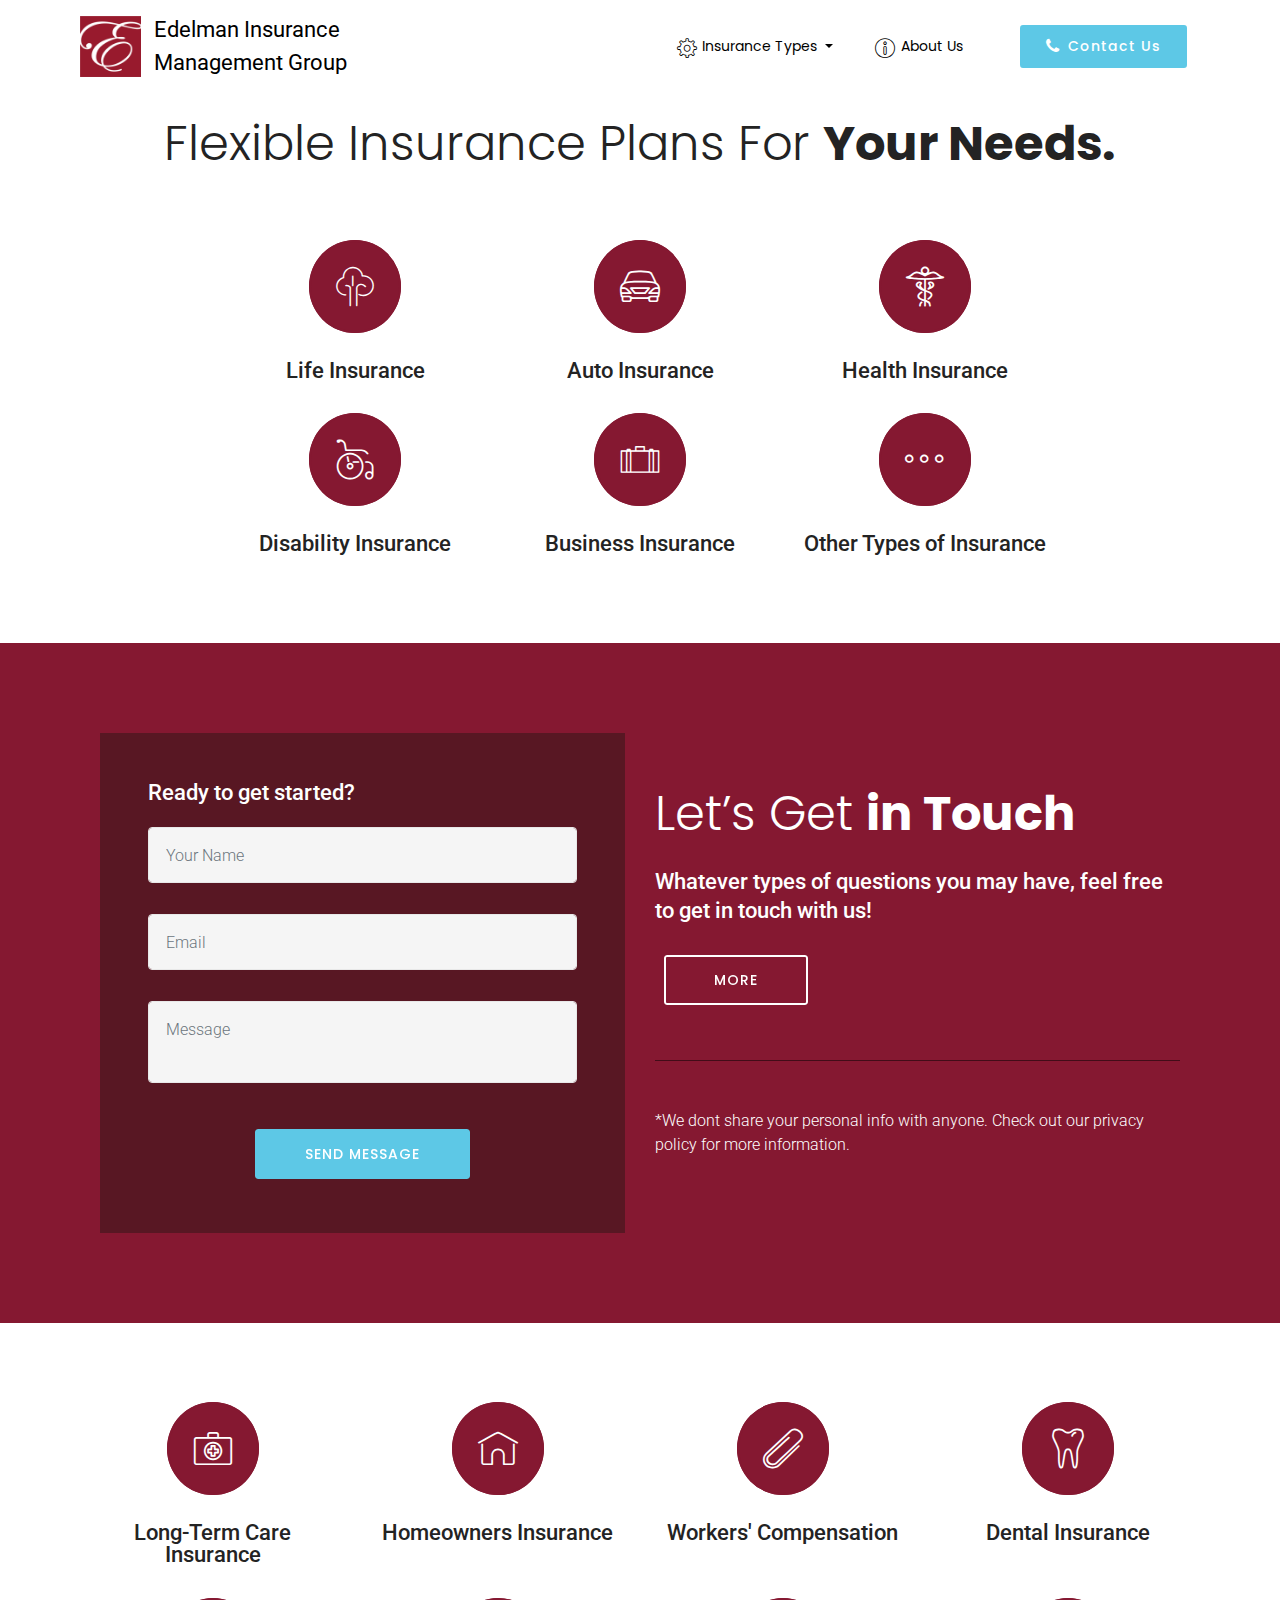
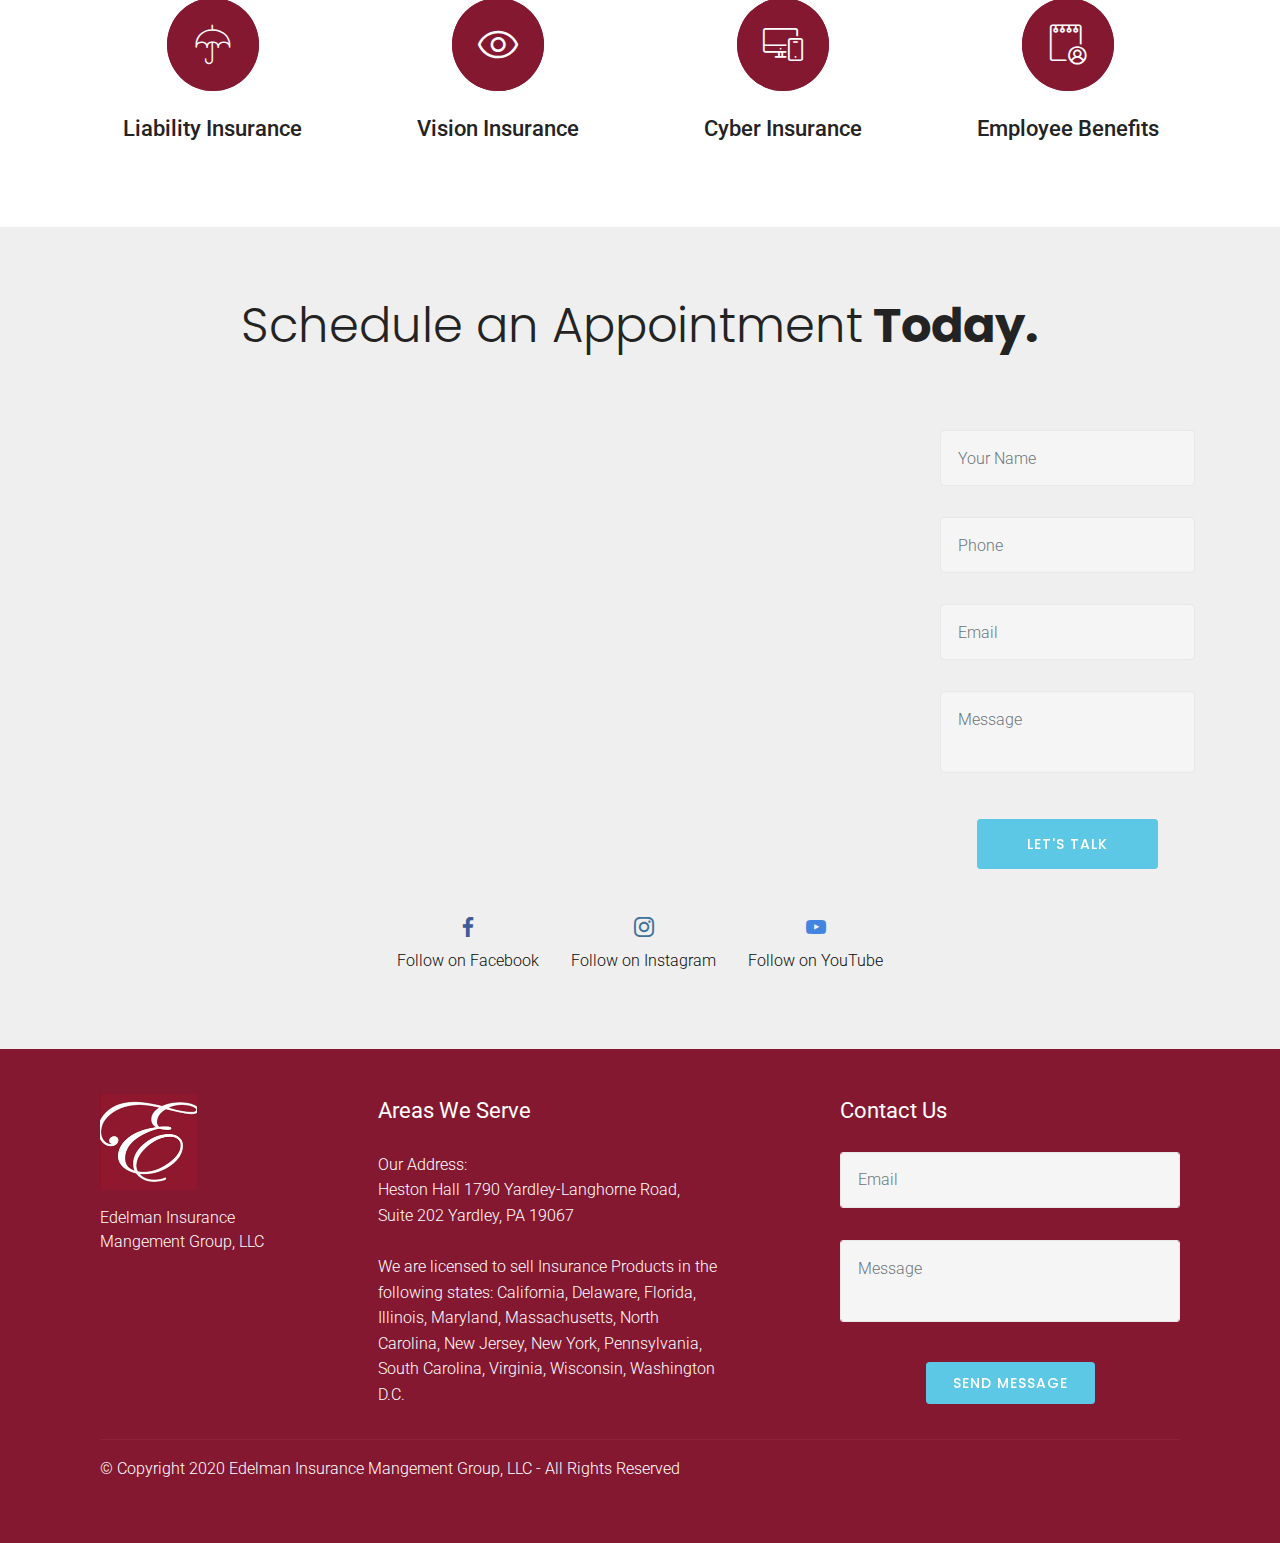
==== index.html @ a69eff57 "Initial commit" ====
<!DOCTYPE html>
<html  >
<head>
  <!-- Site made with Mobirise Website Builder v4.12.4, https://mobirise.com -->
  <meta charset="UTF-8">
  <meta http-equiv="X-UA-Compatible" content="IE=edge">
  <meta name="generator" content="Mobirise v4.12.4, mobirise.com">
  <meta name="viewport" content="width=device-width, initial-scale=1, minimum-scale=1">
  <link rel="shortcut icon" href="assets/images/edelman-logo-70x70.png" type="image/x-icon">
  <meta name="description" content="">
  
  
  <title>Home</title>
  <link rel="stylesheet" href="assets/web/assets/mobirise-icons/mobirise-icons.css">
  <link rel="stylesheet" href="assets/font-awesome/css/font-awesome.css">
  <link rel="stylesheet" href="assets/icons-mind/style.css">
  <link rel="stylesheet" href="assets/icon54/style.css">
  <link rel="stylesheet" href="assets/icon54-v2/style.css">
  <link rel="stylesheet" href="assets/simple-line-icons/simple-line-icons.css">
  <link rel="stylesheet" href="assets/tether/tether.min.css">
  <link rel="stylesheet" href="assets/bootstrap/css/bootstrap.min.css">
  <link rel="stylesheet" href="assets/bootstrap/css/bootstrap-reboot.min.css">
  <link rel="stylesheet" href="assets/bootstrap/css/bootstrap-grid.min.css">
  <link rel="stylesheet" href="assets/socicon/css/styles.css">
  <link rel="stylesheet" href="assets/dropdown/css/style.css">
  <link rel="stylesheet" href="assets/formstyler/jquery.formstyler.css">
  <link rel="stylesheet" href="assets/formstyler/jquery.formstyler.theme.css">
  <link rel="stylesheet" href="assets/datepicker/jquery.datetimepicker.min.css">
  <link rel="stylesheet" href="assets/theme/css/style.css">
  <link rel="preload" as="style" href="assets/mobirise/css/mbr-additional.css"><link rel="stylesheet" href="assets/mobirise/css/mbr-additional.css" type="text/css">
  
  
  
</head>
<body>
  <section class="menu cid-s5tPO3IsYs" once="menu" id="menu1-1">

    

    <nav class="navbar navbar-dropdown beta-menu align-items-center navbar-fixed-top navbar-toggleable-sm">
        
        <div class="menu-bottom order-0 order-lg-1">

            <div class="menu-logo">
                <div class="navbar-brand">
                <span class="navbar-logo">
                    <a href="index.html">
                        <img src="assets/images/edelman-logo-70x70.png" alt="Mobirise" title="" style="height: 3.8rem;">
                    </a>
                </span>
                <span class="navbar-caption-wrap"><a href="index.html" class="brand-link mbr-white text-black display-5">Edelman Insurance <br>Management Group&nbsp;</a></span>
                </div>
                <button class="navbar-toggler" type="button" data-toggle="collapse" data-target="#navbarSupportedContent, #topLine" aria-controls="navbarSupportedContent" aria-expanded="false" aria-label="Toggle navigation">
                    <div class="hamburger">
                        <span></span>
                        <span></span>
                        <span></span>
                        <span></span>
                    </div>
                </button>
            </div>
            <div class="collapse navbar-collapse" id="navbarSupportedContent">
                <ul class="navbar-nav nav-dropdown js-float-line" data-app-modern-menu="true"><li class="nav-item dropdown">
                        <a class="nav-link link mbr-white text-black dropdown-toggle display-4" href="https://mobirise.com" data-toggle="dropdown-submenu" aria-expanded="false">
                           <span class="mbri-setting3 mbr-iconfont mbr-iconfont-btn"></span>&nbsp;Insurance Types&nbsp;</a><div class="dropdown-menu"><a class="mbr-white text-black dropdown-item display-4" href="life-insurance-quotes.html">Life Insurance</a><a class="mbr-white text-black dropdown-item display-4" href="auto-insurance-quotes.html">Auto Insurance</a><a class="mbr-white text-black dropdown-item display-4" href="health-insurance.html">Health Insurance</a><a class="mbr-white text-black dropdown-item display-4" href="disability-insurance.html">Disability Insurance</a><a class="mbr-white text-black dropdown-item display-4" href="business-insurance.html">Business Insurance</a><a class="mbr-white text-black dropdown-item display-4" href="long-term-care-insurance.html">Long-Term Care Insurance</a><a class="mbr-white text-black dropdown-item display-4" href="homeowners-insurance.html">Homeowners Insurance</a><a class="mbr-white text-black dropdown-item display-4" href="workers-compensation.html">Workers' Compensation</a><a class="mbr-white text-black dropdown-item display-4" href="dental-insurance.html">Dental Insurance</a><a class="mbr-white text-black dropdown-item display-4" href="liability-insurance.html">Liability Insurance</a><a class="mbr-white text-black dropdown-item display-4" href="vision-insurance.html">Vision Insurance</a><a class="mbr-white text-black dropdown-item display-4" href="cyber-insurance.html">Cyber Insurance</a><a class="mbr-white text-black dropdown-item display-4" href="employee-benefits.html">Employee Benefits</a></div>
                    </li><li class="nav-item">
                        <a class="nav-link link mbr-white text-black display-4" href="about-us.html"><span class="mbri-info mbr-iconfont mbr-iconfont-btn"></span>&nbsp;About Us &nbsp; &nbsp; &nbsp;</a>
                    </li></ul>
                <div class="navbar-buttons mbr-section-btn"><a class="btn btn-sm btn-warning display-4" href="contact-us.html"><span class="fa fa-phone mbr-iconfont mbr-iconfont-btn"></span>Contact Us</a></div>
            </div>
        </div>
    </nav>
</section>

<section class="mbr-section article content1 cid-s5tUKsspKj" id="content1-5">

     

    <div class="container">
        <div class="media-container-row">
            <div class="mbr-text col-12 col-md-12">
                <h2 class="mbr-fonts-style block-title align-center display-2">Flexible Insurance Plans For <strong>Your Needs.</strong></h2>
            </div>
        </div>
    </div>
</section>

<section class="features2 cid-s5tPEwgSql" id="features2-0">
    
    

    
    <div class="container">
        <div class="row justify-content-center">

            <div class="card p-3 col-12 col-md-6 col-lg-3">
                <div class="card-img pb-5">
                    <a href="life-insurance-quotes.html"><span class="mbr-iconfont imind-tree-4"></span></a>
                </div>
                <div class="card-box">
                    <h4 class="card-title mbr-fonts-style display-5">
                        Life Insurance
                    </h4>
                    
                </div>
            </div>

            <div class="card p-3 col-12 col-md-6 col-lg-3">
                <div class="card-img pb-5">
                    <a href="auto-insurance-quotes.html"><span class="mbr-iconfont icon54-v1-car-1"></span></a>
                </div>
                <div class="card-box">
                    <h4 class="card-title mbr-fonts-style display-5">Auto&nbsp;Insurance</h4>
                    
                </div>
            </div>

            <div class="card p-3 col-12 col-md-6 col-lg-3">
                <div class="card-img pb-5">
                    <a href="health-insurance.html"><span class="mbr-iconfont icon54-v1-medical-symbol"></span></a>
                </div>
                <div class="card-box">
                    <h4 class="card-title mbr-fonts-style display-5">Health&nbsp;Insurance</h4>
                    
                </div>
            </div>

            

            

            

        </div>
    </div>
</section>

<section class="features2 cid-s5Gve7Z8t6" id="features2-1f">
    
    

    
    <div class="container">
        <div class="row justify-content-center">

            <div class="card p-3 col-12 col-md-6 col-lg-3">
                <div class="card-img pb-5">
                    <a href="disability-insurance.html"><span class="mbr-iconfont icon54-v1-wheel-chair"></span></a>
                </div>
                <div class="card-box">
                    <h4 class="card-title mbr-fonts-style display-5">Disability Insurance</h4>
                    
                </div>
            </div>

            <div class="card p-3 col-12 col-md-6 col-lg-3">
                <div class="card-img pb-5">
                    <a href="business-insurance.html"><span class="mbr-iconfont imind-suitcase"></span></a>
                </div>
                <div class="card-box">
                    <h4 class="card-title mbr-fonts-style display-5">Business Insurance</h4>
                    
                </div>
            </div>

            <div class="card p-3 col-12 col-md-6 col-lg-3">
                <div class="card-img pb-5">
                    <a href="index.html#features2-8"><span class="mbr-iconfont mbri-more-horizontal"></span></a>
                </div>
                <div class="card-box">
                    <h4 class="card-title mbr-fonts-style display-5">Other Types of Insurance</h4>
                    
                </div>
            </div>

            

            

            

        </div>
    </div>
</section>

<section class="mbr-section form2 cid-s5tVvg2yNP" id="form2-6">

    

    
   <div class="container">
        <div class="media-container-row">
            <div class="col-md-6 col-lg-6 block-content">
                <div class="form-block">
                    <div class="bg"></div>
                    <div class="form-wrap" data-form-type="formoid">
<!--Formbuilder Form-->
<form action="https://mobirise.com/" method="POST" class="mbr-form form-with-styler" data-form-title="Mobirise Form"><input type="hidden" name="g-recaptcha-response" data-form-captcha="true" value="6Lfk9r0ZAAAAAMG2kkUAqd_gfyFVQzfSVEh9Yj_Q"><input type="hidden" name="email" data-form-email="true" value="ecXAYTxaMG+B7WR2hkCDWcOPa+o9ls702Zde594XTt/yc0pVkjgJ16FngCcH7M4TASCDUhPP2yI+8auE9rGvhxSNAECU77FuxGp4Aqjo8tV65pS3Yus8/MM1gYJ0nSq5.uZV4x1R2cJ7voxu8aqmZ96/CMEKqLx0YdZAcngaAL84yEJYj+IOKaKVbybnYUAQGfMYMhx3FGjiXr2YUaHtX6QX6KygFb6qXeCNk6AzvPs+Xa+zKbAUyiCNk0oMoSUjP.oJVcq+HekUltUiHZjJflFbyPiaDQNpi9Dxa2xpXjdg8TFmqZ8eIdY2/g8flov9EPicxMbPtYP/1VB4EdaRJJX4qZbkVupNg8ob8ofWHeGEtV5eiUfZsGXIJsTkqCsJOB">
<div class="form-row">
<div hidden="hidden" data-form-alert="" class="alert alert-success col-12">Thanks for filling out the form!</div>
<div hidden="hidden" data-form-alert-danger="" class="alert alert-danger col-12">
</div>
</div>
<div class="dragArea form-row">
<div class="col-md-12">
<h4 class="mbr-fonts-style mb-4 mbr-fonts-style display-5">Ready to get started?</h4>
</div>
<div class="col-md-12 form-group" data-for="name">
<input type="text" name="name" placeholder="Your Name" data-form-field="Name" required="required" class="form-control input display-7" value="" id="name-form2-6">
</div>
<div data-for="email" class="col-md-12 form-group ">
<input type="text" name="email" placeholder="Email" data-form-field="Email" class="form-control input display-7" required="required" value="" id="email-form2-6">
</div>
<div data-for="message" class="col-md-12 form-group ">
<textarea name="message" placeholder="Message" data-form-field="Message" class="form-control input display-7" id="message-form2-6"></textarea>
</div>
<div class="col-md-12 input-group-btn mt-2">
<button type="submit" class="btn btn-form btn-bgr btn-warning display-4">SEND MESSAGE</button>
</div>
</div>
</form><!--Formbuilder Form-->
</div>
                </div>
            </div>
            <div class="col-md-6 col-lg-6">
                <div class="text-block">
                    <h2 class="mb-4 mbr-fonts-style mbr-section-title display-2">Let’s Get <strong>in Touch</strong></h2>
                    <h3 class="mbr-section-subtitle mbr-fonts-style mb-4 display-5">
                        Whatever types of questions you may have, feel free to get in touch with us!
                    </h3>
                    
                    <div class="mbr-section-btn mb-5"><a class="btn btn-md btn-bgr btn-white-outline display-4" href="about-us.html">MORE</a></div>
                </div>
                <p class="mb-4 pt-5 mbr-fonts-style subtext display-7">*We dont share your personal info with anyone. Check out our privacy policy for more information.</p>
            </div>
        </div>
    </div>
</section>

<section class="features2 cid-s5u0NDU3rm" id="features2-8">
    
    

    
    <div class="container">
        <div class="row justify-content-center">

            <div class="card p-3 col-12 col-md-6 col-lg-3">
                <div class="card-img pb-5">
                    <a href="long-term-care-insurance.html"><span class="mbr-iconfont icon54-v1-medical-bag"></span></a>
                </div>
                <div class="card-box">
                    <h4 class="card-title mbr-fonts-style display-5">Long-Term Care Insurance</h4>
                    
                </div>
            </div>

            <div class="card p-3 col-12 col-md-6 col-lg-3">
                <div class="card-img pb-5">
                    <a href="homeowners-insurance.html"><span class="mbr-iconfont mbri-home"></span></a>
                </div>
                <div class="card-box">
                    <h4 class="card-title mbr-fonts-style display-5">Homeowners Insurance</h4>
                    
                </div>
            </div>

            <div class="card p-3 col-12 col-md-6 col-lg-3">
                <div class="card-img pb-5">
                    <a href="workers-compensation.html"><span class="mbr-iconfont mbri-paperclip"></span></a>
                </div>
                <div class="card-box">
                    <h4 class="card-title mbr-fonts-style display-5">Workers' Compensation</h4>
                    
                </div>
            </div>

            <div class="card p-3 col-12 col-md-6 col-lg-3">
                <div class="card-img pb-5">
                    <a href="dental-insurance.html"><span class="mbr-iconfont icon54-v1-tooth"></span></a>
                </div>
                <div class="card-box">
                    <h4 class="card-title mbr-fonts-style display-5">Dental Insurance</h4>
                    
                </div>
            </div>

            

            

        </div>
    </div>
</section>

<section class="features2 cid-s5vWKlCvEW" id="features2-k">
    
    

    
    <div class="container">
        <div class="row justify-content-center">

            <div class="card p-3 col-12 col-md-6 col-lg-3">
                <div class="card-img pb-5">
                    <a href="liability-insurance.html"><span class="mbr-iconfont imind-umbrella-2"></span></a>
                </div>
                <div class="card-box">
                    <h4 class="card-title mbr-fonts-style display-5">Liability Insurance</h4>
                    
                </div>
            </div>

            <div class="card p-3 col-12 col-md-6 col-lg-3">
                <div class="card-img pb-5">
                    <a href="vision-insurance.html"><span class="mbr-iconfont sli-eye"></span></a>
                </div>
                <div class="card-box">
                    <h4 class="card-title mbr-fonts-style display-5">Vision Insurance</h4>
                    
                </div>
            </div>

            <div class="card p-3 col-12 col-md-6 col-lg-3">
                <div class="card-img pb-5">
                    <a href="cyber-insurance.html"><span class="mbr-iconfont mbri-responsive"></span></a>
                </div>
                <div class="card-box">
                    <h4 class="card-title mbr-fonts-style display-5">Cyber Insurance</h4>
                    
                </div>
            </div>

            <div class="card p-3 col-12 col-md-6 col-lg-3">
                <div class="card-img pb-5">
                    <a href="employee-benefits.html"><span class="mbr-iconfont icon54-v2-personal-note"></span></a>
                </div>
                <div class="card-box">
                    <h4 class="card-title mbr-fonts-style display-5">Employee Benefits</h4>
                    
                </div>
            </div>

            

            

        </div>
    </div>
</section>

<section class="mbr-section form1 cid-s5FZKYpJyZ" id="form1-1c">

    

    
    <div class="container"> 
        <h2 class="pb-4 align-center mbr-fonts-style display-2">Schedule an Appointment<strong> Today.</strong><br><strong><br></strong></h2>
        <div class="row">
            <div class="col-md-12 col-lg-9">
                <div class="google-map"><iframe frameborder="0" style="border:0" src="https://www.google.com/maps/embed/v1/place?key=AIzaSyCy9r70T3NYf3PhvVflTo0_zdif2_IoIYs&amp;q=place_id:ChIJXUabyJFTwYkRw2FfXAmECjM" allowfullscreen=""></iframe></div>
            </div>
            <div class="col-md-12 col-lg-3 block-content">
                <div data-form-type="formoid">
<!--Formbuilder Form-->
<form action="https://mobirise.com/" method="POST" class="mbr-form form-with-styler" data-form-title="Mobirise Form"><input type="hidden" name="g-recaptcha-response" data-form-captcha="true" value="6Lfk9r0ZAAAAAMG2kkUAqd_gfyFVQzfSVEh9Yj_Q"><input type="hidden" name="email" data-form-email="true" value="Tqee0moWPT+P2slibQxV4DTQICQDLXROCBh+vSc04FY2ky00eKnlqxyU7mMjoUkMjMqa5Q4/lpMehbHSLpSwWfLwzN4PFH0uTIuXCAUaqwi2gBcgj5Kxvb3BQ1VQnUOt.iJt0MMKf+RCl+JLru3HXpv+ZjdcrMnVM+xAYvmNELu4kh3V2klYSjI93pyanIyGCiBfzjsgupMBNSZY5/snkIcaNkVMiQTyfMIgeARLE11LcuPhkm4U7P/qLkDzUoUrW.hvQcw8dD3sySR9nCiMslkxkAEdbdT3zyGrOHzfKjDGmVgbjrCzXTekkBTnhy/B172HG0+koYZD0G63eFHl3/xjqLb4BrLWqs+xBFwmjl5la3vi455mI+bsjA3FhX07pN">
<div class="form-row">
<div hidden="hidden" data-form-alert="" class="alert alert-success col-12">Thanks for filling out the form!</div>
<div hidden="hidden" data-form-alert-danger="" class="alert alert-danger col-12"> </div>
</div>
<div class="dragArea form-row">
<div class="col-md-12 form-group " data-for="name">
<input type="text" name="name" placeholder="Your Name" data-form-field="Name" required="required" class="form-control input display-7" value="" id="name-form1-1c">
</div>
<div class="col-md-12 form-group " data-for="phone">
<input type="text" name="phone" placeholder="Phone" data-form-field="Phone" required="required" class="form-control input display-7" value="" id="phone-form1-1c">
</div>
<div data-for="email" class="col-md-12 form-group ">
<input type="text" name="email" placeholder="Email" data-form-field="Email" class="form-control input display-7" required="required" value="" id="email-form1-1c">
</div>
<div data-for="message" class="col-md-12 form-group ">
<textarea name="message" placeholder="Message" data-form-field="Message" class="form-control input display-7" id="message-form1-1c"></textarea>
</div>
<div class="col-md-12 input-group-btn mt-2"><button type="submit" class="btn btn-form btn-bgr btn-warning display-4">LET'S TALK</button></div>
</div>
</form><!--Formbuilder Form-->
</div>
            </div>
        </div>
    </div>
</section>

<section class="cid-s5G0XsqSj1" id="social-buttons1-1e">

    

    

    <div class="container">
        <div class="media-container-row">
            <a href="https://www.facebook.com/edelmaninsurance/?ref=bookmarks" target="_blank">
                <span class="px-2 mbr-iconfont mbr-iconfont-social socicon-facebook socicon"></span>
                <p class="mbr-fonts-style display-7">Follow on Facebook</p>
            </a>
            <a href="https://www.instagram.com/edelmaninsurancemanagement/?hl=en" target="_blank">
                <span class="px-2 mbr-iconfont mbr-iconfont-social socicon-instagram socicon"></span>
                <p class="mbr-fonts-style display-7">Follow on Instagram</p>
            </a>
            <a href="https://www.youtube.com/channel/UCzNz7h-hkVArhUAlXmBYQqA" target="_blank">
                <span class="px-2 mbr-iconfont mbr-iconfont-social socicon-youtube socicon"></span>
                <p class="mbr-fonts-style display-7">Follow on YouTube</p>
            </a>
            
            
            
            
            
                
            
        </div>
    </div>
</section>

<section class="footer4 cid-s7sySMV81v" id="footer4-5a">

    

    

    <div class="container">
        <div class="media-container-row content mbr-white">
            <div class="col-md-3 col-sm-4">
                <div class="mb-3 img-logo">
                    <a href="https://mobirise.com/">
                        <img src="assets/images/edelman-logo-scaled-192x191.png" alt="Mobirise" title="">
                    </a>
                </div>
                <p class="mb-3 mbr-fonts-style foot-title display-7">Edelman Insurance <br>Mangement Group, LLC<br></p>
                <p class="mbr-text mbr-fonts-style display-7"></p>
            </div>
            <div class="col-md-4 col-sm-8">
                <p class="mb-4 foot-title mbr-fonts-style display-5">Areas We Serve</p>
                <p class="mbr-text mbr-fonts-style display-7">Our Address:<br>Heston Hall 1790 Yardley-Langhorne Road, Suite 202 Yardley, PA 19067<br>
                    <br>We are licensed to sell Insurance Products in the following states: California, Delaware, Florida, Illinois, Maryland, Massachusetts, North Carolina, New Jersey, New York, Pennsylvania, South Carolina, Virginia, Wisconsin, Washington D.C.<br></p>
            </div>
            <div class="col-md-4 offset-md-1 col-sm-12">
                <p class="mb-4 foot-title mbr-fonts-style display-5">
                    Contact Us
                </p>
                <div class="form-block">
                    <div data-form-type="formoid">
<!--Formbuilder Form-->
<form action="https://mobirise.com/" method="POST" class="mbr-form form-with-styler" data-form-title="Mobirise Form"><input type="hidden" name="g-recaptcha-response" data-form-captcha="true" value="6Lfk9r0ZAAAAAMG2kkUAqd_gfyFVQzfSVEh9Yj_Q"><input type="hidden" name="email" data-form-email="true" value="o6hvVQFBhjhDKRIhEKVpH77uAClLx9tkQU/SemneIRjBK0OpoYR014iex7Q238fBoaDSp3DUP2AxFqGl7tA4mum9WnMr0dWBGkiwrmAbMOpLAoNmypgysGuGdcFoFeqm.dr5C5kbf2tn15pKKrxOCvvPl/VigXIjDDuoQDVdDe92jo2Vy/rKwVB4wGAXAITfAdzJmh7VsibYMOBP8K9caadYmVufNFDEHDKFOHciLnaoaAIHgvuTuCrvrom8cn4ir.b1f5ELILGmSL22fEjtELHiZXjfPN+WE3DXAL1x3bRtB7HfDoc1LkmQFTiwrZ1Yxq6vj6cLP+irZ9IsIkKw0LLLl/mt5oKaiU+uhnpqFo9IL5QS5JtT15oWZMClt+OE1f">
<div class="form-row">
<div hidden="hidden" data-form-alert="" class="alert alert-success col-12">Thanks for filling out the form!</div>
<div hidden="hidden" data-form-alert-danger="" class="alert alert-danger col-12">
</div>
</div>
<div class="dragArea form-row">
<div class="col-md-12 form-group" data-for="email">
<input type="text" name="email" placeholder="Email" data-form-field="Email" required="required" class="form-control input display-7" value="" id="email-footer4-5a">
</div>
<div class="col-md-12 form-group" data-for="message">
<textarea name="message" placeholder="Message" data-form-field="Message" class="form-control input display-7" id="message-footer4-5a"></textarea>
</div>
<div class="col -ьв-12 align-center input-group-btn mt-2">
<button type="submit" class="btn btn-bgr btn-warning display-4">SEND MESSAGE</button>
</div>
</div>
</form><!--Formbuilder Form-->
</div>
                </div>
            </div>
        </div>
        <div class="footer-lower">
            <div class="media-container-row">
                <div class="col-sm-12">
                    <hr>
                </div>
            </div>
            <div class="media-container-row mbr-white">
                <div class="col-sm-12 copyright">
                    <p class="mbr-text mbr-fonts-style display-7">
                        © Copyright 2020&nbsp;Edelman Insurance Mangement Group, LLC - All Rights Reserved</p>
                </div>
            </div>
        </div>
    </div>
</section>


  <script src="assets/web/assets/jquery/jquery.min.js"></script>
  <script src="assets/popper/popper.min.js"></script>
  <script src="assets/tether/tether.min.js"></script>
  <script src="assets/bootstrap/js/bootstrap.min.js"></script>
  <script src="assets/sociallikes/social-likes.js"></script>
  <script src="assets/smoothscroll/smooth-scroll.js"></script>
  <script src="assets/dropdown/js/nav-dropdown.js"></script>
  <script src="assets/dropdown/js/navbar-dropdown.js"></script>
  <script src="assets/touchswipe/jquery.touch-swipe.min.js"></script>
  <script src="assets/formstyler/jquery.formstyler.js"></script>
  <script src="assets/formstyler/jquery.formstyler.min.js"></script>
  <script src="assets/datepicker/jquery.datetimepicker.full.js"></script>
  <script src="assets/theme/js/script.js"></script>
  <script src="assets/formoid/formoid.min.js"></script>
  <script src="assets/formoid/formoid.min.js"></script>
  
  
</body>
</html>
---- assets/web/assets/mobirise-icons/mobirise-icons.css ----
@font-face {
  font-family: 'MobiriseIcons';
  src:  url('mobirise-icons.eot?spat4u');
  src:  url('mobirise-icons.eot?spat4u#iefix') format('embedded-opentype'),
    url('mobirise-icons.ttf?spat4u') format('truetype'),
    url('mobirise-icons.woff?spat4u') format('woff'),
    url('mobirise-icons.svg?spat4u#MobiriseIcons') format('svg');
  font-weight: normal;
  font-style: normal;
  font-display: swap;
}

[class^="mbri-"], [class*=" mbri-"] {
  /* use !important to prevent issues with browser extensions that change fonts */
  font-family: MobiriseIcons !important;
  speak: none;
  font-style: normal;
  font-weight: normal;
  font-variant: normal;
  text-transform: none;
  line-height: 1;

  /* Better Font Rendering =========== */
  -webkit-font-smoothing: antialiased;
  -moz-osx-font-smoothing: grayscale;
}

.mbri-add-submenu:before {
  content: "\e900";
}
.mbri-alert:before {
  content: "\e901";
}
.mbri-align-center:before {
  content: "\e902";
}
.mbri-align-justify:before {
  content: "\e903";
}
.mbri-align-left:before {
  content: "\e904";
}
.mbri-align-right:before {
  content: "\e905";
}
.mbri-android:before {
  content: "\e906";
}
.mbri-apple:before {
  content: "\e907";
}
.mbri-arrow-down:before {
  content: "\e908";
}
.mbri-arrow-next:before {
  content: "\e909";
}
.mbri-arrow-prev:before {
  content: "\e90a";
}
.mbri-arrow-up:before {
  content: "\e90b";
}
.mbri-bold:before {
  content: "\e90c";
}
.mbri-bookmark:before {
  content: "\e90d";
}
.mbri-bootstrap:before {
  content: "\e90e";
}
.mbri-briefcase:before {
  content: "\e90f";
}
.mbri-browse:before {
  content: "\e910";
}
.mbri-bulleted-list:before {
  content: "\e911";
}
.mbri-calendar:before {
  content: "\e912";
}
.mbri-camera:before {
  content: "\e913";
}
.mbri-cart-add:before {
  content: "\e914";
}
.mbri-cart-full:before {
  content: "\e915";
}
.mbri-cash:before {
  content: "\e916";
}
.mbri-change-style:before {
  content: "\e917";
}
.mbri-chat:before {
  content: "\e918";
}
.mbri-clock:before {
  content: "\e919";
}
.mbri-close:before {
  content: "\e91a";
}
.mbri-cloud:before {
  content: "\e91b";
}
.mbri-code:before {
  content: "\e91c";
}
.mbri-contact-form:before {
  content: "\e91d";
}
.mbri-credit-card:before {
  content: "\e91e";
}
.mbri-cursor-click:before {
  content: "\e91f";
}
.mbri-cust-feedback:before {
  content: "\e920";
}
.mbri-database:before {
  content: "\e921";
}
.mbri-delivery:before {
  content: "\e922";
}
.mbri-desktop:before {
  content: "\e923";
}
.mbri-devices:before {
  content: "\e924";
}
.mbri-down:before {
  content: "\e925";
}
.mbri-download:before {
  content: "\e989";
}
.mbri-drag-n-drop:before {
  content: "\e927";
}
.mbri-drag-n-drop2:before {
  content: "\e928";
}
.mbri-edit:before {
  content: "\e929";
}
.mbri-edit2:before {
  content: "\e92a";
}
.mbri-error:before {
  content: "\e92b";
}
.mbri-extension:before {
  content: "\e92c";
}
.mbri-features:before {
  content: "\e92d";
}
.mbri-file:before {
  content: "\e92e";
}
.mbri-flag:before {
  content: "\e92f";
}
.mbri-folder:before {
  content: "\e930";
}
.mbri-gift:before {
  content: "\e931";
}
.mbri-github:before {
  content: "\e932";
}
.mbri-globe:before {
  content: "\e933";
}
.mbri-globe-2:before {
  content: "\e934";
}
.mbri-growing-chart:before {
  content: "\e935";
}
.mbri-hearth:before {
  content: "\e936";
}
.mbri-help:before {
  content: "\e937";
}
.mbri-home:before {
  content: "\e938";
}
.mbri-hot-cup:before {
  content: "\e939";
}
.mbri-idea:before {
  content: "\e93a";
}
.mbri-image-gallery:before {
  content: "\e93b";
}
.mbri-image-slider:before {
  content: "\e93c";
}
.mbri-info:before {
  content: "\e93d";
}
.mbri-italic:before {
  content: "\e93e";
}
.mbri-key:before {
  content: "\e93f";
}
.mbri-laptop:before {
  content: "\e940";
}
.mbri-layers:before {
  content: "\e941";
}
.mbri-left-right:before {
  content: "\e942";
}
.mbri-left:before {
  content: "\e943";
}
.mbri-letter:before {
  content: "\e944";
}
.mbri-like:before {
  content: "\e945";
}
.mbri-link:before {
  content: "\e946";
}
.mbri-lock:before {
  content: "\e947";
}
.mbri-login:before {
  content: "\e948";
}
.mbri-logout:before {
  content: "\e949";
}
.mbri-magic-stick:before {
  content: "\e94a";
}
.mbri-map-pin:before {
  content: "\e94b";
}
.mbri-menu:before {
  content: "\e94c";
}
.mbri-mobile:before {
  content: "\e94d";
}
.mbri-mobile2:before {
  content: "\e94e";
}
.mbri-mobirise:before {
  content: "\e94f";
}
.mbri-more-horizontal:before {
  content: "\e950";
}
.mbri-more-vertical:before {
  content: "\e951";
}
.mbri-music:before {
  content: "\e952";
}
.mbri-new-file:before {
  content: "\e953";
}
.mbri-numbered-list:before {
  content: "\e954";
}
.mbri-opened-folder:before {
  content: "\e955";
}
.mbri-pages:before {
  content: "\e956";
}
.mbri-paper-plane:before {
  content: "\e957";
}
.mbri-paperclip:before {
  content: "\e958";
}
.mbri-photo:before {
  content: "\e959";
}
.mbri-photos:before {
  content: "\e95a";
}
.mbri-pin:before {
  content: "\e95b";
}
.mbri-play:before {
  content: "\e95c";
}
.mbri-plus:before {
  content: "\e95d";
}
.mbri-preview:before {
  content: "\e95e";
}
.mbri-print:before {
  content: "\e95f";
}
.mbri-protect:before {
  content: "\e960";
}
.mbri-question:before {
  content: "\e961";
}
.mbri-quote-left:before {
  content: "\e962";
}
.mbri-quote-right:before {
  content: "\e963";
}
.mbri-refresh:before {
  content: "\e964";
}
.mbri-responsive:before {
  content: "\e965";
}
.mbri-right:before {
  content: "\e966";
}
.mbri-rocket:before {
  content: "\e967";
}
.mbri-sad-face:before {
  content: "\e968";
}
.mbri-sale:before {
  content: "\e969";
}
.mbri-save:before {
  content: "\e96a";
}
.mbri-search:before {
  content: "\e96b";
}
.mbri-setting:before {
  content: "\e96c";
}
.mbri-setting2:before {
  content: "\e96d";
}
.mbri-setting3:before {
  content: "\e96e";
}
.mbri-share:before {
  content: "\e96f";
}
.mbri-shopping-bag:before {
  content: "\e970";
}
.mbri-shopping-basket:before {
  content: "\e971";
}
.mbri-shopping-cart:before {
  content: "\e972";
}
.mbri-sites:before {
  content: "\e973";
}
.mbri-smile-face:before {
  content: "\e974";
}
.mbri-speed:before {
  content: "\e975";
}
.mbri-star:before {
  content: "\e976";
}
.mbri-success:before {
  content: "\e977";
}
.mbri-sun:before {
  content: "\e978";
}
.mbri-sun2:before {
  content: "\e979";
}
.mbri-tablet:before {
  content: "\e97a";
}
.mbri-tablet-vertical:before {
  content: "\e97b";
}
.mbri-target:before {
  content: "\e97c";
}
.mbri-timer:before {
  content: "\e97d";
}
.mbri-to-ftp:before {
  content: "\e97e";
}
.mbri-to-local-drive:before {
  content: "\e97f";
}
.mbri-touch-swipe:before {
  content: "\e980";
}
.mbri-touch:before {
  content: "\e981";
}
.mbri-trash:before {
  content: "\e982";
}
.mbri-underline:before {
  content: "\e983";
}
.mbri-unlink:before {
  content: "\e984";
}
.mbri-unlock:before {
  content: "\e985";
}
.mbri-up-down:before {
  content: "\e986";
}
.mbri-up:before {
  content: "\e987";
}
.mbri-update:before {
  content: "\e988";
}
.mbri-upload:before {
 content: "\e926"; 
}
.mbri-user:before {
  content: "\e98a";
}
.mbri-user2:before {
  content: "\e98b";
}
.mbri-users:before {
  content: "\e98c";
}
.mbri-video:before {
  content: "\e98d";
}
.mbri-video-play:before {
  content: "\e98e";
}
.mbri-watch:before {
  content: "\e98f";
}
.mbri-website-theme:before {
  content: "\e990";
}
.mbri-wifi:before {
  content: "\e991";
}
.mbri-windows:before {
  content: "\e992";
}
.mbri-zoom-out:before {
  content: "\e993";
}
.mbri-redo:before {
  content: "\e994";
}
.mbri-undo:before {
  content: "\e995";
}
---- assets/icons-mind/style.css ----
@font-face {
	font-family: 'iconsMind';
	src:url('fonts/icon-mind.eot?-rdmvgc');
	src:url('fonts/icons-mind.eot?#iefix-rdmvgc') format('embedded-opentype'),
		url('fonts/icons-mind.woff?-rdmvgc') format('woff'),
		url('fonts/icons-mind.ttf?-rdmvgc') format('truetype'),
		url('fonts/icons-mind.svg?-rdmvgc#icons-mind') format('svg');
	font-weight: normal;
	font-style: normal;
}

[class^="imind-"], [class*=" imind-"] {
	font-family: 'iconsMind' !important;
	speak: none;
	font-style: normal;
	font-weight: normal;
	font-variant: normal;
	text-transform: none;
	line-height: 1;

	/* Better Font Rendering =========== */
	-webkit-font-smoothing: antialiased;
	-moz-osx-font-smoothing: grayscale;
}

.imind-a-z:before {
	content: "\e600";
}
.imind-aa:before {
	content: "\e601";
}
.imind-add-bag:before {
	content: "\e602";
}
.imind-add-basket:before {
	content: "\e603";
}
.imind-add-cart:before {
	content: "\e604";
}
.imind-add-file:before {
	content: "\e605";
}
.imind-add-spaceafterparagraph:before {
	content: "\e606";
}
.imind-add-spacebeforeparagraph:before {
	content: "\e607";
}
.imind-add-user:before {
	content: "\e608";
}
.imind-add-userstar:before {
	content: "\e609";
}
.imind-add-window:before {
	content: "\e60a";
}
.imind-add:before {
	content: "\e60b";
}
.imind-address-book:before {
	content: "\e60c";
}
.imind-address-book2:before {
	content: "\e60d";
}
.imind-administrator:before {
	content: "\e60e";
}
.imind-aerobics-2:before {
	content: "\e60f";
}
.imind-aerobics-3:before {
	content: "\e610";
}
.imind-aerobics:before {
	content: "\e611";
}
.imind-affiliate:before {
	content: "\e612";
}
.imind-aim:before {
	content: "\e613";
}
.imind-air-balloon:before {
	content: "\e614";
}
.imind-airbrush:before {
	content: "\e615";
}
.imind-airship:before {
	content: "\e616";
}
.imind-alarm-clock:before {
	content: "\e617";
}
.imind-alarm-clock2:before {
	content: "\e618";
}
.imind-alarm:before {
	content: "\e619";
}
.imind-alien-2:before {
	content: "\e61a";
}
.imind-alien:before {
	content: "\e61b";
}
.imind-aligator:before {
	content: "\e61c";
}
.imind-align-center:before {
	content: "\e61d";
}
.imind-align-justifyall:before {
	content: "\e61e";
}
.imind-align-justifycenter:before {
	content: "\e61f";
}
.imind-align-justifyleft:before {
	content: "\e620";
}
.imind-align-justifyright:before {
	content: "\e621";
}
.imind-align-left:before {
	content: "\e622";
}
.imind-align-right:before {
	content: "\e623";
}
.imind-alpha:before {
	content: "\e624";
}
.imind-ambulance:before {
	content: "\e625";
}
.imind-amx:before {
	content: "\e626";
}
.imind-anchor-2:before {
	content: "\e627";
}
.imind-anchor:before {
	content: "\e628";
}
.imind-android-store:before {
	content: "\e629";
}
.imind-android:before {
	content: "\e62a";
}
.imind-angel-smiley:before {
	content: "\e62b";
}
.imind-angel:before {
	content: "\e62c";
}
.imind-angry:before {
	content: "\e62d";
}
.imind-apple-bite:before {
	content: "\e62e";
}
.imind-apple-store:before {
	content: "\e62f";
}
.imind-apple:before {
	content: "\e630";
}
.imind-approved-window:before {
	content: "\e631";
}
.imind-aquarius-2:before {
	content: "\e632";
}
.imind-aquarius:before {
	content: "\e633";
}
.imind-archery-2:before {
	content: "\e634";
}
.imind-archery:before {
	content: "\e635";
}
.imind-argentina:before {
	content: "\e636";
}
.imind-aries-2:before {
	content: "\e637";
}
.imind-aries:before {
	content: "\e638";
}
.imind-army-key:before {
	content: "\e639";
}
.imind-arrow-around:before {
	content: "\e63a";
}
.imind-arrow-back3:before {
	content: "\e63b";
}
.imind-arrow-back:before {
	content: "\e63c";
}
.imind-arrow-back2:before {
	content: "\e63d";
}
.imind-arrow-barrier:before {
	content: "\e63e";
}
.imind-arrow-circle:before {
	content: "\e63f";
}
.imind-arrow-cross:before {
	content: "\e640";
}
.imind-arrow-down:before {
	content: "\e641";
}
.imind-arrow-down2:before {
	content: "\e642";
}
.imind-arrow-down3:before {
	content: "\e643";
}
.imind-arrow-downincircle:before {
	content: "\e644";
}
.imind-arrow-fork:before {
	content: "\e645";
}
.imind-arrow-forward:before {
	content: "\e646";
}
.imind-arrow-forward2:before {
	content: "\e647";
}
.imind-arrow-from:before {
	content: "\e648";
}
.imind-arrow-inside:before {
	content: "\e649";
}
.imind-arrow-inside45:before {
	content: "\e64a";
}
.imind-arrow-insidegap:before {
	content: "\e64b";
}
.imind-arrow-insidegap45:before {
	content: "\e64c";
}
.imind-arrow-into:before {
	content: "\e64d";
}
.imind-arrow-join:before {
	content: "\e64e";
}
.imind-arrow-junction:before {
	content: "\e64f";
}
.imind-arrow-left:before {
	content: "\e650";
}
.imind-arrow-left2:before {
	content: "\e651";
}
.imind-arrow-leftincircle:before {
	content: "\e652";
}
.imind-arrow-loop:before {
	content: "\e653";
}
.imind-arrow-merge:before {
	content: "\e654";
}
.imind-arrow-mix:before {
	content: "\e655";
}
.imind-arrow-next:before {
	content: "\e656";
}
.imind-arrow-outleft:before {
	content: "\e657";
}
.imind-arrow-outright:before {
	content: "\e658";
}
.imind-arrow-outside:before {
	content: "\e659";
}
.imind-arrow-outside45:before {
	content: "\e65a";
}
.imind-arrow-outsidegap:before {
	content: "\e65b";
}
.imind-arrow-outsidegap45:before {
	content: "\e65c";
}
.imind-arrow-over:before {
	content: "\e65d";
}
.imind-arrow-refresh:before {
	content: "\e65e";
}
.imind-arrow-refresh2:before {
	content: "\e65f";
}
.imind-arrow-right:before {
	content: "\e660";
}
.imind-arrow-right2:before {
	content: "\e661";
}
.imind-arrow-rightincircle:before {
	content: "\e662";
}
.imind-arrow-shuffle:before {
	content: "\e663";
}
.imind-arrow-squiggly:before {
	content: "\e664";
}
.imind-arrow-through:before {
	content: "\e665";
}
.imind-arrow-to:before {
	content: "\e666";
}
.imind-arrow-turnleft:before {
	content: "\e667";
}
.imind-arrow-turnright:before {
	content: "\e668";
}
.imind-arrow-up:before {
	content: "\e669";
}
.imind-arrow-up2:before {
	content: "\e66a";
}
.imind-arrow-up3:before {
	content: "\e66b";
}
.imind-arrow-upincircle:before {
	content: "\e66c";
}
.imind-arrow-xleft:before {
	content: "\e66d";
}
.imind-arrow-xright:before {
	content: "\e66e";
}
.imind-ask:before {
	content: "\e66f";
}
.imind-assistant:before {
	content: "\e670";
}
.imind-astronaut:before {
	content: "\e671";
}
.imind-at-sign:before {
	content: "\e672";
}
.imind-atm:before {
	content: "\e673";
}
.imind-atom:before {
	content: "\e674";
}
.imind-audio:before {
	content: "\e675";
}
.imind-auto-flash:before {
	content: "\e676";
}
.imind-autumn:before {
	content: "\e677";
}
.imind-baby-clothes:before {
	content: "\e678";
}
.imind-baby-clothes2:before {
	content: "\e679";
}
.imind-baby-cry:before {
	content: "\e67a";
}
.imind-baby:before {
	content: "\e67b";
}
.imind-back2:before {
	content: "\e67c";
}
.imind-back-media:before {
	content: "\e67d";
}
.imind-back-music:before {
	content: "\e67e";
}
.imind-back:before {
	content: "\e67f";
}
.imind-background:before {
	content: "\e680";
}
.imind-bacteria:before {
	content: "\e681";
}
.imind-bag-coins:before {
	content: "\e682";
}
.imind-bag-items:before {
	content: "\e683";
}
.imind-bag-quantity:before {
	content: "\e684";
}
.imind-bag:before {
	content: "\e685";
}
.imind-bakelite:before {
	content: "\e686";
}
.imind-ballet-shoes:before {
	content: "\e687";
}
.imind-balloon:before {
	content: "\e688";
}
.imind-banana:before {
	content: "\e689";
}
.imind-band-aid:before {
	content: "\e68a";
}
.imind-bank:before {
	content: "\e68b";
}
.imind-bar-chart:before {
	content: "\e68c";
}
.imind-bar-chart2:before {
	content: "\e68d";
}
.imind-bar-chart3:before {
	content: "\e68e";
}
.imind-bar-chart4:before {
	content: "\e68f";
}
.imind-bar-chart5:before {
	content: "\e690";
}
.imind-bar-code:before {
	content: "\e691";
}
.imind-barricade-2:before {
	content: "\e692";
}
.imind-barricade:before {
	content: "\e693";
}
.imind-baseball:before {
	content: "\e694";
}
.imind-basket-ball:before {
	content: "\e695";
}
.imind-basket-coins:before {
	content: "\e696";
}
.imind-basket-items:before {
	content: "\e697";
}
.imind-basket-quantity:before {
	content: "\e698";
}
.imind-bat-2:before {
	content: "\e699";
}
.imind-bat:before {
	content: "\e69a";
}
.imind-bathrobe:before {
	content: "\e69b";
}
.imind-batman-mask:before {
	content: "\e69c";
}
.imind-battery-0:before {
	content: "\e69d";
}
.imind-battery-25:before {
	content: "\e69e";
}
.imind-battery-50:before {
	content: "\e69f";
}
.imind-battery-75:before {
	content: "\e6a0";
}
.imind-battery-100:before {
	content: "\e6a1";
}
.imind-battery-charge:before {
	content: "\e6a2";
}
.imind-bear:before {
	content: "\e6a3";
}
.imind-beard-2:before {
	content: "\e6a4";
}
.imind-beard-3:before {
	content: "\e6a5";
}
.imind-beard:before {
	content: "\e6a6";
}
.imind-bebo:before {
	content: "\e6a7";
}
.imind-bee:before {
	content: "\e6a8";
}
.imind-beer-glass:before {
	content: "\e6a9";
}
.imind-beer:before {
	content: "\e6aa";
}
.imind-bell-2:before {
	content: "\e6ab";
}
.imind-bell:before {
	content: "\e6ac";
}
.imind-belt-2:before {
	content: "\e6ad";
}
.imind-belt-3:before {
	content: "\e6ae";
}
.imind-belt:before {
	content: "\e6af";
}
.imind-berlin-tower:before {
	content: "\e6b0";
}
.imind-beta:before {
	content: "\e6b1";
}
.imind-betvibes:before {
	content: "\e6b2";
}
.imind-bicycle-2:before {
	content: "\e6b3";
}
.imind-bicycle-3:before {
	content: "\e6b4";
}
.imind-bicycle:before {
	content: "\e6b5";
}
.imind-big-bang:before {
	content: "\e6b6";
}
.imind-big-data:before {
	content: "\e6b7";
}
.imind-bike-helmet:before {
	content: "\e6b8";
}
.imind-bikini:before {
	content: "\e6b9";
}
.imind-bilk-bottle2:before {
	content: "\e6ba";
}
.imind-billing:before {
	content: "\e6bb";
}
.imind-bing:before {
	content: "\e6bc";
}
.imind-binocular:before {
	content: "\e6bd";
}
.imind-bio-hazard:before {
	content: "\e6be";
}
.imind-biotech:before {
	content: "\e6bf";
}
.imind-bird-deliveringletter:before {
	content: "\e6c0";
}
.imind-bird:before {
	content: "\e6c1";
}
.imind-birthday-cake:before {
	content: "\e6c2";
}
.imind-bisexual:before {
	content: "\e6c3";
}
.imind-bishop:before {
	content: "\e6c4";
}
.imind-bitcoin:before {
	content: "\e6c5";
}
.imind-black-cat:before {
	content: "\e6c6";
}
.imind-blackboard:before {
	content: "\e6c7";
}
.imind-blinklist:before {
	content: "\e6c8";
}
.imind-block-cloud:before {
	content: "\e6c9";
}
.imind-block-window:before {
	content: "\e6ca";
}
.imind-blogger:before {
	content: "\e6cb";
}
.imind-blood:before {
	content: "\e6cc";
}
.imind-blouse:before {
	content: "\e6cd";
}
.imind-blueprint:before {
	content: "\e6ce";
}
.imind-board:before {
	content: "\e6cf";
}
.imind-bodybuilding:before {
	content: "\e6d0";
}
.imind-bold-text:before {
	content: "\e6d1";
}
.imind-bone:before {
	content: "\e6d2";
}
.imind-bones:before {
	content: "\e6d3";
}
.imind-book:before {
	content: "\e6d4";
}
.imind-bookmark:before {
	content: "\e6d5";
}
.imind-books-2:before {
	content: "\e6d6";
}
.imind-books:before {
	content: "\e6d7";
}
.imind-boom:before {
	content: "\e6d8";
}
.imind-boot-2:before {
	content: "\e6d9";
}
.imind-boot:before {
	content: "\e6da";
}
.imind-bottom-totop:before {
	content: "\e6db";
}
.imind-bow-2:before {
	content: "\e6dc";
}
.imind-bow-3:before {
	content: "\e6dd";
}
.imind-bow-4:before {
	content: "\e6de";
}
.imind-bow-5:before {
	content: "\e6df";
}
.imind-bow-6:before {
	content: "\e6e0";
}
.imind-bow:before {
	content: "\e6e1";
}
.imind-bowling-2:before {
	content: "\e6e2";
}
.imind-bowling:before {
	content: "\e6e3";
}
.imind-box2:before {
	content: "\e6e4";
}
.imind-box-close:before {
	content: "\e6e5";
}
.imind-box-full:before {
	content: "\e6e6";
}
.imind-box-open:before {
	content: "\e6e7";
}
.imind-box-withfolders:before {
	content: "\e6e8";
}
.imind-box:before {
	content: "\e6e9";
}
.imind-boy:before {
	content: "\e6ea";
}
.imind-bra:before {
	content: "\e6eb";
}
.imind-brain-2:before {
	content: "\e6ec";
}
.imind-brain-3:before {
	content: "\e6ed";
}
.imind-brain:before {
	content: "\e6ee";
}
.imind-brazil:before {
	content: "\e6ef";
}
.imind-bread-2:before {
	content: "\e6f0";
}
.imind-bread:before {
	content: "\e6f1";
}
.imind-bridge:before {
	content: "\e6f2";
}
.imind-brightkite:before {
	content: "\e6f3";
}
.imind-broke-link2:before {
	content: "\e6f4";
}
.imind-broken-link:before {
	content: "\e6f5";
}
.imind-broom:before {
	content: "\e6f6";
}
.imind-brush:before {
	content: "\e6f7";
}
.imind-bucket:before {
	content: "\e6f8";
}
.imind-bug:before {
	content: "\e6f9";
}
.imind-building:before {
	content: "\e6fa";
}
.imind-bulleted-list:before {
	content: "\e6fb";
}
.imind-bus-2:before {
	content: "\e6fc";
}
.imind-bus:before {
	content: "\e6fd";
}
.imind-business-man:before {
	content: "\e6fe";
}
.imind-business-manwoman:before {
	content: "\e6ff";
}
.imind-business-mens:before {
	content: "\e700";
}
.imind-business-woman:before {
	content: "\e701";
}
.imind-butterfly:before {
	content: "\e702";
}
.imind-button:before {
	content: "\e703";
}
.imind-cable-car:before {
	content: "\e704";
}
.imind-cake:before {
	content: "\e705";
}
.imind-calculator-2:before {
	content: "\e706";
}
.imind-calculator-3:before {
	content: "\e707";
}
.imind-calculator:before {
	content: "\e708";
}
.imind-calendar-2:before {
	content: "\e709";
}
.imind-calendar-3:before {
	content: "\e70a";
}
.imind-calendar-4:before {
	content: "\e70b";
}
.imind-calendar-clock:before {
	content: "\e70c";
}
.imind-calendar:before {
	content: "\e70d";
}
.imind-camel:before {
	content: "\e70e";
}
.imind-camera-2:before {
	content: "\e70f";
}
.imind-camera-3:before {
	content: "\e710";
}
.imind-camera-4:before {
	content: "\e711";
}
.imind-camera-5:before {
	content: "\e712";
}
.imind-camera-back:before {
	content: "\e713";
}
.imind-camera:before {
	content: "\e714";
}
.imind-can-2:before {
	content: "\e715";
}
.imind-can:before {
	content: "\e716";
}
.imind-canada:before {
	content: "\e717";
}
.imind-cancer-2:before {
	content: "\e718";
}
.imind-cancer-3:before {
	content: "\e719";
}
.imind-cancer:before {
	content: "\e71a";
}
.imind-candle:before {
	content: "\e71b";
}
.imind-candy-cane:before {
	content: "\e71c";
}
.imind-candy:before {
	content: "\e71d";
}
.imind-cannon:before {
	content: "\e71e";
}
.imind-cap-2:before {
	content: "\e71f";
}
.imind-cap-3:before {
	content: "\e720";
}
.imind-cap-smiley:before {
	content: "\e721";
}
.imind-cap:before {
	content: "\e722";
}
.imind-capricorn-2:before {
	content: "\e723";
}
.imind-capricorn:before {
	content: "\e724";
}
.imind-car-2:before {
	content: "\e725";
}
.imind-car-3:before {
	content: "\e726";
}
.imind-car-coins:before {
	content: "\e727";
}
.imind-car-items:before {
	content: "\e728";
}
.imind-car-wheel:before {
	content: "\e729";
}
.imind-car:before {
	content: "\e72a";
}
.imind-cardigan:before {
	content: "\e72b";
}
.imind-cardiovascular:before {
	content: "\e72c";
}
.imind-cart-quantity:before {
	content: "\e72d";
}
.imind-casette-tape:before {
	content: "\e72e";
}
.imind-cash-register:before {
	content: "\e72f";
}
.imind-cash-register2:before {
	content: "\e730";
}
.imind-castle:before {
	content: "\e731";
}
.imind-cat:before {
	content: "\e732";
}
.imind-cathedral:before {
	content: "\e733";
}
.imind-cauldron:before {
	content: "\e734";
}
.imind-cd-2:before {
	content: "\e735";
}
.imind-cd-cover:before {
	content: "\e736";
}
.imind-cd:before {
	content: "\e737";
}
.imind-cello:before {
	content: "\e738";
}
.imind-celsius:before {
	content: "\e739";
}
.imind-chacked-flag:before {
	content: "\e73a";
}
.imind-chair:before {
	content: "\e73b";
}
.imind-charger:before {
	content: "\e73c";
}
.imind-check-2:before {
	content: "\e73d";
}
.imind-check:before {
	content: "\e73e";
}
.imind-checked-user:before {
	content: "\e73f";
}
.imind-checkmate:before {
	content: "\e740";
}
.imind-checkout-bag:before {
	content: "\e741";
}
.imind-checkout-basket:before {
	content: "\e742";
}
.imind-checkout:before {
	content: "\e743";
}
.imind-cheese:before {
	content: "\e744";
}
.imind-cheetah:before {
	content: "\e745";
}
.imind-chef-hat:before {
	content: "\e746";
}
.imind-chef-hat2:before {
	content: "\e747";
}
.imind-chef:before {
	content: "\e748";
}
.imind-chemical-2:before {
	content: "\e749";
}
.imind-chemical-3:before {
	content: "\e74a";
}
.imind-chemical-4:before {
	content: "\e74b";
}
.imind-chemical-5:before {
	content: "\e74c";
}
.imind-chemical:before {
	content: "\e74d";
}
.imind-chess-board:before {
	content: "\e74e";
}
.imind-chess:before {
	content: "\e74f";
}
.imind-chicken:before {
	content: "\e750";
}
.imind-chile:before {
	content: "\e751";
}
.imind-chimney:before {
	content: "\e752";
}
.imind-china:before {
	content: "\e753";
}
.imind-chinese-temple:before {
	content: "\e754";
}
.imind-chip:before {
	content: "\e755";
}
.imind-chopsticks-2:before {
	content: "\e756";
}
.imind-chopsticks:before {
	content: "\e757";
}
.imind-christmas-ball:before {
	content: "\e758";
}
.imind-christmas-bell:before {
	content: "\e759";
}
.imind-christmas-candle:before {
	content: "\e75a";
}
.imind-christmas-hat:before {
	content: "\e75b";
}
.imind-christmas-sleigh:before {
	content: "\e75c";
}
.imind-christmas-snowman:before {
	content: "\e75d";
}
.imind-christmas-sock:before {
	content: "\e75e";
}
.imind-christmas-tree:before {
	content: "\e75f";
}
.imind-christmas:before {
	content: "\e760";
}
.imind-chrome:before {
	content: "\e761";
}
.imind-chrysler-building:before {
	content: "\e762";
}
.imind-cinema:before {
	content: "\e763";
}
.imind-circular-point:before {
	content: "\e764";
}
.imind-city-hall:before {
	content: "\e765";
}
.imind-clamp:before {
	content: "\e766";
}
.imind-clapperboard-close:before {
	content: "\e767";
}
.imind-clapperboard-open:before {
	content: "\e768";
}
.imind-claps:before {
	content: "\e769";
}
.imind-clef:before {
	content: "\e76a";
}
.imind-clinic:before {
	content: "\e76b";
}
.imind-clock-2:before {
	content: "\e76c";
}
.imind-clock-3:before {
	content: "\e76d";
}
.imind-clock-4:before {
	content: "\e76e";
}
.imind-clock-back:before {
	content: "\e76f";
}
.imind-clock-forward:before {
	content: "\e770";
}
.imind-clock:before {
	content: "\e771";
}
.imind-close-window:before {
	content: "\e772";
}
.imind-close:before {
	content: "\e773";
}
.imind-clothing-store:before {
	content: "\e774";
}
.imind-cloud--:before {
	content: "\e775";
}
.imind-cloud-:before {
	content: "\e776";
}
.imind-cloud-camera:before {
	content: "\e777";
}
.imind-cloud-computer:before {
	content: "\e778";
}
.imind-cloud-email:before {
	content: "\e779";
}
.imind-cloud-hail:before {
	content: "\e77a";
}
.imind-cloud-laptop:before {
	content: "\e77b";
}
.imind-cloud-lock:before {
	content: "\e77c";
}
.imind-cloud-moon:before {
	content: "\e77d";
}
.imind-cloud-music:before {
	content: "\e77e";
}
.imind-cloud-picture:before {
	content: "\e77f";
}
.imind-cloud-rain:before {
	content: "\e780";
}
.imind-cloud-remove:before {
	content: "\e781";
}
.imind-cloud-secure:before {
	content: "\e782";
}
.imind-cloud-settings:before {
	content: "\e783";
}
.imind-cloud-smartphone:before {
	content: "\e784";
}
.imind-cloud-snow:before {
	content: "\e785";
}
.imind-cloud-sun:before {
	content: "\e786";
}
.imind-cloud-tablet:before {
	content: "\e787";
}
.imind-cloud-video:before {
	content: "\e788";
}
.imind-cloud-weather:before {
	content: "\e789";
}
.imind-cloud:before {
	content: "\e78a";
}
.imind-clouds-weather:before {
	content: "\e78b";
}
.imind-clouds:before {
	content: "\e78c";
}
.imind-clown:before {
	content: "\e78d";
}
.imind-cmyk:before {
	content: "\e78e";
}
.imind-coat:before {
	content: "\e78f";
}
.imind-cocktail:before {
	content: "\e790";
}
.imind-coconut:before {
	content: "\e791";
}
.imind-code-window:before {
	content: "\e792";
}
.imind-coding:before {
	content: "\e793";
}
.imind-coffee-2:before {
	content: "\e794";
}
.imind-coffee-bean:before {
	content: "\e795";
}
.imind-coffee-machine:before {
	content: "\e796";
}
.imind-coffee-togo:before {
	content: "\e797";
}
.imind-coffee:before {
	content: "\e798";
}
.imind-coffin:before {
	content: "\e799";
}
.imind-coin:before {
	content: "\e79a";
}
.imind-coins-2:before {
	content: "\e79b";
}
.imind-coins-3:before {
	content: "\e79c";
}
.imind-coins:before {
	content: "\e79d";
}
.imind-colombia:before {
	content: "\e79e";
}
.imind-colosseum:before {
	content: "\e79f";
}
.imind-column-2:before {
	content: "\e7a0";
}
.imind-column-3:before {
	content: "\e7a1";
}
.imind-column:before {
	content: "\e7a2";
}
.imind-comb-2:before {
	content: "\e7a3";
}
.imind-comb:before {
	content: "\e7a4";
}
.imind-communication-tower:before {
	content: "\e7a5";
}
.imind-communication-tower2:before {
	content: "\e7a6";
}
.imind-compass-2:before {
	content: "\e7a7";
}
.imind-compass-3:before {
	content: "\e7a8";
}
.imind-compass-4:before {
	content: "\e7a9";
}
.imind-compass-rose:before {
	content: "\e7aa";
}
.imind-compass:before {
	content: "\e7ab";
}
.imind-computer-2:before {
	content: "\e7ac";
}
.imind-computer-3:before {
	content: "\e7ad";
}
.imind-computer-secure:before {
	content: "\e7ae";
}
.imind-computer:before {
	content: "\e7af";
}
.imind-conference:before {
	content: "\e7b0";
}
.imind-confused:before {
	content: "\e7b1";
}
.imind-conservation:before {
	content: "\e7b2";
}
.imind-consulting:before {
	content: "\e7b3";
}
.imind-contrast:before {
	content: "\e7b4";
}
.imind-control-2:before {
	content: "\e7b5";
}
.imind-control:before {
	content: "\e7b6";
}
.imind-cookie-man:before {
	content: "\e7b7";
}
.imind-cookies:before {
	content: "\e7b8";
}
.imind-cool-guy:before {
	content: "\e7b9";
}
.imind-cool:before {
	content: "\e7ba";
}
.imind-copyright:before {
	content: "\e7bb";
}
.imind-costume:before {
	content: "\e7bc";
}
.imind-couple-sign:before {
	content: "\e7bd";
}
.imind-cow:before {
	content: "\e7be";
}
.imind-cpu:before {
	content: "\e7bf";
}
.imind-crane:before {
	content: "\e7c0";
}
.imind-cranium:before {
	content: "\e7c1";
}
.imind-credit-card:before {
	content: "\e7c2";
}
.imind-credit-card2:before {
	content: "\e7c3";
}
.imind-credit-card3:before {
	content: "\e7c4";
}
.imind-cricket:before {
	content: "\e7c5";
}
.imind-criminal:before {
	content: "\e7c6";
}
.imind-croissant:before {
	content: "\e7c7";
}
.imind-crop-2:before {
	content: "\e7c8";
}
.imind-crop-3:before {
	content: "\e7c9";
}
.imind-crown-2:before {
	content: "\e7ca";
}
.imind-crown:before {
	content: "\e7cb";
}
.imind-crying:before {
	content: "\e7cc";
}
.imind-cube-molecule:before {
	content: "\e7cd";
}
.imind-cube-molecule2:before {
	content: "\e7ce";
}
.imind-cupcake:before {
	content: "\e7cf";
}
.imind-cursor-click:before {
	content: "\e7d0";
}
.imind-cursor-click2:before {
	content: "\e7d1";
}
.imind-cursor-move:before {
	content: "\e7d2";
}
.imind-cursor-move2:before {
	content: "\e7d3";
}
.imind-cursor-select:before {
	content: "\e7d4";
}
.imind-cursor:before {
	content: "\e7d5";
}
.imind-d-eyeglasses:before {
	content: "\e7d6";
}
.imind-d-eyeglasses2:before {
	content: "\e7d7";
}
.imind-dam:before {
	content: "\e7d8";
}
.imind-danemark:before {
	content: "\e7d9";
}
.imind-danger-2:before {
	content: "\e7da";
}
.imind-danger:before {
	content: "\e7db";
}
.imind-dashboard:before {
	content: "\e7dc";
}
.imind-data-backup:before {
	content: "\e7dd";
}
.imind-data-block:before {
	content: "\e7de";
}
.imind-data-center:before {
	content: "\e7df";
}
.imind-data-clock:before {
	content: "\e7e0";
}
.imind-data-cloud:before {
	content: "\e7e1";
}
.imind-data-compress:before {
	content: "\e7e2";
}
.imind-data-copy:before {
	content: "\e7e3";
}
.imind-data-download:before {
	content: "\e7e4";
}
.imind-data-financial:before {
	content: "\e7e5";
}
.imind-data-key:before {
	content: "\e7e6";
}
.imind-data-lock:before {
	content: "\e7e7";
}
.imind-data-network:before {
	content: "\e7e8";
}
.imind-data-password:before {
	content: "\e7e9";
}
.imind-data-power:before {
	content: "\e7ea";
}
.imind-data-refresh:before {
	content: "\e7eb";
}
.imind-data-save:before {
	content: "\e7ec";
}
.imind-data-search:before {
	content: "\e7ed";
}
.imind-data-security:before {
	content: "\e7ee";
}
.imind-data-settings:before {
	content: "\e7ef";
}
.imind-data-sharing:before {
	content: "\e7f0";
}
.imind-data-shield:before {
	content: "\e7f1";
}
.imind-data-signal:before {
	content: "\e7f2";
}
.imind-data-storage:before {
	content: "\e7f3";
}
.imind-data-stream:before {
	content: "\e7f4";
}
.imind-data-transfer:before {
	content: "\e7f5";
}
.imind-data-unlock:before {
	content: "\e7f6";
}
.imind-data-upload:before {
	content: "\e7f7";
}
.imind-data-yes:before {
	content: "\e7f8";
}
.imind-data:before {
	content: "\e7f9";
}
.imind-david-star:before {
	content: "\e7fa";
}
.imind-daylight:before {
	content: "\e7fb";
}
.imind-death:before {
	content: "\e7fc";
}
.imind-debian:before {
	content: "\e7fd";
}
.imind-dec:before {
	content: "\e7fe";
}
.imind-decrase-inedit:before {
	content: "\e7ff";
}
.imind-deer-2:before {
	content: "\e800";
}
.imind-deer:before {
	content: "\e801";
}
.imind-delete-file:before {
	content: "\e802";
}
.imind-delete-window:before {
	content: "\e803";
}
.imind-delicious:before {
	content: "\e804";
}
.imind-depression:before {
	content: "\e805";
}
.imind-deviantart:before {
	content: "\e806";
}
.imind-device-syncwithcloud:before {
	content: "\e807";
}
.imind-diamond:before {
	content: "\e808";
}
.imind-dice-2:before {
	content: "\e809";
}
.imind-dice:before {
	content: "\e80a";
}
.imind-digg:before {
	content: "\e80b";
}
.imind-digital-drawing:before {
	content: "\e80c";
}
.imind-diigo:before {
	content: "\e80d";
}
.imind-dinosaur:before {
	content: "\e80e";
}
.imind-diploma-2:before {
	content: "\e80f";
}
.imind-diploma:before {
	content: "\e810";
}
.imind-direction-east:before {
	content: "\e811";
}
.imind-direction-north:before {
	content: "\e812";
}
.imind-direction-south:before {
	content: "\e813";
}
.imind-direction-west:before {
	content: "\e814";
}
.imind-director:before {
	content: "\e815";
}
.imind-disk:before {
	content: "\e816";
}
.imind-dj:before {
	content: "\e817";
}
.imind-dna-2:before {
	content: "\e818";
}
.imind-dna-helix:before {
	content: "\e819";
}
.imind-dna:before {
	content: "\e81a";
}
.imind-doctor:before {
	content: "\e81b";
}
.imind-dog:before {
	content: "\e81c";
}
.imind-dollar-sign:before {
	content: "\e81d";
}
.imind-dollar-sign2:before {
	content: "\e81e";
}
.imind-dollar:before {
	content: "\e81f";
}
.imind-dolphin:before {
	content: "\e820";
}
.imind-domino:before {
	content: "\e821";
}
.imind-door-hanger:before {
	content: "\e822";
}
.imind-door:before {
	content: "\e823";
}
.imind-doplr:before {
	content: "\e824";
}
.imind-double-circle:before {
	content: "\e825";
}
.imind-double-tap:before {
	content: "\e826";
}
.imind-doughnut:before {
	content: "\e827";
}
.imind-dove:before {
	content: "\e828";
}
.imind-down-2:before {
	content: "\e829";
}
.imind-down-3:before {
	content: "\e82a";
}
.imind-down-4:before {
	content: "\e82b";
}
.imind-down:before {
	content: "\e82c";
}
.imind-download-2:before {
	content: "\e82d";
}
.imind-download-fromcloud:before {
	content: "\e82e";
}
.imind-download-window:before {
	content: "\e82f";
}
.imind-download:before {
	content: "\e830";
}
.imind-downward:before {
	content: "\e831";
}
.imind-drag-down:before {
	content: "\e832";
}
.imind-drag-left:before {
	content: "\e833";
}
.imind-drag-right:before {
	content: "\e834";
}
.imind-drag-up:before {
	content: "\e835";
}
.imind-drag:before {
	content: "\e836";
}
.imind-dress:before {
	content: "\e837";
}
.imind-drill-2:before {
	content: "\e838";
}
.imind-drill:before {
	content: "\e839";
}
.imind-drop:before {
	content: "\e83a";
}
.imind-dropbox:before {
	content: "\e83b";
}
.imind-drum:before {
	content: "\e83c";
}
.imind-dry:before {
	content: "\e83d";
}
.imind-duck:before {
	content: "\e83e";
}
.imind-dumbbell:before {
	content: "\e83f";
}
.imind-duplicate-layer:before {
	content: "\e840";
}
.imind-duplicate-window:before {
	content: "\e841";
}
.imind-dvd:before {
	content: "\e842";
}
.imind-eagle:before {
	content: "\e843";
}
.imind-ear:before {
	content: "\e844";
}
.imind-earphones-2:before {
	content: "\e845";
}
.imind-earphones:before {
	content: "\e846";
}
.imind-eci-icon:before {
	content: "\e847";
}
.imind-edit-map:before {
	content: "\e848";
}
.imind-edit:before {
	content: "\e849";
}
.imind-eggs:before {
	content: "\e84a";
}
.imind-egypt:before {
	content: "\e84b";
}
.imind-eifel-tower:before {
	content: "\e84c";
}
.imind-eject-2:before {
	content: "\e84d";
}
.imind-eject:before {
	content: "\e84e";
}
.imind-el-castillo:before {
	content: "\e84f";
}
.imind-elbow:before {
	content: "\e850";
}
.imind-electric-guitar:before {
	content: "\e851";
}
.imind-electricity:before {
	content: "\e852";
}
.imind-elephant:before {
	content: "\e853";
}
.imind-email:before {
	content: "\e854";
}
.imind-embassy:before {
	content: "\e855";
}
.imind-empire-statebuilding:before {
	content: "\e856";
}
.imind-empty-box:before {
	content: "\e857";
}
.imind-end2:before {
	content: "\e858";
}
.imind-end-2:before {
	content: "\e859";
}
.imind-end:before {
	content: "\e85a";
}
.imind-endways:before {
	content: "\e85b";
}
.imind-engineering:before {
	content: "\e85c";
}
.imind-envelope-2:before {
	content: "\e85d";
}
.imind-envelope:before {
	content: "\e85e";
}
.imind-environmental-2:before {
	content: "\e85f";
}
.imind-environmental-3:before {
	content: "\e860";
}
.imind-environmental:before {
	content: "\e861";
}
.imind-equalizer:before {
	content: "\e862";
}
.imind-eraser-2:before {
	content: "\e863";
}
.imind-eraser-3:before {
	content: "\e864";
}
.imind-eraser:before {
	content: "\e865";
}
.imind-error-404window:before {
	content: "\e866";
}
.imind-euro-sign:before {
	content: "\e867";
}
.imind-euro-sign2:before {
	content: "\e868";
}
.imind-euro:before {
	content: "\e869";
}
.imind-evernote:before {
	content: "\e86a";
}
.imind-evil:before {
	content: "\e86b";
}
.imind-explode:before {
	content: "\e86c";
}
.imind-eye-2:before {
	content: "\e86d";
}
.imind-eye-blind:before {
	content: "\e86e";
}
.imind-eye-invisible:before {
	content: "\e86f";
}
.imind-eye-scan:before {
	content: "\e870";
}
.imind-eye-visible:before {
	content: "\e871";
}
.imind-eye:before {
	content: "\e872";
}
.imind-eyebrow-2:before {
	content: "\e873";
}
.imind-eyebrow-3:before {
	content: "\e874";
}
.imind-eyebrow:before {
	content: "\e875";
}
.imind-eyeglasses-smiley:before {
	content: "\e876";
}
.imind-eyeglasses-smiley2:before {
	content: "\e877";
}
.imind-face-style:before {
	content: "\e878";
}
.imind-face-style2:before {
	content: "\e879";
}
.imind-face-style3:before {
	content: "\e87a";
}
.imind-face-style4:before {
	content: "\e87b";
}
.imind-face-style5:before {
	content: "\e87c";
}
.imind-face-style6:before {
	content: "\e87d";
}
.imind-facebook-2:before {
	content: "\e87e";
}
.imind-facebook:before {
	content: "\e87f";
}
.imind-factory-2:before {
	content: "\e880";
}
.imind-factory:before {
	content: "\e881";
}
.imind-fahrenheit:before {
	content: "\e882";
}
.imind-family-sign:before {
	content: "\e883";
}
.imind-fan:before {
	content: "\e884";
}
.imind-farmer:before {
	content: "\e885";
}
.imind-fashion:before {
	content: "\e886";
}
.imind-favorite-window:before {
	content: "\e887";
}
.imind-fax:before {
	content: "\e888";
}
.imind-feather:before {
	content: "\e889";
}
.imind-feedburner:before {
	content: "\e88a";
}
.imind-female-2:before {
	content: "\e88b";
}
.imind-female-sign:before {
	content: "\e88c";
}
.imind-female:before {
	content: "\e88d";
}
.imind-file-block:before {
	content: "\e88e";
}
.imind-file-bookmark:before {
	content: "\e88f";
}
.imind-file-chart:before {
	content: "\e890";
}
.imind-file-clipboard:before {
	content: "\e891";
}
.imind-file-clipboardfiletext:before {
	content: "\e892";
}
.imind-file-clipboardtextimage:before {
	content: "\e893";
}
.imind-file-cloud:before {
	content: "\e894";
}
.imind-file-copy:before {
	content: "\e895";
}
.imind-file-copy2:before {
	content: "\e896";
}
.imind-file-csv:before {
	content: "\e897";
}
.imind-file-download:before {
	content: "\e898";
}
.imind-file-edit:before {
	content: "\e899";
}
.imind-file-excel:before {
	content: "\e89a";
}
.imind-file-favorite:before {
	content: "\e89b";
}
.imind-file-fire:before {
	content: "\e89c";
}
.imind-file-graph:before {
	content: "\e89d";
}
.imind-file-hide:before {
	content: "\e89e";
}
.imind-file-horizontal:before {
	content: "\e89f";
}
.imind-file-horizontaltext:before {
	content: "\e8a0";
}
.imind-file-html:before {
	content: "\e8a1";
}
.imind-file-jpg:before {
	content: "\e8a2";
}
.imind-file-link:before {
	content: "\e8a3";
}
.imind-file-loading:before {
	content: "\e8a4";
}
.imind-file-lock:before {
	content: "\e8a5";
}
.imind-file-love:before {
	content: "\e8a6";
}
.imind-file-music:before {
	content: "\e8a7";
}
.imind-file-network:before {
	content: "\e8a8";
}
.imind-file-pictures:before {
	content: "\e8a9";
}
.imind-file-pie:before {
	content: "\e8aa";
}
.imind-file-presentation:before {
	content: "\e8ab";
}
.imind-file-refresh:before {
	content: "\e8ac";
}
.imind-file-search:before {
	content: "\e8ad";
}
.imind-file-settings:before {
	content: "\e8ae";
}
.imind-file-share:before {
	content: "\e8af";
}
.imind-file-textimage:before {
	content: "\e8b0";
}
.imind-file-trash:before {
	content: "\e8b1";
}
.imind-file-txt:before {
	content: "\e8b2";
}
.imind-file-upload:before {
	content: "\e8b3";
}
.imind-file-video:before {
	content: "\e8b4";
}
.imind-file-word:before {
	content: "\e8b5";
}
.imind-file-zip:before {
	content: "\e8b6";
}
.imind-file:before {
	content: "\e8b7";
}
.imind-files:before {
	content: "\e8b8";
}
.imind-film-board:before {
	content: "\e8b9";
}
.imind-film-cartridge:before {
	content: "\e8ba";
}
.imind-film-strip:before {
	content: "\e8bb";
}
.imind-film-video:before {
	content: "\e8bc";
}
.imind-film:before {
	content: "\e8bd";
}
.imind-filter-2:before {
	content: "\e8be";
}
.imind-filter:before {
	content: "\e8bf";
}
.imind-financial:before {
	content: "\e8c0";
}
.imind-find-user:before {
	content: "\e8c1";
}
.imind-finger-dragfoursides:before {
	content: "\e8c2";
}
.imind-finger-dragtwosides:before {
	content: "\e8c3";
}
.imind-finger-print:before {
	content: "\e8c4";
}
.imind-finger:before {
	content: "\e8c5";
}
.imind-fingerprint-2:before {
	content: "\e8c6";
}
.imind-fingerprint:before {
	content: "\e8c7";
}
.imind-fire-flame:before {
	content: "\e8c8";
}
.imind-fire-flame2:before {
	content: "\e8c9";
}
.imind-fire-hydrant:before {
	content: "\e8ca";
}
.imind-fire-staion:before {
	content: "\e8cb";
}
.imind-firefox:before {
	content: "\e8cc";
}
.imind-firewall:before {
	content: "\e8cd";
}
.imind-first-aid:before {
	content: "\e8ce";
}
.imind-first:before {
	content: "\e8cf";
}
.imind-fish-food:before {
	content: "\e8d0";
}
.imind-fish:before {
	content: "\e8d1";
}
.imind-fit-to:before {
	content: "\e8d2";
}
.imind-fit-to2:before {
	content: "\e8d3";
}
.imind-five-fingers:before {
	content: "\e8d4";
}
.imind-five-fingersdrag:before {
	content: "\e8d5";
}
.imind-five-fingersdrag2:before {
	content: "\e8d6";
}
.imind-five-fingerstouch:before {
	content: "\e8d7";
}
.imind-flag-2:before {
	content: "\e8d8";
}
.imind-flag-3:before {
	content: "\e8d9";
}
.imind-flag-4:before {
	content: "\e8da";
}
.imind-flag-5:before {
	content: "\e8db";
}
.imind-flag-6:before {
	content: "\e8dc";
}
.imind-flag:before {
	content: "\e8dd";
}
.imind-flamingo:before {
	content: "\e8de";
}
.imind-flash-2:before {
	content: "\e8df";
}
.imind-flash-video:before {
	content: "\e8e0";
}
.imind-flash:before {
	content: "\e8e1";
}
.imind-flashlight:before {
	content: "\e8e2";
}
.imind-flask-2:before {
	content: "\e8e3";
}
.imind-flask:before {
	content: "\e8e4";
}
.imind-flick:before {
	content: "\e8e5";
}
.imind-flickr:before {
	content: "\e8e6";
}
.imind-flowerpot:before {
	content: "\e8e7";
}
.imind-fluorescent:before {
	content: "\e8e8";
}
.imind-fog-day:before {
	content: "\e8e9";
}
.imind-fog-night:before {
	content: "\e8ea";
}
.imind-folder-add:before {
	content: "\e8eb";
}
.imind-folder-archive:before {
	content: "\e8ec";
}
.imind-folder-binder:before {
	content: "\e8ed";
}
.imind-folder-binder2:before {
	content: "\e8ee";
}
.imind-folder-block:before {
	content: "\e8ef";
}
.imind-folder-bookmark:before {
	content: "\e8f0";
}
.imind-folder-close:before {
	content: "\e8f1";
}
.imind-folder-cloud:before {
	content: "\e8f2";
}
.imind-folder-delete:before {
	content: "\e8f3";
}
.imind-folder-download:before {
	content: "\e8f4";
}
.imind-folder-edit:before {
	content: "\e8f5";
}
.imind-folder-favorite:before {
	content: "\e8f6";
}
.imind-folder-fire:before {
	content: "\e8f7";
}
.imind-folder-hide:before {
	content: "\e8f8";
}
.imind-folder-link:before {
	content: "\e8f9";
}
.imind-folder-loading:before {
	content: "\e8fa";
}
.imind-folder-lock:before {
	content: "\e8fb";
}
.imind-folder-love:before {
	content: "\e8fc";
}
.imind-folder-music:before {
	content: "\e8fd";
}
.imind-folder-network:before {
	content: "\e8fe";
}
.imind-folder-open:before {
	content: "\e8ff";
}
.imind-folder-open2:before {
	content: "\e900";
}
.imind-folder-organizing:before {
	content: "\e901";
}
.imind-folder-pictures:before {
	content: "\e902";
}
.imind-folder-refresh:before {
	content: "\e903";
}
.imind-folder-remove-:before {
	content: "\e904";
}
.imind-folder-search:before {
	content: "\e905";
}
.imind-folder-settings:before {
	content: "\e906";
}
.imind-folder-share:before {
	content: "\e907";
}
.imind-folder-trash:before {
	content: "\e908";
}
.imind-folder-upload:before {
	content: "\e909";
}
.imind-folder-video:before {
	content: "\e90a";
}
.imind-folder-withdocument:before {
	content: "\e90b";
}
.imind-folder-zip:before {
	content: "\e90c";
}
.imind-folder:before {
	content: "\e90d";
}
.imind-folders:before {
	content: "\e90e";
}
.imind-font-color:before {
	content: "\e90f";
}
.imind-font-name:before {
	content: "\e910";
}
.imind-font-size:before {
	content: "\e911";
}
.imind-font-style:before {
	content: "\e912";
}
.imind-font-stylesubscript:before {
	content: "\e913";
}
.imind-font-stylesuperscript:before {
	content: "\e914";
}
.imind-font-window:before {
	content: "\e915";
}
.imind-foot-2:before {
	content: "\e916";
}
.imind-foot:before {
	content: "\e917";
}
.imind-football-2:before {
	content: "\e918";
}
.imind-football:before {
	content: "\e919";
}
.imind-footprint-2:before {
	content: "\e91a";
}
.imind-footprint-3:before {
	content: "\e91b";
}
.imind-footprint:before {
	content: "\e91c";
}
.imind-forest:before {
	content: "\e91d";
}
.imind-fork:before {
	content: "\e91e";
}
.imind-formspring:before {
	content: "\e91f";
}
.imind-formula:before {
	content: "\e920";
}
.imind-forsquare:before {
	content: "\e921";
}
.imind-forward:before {
	content: "\e922";
}
.imind-fountain-pen:before {
	content: "\e923";
}
.imind-four-fingers:before {
	content: "\e924";
}
.imind-four-fingersdrag:before {
	content: "\e925";
}
.imind-four-fingersdrag2:before {
	content: "\e926";
}
.imind-four-fingerstouch:before {
	content: "\e927";
}
.imind-fox:before {
	content: "\e928";
}
.imind-frankenstein:before {
	content: "\e929";
}
.imind-french-fries:before {
	content: "\e92a";
}
.imind-friendfeed:before {
	content: "\e92b";
}
.imind-friendster:before {
	content: "\e92c";
}
.imind-frog:before {
	content: "\e92d";
}
.imind-fruits:before {
	content: "\e92e";
}
.imind-fuel:before {
	content: "\e92f";
}
.imind-full-bag:before {
	content: "\e930";
}
.imind-full-basket:before {
	content: "\e931";
}
.imind-full-cart:before {
	content: "\e932";
}
.imind-full-moon:before {
	content: "\e933";
}
.imind-full-screen:before {
	content: "\e934";
}
.imind-full-screen2:before {
	content: "\e935";
}
.imind-full-view:before {
	content: "\e936";
}
.imind-full-view2:before {
	content: "\e937";
}
.imind-full-viewwindow:before {
	content: "\e938";
}
.imind-function:before {
	content: "\e939";
}
.imind-funky:before {
	content: "\e93a";
}
.imind-funny-bicycle:before {
	content: "\e93b";
}
.imind-furl:before {
	content: "\e93c";
}
.imind-gamepad-2:before {
	content: "\e93d";
}
.imind-gamepad:before {
	content: "\e93e";
}
.imind-gas-pump:before {
	content: "\e93f";
}
.imind-gaugage-2:before {
	content: "\e940";
}
.imind-gaugage:before {
	content: "\e941";
}
.imind-gay:before {
	content: "\e942";
}
.imind-gear-2:before {
	content: "\e943";
}
.imind-gear:before {
	content: "\e944";
}
.imind-gears-2:before {
	content: "\e945";
}
.imind-gears:before {
	content: "\e946";
}
.imind-geek-2:before {
	content: "\e947";
}
.imind-geek:before {
	content: "\e948";
}
.imind-gemini-2:before {
	content: "\e949";
}
.imind-gemini:before {
	content: "\e94a";
}
.imind-genius:before {
	content: "\e94b";
}
.imind-gentleman:before {
	content: "\e94c";
}
.imind-geo--:before {
	content: "\e94d";
}
.imind-geo-:before {
	content: "\e94e";
}
.imind-geo-close:before {
	content: "\e94f";
}
.imind-geo-love:before {
	content: "\e950";
}
.imind-geo-number:before {
	content: "\e951";
}
.imind-geo-star:before {
	content: "\e952";
}
.imind-geo:before {
	content: "\e953";
}
.imind-geo2--:before {
	content: "\e954";
}
.imind-geo2-:before {
	content: "\e955";
}
.imind-geo2-close:before {
	content: "\e956";
}
.imind-geo2-love:before {
	content: "\e957";
}
.imind-geo2-number:before {
	content: "\e958";
}
.imind-geo2-star:before {
	content: "\e959";
}
.imind-geo2:before {
	content: "\e95a";
}
.imind-geo3--:before {
	content: "\e95b";
}
.imind-geo3-:before {
	content: "\e95c";
}
.imind-geo3-close:before {
	content: "\e95d";
}
.imind-geo3-love:before {
	content: "\e95e";
}
.imind-geo3-number:before {
	content: "\e95f";
}
.imind-geo3-star:before {
	content: "\e960";
}
.imind-geo3:before {
	content: "\e961";
}
.imind-gey:before {
	content: "\e962";
}
.imind-gift-box:before {
	content: "\e963";
}
.imind-giraffe:before {
	content: "\e964";
}
.imind-girl:before {
	content: "\e965";
}
.imind-glass-water:before {
	content: "\e966";
}
.imind-glasses-2:before {
	content: "\e967";
}
.imind-glasses-3:before {
	content: "\e968";
}
.imind-glasses:before {
	content: "\e969";
}
.imind-global-position:before {
	content: "\e96a";
}
.imind-globe-2:before {
	content: "\e96b";
}
.imind-globe:before {
	content: "\e96c";
}
.imind-gloves:before {
	content: "\e96d";
}
.imind-go-bottom:before {
	content: "\e96e";
}
.imind-go-top:before {
	content: "\e96f";
}
.imind-goggles:before {
	content: "\e970";
}
.imind-golf-2:before {
	content: "\e971";
}
.imind-golf:before {
	content: "\e972";
}
.imind-google-buzz:before {
	content: "\e973";
}
.imind-google-drive:before {
	content: "\e974";
}
.imind-google-play:before {
	content: "\e975";
}
.imind-google-plus:before {
	content: "\e976";
}
.imind-google:before {
	content: "\e977";
}
.imind-gopro:before {
	content: "\e978";
}
.imind-gorilla:before {
	content: "\e979";
}
.imind-gowalla:before {
	content: "\e97a";
}
.imind-grave:before {
	content: "\e97b";
}
.imind-graveyard:before {
	content: "\e97c";
}
.imind-greece:before {
	content: "\e97d";
}
.imind-green-energy:before {
	content: "\e97e";
}
.imind-green-house:before {
	content: "\e97f";
}
.imind-guitar:before {
	content: "\e980";
}
.imind-gun-2:before {
	content: "\e981";
}
.imind-gun-3:before {
	content: "\e982";
}
.imind-gun:before {
	content: "\e983";
}
.imind-gymnastics:before {
	content: "\e984";
}
.imind-hair-2:before {
	content: "\e985";
}
.imind-hair-3:before {
	content: "\e986";
}
.imind-hair-4:before {
	content: "\e987";
}
.imind-hair:before {
	content: "\e988";
}
.imind-half-moon:before {
	content: "\e989";
}
.imind-halloween-halfmoon:before {
	content: "\e98a";
}
.imind-halloween-moon:before {
	content: "\e98b";
}
.imind-hamburger:before {
	content: "\e98c";
}
.imind-hammer:before {
	content: "\e98d";
}
.imind-hand-touch:before {
	content: "\e98e";
}
.imind-hand-touch2:before {
	content: "\e98f";
}
.imind-hand-touchsmartphone:before {
	content: "\e990";
}
.imind-hand:before {
	content: "\e991";
}
.imind-hands:before {
	content: "\e992";
}
.imind-handshake:before {
	content: "\e993";
}
.imind-hanger:before {
	content: "\e994";
}
.imind-happy:before {
	content: "\e995";
}
.imind-hat-2:before {
	content: "\e996";
}
.imind-hat:before {
	content: "\e997";
}
.imind-haunted-house:before {
	content: "\e998";
}
.imind-hd-video:before {
	content: "\e999";
}
.imind-hd:before {
	content: "\e99a";
}
.imind-hdd:before {
	content: "\e99b";
}
.imind-headphone:before {
	content: "\e99c";
}
.imind-headphones:before {
	content: "\e99d";
}
.imind-headset:before {
	content: "\e99e";
}
.imind-heart-2:before {
	content: "\e99f";
}
.imind-heart:before {
	content: "\e9a0";
}
.imind-heels-2:before {
	content: "\e9a1";
}
.imind-heels:before {
	content: "\e9a2";
}
.imind-height-window:before {
	content: "\e9a3";
}
.imind-helicopter-2:before {
	content: "\e9a4";
}
.imind-helicopter:before {
	content: "\e9a5";
}
.imind-helix-2:before {
	content: "\e9a6";
}
.imind-hello:before {
	content: "\e9a7";
}
.imind-helmet-2:before {
	content: "\e9a8";
}
.imind-helmet-3:before {
	content: "\e9a9";
}
.imind-helmet:before {
	content: "\e9aa";
}
.imind-hipo:before {
	content: "\e9ab";
}
.imind-hipster-glasses:before {
	content: "\e9ac";
}
.imind-hipster-glasses2:before {
	content: "\e9ad";
}
.imind-hipster-glasses3:before {
	content: "\e9ae";
}
.imind-hipster-headphones:before {
	content: "\e9af";
}
.imind-hipster-men:before {
	content: "\e9b0";
}
.imind-hipster-men2:before {
	content: "\e9b1";
}
.imind-hipster-men3:before {
	content: "\e9b2";
}
.imind-hipster-sunglasses:before {
	content: "\e9b3";
}
.imind-hipster-sunglasses2:before {
	content: "\e9b4";
}
.imind-hipster-sunglasses3:before {
	content: "\e9b5";
}
.imind-hokey:before {
	content: "\e9b6";
}
.imind-holly:before {
	content: "\e9b7";
}
.imind-home-2:before {
	content: "\e9b8";
}
.imind-home-3:before {
	content: "\e9b9";
}
.imind-home-4:before {
	content: "\e9ba";
}
.imind-home-5:before {
	content: "\e9bb";
}
.imind-home-window:before {
	content: "\e9bc";
}
.imind-home:before {
	content: "\e9bd";
}
.imind-homosexual:before {
	content: "\e9be";
}
.imind-honey:before {
	content: "\e9bf";
}
.imind-hong-kong:before {
	content: "\e9c0";
}
.imind-hoodie:before {
	content: "\e9c1";
}
.imind-horror:before {
	content: "\e9c2";
}
.imind-horse:before {
	content: "\e9c3";
}
.imind-hospital-2:before {
	content: "\e9c4";
}
.imind-hospital:before {
	content: "\e9c5";
}
.imind-host:before {
	content: "\e9c6";
}
.imind-hot-dog:before {
	content: "\e9c7";
}
.imind-hotel:before {
	content: "\e9c8";
}
.imind-hour:before {
	content: "\e9c9";
}
.imind-hub:before {
	content: "\e9ca";
}
.imind-humor:before {
	content: "\e9cb";
}
.imind-hurt:before {
	content: "\e9cc";
}
.imind-ice-cream:before {
	content: "\e9cd";
}
.imind-icq:before {
	content: "\e9ce";
}
.imind-id-2:before {
	content: "\e9cf";
}
.imind-id-3:before {
	content: "\e9d0";
}
.imind-id-card:before {
	content: "\e9d1";
}
.imind-idea-2:before {
	content: "\e9d2";
}
.imind-idea-3:before {
	content: "\e9d3";
}
.imind-idea-4:before {
	content: "\e9d4";
}
.imind-idea-5:before {
	content: "\e9d5";
}
.imind-idea:before {
	content: "\e9d6";
}
.imind-identification-badge:before {
	content: "\e9d7";
}
.imind-imdb:before {
	content: "\e9d8";
}
.imind-inbox-empty:before {
	content: "\e9d9";
}
.imind-inbox-forward:before {
	content: "\e9da";
}
.imind-inbox-full:before {
	content: "\e9db";
}
.imind-inbox-into:before {
	content: "\e9dc";
}
.imind-inbox-out:before {
	content: "\e9dd";
}
.imind-inbox-reply:before {
	content: "\e9de";
}
.imind-inbox:before {
	content: "\e9df";
}
.imind-increase-inedit:before {
	content: "\e9e0";
}
.imind-indent-firstline:before {
	content: "\e9e1";
}
.imind-indent-leftmargin:before {
	content: "\e9e2";
}
.imind-indent-rightmargin:before {
	content: "\e9e3";
}
.imind-india:before {
	content: "\e9e4";
}
.imind-info-window:before {
	content: "\e9e5";
}
.imind-information:before {
	content: "\e9e6";
}
.imind-inifity:before {
	content: "\e9e7";
}
.imind-instagram:before {
	content: "\e9e8";
}
.imind-internet-2:before {
	content: "\e9e9";
}
.imind-internet-explorer:before {
	content: "\e9ea";
}
.imind-internet-smiley:before {
	content: "\e9eb";
}
.imind-internet:before {
	content: "\e9ec";
}
.imind-ios-apple:before {
	content: "\e9ed";
}
.imind-israel:before {
	content: "\e9ee";
}
.imind-italic-text:before {
	content: "\e9ef";
}
.imind-jacket-2:before {
	content: "\e9f0";
}
.imind-jacket:before {
	content: "\e9f1";
}
.imind-jamaica:before {
	content: "\e9f2";
}
.imind-japan:before {
	content: "\e9f3";
}
.imind-japanese-gate:before {
	content: "\e9f4";
}
.imind-jeans:before {
	content: "\e9f5";
}
.imind-jeep-2:before {
	content: "\e9f6";
}
.imind-jeep:before {
	content: "\e9f7";
}
.imind-jet:before {
	content: "\e9f8";
}
.imind-joystick:before {
	content: "\e9f9";
}
.imind-juice:before {
	content: "\e9fa";
}
.imind-jump-rope:before {
	content: "\e9fb";
}
.imind-kangoroo:before {
	content: "\e9fc";
}
.imind-kenya:before {
	content: "\e9fd";
}
.imind-key-2:before {
	content: "\e9fe";
}
.imind-key-3:before {
	content: "\e9ff";
}
.imind-key-lock:before {
	content: "\ea00";
}
.imind-key:before {
	content: "\ea01";
}
.imind-keyboard:before {
	content: "\ea02";
}
.imind-keyboard3:before {
	content: "\ea03";
}
.imind-keypad:before {
	content: "\ea04";
}
.imind-king-2:before {
	content: "\ea05";
}
.imind-king:before {
	content: "\ea06";
}
.imind-kiss:before {
	content: "\ea07";
}
.imind-knee:before {
	content: "\ea08";
}
.imind-knife-2:before {
	content: "\ea09";
}
.imind-knife:before {
	content: "\ea0a";
}
.imind-knight:before {
	content: "\ea0b";
}
.imind-koala:before {
	content: "\ea0c";
}
.imind-korea:before {
	content: "\ea0d";
}
.imind-lamp:before {
	content: "\ea0e";
}
.imind-landscape-2:before {
	content: "\ea0f";
}
.imind-landscape:before {
	content: "\ea10";
}
.imind-lantern:before {
	content: "\ea11";
}
.imind-laptop-2:before {
	content: "\ea12";
}
.imind-laptop-3:before {
	content: "\ea13";
}
.imind-laptop-phone:before {
	content: "\ea14";
}
.imind-laptop-secure:before {
	content: "\ea15";
}
.imind-laptop-tablet:before {
	content: "\ea16";
}
.imind-laptop:before {
	content: "\ea17";
}
.imind-laser:before {
	content: "\ea18";
}
.imind-last-fm:before {
	content: "\ea19";
}
.imind-last:before {
	content: "\ea1a";
}
.imind-laughing:before {
	content: "\ea1b";
}
.imind-layer-1635:before {
	content: "\ea1c";
}
.imind-layer-1646:before {
	content: "\ea1d";
}
.imind-layer-backward:before {
	content: "\ea1e";
}
.imind-layer-forward:before {
	content: "\ea1f";
}
.imind-leafs-2:before {
	content: "\ea20";
}
.imind-leafs:before {
	content: "\ea21";
}
.imind-leaning-tower:before {
	content: "\ea22";
}
.imind-left--right:before {
	content: "\ea23";
}
.imind-left--right3:before {
	content: "\ea24";
}
.imind-left-2:before {
	content: "\ea25";
}
.imind-left-3:before {
	content: "\ea26";
}
.imind-left-4:before {
	content: "\ea27";
}
.imind-left-toright:before {
	content: "\ea28";
}
.imind-left:before {
	content: "\ea29";
}
.imind-leg-2:before {
	content: "\ea2a";
}
.imind-leg:before {
	content: "\ea2b";
}
.imind-lego:before {
	content: "\ea2c";
}
.imind-lemon:before {
	content: "\ea2d";
}
.imind-len-2:before {
	content: "\ea2e";
}
.imind-len-3:before {
	content: "\ea2f";
}
.imind-len:before {
	content: "\ea30";
}
.imind-leo-2:before {
	content: "\ea31";
}
.imind-leo:before {
	content: "\ea32";
}
.imind-leopard:before {
	content: "\ea33";
}
.imind-lesbian:before {
	content: "\ea34";
}
.imind-lesbians:before {
	content: "\ea35";
}
.imind-letter-close:before {
	content: "\ea36";
}
.imind-letter-open:before {
	content: "\ea37";
}
.imind-letter-sent:before {
	content: "\ea38";
}
.imind-libra-2:before {
	content: "\ea39";
}
.imind-libra:before {
	content: "\ea3a";
}
.imind-library-2:before {
	content: "\ea3b";
}
.imind-library:before {
	content: "\ea3c";
}
.imind-life-jacket:before {
	content: "\ea3d";
}
.imind-life-safer:before {
	content: "\ea3e";
}
.imind-light-bulb:before {
	content: "\ea3f";
}
.imind-light-bulb2:before {
	content: "\ea40";
}
.imind-light-bulbleaf:before {
	content: "\ea41";
}
.imind-lighthouse:before {
	content: "\ea42";
}
.imind-like-2:before {
	content: "\ea43";
}
.imind-like:before {
	content: "\ea44";
}
.imind-line-chart:before {
	content: "\ea45";
}
.imind-line-chart2:before {
	content: "\ea46";
}
.imind-line-chart3:before {
	content: "\ea47";
}
.imind-line-chart4:before {
	content: "\ea48";
}
.imind-line-spacing:before {
	content: "\ea49";
}
.imind-line-spacingtext:before {
	content: "\ea4a";
}
.imind-link-2:before {
	content: "\ea4b";
}
.imind-link:before {
	content: "\ea4c";
}
.imind-linkedin-2:before {
	content: "\ea4d";
}
.imind-linkedin:before {
	content: "\ea4e";
}
.imind-linux:before {
	content: "\ea4f";
}
.imind-lion:before {
	content: "\ea50";
}
.imind-livejournal:before {
	content: "\ea51";
}
.imind-loading-2:before {
	content: "\ea52";
}
.imind-loading-3:before {
	content: "\ea53";
}
.imind-loading-window:before {
	content: "\ea54";
}
.imind-loading:before {
	content: "\ea55";
}
.imind-location-2:before {
	content: "\ea56";
}
.imind-location:before {
	content: "\ea57";
}
.imind-lock-2:before {
	content: "\ea58";
}
.imind-lock-3:before {
	content: "\ea59";
}
.imind-lock-user:before {
	content: "\ea5a";
}
.imind-lock-window:before {
	content: "\ea5b";
}
.imind-lock:before {
	content: "\ea5c";
}
.imind-lollipop-2:before {
	content: "\ea5d";
}
.imind-lollipop-3:before {
	content: "\ea5e";
}
.imind-lollipop:before {
	content: "\ea5f";
}
.imind-loop:before {
	content: "\ea60";
}
.imind-loud:before {
	content: "\ea61";
}
.imind-loudspeaker:before {
	content: "\ea62";
}
.imind-love-2:before {
	content: "\ea63";
}
.imind-love-user:before {
	content: "\ea64";
}
.imind-love-window:before {
	content: "\ea65";
}
.imind-love:before {
	content: "\ea66";
}
.imind-lowercase-text:before {
	content: "\ea67";
}
.imind-luggafe-front:before {
	content: "\ea68";
}
.imind-luggage-2:before {
	content: "\ea69";
}
.imind-macro:before {
	content: "\ea6a";
}
.imind-magic-wand:before {
	content: "\ea6b";
}
.imind-magnet:before {
	content: "\ea6c";
}
.imind-magnifi-glass-:before {
	content: "\ea6d";
}
.imind-magnifi-glass:before {
	content: "\ea6e";
}
.imind-magnifi-glass2:before {
	content: "\ea6f";
}
.imind-mail-2:before {
	content: "\ea70";
}
.imind-mail-3:before {
	content: "\ea71";
}
.imind-mail-add:before {
	content: "\ea72";
}
.imind-mail-attachement:before {
	content: "\ea73";
}
.imind-mail-block:before {
	content: "\ea74";
}
.imind-mail-delete:before {
	content: "\ea75";
}
.imind-mail-favorite:before {
	content: "\ea76";
}
.imind-mail-forward:before {
	content: "\ea77";
}
.imind-mail-gallery:before {
	content: "\ea78";
}
.imind-mail-inbox:before {
	content: "\ea79";
}
.imind-mail-link:before {
	content: "\ea7a";
}
.imind-mail-lock:before {
	content: "\ea7b";
}
.imind-mail-love:before {
	content: "\ea7c";
}
.imind-mail-money:before {
	content: "\ea7d";
}
.imind-mail-open:before {
	content: "\ea7e";
}
.imind-mail-outbox:before {
	content: "\ea7f";
}
.imind-mail-password:before {
	content: "\ea80";
}
.imind-mail-photo:before {
	content: "\ea81";
}
.imind-mail-read:before {
	content: "\ea82";
}
.imind-mail-removex:before {
	content: "\ea83";
}
.imind-mail-reply:before {
	content: "\ea84";
}
.imind-mail-replyall:before {
	content: "\ea85";
}
.imind-mail-search:before {
	content: "\ea86";
}
.imind-mail-send:before {
	content: "\ea87";
}
.imind-mail-settings:before {
	content: "\ea88";
}
.imind-mail-unread:before {
	content: "\ea89";
}
.imind-mail-video:before {
	content: "\ea8a";
}
.imind-mail-withatsign:before {
	content: "\ea8b";
}
.imind-mail-withcursors:before {
	content: "\ea8c";
}
.imind-mail:before {
	content: "\ea8d";
}
.imind-mailbox-empty:before {
	content: "\ea8e";
}
.imind-mailbox-full:before {
	content: "\ea8f";
}
.imind-male-2:before {
	content: "\ea90";
}
.imind-male-sign:before {
	content: "\ea91";
}
.imind-male:before {
	content: "\ea92";
}
.imind-malefemale:before {
	content: "\ea93";
}
.imind-man-sign:before {
	content: "\ea94";
}
.imind-management:before {
	content: "\ea95";
}
.imind-mans-underwear:before {
	content: "\ea96";
}
.imind-mans-underwear2:before {
	content: "\ea97";
}
.imind-map-marker:before {
	content: "\ea98";
}
.imind-map-marker2:before {
	content: "\ea99";
}
.imind-map-marker3:before {
	content: "\ea9a";
}
.imind-map:before {
	content: "\ea9b";
}
.imind-map2:before {
	content: "\ea9c";
}
.imind-marker-2:before {
	content: "\ea9d";
}
.imind-marker-3:before {
	content: "\ea9e";
}
.imind-marker:before {
	content: "\ea9f";
}
.imind-martini-glass:before {
	content: "\eaa0";
}
.imind-mask:before {
	content: "\eaa1";
}
.imind-master-card:before {
	content: "\eaa2";
}
.imind-maximize-window:before {
	content: "\eaa3";
}
.imind-maximize:before {
	content: "\eaa4";
}
.imind-medal-2:before {
	content: "\eaa5";
}
.imind-medal-3:before {
	content: "\eaa6";
}
.imind-medal:before {
	content: "\eaa7";
}
.imind-medical-sign:before {
	content: "\eaa8";
}
.imind-medicine-2:before {
	content: "\eaa9";
}
.imind-medicine-3:before {
	content: "\eaaa";
}
.imind-medicine:before {
	content: "\eaab";
}
.imind-megaphone:before {
	content: "\eaac";
}
.imind-memory-card:before {
	content: "\eaad";
}
.imind-memory-card2:before {
	content: "\eaae";
}
.imind-memory-card3:before {
	content: "\eaaf";
}
.imind-men:before {
	content: "\eab0";
}
.imind-menorah:before {
	content: "\eab1";
}
.imind-mens:before {
	content: "\eab2";
}
.imind-metacafe:before {
	content: "\eab3";
}
.imind-mexico:before {
	content: "\eab4";
}
.imind-mic:before {
	content: "\eab5";
}
.imind-microphone-2:before {
	content: "\eab6";
}
.imind-microphone-3:before {
	content: "\eab7";
}
.imind-microphone-4:before {
	content: "\eab8";
}
.imind-microphone-5:before {
	content: "\eab9";
}
.imind-microphone-6:before {
	content: "\eaba";
}
.imind-microphone-7:before {
	content: "\eabb";
}
.imind-microphone:before {
	content: "\eabc";
}
.imind-microscope:before {
	content: "\eabd";
}
.imind-milk-bottle:before {
	content: "\eabe";
}
.imind-mine:before {
	content: "\eabf";
}
.imind-minimize-maximize-close-window:before {
	content: "\eac0";
}
.imind-minimize-window:before {
	content: "\eac1";
}
.imind-minimize:before {
	content: "\eac2";
}
.imind-mirror:before {
	content: "\eac3";
}
.imind-mixer:before {
	content: "\eac4";
}
.imind-mixx:before {
	content: "\eac5";
}
.imind-money-2:before {
	content: "\eac6";
}
.imind-money-bag:before {
	content: "\eac7";
}
.imind-money-smiley:before {
	content: "\eac8";
}
.imind-money:before {
	content: "\eac9";
}
.imind-monitor-2:before {
	content: "\eaca";
}
.imind-monitor-3:before {
	content: "\eacb";
}
.imind-monitor-4:before {
	content: "\eacc";
}
.imind-monitor-5:before {
	content: "\eacd";
}
.imind-monitor-analytics:before {
	content: "\eace";
}
.imind-monitor-laptop:before {
	content: "\eacf";
}
.imind-monitor-phone:before {
	content: "\ead0";
}
.imind-monitor-tablet:before {
	content: "\ead1";
}
.imind-monitor-vertical:before {
	content: "\ead2";
}
.imind-monitor:before {
	content: "\ead3";
}
.imind-monitoring:before {
	content: "\ead4";
}
.imind-monkey:before {
	content: "\ead5";
}
.imind-monster:before {
	content: "\ead6";
}
.imind-morocco:before {
	content: "\ead7";
}
.imind-motorcycle:before {
	content: "\ead8";
}
.imind-mouse-2:before {
	content: "\ead9";
}
.imind-mouse-3:before {
	content: "\eada";
}
.imind-mouse-4:before {
	content: "\eadb";
}
.imind-mouse-pointer:before {
	content: "\eadc";
}
.imind-mouse:before {
	content: "\eadd";
}
.imind-moustache-smiley:before {
	content: "\eade";
}
.imind-movie-ticket:before {
	content: "\eadf";
}
.imind-movie:before {
	content: "\eae0";
}
.imind-mp3-file:before {
	content: "\eae1";
}
.imind-museum:before {
	content: "\eae2";
}
.imind-mushroom:before {
	content: "\eae3";
}
.imind-music-note:before {
	content: "\eae4";
}
.imind-music-note2:before {
	content: "\eae5";
}
.imind-music-note3:before {
	content: "\eae6";
}
.imind-music-note4:before {
	content: "\eae7";
}
.imind-music-player:before {
	content: "\eae8";
}
.imind-mustache-2:before {
	content: "\eae9";
}
.imind-mustache-3:before {
	content: "\eaea";
}
.imind-mustache-4:before {
	content: "\eaeb";
}
.imind-mustache-5:before {
	content: "\eaec";
}
.imind-mustache-6:before {
	content: "\eaed";
}
.imind-mustache-7:before {
	content: "\eaee";
}
.imind-mustache-8:before {
	content: "\eaef";
}
.imind-mustache:before {
	content: "\eaf0";
}
.imind-mute:before {
	content: "\eaf1";
}
.imind-myspace:before {
	content: "\eaf2";
}
.imind-navigat-start:before {
	content: "\eaf3";
}
.imind-navigate-end:before {
	content: "\eaf4";
}
.imind-navigation-leftwindow:before {
	content: "\eaf5";
}
.imind-navigation-rightwindow:before {
	content: "\eaf6";
}
.imind-nepal:before {
	content: "\eaf7";
}
.imind-netscape:before {
	content: "\eaf8";
}
.imind-network-window:before {
	content: "\eaf9";
}
.imind-network:before {
	content: "\eafa";
}
.imind-neutron:before {
	content: "\eafb";
}
.imind-new-mail:before {
	content: "\eafc";
}
.imind-new-tab:before {
	content: "\eafd";
}
.imind-newspaper-2:before {
	content: "\eafe";
}
.imind-newspaper:before {
	content: "\eaff";
}
.imind-newsvine:before {
	content: "\eb00";
}
.imind-next2:before {
	content: "\eb01";
}
.imind-next-3:before {
	content: "\eb02";
}
.imind-next-music:before {
	content: "\eb03";
}
.imind-next:before {
	content: "\eb04";
}
.imind-no-battery:before {
	content: "\eb05";
}
.imind-no-drop:before {
	content: "\eb06";
}
.imind-no-flash:before {
	content: "\eb07";
}
.imind-no-smoking:before {
	content: "\eb08";
}
.imind-noose:before {
	content: "\eb09";
}
.imind-normal-text:before {
	content: "\eb0a";
}
.imind-note:before {
	content: "\eb0b";
}
.imind-notepad-2:before {
	content: "\eb0c";
}
.imind-notepad:before {
	content: "\eb0d";
}
.imind-nuclear:before {
	content: "\eb0e";
}
.imind-numbering-list:before {
	content: "\eb0f";
}
.imind-nurse:before {
	content: "\eb10";
}
.imind-office-lamp:before {
	content: "\eb11";
}
.imind-office:before {
	content: "\eb12";
}
.imind-oil:before {
	content: "\eb13";
}
.imind-old-camera:before {
	content: "\eb14";
}
.imind-old-cassette:before {
	content: "\eb15";
}
.imind-old-clock:before {
	content: "\eb16";
}
.imind-old-radio:before {
	content: "\eb17";
}
.imind-old-sticky:before {
	content: "\eb18";
}
.imind-old-sticky2:before {
	content: "\eb19";
}
.imind-old-telephone:before {
	content: "\eb1a";
}
.imind-old-tv:before {
	content: "\eb1b";
}
.imind-on-air:before {
	content: "\eb1c";
}
.imind-on-off-2:before {
	content: "\eb1d";
}
.imind-on-off-3:before {
	content: "\eb1e";
}
.imind-on-off:before {
	content: "\eb1f";
}
.imind-one-finger:before {
	content: "\eb20";
}
.imind-one-fingertouch:before {
	content: "\eb21";
}
.imind-one-window:before {
	content: "\eb22";
}
.imind-open-banana:before {
	content: "\eb23";
}
.imind-open-book:before {
	content: "\eb24";
}
.imind-opera-house:before {
	content: "\eb25";
}
.imind-opera:before {
	content: "\eb26";
}
.imind-optimization:before {
	content: "\eb27";
}
.imind-orientation-2:before {
	content: "\eb28";
}
.imind-orientation-3:before {
	content: "\eb29";
}
.imind-orientation:before {
	content: "\eb2a";
}
.imind-orkut:before {
	content: "\eb2b";
}
.imind-ornament:before {
	content: "\eb2c";
}
.imind-over-time:before {
	content: "\eb2d";
}
.imind-over-time2:before {
	content: "\eb2e";
}
.imind-owl:before {
	content: "\eb2f";
}
.imind-pac-man:before {
	content: "\eb30";
}
.imind-paint-brush:before {
	content: "\eb31";
}
.imind-paint-bucket:before {
	content: "\eb32";
}
.imind-paintbrush:before {
	content: "\eb33";
}
.imind-palette:before {
	content: "\eb34";
}
.imind-palm-tree:before {
	content: "\eb35";
}
.imind-panda:before {
	content: "\eb36";
}
.imind-panorama:before {
	content: "\eb37";
}
.imind-pantheon:before {
	content: "\eb38";
}
.imind-pantone:before {
	content: "\eb39";
}
.imind-pants:before {
	content: "\eb3a";
}
.imind-paper-plane:before {
	content: "\eb3b";
}
.imind-paper:before {
	content: "\eb3c";
}
.imind-parasailing:before {
	content: "\eb3d";
}
.imind-parrot:before {
	content: "\eb3e";
}
.imind-password-2shopping:before {
	content: "\eb3f";
}
.imind-password-field:before {
	content: "\eb40";
}
.imind-password-shopping:before {
	content: "\eb41";
}
.imind-password:before {
	content: "\eb42";
}
.imind-pause-2:before {
	content: "\eb43";
}
.imind-pause:before {
	content: "\eb44";
}
.imind-paw:before {
	content: "\eb45";
}
.imind-pawn:before {
	content: "\eb46";
}
.imind-paypal:before {
	content: "\eb47";
}
.imind-pen-2:before {
	content: "\eb48";
}
.imind-pen-3:before {
	content: "\eb49";
}
.imind-pen-4:before {
	content: "\eb4a";
}
.imind-pen-5:before {
	content: "\eb4b";
}
.imind-pen-6:before {
	content: "\eb4c";
}
.imind-pen:before {
	content: "\eb4d";
}
.imind-pencil-ruler:before {
	content: "\eb4e";
}
.imind-pencil:before {
	content: "\eb4f";
}
.imind-penguin:before {
	content: "\eb50";
}
.imind-pentagon:before {
	content: "\eb51";
}
.imind-people-oncloud:before {
	content: "\eb52";
}
.imind-pepper-withfire:before {
	content: "\eb53";
}
.imind-pepper:before {
	content: "\eb54";
}
.imind-petrol:before {
	content: "\eb55";
}
.imind-petronas-tower:before {
	content: "\eb56";
}
.imind-philipines:before {
	content: "\eb57";
}
.imind-phone-2:before {
	content: "\eb58";
}
.imind-phone-3:before {
	content: "\eb59";
}
.imind-phone-3g:before {
	content: "\eb5a";
}
.imind-phone-4g:before {
	content: "\eb5b";
}
.imind-phone-simcard:before {
	content: "\eb5c";
}
.imind-phone-sms:before {
	content: "\eb5d";
}
.imind-phone-wifi:before {
	content: "\eb5e";
}
.imind-phone:before {
	content: "\eb5f";
}
.imind-photo-2:before {
	content: "\eb60";
}
.imind-photo-3:before {
	content: "\eb61";
}
.imind-photo-album:before {
	content: "\eb62";
}
.imind-photo-album2:before {
	content: "\eb63";
}
.imind-photo-album3:before {
	content: "\eb64";
}
.imind-photo:before {
	content: "\eb65";
}
.imind-photos:before {
	content: "\eb66";
}
.imind-physics:before {
	content: "\eb67";
}
.imind-pi:before {
	content: "\eb68";
}
.imind-piano:before {
	content: "\eb69";
}
.imind-picasa:before {
	content: "\eb6a";
}
.imind-pie-chart:before {
	content: "\eb6b";
}
.imind-pie-chart2:before {
	content: "\eb6c";
}
.imind-pie-chart3:before {
	content: "\eb6d";
}
.imind-pilates-2:before {
	content: "\eb6e";
}
.imind-pilates-3:before {
	content: "\eb6f";
}
.imind-pilates:before {
	content: "\eb70";
}
.imind-pilot:before {
	content: "\eb71";
}
.imind-pinch:before {
	content: "\eb72";
}
.imind-ping-pong:before {
	content: "\eb73";
}
.imind-pinterest:before {
	content: "\eb74";
}
.imind-pipe:before {
	content: "\eb75";
}
.imind-pipette:before {
	content: "\eb76";
}
.imind-piramids:before {
	content: "\eb77";
}
.imind-pisces-2:before {
	content: "\eb78";
}
.imind-pisces:before {
	content: "\eb79";
}
.imind-pizza-slice:before {
	content: "\eb7a";
}
.imind-pizza:before {
	content: "\eb7b";
}
.imind-plane-2:before {
	content: "\eb7c";
}
.imind-plane:before {
	content: "\eb7d";
}
.imind-plant:before {
	content: "\eb7e";
}
.imind-plasmid:before {
	content: "\eb7f";
}
.imind-plaster:before {
	content: "\eb80";
}
.imind-plastic-cupphone:before {
	content: "\eb81";
}
.imind-plastic-cupphone2:before {
	content: "\eb82";
}
.imind-plate:before {
	content: "\eb83";
}
.imind-plates:before {
	content: "\eb84";
}
.imind-plaxo:before {
	content: "\eb85";
}
.imind-play-music:before {
	content: "\eb86";
}
.imind-plug-in:before {
	content: "\eb87";
}
.imind-plug-in2:before {
	content: "\eb88";
}
.imind-plurk:before {
	content: "\eb89";
}
.imind-pointer:before {
	content: "\eb8a";
}
.imind-poland:before {
	content: "\eb8b";
}
.imind-police-man:before {
	content: "\eb8c";
}
.imind-police-station:before {
	content: "\eb8d";
}
.imind-police-woman:before {
	content: "\eb8e";
}
.imind-police:before {
	content: "\eb8f";
}
.imind-polo-shirt:before {
	content: "\eb90";
}
.imind-portrait:before {
	content: "\eb91";
}
.imind-portugal:before {
	content: "\eb92";
}
.imind-post-mail:before {
	content: "\eb93";
}
.imind-post-mail2:before {
	content: "\eb94";
}
.imind-post-office:before {
	content: "\eb95";
}
.imind-post-sign:before {
	content: "\eb96";
}
.imind-post-sign2ways:before {
	content: "\eb97";
}
.imind-posterous:before {
	content: "\eb98";
}
.imind-pound-sign:before {
	content: "\eb99";
}
.imind-pound-sign2:before {
	content: "\eb9a";
}
.imind-pound:before {
	content: "\eb9b";
}
.imind-power-2:before {
	content: "\eb9c";
}
.imind-power-3:before {
	content: "\eb9d";
}
.imind-power-cable:before {
	content: "\eb9e";
}
.imind-power-station:before {
	content: "\eb9f";
}
.imind-power:before {
	content: "\eba0";
}
.imind-prater:before {
	content: "\eba1";
}
.imind-present:before {
	content: "\eba2";
}
.imind-presents:before {
	content: "\eba3";
}
.imind-press:before {
	content: "\eba4";
}
.imind-preview:before {
	content: "\eba5";
}
.imind-previous:before {
	content: "\eba6";
}
.imind-pricing:before {
	content: "\eba7";
}
.imind-printer:before {
	content: "\eba8";
}
.imind-professor:before {
	content: "\eba9";
}
.imind-profile:before {
	content: "\ebaa";
}
.imind-project:before {
	content: "\ebab";
}
.imind-projector-2:before {
	content: "\ebac";
}
.imind-projector:before {
	content: "\ebad";
}
.imind-pulse:before {
	content: "\ebae";
}
.imind-pumpkin:before {
	content: "\ebaf";
}
.imind-punk:before {
	content: "\ebb0";
}
.imind-punker:before {
	content: "\ebb1";
}
.imind-puzzle:before {
	content: "\ebb2";
}
.imind-qik:before {
	content: "\ebb3";
}
.imind-qr-code:before {
	content: "\ebb4";
}
.imind-queen-2:before {
	content: "\ebb5";
}
.imind-queen:before {
	content: "\ebb6";
}
.imind-quill-2:before {
	content: "\ebb7";
}
.imind-quill-3:before {
	content: "\ebb8";
}
.imind-quill:before {
	content: "\ebb9";
}
.imind-quotes-2:before {
	content: "\ebba";
}
.imind-quotes:before {
	content: "\ebbb";
}
.imind-radio:before {
	content: "\ebbc";
}
.imind-radioactive:before {
	content: "\ebbd";
}
.imind-rafting:before {
	content: "\ebbe";
}
.imind-rain-drop:before {
	content: "\ebbf";
}
.imind-rainbow-2:before {
	content: "\ebc0";
}
.imind-rainbow:before {
	content: "\ebc1";
}
.imind-ram:before {
	content: "\ebc2";
}
.imind-razzor-blade:before {
	content: "\ebc3";
}
.imind-receipt-2:before {
	content: "\ebc4";
}
.imind-receipt-3:before {
	content: "\ebc5";
}
.imind-receipt-4:before {
	content: "\ebc6";
}
.imind-receipt:before {
	content: "\ebc7";
}
.imind-record2:before {
	content: "\ebc8";
}
.imind-record-3:before {
	content: "\ebc9";
}
.imind-record-music:before {
	content: "\ebca";
}
.imind-record:before {
	content: "\ebcb";
}
.imind-recycling-2:before {
	content: "\ebcc";
}
.imind-recycling:before {
	content: "\ebcd";
}
.imind-reddit:before {
	content: "\ebce";
}
.imind-redhat:before {
	content: "\ebcf";
}
.imind-redirect:before {
	content: "\ebd0";
}
.imind-redo:before {
	content: "\ebd1";
}
.imind-reel:before {
	content: "\ebd2";
}
.imind-refinery:before {
	content: "\ebd3";
}
.imind-refresh-window:before {
	content: "\ebd4";
}
.imind-refresh:before {
	content: "\ebd5";
}
.imind-reload-2:before {
	content: "\ebd6";
}
.imind-reload-3:before {
	content: "\ebd7";
}
.imind-reload:before {
	content: "\ebd8";
}
.imind-remote-controll:before {
	content: "\ebd9";
}
.imind-remote-controll2:before {
	content: "\ebda";
}
.imind-remove-bag:before {
	content: "\ebdb";
}
.imind-remove-basket:before {
	content: "\ebdc";
}
.imind-remove-cart:before {
	content: "\ebdd";
}
.imind-remove-file:before {
	content: "\ebde";
}
.imind-remove-user:before {
	content: "\ebdf";
}
.imind-remove-window:before {
	content: "\ebe0";
}
.imind-remove:before {
	content: "\ebe1";
}
.imind-rename:before {
	content: "\ebe2";
}
.imind-repair:before {
	content: "\ebe3";
}
.imind-repeat-2:before {
	content: "\ebe4";
}
.imind-repeat-3:before {
	content: "\ebe5";
}
.imind-repeat-4:before {
	content: "\ebe6";
}
.imind-repeat-5:before {
	content: "\ebe7";
}
.imind-repeat-6:before {
	content: "\ebe8";
}
.imind-repeat-7:before {
	content: "\ebe9";
}
.imind-repeat:before {
	content: "\ebea";
}
.imind-reset:before {
	content: "\ebeb";
}
.imind-resize:before {
	content: "\ebec";
}
.imind-restore-window:before {
	content: "\ebed";
}
.imind-retouching:before {
	content: "\ebee";
}
.imind-retro-camera:before {
	content: "\ebef";
}
.imind-retro:before {
	content: "\ebf0";
}
.imind-retweet:before {
	content: "\ebf1";
}
.imind-reverbnation:before {
	content: "\ebf2";
}
.imind-rewind:before {
	content: "\ebf3";
}
.imind-rgb:before {
	content: "\ebf4";
}
.imind-ribbon-2:before {
	content: "\ebf5";
}
.imind-ribbon-3:before {
	content: "\ebf6";
}
.imind-ribbon:before {
	content: "\ebf7";
}
.imind-right-2:before {
	content: "\ebf8";
}
.imind-right-3:before {
	content: "\ebf9";
}
.imind-right-4:before {
	content: "\ebfa";
}
.imind-right-toleft:before {
	content: "\ebfb";
}
.imind-right:before {
	content: "\ebfc";
}
.imind-road-2:before {
	content: "\ebfd";
}
.imind-road-3:before {
	content: "\ebfe";
}
.imind-road:before {
	content: "\ebff";
}
.imind-robot-2:before {
	content: "\ec00";
}
.imind-robot:before {
	content: "\ec01";
}
.imind-rock-androll:before {
	content: "\ec02";
}
.imind-rocket:before {
	content: "\ec03";
}
.imind-roller:before {
	content: "\ec04";
}
.imind-roof:before {
	content: "\ec05";
}
.imind-rook:before {
	content: "\ec06";
}
.imind-rotate-gesture:before {
	content: "\ec07";
}
.imind-rotate-gesture2:before {
	content: "\ec08";
}
.imind-rotate-gesture3:before {
	content: "\ec09";
}
.imind-rotation-390:before {
	content: "\ec0a";
}
.imind-rotation:before {
	content: "\ec0b";
}
.imind-router-2:before {
	content: "\ec0c";
}
.imind-router:before {
	content: "\ec0d";
}
.imind-rss:before {
	content: "\ec0e";
}
.imind-ruler-2:before {
	content: "\ec0f";
}
.imind-ruler:before {
	content: "\ec10";
}
.imind-running-shoes:before {
	content: "\ec11";
}
.imind-running:before {
	content: "\ec12";
}
.imind-safari:before {
	content: "\ec13";
}
.imind-safe-box:before {
	content: "\ec14";
}
.imind-safe-box2:before {
	content: "\ec15";
}
.imind-safety-pinclose:before {
	content: "\ec16";
}
.imind-safety-pinopen:before {
	content: "\ec17";
}
.imind-sagittarus-2:before {
	content: "\ec18";
}
.imind-sagittarus:before {
	content: "\ec19";
}
.imind-sailing-ship:before {
	content: "\ec1a";
}
.imind-sand-watch:before {
	content: "\ec1b";
}
.imind-sand-watch2:before {
	content: "\ec1c";
}
.imind-santa-claus:before {
	content: "\ec1d";
}
.imind-santa-claus2:before {
	content: "\ec1e";
}
.imind-santa-onsled:before {
	content: "\ec1f";
}
.imind-satelite-2:before {
	content: "\ec20";
}
.imind-satelite:before {
	content: "\ec21";
}
.imind-save-window:before {
	content: "\ec22";
}
.imind-save:before {
	content: "\ec23";
}
.imind-saw:before {
	content: "\ec24";
}
.imind-saxophone:before {
	content: "\ec25";
}
.imind-scale:before {
	content: "\ec26";
}
.imind-scarf:before {
	content: "\ec27";
}
.imind-scissor:before {
	content: "\ec28";
}
.imind-scooter-front:before {
	content: "\ec29";
}
.imind-scooter:before {
	content: "\ec2a";
}
.imind-scorpio-2:before {
	content: "\ec2b";
}
.imind-scorpio:before {
	content: "\ec2c";
}
.imind-scotland:before {
	content: "\ec2d";
}
.imind-screwdriver:before {
	content: "\ec2e";
}
.imind-scroll-fast:before {
	content: "\ec2f";
}
.imind-scroll:before {
	content: "\ec30";
}
.imind-scroller-2:before {
	content: "\ec31";
}
.imind-scroller:before {
	content: "\ec32";
}
.imind-sea-dog:before {
	content: "\ec33";
}
.imind-search-oncloud:before {
	content: "\ec34";
}
.imind-search-people:before {
	content: "\ec35";
}
.imind-secound:before {
	content: "\ec36";
}
.imind-secound2:before {
	content: "\ec37";
}
.imind-security-block:before {
	content: "\ec38";
}
.imind-security-bug:before {
	content: "\ec39";
}
.imind-security-camera:before {
	content: "\ec3a";
}
.imind-security-check:before {
	content: "\ec3b";
}
.imind-security-settings:before {
	content: "\ec3c";
}
.imind-security-smiley:before {
	content: "\ec3d";
}
.imind-securiy-remove:before {
	content: "\ec3e";
}
.imind-seed:before {
	content: "\ec3f";
}
.imind-selfie:before {
	content: "\ec40";
}
.imind-serbia:before {
	content: "\ec41";
}
.imind-server-2:before {
	content: "\ec42";
}
.imind-server:before {
	content: "\ec43";
}
.imind-servers:before {
	content: "\ec44";
}
.imind-settings-window:before {
	content: "\ec45";
}
.imind-sewing-machine:before {
	content: "\ec46";
}
.imind-sexual:before {
	content: "\ec47";
}
.imind-share-oncloud:before {
	content: "\ec48";
}
.imind-share-window:before {
	content: "\ec49";
}
.imind-share:before {
	content: "\ec4a";
}
.imind-sharethis:before {
	content: "\ec4b";
}
.imind-shark:before {
	content: "\ec4c";
}
.imind-sheep:before {
	content: "\ec4d";
}
.imind-sheriff-badge:before {
	content: "\ec4e";
}
.imind-shield:before {
	content: "\ec4f";
}
.imind-ship-2:before {
	content: "\ec50";
}
.imind-ship:before {
	content: "\ec51";
}
.imind-shirt:before {
	content: "\ec52";
}
.imind-shoes-2:before {
	content: "\ec53";
}
.imind-shoes-3:before {
	content: "\ec54";
}
.imind-shoes:before {
	content: "\ec55";
}
.imind-shop-2:before {
	content: "\ec56";
}
.imind-shop-3:before {
	content: "\ec57";
}
.imind-shop-4:before {
	content: "\ec58";
}
.imind-shop:before {
	content: "\ec59";
}
.imind-shopping-bag:before {
	content: "\ec5a";
}
.imind-shopping-basket:before {
	content: "\ec5b";
}
.imind-shopping-cart:before {
	content: "\ec5c";
}
.imind-short-pants:before {
	content: "\ec5d";
}
.imind-shoutwire:before {
	content: "\ec5e";
}
.imind-shovel:before {
	content: "\ec5f";
}
.imind-shuffle-2:before {
	content: "\ec60";
}
.imind-shuffle-3:before {
	content: "\ec61";
}
.imind-shuffle-4:before {
	content: "\ec62";
}
.imind-shuffle:before {
	content: "\ec63";
}
.imind-shutter:before {
	content: "\ec64";
}
.imind-sidebar-window:before {
	content: "\ec65";
}
.imind-signal:before {
	content: "\ec66";
}
.imind-singapore:before {
	content: "\ec67";
}
.imind-skate-shoes:before {
	content: "\ec68";
}
.imind-skateboard-2:before {
	content: "\ec69";
}
.imind-skateboard:before {
	content: "\ec6a";
}
.imind-skeleton:before {
	content: "\ec6b";
}
.imind-ski:before {
	content: "\ec6c";
}
.imind-skirt:before {
	content: "\ec6d";
}
.imind-skrill:before {
	content: "\ec6e";
}
.imind-skull:before {
	content: "\ec6f";
}
.imind-skydiving:before {
	content: "\ec70";
}
.imind-skype:before {
	content: "\ec71";
}
.imind-sled-withgifts:before {
	content: "\ec72";
}
.imind-sled:before {
	content: "\ec73";
}
.imind-sleeping:before {
	content: "\ec74";
}
.imind-sleet:before {
	content: "\ec75";
}
.imind-slippers:before {
	content: "\ec76";
}
.imind-smart:before {
	content: "\ec77";
}
.imind-smartphone-2:before {
	content: "\ec78";
}
.imind-smartphone-3:before {
	content: "\ec79";
}
.imind-smartphone-4:before {
	content: "\ec7a";
}
.imind-smartphone-secure:before {
	content: "\ec7b";
}
.imind-smartphone:before {
	content: "\ec7c";
}
.imind-smile:before {
	content: "\ec7d";
}
.imind-smoking-area:before {
	content: "\ec7e";
}
.imind-smoking-pipe:before {
	content: "\ec7f";
}
.imind-snake:before {
	content: "\ec80";
}
.imind-snorkel:before {
	content: "\ec81";
}
.imind-snow-2:before {
	content: "\ec82";
}
.imind-snow-dome:before {
	content: "\ec83";
}
.imind-snow-storm:before {
	content: "\ec84";
}
.imind-snow:before {
	content: "\ec85";
}
.imind-snowflake-2:before {
	content: "\ec86";
}
.imind-snowflake-3:before {
	content: "\ec87";
}
.imind-snowflake-4:before {
	content: "\ec88";
}
.imind-snowflake:before {
	content: "\ec89";
}
.imind-snowman:before {
	content: "\ec8a";
}
.imind-soccer-ball:before {
	content: "\ec8b";
}
.imind-soccer-shoes:before {
	content: "\ec8c";
}
.imind-socks:before {
	content: "\ec8d";
}
.imind-solar:before {
	content: "\ec8e";
}
.imind-sound-wave:before {
	content: "\ec8f";
}
.imind-sound:before {
	content: "\ec90";
}
.imind-soundcloud:before {
	content: "\ec91";
}
.imind-soup:before {
	content: "\ec92";
}
.imind-south-africa:before {
	content: "\ec93";
}
.imind-space-needle:before {
	content: "\ec94";
}
.imind-spain:before {
	content: "\ec95";
}
.imind-spam-mail:before {
	content: "\ec96";
}
.imind-speach-bubble:before {
	content: "\ec97";
}
.imind-speach-bubble2:before {
	content: "\ec98";
}
.imind-speach-bubble3:before {
	content: "\ec99";
}
.imind-speach-bubble4:before {
	content: "\ec9a";
}
.imind-speach-bubble5:before {
	content: "\ec9b";
}
.imind-speach-bubble6:before {
	content: "\ec9c";
}
.imind-speach-bubble7:before {
	content: "\ec9d";
}
.imind-speach-bubble8:before {
	content: "\ec9e";
}
.imind-speach-bubble9:before {
	content: "\ec9f";
}
.imind-speach-bubble10:before {
	content: "\eca0";
}
.imind-speach-bubble11:before {
	content: "\eca1";
}
.imind-speach-bubble12:before {
	content: "\eca2";
}
.imind-speach-bubble13:before {
	content: "\eca3";
}
.imind-speach-bubbleasking:before {
	content: "\eca4";
}
.imind-speach-bubblecomic:before {
	content: "\eca5";
}
.imind-speach-bubblecomic2:before {
	content: "\eca6";
}
.imind-speach-bubblecomic3:before {
	content: "\eca7";
}
.imind-speach-bubblecomic4:before {
	content: "\eca8";
}
.imind-speach-bubbledialog:before {
	content: "\eca9";
}
.imind-speach-bubbles:before {
	content: "\ecaa";
}
.imind-speak-2:before {
	content: "\ecab";
}
.imind-speak:before {
	content: "\ecac";
}
.imind-speaker-2:before {
	content: "\ecad";
}
.imind-speaker:before {
	content: "\ecae";
}
.imind-spell-check:before {
	content: "\ecaf";
}
.imind-spell-checkabc:before {
	content: "\ecb0";
}
.imind-spermium:before {
	content: "\ecb1";
}
.imind-spider:before {
	content: "\ecb2";
}
.imind-spiderweb:before {
	content: "\ecb3";
}
.imind-split-foursquarewindow:before {
	content: "\ecb4";
}
.imind-split-horizontal:before {
	content: "\ecb5";
}
.imind-split-horizontal2window:before {
	content: "\ecb6";
}
.imind-split-vertical:before {
	content: "\ecb7";
}
.imind-split-vertical2:before {
	content: "\ecb8";
}
.imind-split-window:before {
	content: "\ecb9";
}
.imind-spoder:before {
	content: "\ecba";
}
.imind-spoon:before {
	content: "\ecbb";
}
.imind-sport-mode:before {
	content: "\ecbc";
}
.imind-sports-clothings1:before {
	content: "\ecbd";
}
.imind-sports-clothings2:before {
	content: "\ecbe";
}
.imind-sports-shirt:before {
	content: "\ecbf";
}
.imind-spot:before {
	content: "\ecc0";
}
.imind-spray:before {
	content: "\ecc1";
}
.imind-spread:before {
	content: "\ecc2";
}
.imind-spring:before {
	content: "\ecc3";
}
.imind-spurl:before {
	content: "\ecc4";
}
.imind-spy:before {
	content: "\ecc5";
}
.imind-squirrel:before {
	content: "\ecc6";
}
.imind-ssl:before {
	content: "\ecc7";
}
.imind-st-basilscathedral:before {
	content: "\ecc8";
}
.imind-st-paulscathedral:before {
	content: "\ecc9";
}
.imind-stamp-2:before {
	content: "\ecca";
}
.imind-stamp:before {
	content: "\eccb";
}
.imind-stapler:before {
	content: "\eccc";
}
.imind-star-track:before {
	content: "\eccd";
}
.imind-star:before {
	content: "\ecce";
}
.imind-starfish:before {
	content: "\eccf";
}
.imind-start2:before {
	content: "\ecd0";
}
.imind-start-3:before {
	content: "\ecd1";
}
.imind-start-ways:before {
	content: "\ecd2";
}
.imind-start:before {
	content: "\ecd3";
}
.imind-statistic:before {
	content: "\ecd4";
}
.imind-stethoscope:before {
	content: "\ecd5";
}
.imind-stop--2:before {
	content: "\ecd6";
}
.imind-stop-music:before {
	content: "\ecd7";
}
.imind-stop:before {
	content: "\ecd8";
}
.imind-stopwatch-2:before {
	content: "\ecd9";
}
.imind-stopwatch:before {
	content: "\ecda";
}
.imind-storm:before {
	content: "\ecdb";
}
.imind-street-view:before {
	content: "\ecdc";
}
.imind-street-view2:before {
	content: "\ecdd";
}
.imind-strikethrough-text:before {
	content: "\ecde";
}
.imind-stroller:before {
	content: "\ecdf";
}
.imind-structure:before {
	content: "\ece0";
}
.imind-student-female:before {
	content: "\ece1";
}
.imind-student-hat:before {
	content: "\ece2";
}
.imind-student-hat2:before {
	content: "\ece3";
}
.imind-student-male:before {
	content: "\ece4";
}
.imind-student-malefemale:before {
	content: "\ece5";
}
.imind-students:before {
	content: "\ece6";
}
.imind-studio-flash:before {
	content: "\ece7";
}
.imind-studio-lightbox:before {
	content: "\ece8";
}
.imind-stumbleupon:before {
	content: "\ece9";
}
.imind-suit:before {
	content: "\ecea";
}
.imind-suitcase:before {
	content: "\eceb";
}
.imind-sum-2:before {
	content: "\ecec";
}
.imind-sum:before {
	content: "\eced";
}
.imind-summer:before {
	content: "\ecee";
}
.imind-sun-cloudyrain:before {
	content: "\ecef";
}
.imind-sun:before {
	content: "\ecf0";
}
.imind-sunglasses-2:before {
	content: "\ecf1";
}
.imind-sunglasses-3:before {
	content: "\ecf2";
}
.imind-sunglasses-smiley:before {
	content: "\ecf3";
}
.imind-sunglasses-smiley2:before {
	content: "\ecf4";
}
.imind-sunglasses-w:before {
	content: "\ecf5";
}
.imind-sunglasses-w2:before {
	content: "\ecf6";
}
.imind-sunglasses-w3:before {
	content: "\ecf7";
}
.imind-sunglasses:before {
	content: "\ecf8";
}
.imind-sunrise:before {
	content: "\ecf9";
}
.imind-sunset:before {
	content: "\ecfa";
}
.imind-superman:before {
	content: "\ecfb";
}
.imind-support:before {
	content: "\ecfc";
}
.imind-surprise:before {
	content: "\ecfd";
}
.imind-sushi:before {
	content: "\ecfe";
}
.imind-sweden:before {
	content: "\ecff";
}
.imind-swimming-short:before {
	content: "\ed00";
}
.imind-swimming:before {
	content: "\ed01";
}
.imind-swimmwear:before {
	content: "\ed02";
}
.imind-switch:before {
	content: "\ed03";
}
.imind-switzerland:before {
	content: "\ed04";
}
.imind-sync-cloud:before {
	content: "\ed05";
}
.imind-sync:before {
	content: "\ed06";
}
.imind-synchronize-2:before {
	content: "\ed07";
}
.imind-synchronize:before {
	content: "\ed08";
}
.imind-t-shirt:before {
	content: "\ed09";
}
.imind-tablet-2:before {
	content: "\ed0a";
}
.imind-tablet-3:before {
	content: "\ed0b";
}
.imind-tablet-orientation:before {
	content: "\ed0c";
}
.imind-tablet-phone:before {
	content: "\ed0d";
}
.imind-tablet-secure:before {
	content: "\ed0e";
}
.imind-tablet-vertical:before {
	content: "\ed0f";
}
.imind-tablet:before {
	content: "\ed10";
}
.imind-tactic:before {
	content: "\ed11";
}
.imind-tag-2:before {
	content: "\ed12";
}
.imind-tag-3:before {
	content: "\ed13";
}
.imind-tag-4:before {
	content: "\ed14";
}
.imind-tag-5:before {
	content: "\ed15";
}
.imind-tag:before {
	content: "\ed16";
}
.imind-taj-mahal:before {
	content: "\ed17";
}
.imind-talk-man:before {
	content: "\ed18";
}
.imind-tap:before {
	content: "\ed19";
}
.imind-target-market:before {
	content: "\ed1a";
}
.imind-target:before {
	content: "\ed1b";
}
.imind-taurus-2:before {
	content: "\ed1c";
}
.imind-taurus:before {
	content: "\ed1d";
}
.imind-taxi-2:before {
	content: "\ed1e";
}
.imind-taxi-sign:before {
	content: "\ed1f";
}
.imind-taxi:before {
	content: "\ed20";
}
.imind-teacher:before {
	content: "\ed21";
}
.imind-teapot:before {
	content: "\ed22";
}
.imind-technorati:before {
	content: "\ed23";
}
.imind-teddy-bear:before {
	content: "\ed24";
}
.imind-tee-mug:before {
	content: "\ed25";
}
.imind-telephone-2:before {
	content: "\ed26";
}
.imind-telephone:before {
	content: "\ed27";
}
.imind-telescope:before {
	content: "\ed28";
}
.imind-temperature-2:before {
	content: "\ed29";
}
.imind-temperature-3:before {
	content: "\ed2a";
}
.imind-temperature:before {
	content: "\ed2b";
}
.imind-temple:before {
	content: "\ed2c";
}
.imind-tennis-ball:before {
	content: "\ed2d";
}
.imind-tennis:before {
	content: "\ed2e";
}
.imind-tent:before {
	content: "\ed2f";
}
.imind-test-tube:before {
	content: "\ed30";
}
.imind-test-tube2:before {
	content: "\ed31";
}
.imind-testimonal:before {
	content: "\ed32";
}
.imind-text-box:before {
	content: "\ed33";
}
.imind-text-effect:before {
	content: "\ed34";
}
.imind-text-highlightcolor:before {
	content: "\ed35";
}
.imind-text-paragraph:before {
	content: "\ed36";
}
.imind-thailand:before {
	content: "\ed37";
}
.imind-the-whitehouse:before {
	content: "\ed38";
}
.imind-this-sideup:before {
	content: "\ed39";
}
.imind-thread:before {
	content: "\ed3a";
}
.imind-three-arrowfork:before {
	content: "\ed3b";
}
.imind-three-fingers:before {
	content: "\ed3c";
}
.imind-three-fingersdrag:before {
	content: "\ed3d";
}
.imind-three-fingersdrag2:before {
	content: "\ed3e";
}
.imind-three-fingerstouch:before {
	content: "\ed3f";
}
.imind-thumb:before {
	content: "\ed40";
}
.imind-thumbs-downsmiley:before {
	content: "\ed41";
}
.imind-thumbs-upsmiley:before {
	content: "\ed42";
}
.imind-thunder:before {
	content: "\ed43";
}
.imind-thunderstorm:before {
	content: "\ed44";
}
.imind-ticket:before {
	content: "\ed45";
}
.imind-tie-2:before {
	content: "\ed46";
}
.imind-tie-3:before {
	content: "\ed47";
}
.imind-tie-4:before {
	content: "\ed48";
}
.imind-tie:before {
	content: "\ed49";
}
.imind-tiger:before {
	content: "\ed4a";
}
.imind-time-backup:before {
	content: "\ed4b";
}
.imind-time-bomb:before {
	content: "\ed4c";
}
.imind-time-clock:before {
	content: "\ed4d";
}
.imind-time-fire:before {
	content: "\ed4e";
}
.imind-time-machine:before {
	content: "\ed4f";
}
.imind-time-window:before {
	content: "\ed50";
}
.imind-timer-2:before {
	content: "\ed51";
}
.imind-timer:before {
	content: "\ed52";
}
.imind-to-bottom:before {
	content: "\ed53";
}
.imind-to-bottom2:before {
	content: "\ed54";
}
.imind-to-left:before {
	content: "\ed55";
}
.imind-to-right:before {
	content: "\ed56";
}
.imind-to-top:before {
	content: "\ed57";
}
.imind-to-top2:before {
	content: "\ed58";
}
.imind-token-:before {
	content: "\ed59";
}
.imind-tomato:before {
	content: "\ed5a";
}
.imind-tongue:before {
	content: "\ed5b";
}
.imind-tooth-2:before {
	content: "\ed5c";
}
.imind-tooth:before {
	content: "\ed5d";
}
.imind-top-tobottom:before {
	content: "\ed5e";
}
.imind-touch-window:before {
	content: "\ed5f";
}
.imind-tourch:before {
	content: "\ed60";
}
.imind-tower-2:before {
	content: "\ed61";
}
.imind-tower-bridge:before {
	content: "\ed62";
}
.imind-tower:before {
	content: "\ed63";
}
.imind-trace:before {
	content: "\ed64";
}
.imind-tractor:before {
	content: "\ed65";
}
.imind-traffic-light:before {
	content: "\ed66";
}
.imind-traffic-light2:before {
	content: "\ed67";
}
.imind-train-2:before {
	content: "\ed68";
}
.imind-train:before {
	content: "\ed69";
}
.imind-tram:before {
	content: "\ed6a";
}
.imind-transform-2:before {
	content: "\ed6b";
}
.imind-transform-3:before {
	content: "\ed6c";
}
.imind-transform-4:before {
	content: "\ed6d";
}
.imind-transform:before {
	content: "\ed6e";
}
.imind-trash-withmen:before {
	content: "\ed6f";
}
.imind-tree-2:before {
	content: "\ed70";
}
.imind-tree-3:before {
	content: "\ed71";
}
.imind-tree-4:before {
	content: "\ed72";
}
.imind-tree-5:before {
	content: "\ed73";
}
.imind-tree:before {
	content: "\ed74";
}
.imind-trekking:before {
	content: "\ed75";
}
.imind-triangle-arrowdown:before {
	content: "\ed76";
}
.imind-triangle-arrowleft:before {
	content: "\ed77";
}
.imind-triangle-arrowright:before {
	content: "\ed78";
}
.imind-triangle-arrowup:before {
	content: "\ed79";
}
.imind-tripod-2:before {
	content: "\ed7a";
}
.imind-tripod-andvideo:before {
	content: "\ed7b";
}
.imind-tripod-withcamera:before {
	content: "\ed7c";
}
.imind-tripod-withgopro:before {
	content: "\ed7d";
}
.imind-trophy-2:before {
	content: "\ed7e";
}
.imind-trophy:before {
	content: "\ed7f";
}
.imind-truck:before {
	content: "\ed80";
}
.imind-trumpet:before {
	content: "\ed81";
}
.imind-tumblr:before {
	content: "\ed82";
}
.imind-turkey:before {
	content: "\ed83";
}
.imind-turn-down:before {
	content: "\ed84";
}
.imind-turn-down2:before {
	content: "\ed85";
}
.imind-turn-downfromleft:before {
	content: "\ed86";
}
.imind-turn-downfromright:before {
	content: "\ed87";
}
.imind-turn-left:before {
	content: "\ed88";
}
.imind-turn-left3:before {
	content: "\ed89";
}
.imind-turn-right:before {
	content: "\ed8a";
}
.imind-turn-right3:before {
	content: "\ed8b";
}
.imind-turn-up:before {
	content: "\ed8c";
}
.imind-turn-up2:before {
	content: "\ed8d";
}
.imind-turtle:before {
	content: "\ed8e";
}
.imind-tuxedo:before {
	content: "\ed8f";
}
.imind-tv:before {
	content: "\ed90";
}
.imind-twister:before {
	content: "\ed91";
}
.imind-twitter-2:before {
	content: "\ed92";
}
.imind-twitter:before {
	content: "\ed93";
}
.imind-two-fingers:before {
	content: "\ed94";
}
.imind-two-fingersdrag:before {
	content: "\ed95";
}
.imind-two-fingersdrag2:before {
	content: "\ed96";
}
.imind-two-fingersscroll:before {
	content: "\ed97";
}
.imind-two-fingerstouch:before {
	content: "\ed98";
}
.imind-two-windows:before {
	content: "\ed99";
}
.imind-type-pass:before {
	content: "\ed9a";
}
.imind-ukraine:before {
	content: "\ed9b";
}
.imind-umbrela:before {
	content: "\ed9c";
}
.imind-umbrella-2:before {
	content: "\ed9d";
}
.imind-umbrella-3:before {
	content: "\ed9e";
}
.imind-under-linetext:before {
	content: "\ed9f";
}
.imind-undo:before {
	content: "\eda0";
}
.imind-united-kingdom:before {
	content: "\eda1";
}
.imind-united-states:before {
	content: "\eda2";
}
.imind-university-2:before {
	content: "\eda3";
}
.imind-university:before {
	content: "\eda4";
}
.imind-unlike-2:before {
	content: "\eda5";
}
.imind-unlike:before {
	content: "\eda6";
}
.imind-unlock-2:before {
	content: "\eda7";
}
.imind-unlock-3:before {
	content: "\eda8";
}
.imind-unlock:before {
	content: "\eda9";
}
.imind-up--down:before {
	content: "\edaa";
}
.imind-up--down3:before {
	content: "\edab";
}
.imind-up-2:before {
	content: "\edac";
}
.imind-up-3:before {
	content: "\edad";
}
.imind-up-4:before {
	content: "\edae";
}
.imind-up:before {
	content: "\edaf";
}
.imind-upgrade:before {
	content: "\edb0";
}
.imind-upload-2:before {
	content: "\edb1";
}
.imind-upload-tocloud:before {
	content: "\edb2";
}
.imind-upload-window:before {
	content: "\edb3";
}
.imind-upload:before {
	content: "\edb4";
}
.imind-uppercase-text:before {
	content: "\edb5";
}
.imind-upward:before {
	content: "\edb6";
}
.imind-url-window:before {
	content: "\edb7";
}
.imind-usb-2:before {
	content: "\edb8";
}
.imind-usb-cable:before {
	content: "\edb9";
}
.imind-usb:before {
	content: "\edba";
}
.imind-user:before {
	content: "\edbb";
}
.imind-ustream:before {
	content: "\edbc";
}
.imind-vase:before {
	content: "\edbd";
}
.imind-vector-2:before {
	content: "\edbe";
}
.imind-vector-3:before {
	content: "\edbf";
}
.imind-vector-4:before {
	content: "\edc0";
}
.imind-vector-5:before {
	content: "\edc1";
}
.imind-vector:before {
	content: "\edc2";
}
.imind-venn-diagram:before {
	content: "\edc3";
}
.imind-vest-2:before {
	content: "\edc4";
}
.imind-vest:before {
	content: "\edc5";
}
.imind-viddler:before {
	content: "\edc6";
}
.imind-video-2:before {
	content: "\edc7";
}
.imind-video-3:before {
	content: "\edc8";
}
.imind-video-4:before {
	content: "\edc9";
}
.imind-video-5:before {
	content: "\edca";
}
.imind-video-6:before {
	content: "\edcb";
}
.imind-video-gamecontroller:before {
	content: "\edcc";
}
.imind-video-len:before {
	content: "\edcd";
}
.imind-video-len2:before {
	content: "\edce";
}
.imind-video-photographer:before {
	content: "\edcf";
}
.imind-video-tripod:before {
	content: "\edd0";
}
.imind-video:before {
	content: "\edd1";
}
.imind-vietnam:before {
	content: "\edd2";
}
.imind-view-height:before {
	content: "\edd3";
}
.imind-view-width:before {
	content: "\edd4";
}
.imind-vimeo:before {
	content: "\edd5";
}
.imind-virgo-2:before {
	content: "\edd6";
}
.imind-virgo:before {
	content: "\edd7";
}
.imind-virus-2:before {
	content: "\edd8";
}
.imind-virus-3:before {
	content: "\edd9";
}
.imind-virus:before {
	content: "\edda";
}
.imind-visa:before {
	content: "\eddb";
}
.imind-voice:before {
	content: "\eddc";
}
.imind-voicemail:before {
	content: "\eddd";
}
.imind-volleyball:before {
	content: "\edde";
}
.imind-volume-down:before {
	content: "\eddf";
}
.imind-volume-up:before {
	content: "\ede0";
}
.imind-vpn:before {
	content: "\ede1";
}
.imind-wacom-tablet:before {
	content: "\ede2";
}
.imind-waiter:before {
	content: "\ede3";
}
.imind-walkie-talkie:before {
	content: "\ede4";
}
.imind-wallet-2:before {
	content: "\ede5";
}
.imind-wallet-3:before {
	content: "\ede6";
}
.imind-wallet:before {
	content: "\ede7";
}
.imind-warehouse:before {
	content: "\ede8";
}
.imind-warning-window:before {
	content: "\ede9";
}
.imind-watch-2:before {
	content: "\edea";
}
.imind-watch-3:before {
	content: "\edeb";
}
.imind-watch:before {
	content: "\edec";
}
.imind-wave-2:before {
	content: "\eded";
}
.imind-wave:before {
	content: "\edee";
}
.imind-webcam:before {
	content: "\edef";
}
.imind-weight-lift:before {
	content: "\edf0";
}
.imind-wheelbarrow:before {
	content: "\edf1";
}
.imind-wheelchair:before {
	content: "\edf2";
}
.imind-width-window:before {
	content: "\edf3";
}
.imind-wifi-2:before {
	content: "\edf4";
}
.imind-wifi-keyboard:before {
	content: "\edf5";
}
.imind-wifi:before {
	content: "\edf6";
}
.imind-wind-turbine:before {
	content: "\edf7";
}
.imind-windmill:before {
	content: "\edf8";
}
.imind-window-2:before {
	content: "\edf9";
}
.imind-window:before {
	content: "\edfa";
}
.imind-windows-2:before {
	content: "\edfb";
}
.imind-windows-microsoft:before {
	content: "\edfc";
}
.imind-windows:before {
	content: "\edfd";
}
.imind-windsock:before {
	content: "\edfe";
}
.imind-windy:before {
	content: "\edff";
}
.imind-wine-bottle:before {
	content: "\ee00";
}
.imind-wine-glass:before {
	content: "\ee01";
}
.imind-wink:before {
	content: "\ee02";
}
.imind-winter-2:before {
	content: "\ee03";
}
.imind-winter:before {
	content: "\ee04";
}
.imind-wireless:before {
	content: "\ee05";
}
.imind-witch-hat:before {
	content: "\ee06";
}
.imind-witch:before {
	content: "\ee07";
}
.imind-wizard:before {
	content: "\ee08";
}
.imind-wolf:before {
	content: "\ee09";
}
.imind-woman-sign:before {
	content: "\ee0a";
}
.imind-womanman:before {
	content: "\ee0b";
}
.imind-womans-underwear:before {
	content: "\ee0c";
}
.imind-womans-underwear2:before {
	content: "\ee0d";
}
.imind-women:before {
	content: "\ee0e";
}
.imind-wonder-woman:before {
	content: "\ee0f";
}
.imind-wordpress:before {
	content: "\ee10";
}
.imind-worker-clothes:before {
	content: "\ee11";
}
.imind-worker:before {
	content: "\ee12";
}
.imind-wrap-text:before {
	content: "\ee13";
}
.imind-wreath:before {
	content: "\ee14";
}
.imind-wrench:before {
	content: "\ee15";
}
.imind-x-box:before {
	content: "\ee16";
}
.imind-x-ray:before {
	content: "\ee17";
}
.imind-xanga:before {
	content: "\ee18";
}
.imind-xing:before {
	content: "\ee19";
}
.imind-yacht:before {
	content: "\ee1a";
}
.imind-yahoo-buzz:before {
	content: "\ee1b";
}
.imind-yahoo:before {
	content: "\ee1c";
}
.imind-yelp:before {
	content: "\ee1d";
}
.imind-yes:before {
	content: "\ee1e";
}
.imind-ying-yang:before {
	content: "\ee1f";
}
.imind-youtube:before {
	content: "\ee20";
}
.imind-z-a:before {
	content: "\ee21";
}
.imind-zebra:before {
	content: "\ee22";
}
.imind-zombie:before {
	content: "\ee23";
}
.imind-zoom-gesture:before {
	content: "\ee24";
}
.imind-zootool:before {
	content: "\ee25";
}
---- assets/icon54/style.css ----
@font-face {
    font-family: 'icon54';
    src: url('fonts/icon54.eot?uf6sbu');
    src: url('fonts/icon54.eot?uf6sbu#iefix') format('embedded-opentype'),
        url('fonts/icon54.ttf?uf6sbu') format('truetype'),
        url('fonts/icon54.woff?uf6sbu') format('woff'),
        url('fonts/icon54.svg?uf6sbu#icon54') format('svg');
    font-weight: normal;
    font-style: normal;
}

[class^='icon54-v1-'],
[class*=' icon54-v1-'] {
    /* use !important to prevent issues with browser extensions that change fonts */
    font-family: 'icon54' !important;
    speak: none;
    font-style: normal;
    font-weight: normal;
    font-variant: normal;
    text-transform: none;
    line-height: 1;

    /* Better Font Rendering =========== */
    -webkit-font-smoothing: antialiased;
    -moz-osx-font-smoothing: grayscale;
}

.icon54-v1-add-bag::before {
    content: '\e900';
}
.icon54-v1-add-cart2::before {
    content: '\e901';
}
.icon54-v1-add-chat1::before {
    content: '\e902';
}
.icon54-v1-add-chat2::before {
    content: '\e903';
}
.icon54-v1-add-chat3::before {
    content: '\e904';
}
.icon54-v1-bitcoin-bag::before {
    content: '\e905';
}
.icon54-v1-bitcoin-cart::before {
    content: '\e906';
}
.icon54-v1-cart::before {
    content: '\e907';
}
.icon54-v1-char-search2::before {
    content: '\e908';
}
.icon54-v1-chat-1::before {
    content: '\e909';
}
.icon54-v1-chat-2::before {
    content: '\e90a';
}
.icon54-v1-chat-3::before {
    content: '\e90b';
}
.icon54-v1-chat-bubble1::before {
    content: '\e90c';
}
.icon54-v1-chat-bubble2::before {
    content: '\e90d';
}
.icon54-v1-chat-bubble4::before {
    content: '\e90e';
}
.icon54-v1-chat-bubble5::before {
    content: '\e90f';
}
.icon54-v1-chat-buble3::before {
    content: '\e910';
}
.icon54-v1-chat-delete1::before {
    content: '\e911';
}
.icon54-v1-chat-delete2::before {
    content: '\e912';
}
.icon54-v1-chat-delete3::before {
    content: '\e913';
}
.icon54-v1-chat-error1::before {
    content: '\e914';
}
.icon54-v1-chat-error2::before {
    content: '\e915';
}
.icon54-v1-chat-error3::before {
    content: '\e916';
}
.icon54-v1-chat-help1::before {
    content: '\e917';
}
.icon54-v1-chat-help2::before {
    content: '\e918';
}
.icon54-v1-chat-help3::before {
    content: '\e919';
}
.icon54-v1-chat-remouve1::before {
    content: '\e91a';
}
.icon54-v1-chat-remouve2::before {
    content: '\e91b';
}
.icon54-v1-chat-remouve3::before {
    content: '\e91c';
}
.icon54-v1-chat-search1::before {
    content: '\e91d';
}
.icon54-v1-chat-search3::before {
    content: '\e91e';
}
.icon54-v1-chat-settings1::before {
    content: '\e91f';
}
.icon54-v1-chat-settings2::before {
    content: '\e920';
}
.icon54-v1-chat-settings3::before {
    content: '\e921';
}
.icon54-v1-chat-user1::before {
    content: '\e922';
}
.icon54-v1-chat-user2::before {
    content: '\e923';
}
.icon54-v1-chat-user3::before {
    content: '\e924';
}
.icon54-v1-chat-user4::before {
    content: '\e925';
}
.icon54-v1-check-out::before {
    content: '\e926';
}
.icon54-v1-clear-bag::before {
    content: '\e927';
}
.icon54-v1-clear-cart2::before {
    content: '\e928';
}
.icon54-v1-conference-chat::before {
    content: '\e929';
}
.icon54-v1-conference-speach::before {
    content: '\e92a';
}
.icon54-v1-credit-card::before {
    content: '\e92b';
}
.icon54-v1-cuppon::before {
    content: '\e92c';
}
.icon54-v1-dismiss-bag::before {
    content: '\e92d';
}
.icon54-v1-dismiss-cart::before {
    content: '\e92e';
}
.icon54-v1-dismiss-chat1::before {
    content: '\e92f';
}
.icon54-v1-dismiss-chat2::before {
    content: '\e930';
}
.icon54-v1-dismiss-chat3::before {
    content: '\e931';
}
.icon54-v1-dollar-bag::before {
    content: '\e932';
}
.icon54-v1-dollar-cart::before {
    content: '\e933';
}
.icon54-v1-done-bag::before {
    content: '\e934';
}
.icon54-v1-done-cat::before {
    content: '\e935';
}
.icon54-v1-dream-bubble1::before {
    content: '\e936';
}
.icon54-v1-dream-bubble2::before {
    content: '\e937';
}
.icon54-v1-dreamimg-2::before {
    content: '\e938';
}
.icon54-v1-dreaming-1::before {
    content: '\e939';
}
.icon54-v1-euro-bag::before {
    content: '\e93a';
}
.icon54-v1-euro-cart::before {
    content: '\e93b';
}
.icon54-v1-favorite-bag::before {
    content: '\e93c';
}
.icon54-v1-favorite-cart::before {
    content: '\e93d';
}
.icon54-v1-favorite-chat1::before {
    content: '\e93e';
}
.icon54-v1-favorite-chat2::before {
    content: '\e93f';
}
.icon54-v1-favorite-chat3::before {
    content: '\e940';
}
.icon54-v1-full-cart2::before {
    content: '\e941';
}
.icon54-v1-gift-box2::before {
    content: '\e942';
}
.icon54-v1-gift-card2::before {
    content: '\e943';
}
.icon54-v1-home-bag::before {
    content: '\e944';
}
.icon54-v1-hot-offer::before {
    content: '\e945';
}
.icon54-v1-mobile-shopping1::before {
    content: '\e946';
}
.icon54-v1-mobile-shopping2::before {
    content: '\e947';
}
.icon54-v1-on-sale2::before {
    content: '\e948';
}
.icon54-v1-on-sale::before {
    content: '\e949';
}
.icon54-v1-online-shopping1::before {
    content: '\e94a';
}
.icon54-v1-online-store::before {
    content: '\e94b';
}
.icon54-v1-open-box::before {
    content: '\e94c';
}
.icon54-v1-pound-bag::before {
    content: '\e94d';
}
.icon54-v1-pound-cart::before {
    content: '\e94e';
}
.icon54-v1-remouve-bag::before {
    content: '\e94f';
}
.icon54-v1-remouve-cart2::before {
    content: '\e950';
}
.icon54-v1-rotate-2::before {
    content: '\e951';
}
.icon54-v1-search-bag::before {
    content: '\e952';
}
.icon54-v1-search-cart::before {
    content: '\e953';
}
.icon54-v1-secure-shopping3::before {
    content: '\e954';
}
.icon54-v1-secure-shopping4::before {
    content: '\e955';
}
.icon54-v1-secure-shopping5::before {
    content: '\e956';
}
.icon54-v1-share-conversation1::before {
    content: '\e957';
}
.icon54-v1-share-conversation2::before {
    content: '\e958';
}
.icon54-v1-share-conversation3::before {
    content: '\e959';
}
.icon54-v1-shipping-box::before {
    content: '\e95a';
}
.icon54-v1-shipping-scedule::before {
    content: '\e95b';
}
.icon54-v1-shipping::before {
    content: '\e95c';
}
.icon54-v1-shopping-bag::before {
    content: '\e95d';
}
.icon54-v1-video-message::before {
    content: '\e95e';
}
.icon54-v1-voice-message::before {
    content: '\e95f';
}
.icon54-v1-web-shop1::before {
    content: '\e960';
}
.icon54-v1-web-shop2::before {
    content: '\e961';
}
.icon54-v1-web-shop3::before {
    content: '\e962';
}
.icon54-v1-d-blockchart1::before {
    content: '\e963';
}
.icon54-v1-112::before {
    content: '\e964';
}
.icon54-v1-911::before {
    content: '\e965';
}
.icon54-v1-add-call::before {
    content: '\e966';
}
.icon54-v1-balloons::before {
    content: '\e967';
}
.icon54-v1-baseball-cap::before {
    content: '\e968';
}
.icon54-v1-bat-man::before {
    content: '\e969';
}
.icon54-v1-block-call::before {
    content: '\e96a';
}
.icon54-v1-block-chart1::before {
    content: '\e96b';
}
.icon54-v1-block-chart2::before {
    content: '\e96c';
}
.icon54-v1-block-chart3::before {
    content: '\e96d';
}
.icon54-v1-bluetuth-phonespeaker::before {
    content: '\e96e';
}
.icon54-v1-call-24h::before {
    content: '\e96f';
}
.icon54-v1-call-center24h::before {
    content: '\e970';
}
.icon54-v1-call-forward::before {
    content: '\e971';
}
.icon54-v1-call-made::before {
    content: '\e972';
}
.icon54-v1-call-recieved::before {
    content: '\e973';
}
.icon54-v1-call-reservation::before {
    content: '\e974';
}
.icon54-v1-clear-call::before {
    content: '\e975';
}
.icon54-v1-crain-hook::before {
    content: '\e976';
}
.icon54-v1-decreasing-chart1::before {
    content: '\e977';
}
.icon54-v1-decreasing-chart2::before {
    content: '\e978';
}
.icon54-v1-delayed-call::before {
    content: '\e979';
}
.icon54-v1-diagram-1::before {
    content: '\e97a';
}
.icon54-v1-diagram-2::before {
    content: '\e97b';
}
.icon54-v1-diagram-3::before {
    content: '\e97c';
}
.icon54-v1-diagram-4::before {
    content: '\e97d';
}
.icon54-v1-dial-pad2::before {
    content: '\e97e';
}
.icon54-v1-dot-chart1::before {
    content: '\e97f';
}
.icon54-v1-dot-chart2::before {
    content: '\e980';
}
.icon54-v1-dot-chart3::before {
    content: '\e981';
}
.icon54-v1-enter-1::before {
    content: '\e982';
}
.icon54-v1-enter-2::before {
    content: '\e983';
}
.icon54-v1-exit-1::before {
    content: '\e984';
}
.icon54-v1-exit-2::before {
    content: '\e985';
}
.icon54-v1-fax-phone::before {
    content: '\e986';
}
.icon54-v1-fragment-chart::before {
    content: '\e987';
}
.icon54-v1-hold-theline::before {
    content: '\e988';
}
.icon54-v1-id-tag::before {
    content: '\e989';
}
.icon54-v1-increasing-chart1::before {
    content: '\e98a';
}
.icon54-v1-increasing-chart2::before {
    content: '\e98b';
}
.icon54-v1-key-2::before {
    content: '\e98c';
}
.icon54-v1-key-hole1::before {
    content: '\e98d';
}
.icon54-v1-key-hole2::before {
    content: '\e98e';
}
.icon54-v1-landscape-chart::before {
    content: '\e98f';
}
.icon54-v1-line-chart1::before {
    content: '\e990';
}
.icon54-v1-line-chart2::before {
    content: '\e991';
}
.icon54-v1-line-chart3::before {
    content: '\e992';
}
.icon54-v1-lock-1::before {
    content: '\e993';
}
.icon54-v1-lock-call::before {
    content: '\e994';
}
.icon54-v1-lock-user1::before {
    content: '\e995';
}
.icon54-v1-lock-user2::before {
    content: '\e996';
}
.icon54-v1-login-form1::before {
    content: '\e997';
}
.icon54-v1-login-form2::before {
    content: '\e998';
}
.icon54-v1-marge-call::before {
    content: '\e999';
}
.icon54-v1-missed-call::before {
    content: '\e99a';
}
.icon54-v1-name-tag::before {
    content: '\e99b';
}
.icon54-v1-open-lock::before {
    content: '\e99c';
}
.icon54-v1-pause-call::before {
    content: '\e99d';
}
.icon54-v1-phone-1::before {
    content: '\e99e';
}
.icon54-v1-phone-2::before {
    content: '\e99f';
}
.icon54-v1-phone-3::before {
    content: '\e9a0';
}
.icon54-v1-phone-4::before {
    content: '\e9a1';
}
.icon54-v1-phone-book::before {
    content: '\e9a2';
}
.icon54-v1-phone-box::before {
    content: '\e9a3';
}
.icon54-v1-phone-intalk::before {
    content: '\e9a4';
}
.icon54-v1-phone-ring::before {
    content: '\e9a5';
}
.icon54-v1-phone-shopping::before {
    content: '\e9a6';
}
.icon54-v1-pie-chart1::before {
    content: '\e9a7';
}
.icon54-v1-pie-chart2::before {
    content: '\e9a8';
}
.icon54-v1-pie-chart3::before {
    content: '\e9a9';
}
.icon54-v1-pin-code::before {
    content: '\e9aa';
}
.icon54-v1-public-phone::before {
    content: '\e9ab';
}
.icon54-v1-recall::before {
    content: '\e9ac';
}
.icon54-v1-record-call::before {
    content: '\e9ad';
}
.icon54-v1-remouve-call::before {
    content: '\e9ae';
}
.icon54-v1-ring-chart1::before {
    content: '\e9af';
}
.icon54-v1-ring-chart2::before {
    content: '\e9b0';
}
.icon54-v1-signal-0::before {
    content: '\e9b1';
}
.icon54-v1-signal-1::before {
    content: '\e9b2';
}
.icon54-v1-signal-2::before {
    content: '\e9b3';
}
.icon54-v1-signal-3::before {
    content: '\e9b4';
}
.icon54-v1-signal-4::before {
    content: '\e9b5';
}
.icon54-v1-signal-5::before {
    content: '\e9b6';
}
.icon54-v1-sinus::before {
    content: '\e9b7';
}
.icon54-v1-split-call::before {
    content: '\e9b8';
}
.icon54-v1-success-chart::before {
    content: '\e9b9';
}
.icon54-v1-table-chart1::before {
    content: '\e9ba';
}
.icon54-v1-table-chart2::before {
    content: '\e9bb';
}
.icon54-v1-tangent::before {
    content: '\e9bc';
}
.icon54-v1-bedroom::before {
    content: '\e9bd';
}
.icon54-v1-fingertouch::before {
    content: '\e9be';
}
.icon54-v1-hour::before {
    content: '\e9bf';
}
.icon54-v1-bedroom2::before {
    content: '\e9c0';
}
.icon54-v1-files::before {
    content: '\e9c1';
}
.icon54-v1-fingertouch2::before {
    content: '\e9c2';
}
.icon54-v1-files2::before {
    content: '\e9c3';
}
.icon54-v1-fingertouch3::before {
    content: '\e9c4';
}
.icon54-v1-starbed::before {
    content: '\e9c5';
}
.icon54-v1-g-network::before {
    content: '\e9c6';
}
.icon54-v1-gp-doc::before {
    content: '\e9c7';
}
.icon54-v1-fingerroatate::before {
    content: '\e9c8';
}
.icon54-v1-fingertouch4::before {
    content: '\e9c9';
}
.icon54-v1-g-network2::before {
    content: '\e9ca';
}
.icon54-v1-starhotel1::before {
    content: '\e9cb';
}
.icon54-v1-starhotel2::before {
    content: '\e9cc';
}
.icon54-v1-ball::before {
    content: '\e9cd';
}
.icon54-v1-min::before {
    content: '\e9ce';
}
.icon54-v1-by7::before {
    content: '\e9cf';
}
.icon54-v1-min2::before {
    content: '\e9d0';
}
.icon54-v1-min3::before {
    content: '\e9d1';
}
.icon54-v1-abascus-calculator::before {
    content: '\e9d2';
}
.icon54-v1-accordion::before {
    content: '\e9d3';
}
.icon54-v1-acrobat-file::before {
    content: '\e9d4';
}
.icon54-v1-add-basket::before {
    content: '\e9d5';
}
.icon54-v1-add-bookmark::before {
    content: '\e9d6';
}
.icon54-v1-add-card::before {
    content: '\e9d7';
}
.icon54-v1-add-cart::before {
    content: '\e9d8';
}
.icon54-v1-add-cloud::before {
    content: '\e9d9';
}
.icon54-v1-add-doc::before {
    content: '\e9da';
}
.icon54-v1-add-file::before {
    content: '\e9db';
}
.icon54-v1-add-folder::before {
    content: '\e9dc';
}
.icon54-v1-add-location::before {
    content: '\e9dd';
}
.icon54-v1-add-mail::before {
    content: '\e9de';
}
.icon54-v1-add-wifi::before {
    content: '\e9df';
}
.icon54-v1-addon-setting::before {
    content: '\e9e0';
}
.icon54-v1-addvertise::before {
    content: '\e9e1';
}
.icon54-v1-adobe-flashplayer::before {
    content: '\e9e2';
}
.icon54-v1-adobe::before {
    content: '\e9e3';
}
.icon54-v1-aif-doc::before {
    content: '\e9e4';
}
.icon54-v1-air-conditioner2::before {
    content: '\e9e5';
}
.icon54-v1-air-conditioner::before {
    content: '\e9e6';
}
.icon54-v1-air-conditioner1::before {
    content: '\e9e7';
}
.icon54-v1-airbnb::before {
    content: '\e9e8';
}
.icon54-v1-alambic::before {
    content: '\e9e9';
}
.icon54-v1-alarm-clock1::before {
    content: '\e9ea';
}
.icon54-v1-alarm-clock2::before {
    content: '\e9eb';
}
.icon54-v1-alarm-clock3::before {
    content: '\e9ec';
}
.icon54-v1-alarm-sound::before {
    content: '\e9ed';
}
.icon54-v1-align-center::before {
    content: '\e9ee';
}
.icon54-v1-align-left::before {
    content: '\e9ef';
}
.icon54-v1-align-right::before {
    content: '\e9f0';
}
.icon54-v1-all-directions::before {
    content: '\e9f1';
}
.icon54-v1-allert-card::before {
    content: '\e9f2';
}
.icon54-v1-alligator::before {
    content: '\e9f3';
}
.icon54-v1-alphabet-list::before {
    content: '\e9f4';
}
.icon54-v1-alu-recycle::before {
    content: '\e9f5';
}
.icon54-v1-amazon::before {
    content: '\e9f6';
}
.icon54-v1-ambulance-1::before {
    content: '\e9f7';
}
.icon54-v1-ambulance::before {
    content: '\e9f8';
}
.icon54-v1-amd::before {
    content: '\e9f9';
}
.icon54-v1-amex-2::before {
    content: '\e9fa';
}
.icon54-v1-amex::before {
    content: '\e9fb';
}
.icon54-v1-amplifier-1::before {
    content: '\e9fc';
}
.icon54-v1-amplifier-2::before {
    content: '\e9fd';
}
.icon54-v1-analogue-antenna::before {
    content: '\e9fe';
}
.icon54-v1-anchor::before {
    content: '\e9ff';
}
.icon54-v1-android::before {
    content: '\ea00';
}
.icon54-v1-angel2::before {
    content: '\ea01';
}
.icon54-v1-angel::before {
    content: '\ea02';
}
.icon54-v1-angry-birds2::before {
    content: '\ea03';
}
.icon54-v1-angry-birds::before {
    content: '\ea04';
}
.icon54-v1-anonymous-1::before {
    content: '\ea05';
}
.icon54-v1-anonymous-2::before {
    content: '\ea06';
}
.icon54-v1-ant::before {
    content: '\ea07';
}
.icon54-v1-antilop::before {
    content: '\ea08';
}
.icon54-v1-app-setting::before {
    content: '\ea09';
}
.icon54-v1-apple2::before {
    content: '\ea0a';
}
.icon54-v1-apple::before {
    content: '\ea0b';
}
.icon54-v1-appstore-2::before {
    content: '\ea0c';
}
.icon54-v1-arc-phisics::before {
    content: '\ea0d';
}
.icon54-v1-arcade::before {
    content: '\ea0e';
}
.icon54-v1-archery-1::before {
    content: '\ea0f';
}
.icon54-v1-archery-2::before {
    content: '\ea10';
}
.icon54-v1-aries::before {
    content: '\ea11';
}
.icon54-v1-army-solider::before {
    content: '\ea12';
}
.icon54-v1-artboard::before {
    content: '\ea13';
}
.icon54-v1-astronaut::before {
    content: '\ea14';
}
.icon54-v1-at-symbol::before {
    content: '\ea15';
}
.icon54-v1-ati::before {
    content: '\ea16';
}
.icon54-v1-atm-1::before {
    content: '\ea17';
}
.icon54-v1-atm-2::before {
    content: '\ea18';
}
.icon54-v1-atm-3::before {
    content: '\ea19';
}
.icon54-v1-atom::before {
    content: '\ea1a';
}
.icon54-v1-atomic-reactor::before {
    content: '\ea1b';
}
.icon54-v1-attach-file::before {
    content: '\ea1c';
}
.icon54-v1-attache-mail::before {
    content: '\ea1d';
}
.icon54-v1-attacher::before {
    content: '\ea1e';
}
.icon54-v1-attention-cloud::before {
    content: '\ea1f';
}
.icon54-v1-attention1-doc::before {
    content: '\ea20';
}
.icon54-v1-attention2-doc::before {
    content: '\ea21';
}
.icon54-v1-auction::before {
    content: '\ea22';
}
.icon54-v1-auto-flash::before {
    content: '\ea23';
}
.icon54-v1-auto-gearbox::before {
    content: '\ea24';
}
.icon54-v1-aux-cabel::before {
    content: '\ea25';
}
.icon54-v1-avi-doc::before {
    content: '\ea26';
}
.icon54-v1-backward-button::before {
    content: '\ea27';
}
.icon54-v1-backward::before {
    content: '\ea28';
}
.icon54-v1-bacteria-1::before {
    content: '\ea29';
}
.icon54-v1-bacteria-4::before {
    content: '\ea2a';
}
.icon54-v1-bad-pig::before {
    content: '\ea2b';
}
.icon54-v1-badminton::before {
    content: '\ea2c';
}
.icon54-v1-bag-1::before {
    content: '\ea2d';
}
.icon54-v1-bag-2::before {
    content: '\ea2e';
}
.icon54-v1-balance-1::before {
    content: '\ea2f';
}
.icon54-v1-balance-2::before {
    content: '\ea30';
}
.icon54-v1-bald-male::before {
    content: '\ea31';
}
.icon54-v1-ball-pen::before {
    content: '\ea32';
}
.icon54-v1-baloon::before {
    content: '\ea33';
}
.icon54-v1-banana::before {
    content: '\ea34';
}
.icon54-v1-banch::before {
    content: '\ea35';
}
.icon54-v1-bank-1::before {
    content: '\ea36';
}
.icon54-v1-bank-2::before {
    content: '\ea37';
}
.icon54-v1-bank3::before {
    content: '\ea38';
}
.icon54-v1-barbeque::before {
    content: '\ea39';
}
.icon54-v1-barcode-scanner::before {
    content: '\ea3a';
}
.icon54-v1-barcode::before {
    content: '\ea3b';
}
.icon54-v1-barrow::before {
    content: '\ea3c';
}
.icon54-v1-baseball-2::before {
    content: '\ea3d';
}
.icon54-v1-baseball::before {
    content: '\ea3e';
}
.icon54-v1-basket-1::before {
    content: '\ea3f';
}
.icon54-v1-basket-2::before {
    content: '\ea40';
}
.icon54-v1-basket-ball::before {
    content: '\ea41';
}
.icon54-v1-basket::before {
    content: '\ea42';
}
.icon54-v1-bass-key::before {
    content: '\ea43';
}
.icon54-v1-bat::before {
    content: '\ea44';
}
.icon54-v1-bath-robe::before {
    content: '\ea45';
}
.icon54-v1-battery2::before {
    content: '\ea46';
}
.icon54-v1-battery-0::before {
    content: '\ea47';
}
.icon54-v1-battery-1::before {
    content: '\ea48';
}
.icon54-v1-battery-2::before {
    content: '\ea49';
}
.icon54-v1-battery-3::before {
    content: '\ea4a';
}
.icon54-v1-battery-4::before {
    content: '\ea4b';
}
.icon54-v1-battery::before {
    content: '\ea4c';
}
.icon54-v1-battrey-charge::before {
    content: '\ea4d';
}
.icon54-v1-beach-ball::before {
    content: '\ea4e';
}
.icon54-v1-beanie-hat::before {
    content: '\ea4f';
}
.icon54-v1-bear::before {
    content: '\ea50';
}
.icon54-v1-beard-man::before {
    content: '\ea51';
}
.icon54-v1-beatle::before {
    content: '\ea52';
}
.icon54-v1-beats::before {
    content: '\ea53';
}
.icon54-v1-bee::before {
    content: '\ea54';
}
.icon54-v1-beer-mug::before {
    content: '\ea55';
}
.icon54-v1-behance::before {
    content: '\ea56';
}
.icon54-v1-bell2::before {
    content: '\ea57';
}
.icon54-v1-bell::before {
    content: '\ea58';
}
.icon54-v1-bellboy::before {
    content: '\ea59';
}
.icon54-v1-bellhop::before {
    content: '\ea5a';
}
.icon54-v1-belt::before {
    content: '\ea5b';
}
.icon54-v1-benjo::before {
    content: '\ea5c';
}
.icon54-v1-bezier-1::before {
    content: '\ea5d';
}
.icon54-v1-bezier-2::before {
    content: '\ea5e';
}
.icon54-v1-big-eye::before {
    content: '\ea5f';
}
.icon54-v1-big-jack::before {
    content: '\ea60';
}
.icon54-v1-big-shopping::before {
    content: '\ea61';
}
.icon54-v1-big-smile::before {
    content: '\ea62';
}
.icon54-v1-bike-1::before {
    content: '\ea63';
}
.icon54-v1-bike-2::before {
    content: '\ea64';
}
.icon54-v1-bike-3::before {
    content: '\ea65';
}
.icon54-v1-bike::before {
    content: '\ea66';
}
.icon54-v1-bikini::before {
    content: '\ea67';
}
.icon54-v1-binders::before {
    content: '\ea68';
}
.icon54-v1-bing::before {
    content: '\ea69';
}
.icon54-v1-binocular::before {
    content: '\ea6a';
}
.icon54-v1-bio-1::before {
    content: '\ea6b';
}
.icon54-v1-bio-2::before {
    content: '\ea6c';
}
.icon54-v1-bio-ennergy::before {
    content: '\ea6d';
}
.icon54-v1-bio-gas::before {
    content: '\ea6e';
}
.icon54-v1-biohazzard::before {
    content: '\ea6f';
}
.icon54-v1-bitcoin-2::before {
    content: '\ea70';
}
.icon54-v1-bitcoin-3::before {
    content: '\ea71';
}
.icon54-v1-bitcoin-cloud::before {
    content: '\ea72';
}
.icon54-v1-bitcoin-doc::before {
    content: '\ea73';
}
.icon54-v1-black-friday::before {
    content: '\ea74';
}
.icon54-v1-blank-file::before {
    content: '\ea75';
}
.icon54-v1-blend-tool::before {
    content: '\ea76';
}
.icon54-v1-blogger::before {
    content: '\ea77';
}
.icon54-v1-blood-drop::before {
    content: '\ea78';
}
.icon54-v1-bluetuth::before {
    content: '\ea79';
}
.icon54-v1-blututh-headset::before {
    content: '\ea7a';
}
.icon54-v1-boiled-egg::before {
    content: '\ea7b';
}
.icon54-v1-bold::before {
    content: '\ea7c';
}
.icon54-v1-bomb::before {
    content: '\ea7d';
}
.icon54-v1-bomber-man::before {
    content: '\ea7e';
}
.icon54-v1-bookmark-1::before {
    content: '\ea7f';
}
.icon54-v1-bookmark-2::before {
    content: '\ea80';
}
.icon54-v1-bookmark-3::before {
    content: '\ea81';
}
.icon54-v1-bookmark-4::before {
    content: '\ea82';
}
.icon54-v1-bookmark-settings::before {
    content: '\ea83';
}
.icon54-v1-bookmark-site2::before {
    content: '\ea84';
}
.icon54-v1-bookmark-site::before {
    content: '\ea85';
}
.icon54-v1-bookmarked-file::before {
    content: '\ea86';
}
.icon54-v1-boot::before {
    content: '\ea87';
}
.icon54-v1-botcoin-1::before {
    content: '\ea88';
}
.icon54-v1-bow-tie::before {
    content: '\ea89';
}
.icon54-v1-bow::before {
    content: '\ea8a';
}
.icon54-v1-bowler-hat::before {
    content: '\ea8b';
}
.icon54-v1-bowling-ball::before {
    content: '\ea8c';
}
.icon54-v1-bowling::before {
    content: '\ea8d';
}
.icon54-v1-boxing-bag::before {
    content: '\ea8e';
}
.icon54-v1-boxing-glov::before {
    content: '\ea8f';
}
.icon54-v1-boxing-helmet::before {
    content: '\ea90';
}
.icon54-v1-boxing-ring::before {
    content: '\ea91';
}
.icon54-v1-bra::before {
    content: '\ea92';
}
.icon54-v1-brain::before {
    content: '\ea93';
}
.icon54-v1-bread::before {
    content: '\ea94';
}
.icon54-v1-breakout::before {
    content: '\ea95';
}
.icon54-v1-bridge::before {
    content: '\ea96';
}
.icon54-v1-briefcase-1::before {
    content: '\ea97';
}
.icon54-v1-briefcase-2::before {
    content: '\ea98';
}
.icon54-v1-brightness-2::before {
    content: '\ea99';
}
.icon54-v1-brightness-3::before {
    content: '\ea9a';
}
.icon54-v1-brigthness-1::before {
    content: '\ea9b';
}
.icon54-v1-broken-glas::before {
    content: '\ea9c';
}
.icon54-v1-broken-heart::before {
    content: '\ea9d';
}
.icon54-v1-broken-link::before {
    content: '\ea9e';
}
.icon54-v1-brush-1::before {
    content: '\ea9f';
}
.icon54-v1-brush-2::before {
    content: '\eaa0';
}
.icon54-v1-bucket::before {
    content: '\eaa1';
}
.icon54-v1-buddybuilding::before {
    content: '\eaa2';
}
.icon54-v1-bug-protect::before {
    content: '\eaa3';
}
.icon54-v1-bullet-list::before {
    content: '\eaa4';
}
.icon54-v1-bulleted-list::before {
    content: '\eaa5';
}
.icon54-v1-bus-1::before {
    content: '\eaa6';
}
.icon54-v1-bus-2::before {
    content: '\eaa7';
}
.icon54-v1-bus-3::before {
    content: '\eaa8';
}
.icon54-v1-busi-2::before {
    content: '\eaa9';
}
.icon54-v1-business-man::before {
    content: '\eaaa';
}
.icon54-v1-business-woman::before {
    content: '\eaab';
}
.icon54-v1-busy-1::before {
    content: '\eaac';
}
.icon54-v1-butterfly::before {
    content: '\eaad';
}
.icon54-v1-button::before {
    content: '\eaae';
}
.icon54-v1-cab::before {
    content: '\eaaf';
}
.icon54-v1-cabine-lift::before {
    content: '\eab0';
}
.icon54-v1-cactus::before {
    content: '\eab1';
}
.icon54-v1-caffe-bean::before {
    content: '\eab2';
}
.icon54-v1-caffe-mug::before {
    content: '\eab3';
}
.icon54-v1-calculator-1::before {
    content: '\eab4';
}
.icon54-v1-calculator-2::before {
    content: '\eab5';
}
.icon54-v1-calculator-3::before {
    content: '\eab6';
}
.icon54-v1-calculator-4::before {
    content: '\eab7';
}
.icon54-v1-calendar-clock::before {
    content: '\eab8';
}
.icon54-v1-calendar::before {
    content: '\eab9';
}
.icon54-v1-call::before {
    content: '\eaba';
}
.icon54-v1-camel::before {
    content: '\eabb';
}
.icon54-v1-camera-12::before {
    content: '\eabc';
}
.icon54-v1-camera-1::before {
    content: '\eabd';
}
.icon54-v1-camera-22::before {
    content: '\eabe';
}
.icon54-v1-camera-2::before {
    content: '\eabf';
}
.icon54-v1-camera-3::before {
    content: '\eac0';
}
.icon54-v1-camera-42::before {
    content: '\eac1';
}
.icon54-v1-camera-4::before {
    content: '\eac2';
}
.icon54-v1-camera-5::before {
    content: '\eac3';
}
.icon54-v1-camera-6::before {
    content: '\eac4';
}
.icon54-v1-camera-7::before {
    content: '\eac5';
}
.icon54-v1-camera-8::before {
    content: '\eac6';
}
.icon54-v1-camera-9::before {
    content: '\eac7';
}
.icon54-v1-camera-rear::before {
    content: '\eac8';
}
.icon54-v1-camera-roll::before {
    content: '\eac9';
}
.icon54-v1-camp-bag::before {
    content: '\eaca';
}
.icon54-v1-camp-fire2::before {
    content: '\eacb';
}
.icon54-v1-camp-fire::before {
    content: '\eacc';
}
.icon54-v1-camping-knief::before {
    content: '\eacd';
}
.icon54-v1-candell::before {
    content: '\eace';
}
.icon54-v1-candy-stick::before {
    content: '\eacf';
}
.icon54-v1-candy::before {
    content: '\ead0';
}
.icon54-v1-captain-america::before {
    content: '\ead1';
}
.icon54-v1-car-1::before {
    content: '\ead2';
}
.icon54-v1-car-2::before {
    content: '\ead3';
}
.icon54-v1-car-3::before {
    content: '\ead4';
}
.icon54-v1-car-airpump::before {
    content: '\ead5';
}
.icon54-v1-car-secure::before {
    content: '\ead6';
}
.icon54-v1-car-service::before {
    content: '\ead7';
}
.icon54-v1-car-wash::before {
    content: '\ead8';
}
.icon54-v1-card-pay::before {
    content: '\ead9';
}
.icon54-v1-card-validity::before {
    content: '\eada';
}
.icon54-v1-cargo-ship::before {
    content: '\eadb';
}
.icon54-v1-carnaval::before {
    content: '\eadc';
}
.icon54-v1-carrot::before {
    content: '\eadd';
}
.icon54-v1-cart-1::before {
    content: '\eade';
}
.icon54-v1-cart-2::before {
    content: '\eadf';
}
.icon54-v1-cart-done::before {
    content: '\eae0';
}
.icon54-v1-cash-pay::before {
    content: '\eae1';
}
.icon54-v1-cash-payment::before {
    content: '\eae2';
}
.icon54-v1-cassette::before {
    content: '\eae3';
}
.icon54-v1-cat::before {
    content: '\eae4';
}
.icon54-v1-cd-case::before {
    content: '\eae5';
}
.icon54-v1-cello::before {
    content: '\eae6';
}
.icon54-v1-celsius::before {
    content: '\eae7';
}
.icon54-v1-chaplin::before {
    content: '\eae8';
}
.icon54-v1-character-spacing::before {
    content: '\eae9';
}
.icon54-v1-check-file::before {
    content: '\eaea';
}
.icon54-v1-check::before {
    content: '\eaeb';
}
.icon54-v1-checkout-bitcoin1::before {
    content: '\eaec';
}
.icon54-v1-checkout-bitcoin2::before {
    content: '\eaed';
}
.icon54-v1-checkout-dollar1::before {
    content: '\eaee';
}
.icon54-v1-checkout-dollar2::before {
    content: '\eaef';
}
.icon54-v1-checkout-euro1::before {
    content: '\eaf0';
}
.icon54-v1-checkout-euro2::before {
    content: '\eaf1';
}
.icon54-v1-checkout-pound1::before {
    content: '\eaf2';
}
.icon54-v1-checout-pound2::before {
    content: '\eaf3';
}
.icon54-v1-cheese::before {
    content: '\eaf4';
}
.icon54-v1-cheetah::before {
    content: '\eaf5';
}
.icon54-v1-chef::before {
    content: '\eaf6';
}
.icon54-v1-cherry::before {
    content: '\eaf7';
}
.icon54-v1-chess::before {
    content: '\eaf8';
}
.icon54-v1-chicken-leg::before {
    content: '\eaf9';
}
.icon54-v1-chicken::before {
    content: '\eafa';
}
.icon54-v1-chilly::before {
    content: '\eafb';
}
.icon54-v1-chimney::before {
    content: '\eafc';
}
.icon54-v1-chip::before {
    content: '\eafd';
}
.icon54-v1-christmas-decoration::before {
    content: '\eafe';
}
.icon54-v1-christmas-light::before {
    content: '\eaff';
}
.icon54-v1-christmas-star::before {
    content: '\eb00';
}
.icon54-v1-christmas-tree::before {
    content: '\eb01';
}
.icon54-v1-chrome::before {
    content: '\eb02';
}
.icon54-v1-circus::before {
    content: '\eb03';
}
.icon54-v1-clear-basket::before {
    content: '\eb04';
}
.icon54-v1-clear-bookmark::before {
    content: '\eb05';
}
.icon54-v1-clear-cart::before {
    content: '\eb06';
}
.icon54-v1-clear-file::before {
    content: '\eb07';
}
.icon54-v1-clear-folder::before {
    content: '\eb08';
}
.icon54-v1-clear-format::before {
    content: '\eb09';
}
.icon54-v1-clear-formatting::before {
    content: '\eb0a';
}
.icon54-v1-clear-location::before {
    content: '\eb0b';
}
.icon54-v1-clear-network::before {
    content: '\eb0c';
}
.icon54-v1-click-1::before {
    content: '\eb0d';
}
.icon54-v1-click-2::before {
    content: '\eb0e';
}
.icon54-v1-clock-1::before {
    content: '\eb0f';
}
.icon54-v1-clock-2::before {
    content: '\eb10';
}
.icon54-v1-clone-cloud::before {
    content: '\eb11';
}
.icon54-v1-close-2::before {
    content: '\eb12';
}
.icon54-v1-closr-1::before {
    content: '\eb13';
}
.icon54-v1-cloud2::before {
    content: '\eb14';
}
.icon54-v1-cloud-download::before {
    content: '\eb15';
}
.icon54-v1-cloud-drive::before {
    content: '\eb16';
}
.icon54-v1-cloud-folder2::before {
    content: '\eb17';
}
.icon54-v1-cloud-folder::before {
    content: '\eb18';
}
.icon54-v1-cloud-help::before {
    content: '\eb19';
}
.icon54-v1-cloud-list::before {
    content: '\eb1a';
}
.icon54-v1-cloud-network::before {
    content: '\eb1b';
}
.icon54-v1-cloud-server::before {
    content: '\eb1c';
}
.icon54-v1-cloud-setting::before {
    content: '\eb1d';
}
.icon54-v1-cloud-upload::before {
    content: '\eb1e';
}
.icon54-v1-cloud::before {
    content: '\eb1f';
}
.icon54-v1-cloudy-day::before {
    content: '\eb20';
}
.icon54-v1-cloudy-fog::before {
    content: '\eb21';
}
.icon54-v1-cloudy-night::before {
    content: '\eb22';
}
.icon54-v1-cloudy::before {
    content: '\eb23';
}
.icon54-v1-clown::before {
    content: '\eb24';
}
.icon54-v1-clubs-acecard::before {
    content: '\eb25';
}
.icon54-v1-cmera-3::before {
    content: '\eb26';
}
.icon54-v1-cmyk::before {
    content: '\eb27';
}
.icon54-v1-coal-railcar::before {
    content: '\eb28';
}
.icon54-v1-coat-rank::before {
    content: '\eb29';
}
.icon54-v1-coat::before {
    content: '\eb2a';
}
.icon54-v1-coce-withglass::before {
    content: '\eb2b';
}
.icon54-v1-cockroach::before {
    content: '\eb2c';
}
.icon54-v1-coctail-glass1::before {
    content: '\eb2d';
}
.icon54-v1-coctail-glass2::before {
    content: '\eb2e';
}
.icon54-v1-coding::before {
    content: '\eb2f';
}
.icon54-v1-coffe-togo::before {
    content: '\eb30';
}
.icon54-v1-coffe::before {
    content: '\eb31';
}
.icon54-v1-coin-andcash::before {
    content: '\eb32';
}
.icon54-v1-coins-1::before {
    content: '\eb33';
}
.icon54-v1-coins-2::before {
    content: '\eb34';
}
.icon54-v1-coins-3::before {
    content: '\eb35';
}
.icon54-v1-combine-file::before {
    content: '\eb36';
}
.icon54-v1-compact-disc::before {
    content: '\eb37';
}
.icon54-v1-compas-rose::before {
    content: '\eb38';
}
.icon54-v1-compass-1::before {
    content: '\eb39';
}
.icon54-v1-compass-2::before {
    content: '\eb3a';
}
.icon54-v1-compose-mail1::before {
    content: '\eb3b';
}
.icon54-v1-compose-mail2::before {
    content: '\eb3c';
}
.icon54-v1-computer-download::before {
    content: '\eb3d';
}
.icon54-v1-computer-network1::before {
    content: '\eb3e';
}
.icon54-v1-computer-network2::before {
    content: '\eb3f';
}
.icon54-v1-computer-upload::before {
    content: '\eb40';
}
.icon54-v1-concert-lighting::before {
    content: '\eb41';
}
.icon54-v1-concrete-truck::before {
    content: '\eb42';
}
.icon54-v1-conga-1::before {
    content: '\eb43';
}
.icon54-v1-conga-2::before {
    content: '\eb44';
}
.icon54-v1-contact-book1::before {
    content: '\eb45';
}
.icon54-v1-contact-book2::before {
    content: '\eb46';
}
.icon54-v1-contact-folder::before {
    content: '\eb47';
}
.icon54-v1-contact-info::before {
    content: '\eb48';
}
.icon54-v1-container-railcar::before {
    content: '\eb49';
}
.icon54-v1-contract-1::before {
    content: '\eb4a';
}
.icon54-v1-contract-2::before {
    content: '\eb4b';
}
.icon54-v1-converse::before {
    content: '\eb4c';
}
.icon54-v1-convert-bitcoin::before {
    content: '\eb4d';
}
.icon54-v1-convert-curency::before {
    content: '\eb4e';
}
.icon54-v1-cookie-man::before {
    content: '\eb4f';
}
.icon54-v1-copy-machine::before {
    content: '\eb50';
}
.icon54-v1-corn::before {
    content: '\eb51';
}
.icon54-v1-coroflot::before {
    content: '\eb52';
}
.icon54-v1-corrector::before {
    content: '\eb53';
}
.icon54-v1-countdown-1::before {
    content: '\eb54';
}
.icon54-v1-countdown-2::before {
    content: '\eb55';
}
.icon54-v1-countdown-3::before {
    content: '\eb56';
}
.icon54-v1-countdown-4::before {
    content: '\eb57';
}
.icon54-v1-countdown-5::before {
    content: '\eb58';
}
.icon54-v1-cow::before {
    content: '\eb59';
}
.icon54-v1-crain-truck2::before {
    content: '\eb5a';
}
.icon54-v1-crain-truck::before {
    content: '\eb5b';
}
.icon54-v1-crain::before {
    content: '\eb5c';
}
.icon54-v1-credit-card1::before {
    content: '\eb5d';
}
.icon54-v1-credit-card2::before {
    content: '\eb5e';
}
.icon54-v1-credit-card3::before {
    content: '\eb5f';
}
.icon54-v1-criminal::before {
    content: '\eb60';
}
.icon54-v1-croissant::before {
    content: '\eb61';
}
.icon54-v1-cronometer::before {
    content: '\eb62';
}
.icon54-v1-crop-image::before {
    content: '\eb63';
}
.icon54-v1-crop-tool::before {
    content: '\eb64';
}
.icon54-v1-crown-1::before {
    content: '\eb65';
}
.icon54-v1-crown-2::before {
    content: '\eb66';
}
.icon54-v1-crunchyroll::before {
    content: '\eb67';
}
.icon54-v1-cry-hard::before {
    content: '\eb68';
}
.icon54-v1-cry::before {
    content: '\eb69';
}
.icon54-v1-css-3::before {
    content: '\eb6a';
}
.icon54-v1-cup-1::before {
    content: '\eb6b';
}
.icon54-v1-cup-2::before {
    content: '\eb6c';
}
.icon54-v1-cup-3::before {
    content: '\eb6d';
}
.icon54-v1-cursor-select1::before {
    content: '\eb6e';
}
.icon54-v1-cusror-select2::before {
    content: '\eb6f';
}
.icon54-v1-cuter::before {
    content: '\eb70';
}
.icon54-v1-cylinder-hat::before {
    content: '\eb71';
}
.icon54-v1-cymbal::before {
    content: '\eb72';
}
.icon54-v1-cystern-railcar::before {
    content: '\eb73';
}
.icon54-v1-cystern-truck::before {
    content: '\eb74';
}
.icon54-v1-dailybooth::before {
    content: '\eb75';
}
.icon54-v1-darth-vader::before {
    content: '\eb76';
}
.icon54-v1-darts::before {
    content: '\eb77';
}
.icon54-v1-decode-file::before {
    content: '\eb78';
}
.icon54-v1-decrease-indent::before {
    content: '\eb79';
}
.icon54-v1-decrease-margin::before {
    content: '\eb7a';
}
.icon54-v1-deer::before {
    content: '\eb7b';
}
.icon54-v1-delete-mail::before {
    content: '\eb7c';
}
.icon54-v1-delicious::before {
    content: '\eb7d';
}
.icon54-v1-desert::before {
    content: '\eb7e';
}
.icon54-v1-design-software::before {
    content: '\eb7f';
}
.icon54-v1-designfloat::before {
    content: '\eb80';
}
.icon54-v1-designmoo::before {
    content: '\eb81';
}
.icon54-v1-desktop-security::before {
    content: '\eb82';
}
.icon54-v1-deviant-art::before {
    content: '\eb83';
}
.icon54-v1-devil::before {
    content: '\eb84';
}
.icon54-v1-dial-pad::before {
    content: '\eb85';
}
.icon54-v1-diamond-acecard::before {
    content: '\eb86';
}
.icon54-v1-diamond::before {
    content: '\eb87';
}
.icon54-v1-dice2::before {
    content: '\eb88';
}
.icon54-v1-dice::before {
    content: '\eb89';
}
.icon54-v1-digg::before {
    content: '\eb8a';
}
.icon54-v1-digital-alarmclock::before {
    content: '\eb8b';
}
.icon54-v1-digital-design::before {
    content: '\eb8c';
}
.icon54-v1-diigo::before {
    content: '\eb8d';
}
.icon54-v1-direction-control1::before {
    content: '\eb8e';
}
.icon54-v1-direction-control2::before {
    content: '\eb8f';
}
.icon54-v1-direction-select1::before {
    content: '\eb90';
}
.icon54-v1-direction-select2::before {
    content: '\eb91';
}
.icon54-v1-directions-2::before {
    content: '\eb92';
}
.icon54-v1-directions::before {
    content: '\eb93';
}
.icon54-v1-disc-doc::before {
    content: '\eb94';
}
.icon54-v1-discount-bitcoin::before {
    content: '\eb95';
}
.icon54-v1-discount-coupon::before {
    content: '\eb96';
}
.icon54-v1-discount-dollar::before {
    content: '\eb97';
}
.icon54-v1-discount-euro::before {
    content: '\eb98';
}
.icon54-v1-discount-pound::before {
    content: '\eb99';
}
.icon54-v1-disk-cutter::before {
    content: '\eb9a';
}
.icon54-v1-dismiss-bookmark::before {
    content: '\eb9b';
}
.icon54-v1-dismiss-card::before {
    content: '\eb9c';
}
.icon54-v1-dismiss-cloud::before {
    content: '\eb9d';
}
.icon54-v1-dismiss-doc::before {
    content: '\eb9e';
}
.icon54-v1-dismiss-file::before {
    content: '\eb9f';
}
.icon54-v1-dismiss-firewall::before {
    content: '\eba0';
}
.icon54-v1-dismiss-folder::before {
    content: '\eba1';
}
.icon54-v1-dismiss-mail::before {
    content: '\eba2';
}
.icon54-v1-dismiss-network::before {
    content: '\eba3';
}
.icon54-v1-dismiss-settings::before {
    content: '\eba4';
}
.icon54-v1-dispacher-1::before {
    content: '\eba5';
}
.icon54-v1-dispacher-2::before {
    content: '\eba6';
}
.icon54-v1-distance-1::before {
    content: '\eba7';
}
.icon54-v1-distance-2::before {
    content: '\eba8';
}
.icon54-v1-diving-mask::before {
    content: '\eba9';
}
.icon54-v1-dj-mixer::before {
    content: '\ebaa';
}
.icon54-v1-dna::before {
    content: '\ebab';
}
.icon54-v1-do-notdisturbe::before {
    content: '\ebac';
}
.icon54-v1-document-cutter::before {
    content: '\ebad';
}
.icon54-v1-document-file::before {
    content: '\ebae';
}
.icon54-v1-documents::before {
    content: '\ebaf';
}
.icon54-v1-dodgem::before {
    content: '\ebb0';
}
.icon54-v1-dog::before {
    content: '\ebb1';
}
.icon54-v1-dollar-1::before {
    content: '\ebb2';
}
.icon54-v1-dollar-2::before {
    content: '\ebb3';
}
.icon54-v1-dollar-3::before {
    content: '\ebb4';
}
.icon54-v1-dollar-card::before {
    content: '\ebb5';
}
.icon54-v1-dollar-cloud::before {
    content: '\ebb6';
}
.icon54-v1-dollar-doc::before {
    content: '\ebb7';
}
.icon54-v1-dollar-fall::before {
    content: '\ebb8';
}
.icon54-v1-dollar-rise::before {
    content: '\ebb9';
}
.icon54-v1-dolphin::before {
    content: '\ebba';
}
.icon54-v1-domino::before {
    content: '\ebbb';
}
.icon54-v1-donate-blood::before {
    content: '\ebbc';
}
.icon54-v1-donate::before {
    content: '\ebbd';
}
.icon54-v1-done-basket::before {
    content: '\ebbe';
}
.icon54-v1-done-bookmark::before {
    content: '\ebbf';
}
.icon54-v1-done-card::before {
    content: '\ebc0';
}
.icon54-v1-done-cloud::before {
    content: '\ebc1';
}
.icon54-v1-done-doc::before {
    content: '\ebc2';
}
.icon54-v1-done-folder::before {
    content: '\ebc3';
}
.icon54-v1-done-location::before {
    content: '\ebc4';
}
.icon54-v1-done-mail::before {
    content: '\ebc5';
}
.icon54-v1-donkey::before {
    content: '\ebc6';
}
.icon54-v1-dont-touchround::before {
    content: '\ebc7';
}
.icon54-v1-dont-touch::before {
    content: '\ebc8';
}
.icon54-v1-donut::before {
    content: '\ebc9';
}
.icon54-v1-door-hanger::before {
    content: '\ebca';
}
.icon54-v1-double-click1::before {
    content: '\ebcb';
}
.icon54-v1-double-click2::before {
    content: '\ebcc';
}
.icon54-v1-double-tap::before {
    content: '\ebcd';
}
.icon54-v1-dove::before {
    content: '\ebce';
}
.icon54-v1-down-1::before {
    content: '\ebcf';
}
.icon54-v1-down-2::before {
    content: '\ebd0';
}
.icon54-v1-down-3::before {
    content: '\ebd1';
}
.icon54-v1-down-4::before {
    content: '\ebd2';
}
.icon54-v1-down-5::before {
    content: '\ebd3';
}
.icon54-v1-down-6::before {
    content: '\ebd4';
}
.icon54-v1-down-7::before {
    content: '\ebd5';
}
.icon54-v1-down-8::before {
    content: '\ebd6';
}
.icon54-v1-down-9::before {
    content: '\ebd7';
}
.icon54-v1-down-10::before {
    content: '\ebd8';
}
.icon54-v1-down-11::before {
    content: '\ebd9';
}
.icon54-v1-down-12::before {
    content: '\ebda';
}
.icon54-v1-down-left1::before {
    content: '\ebdb';
}
.icon54-v1-down-right1::before {
    content: '\ebdc';
}
.icon54-v1-download-bookmark::before {
    content: '\ebdd';
}
.icon54-v1-download-doc::before {
    content: '\ebde';
}
.icon54-v1-download-file::before {
    content: '\ebdf';
}
.icon54-v1-download-folder::before {
    content: '\ebe0';
}
.icon54-v1-download::before {
    content: '\ebe1';
}
.icon54-v1-drag-drop::before {
    content: '\ebe2';
}
.icon54-v1-drag-down::before {
    content: '\ebe3';
}
.icon54-v1-drag-hand1::before {
    content: '\ebe4';
}
.icon54-v1-drag-hand2::before {
    content: '\ebe5';
}
.icon54-v1-drag-location::before {
    content: '\ebe6';
}
.icon54-v1-drag-up::before {
    content: '\ebe7';
}
.icon54-v1-dress-1::before {
    content: '\ebe8';
}
.icon54-v1-dress-2::before {
    content: '\ebe9';
}
.icon54-v1-dribbble::before {
    content: '\ebea';
}
.icon54-v1-driller::before {
    content: '\ebeb';
}
.icon54-v1-drive-file::before {
    content: '\ebec';
}
.icon54-v1-drive-folder::before {
    content: '\ebed';
}
.icon54-v1-drool::before {
    content: '\ebee';
}
.icon54-v1-dropbox-file::before {
    content: '\ebef';
}
.icon54-v1-dropbox-folder::before {
    content: '\ebf0';
}
.icon54-v1-dropbox::before {
    content: '\ebf1';
}
.icon54-v1-drowing::before {
    content: '\ebf2';
}
.icon54-v1-drum-1::before {
    content: '\ebf3';
}
.icon54-v1-drum-2::before {
    content: '\ebf4';
}
.icon54-v1-drum-sticks::before {
    content: '\ebf5';
}
.icon54-v1-drupal::before {
    content: '\ebf6';
}
.icon54-v1-duck::before {
    content: '\ebf7';
}
.icon54-v1-dumbbell::before {
    content: '\ebf8';
}
.icon54-v1-dumper-truck::before {
    content: '\ebf9';
}
.icon54-v1-dvd-case::before {
    content: '\ebfa';
}
.icon54-v1-dvd-disc::before {
    content: '\ebfb';
}
.icon54-v1-dvd-sign::before {
    content: '\ebfc';
}
.icon54-v1-dzone::before {
    content: '\ebfd';
}
.icon54-v1-eagle-1::before {
    content: '\ebfe';
}
.icon54-v1-eagle-2::before {
    content: '\ebff';
}
.icon54-v1-earphone-1::before {
    content: '\ec00';
}
.icon54-v1-earphone-2::before {
    content: '\ec01';
}
.icon54-v1-eatrh-support::before {
    content: '\ec02';
}
.icon54-v1-ebay::before {
    content: '\ec03';
}
.icon54-v1-ebooks-folder::before {
    content: '\ec04';
}
.icon54-v1-eco-badge::before {
    content: '\ec05';
}
.icon54-v1-eco-bulb1::before {
    content: '\ec06';
}
.icon54-v1-eco-bulb2::before {
    content: '\ec07';
}
.icon54-v1-eco-earth::before {
    content: '\ec08';
}
.icon54-v1-ecuation::before {
    content: '\ec09';
}
.icon54-v1-edge::before {
    content: '\ec0a';
}
.icon54-v1-edit-doc::before {
    content: '\ec0b';
}
.icon54-v1-edit-wifi::before {
    content: '\ec0c';
}
.icon54-v1-egg-holder::before {
    content: '\ec0d';
}
.icon54-v1-einstein::before {
    content: '\ec0e';
}
.icon54-v1-electric-guitar1::before {
    content: '\ec0f';
}
.icon54-v1-electric-guitar2::before {
    content: '\ec10';
}
.icon54-v1-electric-plug::before {
    content: '\ec11';
}
.icon54-v1-elephant::before {
    content: '\ec12';
}
.icon54-v1-elevator::before {
    content: '\ec13';
}
.icon54-v1-elf::before {
    content: '\ec14';
}
.icon54-v1-elvis::before {
    content: '\ec15';
}
.icon54-v1-email-file::before {
    content: '\ec16';
}
.icon54-v1-email-folder::before {
    content: '\ec17';
}
.icon54-v1-encode-file::before {
    content: '\ec18';
}
.icon54-v1-end-call::before {
    content: '\ec19';
}
.icon54-v1-energy-drink::before {
    content: '\ec1a';
}
.icon54-v1-enter-pin2::before {
    content: '\ec1b';
}
.icon54-v1-enter-pin::before {
    content: '\ec1c';
}
.icon54-v1-envato::before {
    content: '\ec1d';
}
.icon54-v1-eraser-tool::before {
    content: '\ec1e';
}
.icon54-v1-eroor-folder::before {
    content: '\ec1f';
}
.icon54-v1-error-bookmark::before {
    content: '\ec20';
}
.icon54-v1-error-card::before {
    content: '\ec21';
}
.icon54-v1-error-cloud::before {
    content: '\ec22';
}
.icon54-v1-error-doc::before {
    content: '\ec23';
}
.icon54-v1-espresso::before {
    content: '\ec24';
}
.icon54-v1-ethernet::before {
    content: '\ec25';
}
.icon54-v1-euro-1::before {
    content: '\ec26';
}
.icon54-v1-euro-2::before {
    content: '\ec27';
}
.icon54-v1-euro-3::before {
    content: '\ec28';
}
.icon54-v1-euro-card::before {
    content: '\ec29';
}
.icon54-v1-euro-cloud::before {
    content: '\ec2a';
}
.icon54-v1-euro-doc::before {
    content: '\ec2b';
}
.icon54-v1-euro-fall::before {
    content: '\ec2c';
}
.icon54-v1-euro-rise::before {
    content: '\ec2d';
}
.icon54-v1-evernote::before {
    content: '\ec2e';
}
.icon54-v1-evil::before {
    content: '\ec2f';
}
.icon54-v1-excavator-1::before {
    content: '\ec30';
}
.icon54-v1-excavator-2::before {
    content: '\ec31';
}
.icon54-v1-excel::before {
    content: '\ec32';
}
.icon54-v1-exit-sign::before {
    content: '\ec33';
}
.icon54-v1-expensive::before {
    content: '\ec34';
}
.icon54-v1-expisior::before {
    content: '\ec35';
}
.icon54-v1-eyedropper::before {
    content: '\ec36';
}
.icon54-v1-facebook-1::before {
    content: '\ec37';
}
.icon54-v1-facebook-2::before {
    content: '\ec38';
}
.icon54-v1-facebook-messenger::before {
    content: '\ec39';
}
.icon54-v1-factory-1::before {
    content: '\ec3a';
}
.icon54-v1-factory-2::before {
    content: '\ec3b';
}
.icon54-v1-factory-3::before {
    content: '\ec3c';
}
.icon54-v1-factory-chimneys::before {
    content: '\ec3d';
}
.icon54-v1-factory-line::before {
    content: '\ec3e';
}
.icon54-v1-fahrenheit::before {
    content: '\ec3f';
}
.icon54-v1-fan::before {
    content: '\ec40';
}
.icon54-v1-favorit-file::before {
    content: '\ec41';
}
.icon54-v1-favorit-location::before {
    content: '\ec42';
}
.icon54-v1-favorit-network::before {
    content: '\ec43';
}
.icon54-v1-favorite-card::before {
    content: '\ec44';
}
.icon54-v1-favorite-cloud::before {
    content: '\ec45';
}
.icon54-v1-favorite-doc::before {
    content: '\ec46';
}
.icon54-v1-favorite-folder::before {
    content: '\ec47';
}
.icon54-v1-favorite-mail::before {
    content: '\ec48';
}
.icon54-v1-favorite-store::before {
    content: '\ec49';
}
.icon54-v1-favorite-wifi::before {
    content: '\ec4a';
}
.icon54-v1-favorite::before {
    content: '\ec4b';
}
.icon54-v1-feather::before {
    content: '\ec4c';
}
.icon54-v1-feedburner::before {
    content: '\ec4d';
}
.icon54-v1-feeling-sick::before {
    content: '\ec4e';
}
.icon54-v1-female-1::before {
    content: '\ec4f';
}
.icon54-v1-female-2::before {
    content: '\ec50';
}
.icon54-v1-female-user::before {
    content: '\ec51';
}
.icon54-v1-fever::before {
    content: '\ec52';
}
.icon54-v1-file-error::before {
    content: '\ec53';
}
.icon54-v1-file-settings::before {
    content: '\ec54';
}
.icon54-v1-film-clapper::before {
    content: '\ec55';
}
.icon54-v1-film-roll::before {
    content: '\ec56';
}
.icon54-v1-film-stripe::before {
    content: '\ec57';
}
.icon54-v1-filter::before {
    content: '\ec58';
}
.icon54-v1-financial-care1::before {
    content: '\ec59';
}
.icon54-v1-financial-care2::before {
    content: '\ec5a';
}
.icon54-v1-financial-care3::before {
    content: '\ec5b';
}
.icon54-v1-finder::before {
    content: '\ec5c';
}
.icon54-v1-finger-print::before {
    content: '\ec5d';
}
.icon54-v1-fire-alarm::before {
    content: '\ec5e';
}
.icon54-v1-fire-extinguisher::before {
    content: '\ec5f';
}
.icon54-v1-fire-fighjter::before {
    content: '\ec60';
}
.icon54-v1-firefox::before {
    content: '\ec61';
}
.icon54-v1-firewall-attention::before {
    content: '\ec62';
}
.icon54-v1-firewall-error::before {
    content: '\ec63';
}
.icon54-v1-firewall-off::before {
    content: '\ec64';
}
.icon54-v1-firewall-ok::before {
    content: '\ec65';
}
.icon54-v1-firewall-on::before {
    content: '\ec66';
}
.icon54-v1-firewall-settings::before {
    content: '\ec67';
}
.icon54-v1-firewall::before {
    content: '\ec68';
}
.icon54-v1-fireworks-1::before {
    content: '\ec69';
}
.icon54-v1-fireworks-2::before {
    content: '\ec6a';
}
.icon54-v1-fish::before {
    content: '\ec6b';
}
.icon54-v1-fishing::before {
    content: '\ec6c';
}
.icon54-v1-flamingo::before {
    content: '\ec6d';
}
.icon54-v1-flash-1::before {
    content: '\ec6e';
}
.icon54-v1-flash-light::before {
    content: '\ec6f';
}
.icon54-v1-flash-off::before {
    content: '\ec70';
}
.icon54-v1-flash-on::before {
    content: '\ec71';
}
.icon54-v1-flash-video::before {
    content: '\ec72';
}
.icon54-v1-flickr-2::before {
    content: '\ec73';
}
.icon54-v1-flickr::before {
    content: '\ec74';
}
.icon54-v1-flower::before {
    content: '\ec75';
}
.icon54-v1-flusk-holder::before {
    content: '\ec76';
}
.icon54-v1-flute2::before {
    content: '\ec77';
}
.icon54-v1-flute::before {
    content: '\ec78';
}
.icon54-v1-flv-doc::before {
    content: '\ec79';
}
.icon54-v1-fly::before {
    content: '\ec7a';
}
.icon54-v1-focus-auto::before {
    content: '\ec7b';
}
.icon54-v1-focus-center::before {
    content: '\ec7c';
}
.icon54-v1-fog-day::before {
    content: '\ec7d';
}
.icon54-v1-fog-night::before {
    content: '\ec7e';
}
.icon54-v1-fog::before {
    content: '\ec7f';
}
.icon54-v1-folder-1::before {
    content: '\ec80';
}
.icon54-v1-folder-tree::before {
    content: '\ec81';
}
.icon54-v1-folder-withdoc::before {
    content: '\ec82';
}
.icon54-v1-font-szie::before {
    content: '\ec83';
}
.icon54-v1-foodspotting::before {
    content: '\ec84';
}
.icon54-v1-football::before {
    content: '\ec85';
}
.icon54-v1-fork-knife::before {
    content: '\ec86';
}
.icon54-v1-fork-lifter::before {
    content: '\ec87';
}
.icon54-v1-formal-coat::before {
    content: '\ec88';
}
.icon54-v1-formal-pants::before {
    content: '\ec89';
}
.icon54-v1-forrest::before {
    content: '\ec8a';
}
.icon54-v1-forrst::before {
    content: '\ec8b';
}
.icon54-v1-forward-allmail::before {
    content: '\ec8c';
}
.icon54-v1-forward-button::before {
    content: '\ec8d';
}
.icon54-v1-forward-mail::before {
    content: '\ec8e';
}
.icon54-v1-forward::before {
    content: '\ec8f';
}
.icon54-v1-foursquare::before {
    content: '\ec90';
}
.icon54-v1-fox::before {
    content: '\ec91';
}
.icon54-v1-free-tag1::before {
    content: '\ec92';
}
.icon54-v1-free-tag2::before {
    content: '\ec93';
}
.icon54-v1-french-fries::before {
    content: '\ec94';
}
.icon54-v1-fried-egg::before {
    content: '\ec95';
}
.icon54-v1-frog::before {
    content: '\ec96';
}
.icon54-v1-front-camera::before {
    content: '\ec97';
}
.icon54-v1-full-cart::before {
    content: '\ec98';
}
.icon54-v1-full-hd::before {
    content: '\ec99';
}
.icon54-v1-full-moon::before {
    content: '\ec9a';
}
.icon54-v1-gallery-1::before {
    content: '\ec9b';
}
.icon54-v1-gallery-2::before {
    content: '\ec9c';
}
.icon54-v1-game-console1::before {
    content: '\ec9d';
}
.icon54-v1-game-console2::before {
    content: '\ec9e';
}
.icon54-v1-game-console3::before {
    content: '\ec9f';
}
.icon54-v1-game-console::before {
    content: '\eca0';
}
.icon54-v1-gameboy-1::before {
    content: '\eca1';
}
.icon54-v1-gameboy-2::before {
    content: '\eca2';
}
.icon54-v1-games-folder::before {
    content: '\eca3';
}
.icon54-v1-gas-can::before {
    content: '\eca4';
}
.icon54-v1-gas-container::before {
    content: '\eca5';
}
.icon54-v1-gas-pump2::before {
    content: '\eca6';
}
.icon54-v1-gas-pump::before {
    content: '\eca7';
}
.icon54-v1-gdgt::before {
    content: '\eca8';
}
.icon54-v1-gear-12::before {
    content: '\eca9';
}
.icon54-v1-gear-1::before {
    content: '\ecaa';
}
.icon54-v1-gear-2::before {
    content: '\ecab';
}
.icon54-v1-gear-3::before {
    content: '\ecac';
}
.icon54-v1-gear-4::before {
    content: '\ecad';
}
.icon54-v1-gear-box::before {
    content: '\ecae';
}
.icon54-v1-geek-1::before {
    content: '\ecaf';
}
.icon54-v1-geek-2::before {
    content: '\ecb0';
}
.icon54-v1-gem::before {
    content: '\ecb1';
}
.icon54-v1-geooveshark::before {
    content: '\ecb2';
}
.icon54-v1-gift-box::before {
    content: '\ecb3';
}
.icon54-v1-gift-card::before {
    content: '\ecb4';
}
.icon54-v1-giraffe::before {
    content: '\ecb5';
}
.icon54-v1-github::before {
    content: '\ecb6';
}
.icon54-v1-glases-1::before {
    content: '\ecb7';
}
.icon54-v1-glases-2::before {
    content: '\ecb8';
}
.icon54-v1-glitter-eye::before {
    content: '\ecb9';
}
.icon54-v1-global-network1::before {
    content: '\ecba';
}
.icon54-v1-global-network2::before {
    content: '\ecbb';
}
.icon54-v1-global-position::before {
    content: '\ecbc';
}
.icon54-v1-globe-1::before {
    content: '\ecbd';
}
.icon54-v1-globe-2::before {
    content: '\ecbe';
}
.icon54-v1-globe-4::before {
    content: '\ecbf';
}
.icon54-v1-globe::before {
    content: '\ecc0';
}
.icon54-v1-glue::before {
    content: '\ecc1';
}
.icon54-v1-gmail::before {
    content: '\ecc2';
}
.icon54-v1-gold-bars1::before {
    content: '\ecc3';
}
.icon54-v1-gold-bars2::before {
    content: '\ecc4';
}
.icon54-v1-golf-ball::before {
    content: '\ecc5';
}
.icon54-v1-golf::before {
    content: '\ecc6';
}
.icon54-v1-gong::before {
    content: '\ecc7';
}
.icon54-v1-google-::before {
    content: '\ecc8';
}
.icon54-v1-google-1::before {
    content: '\ecc9';
}
.icon54-v1-google-2::before {
    content: '\ecca';
}
.icon54-v1-google-camera::before {
    content: '\eccb';
}
.icon54-v1-google-drive::before {
    content: '\eccc';
}
.icon54-v1-google-earth::before {
    content: '\eccd';
}
.icon54-v1-google-maps::before {
    content: '\ecce';
}
.icon54-v1-google-play::before {
    content: '\eccf';
}
.icon54-v1-google-walet::before {
    content: '\ecd0';
}
.icon54-v1-gorilla::before {
    content: '\ecd1';
}
.icon54-v1-gowala::before {
    content: '\ecd2';
}
.icon54-v1-gps-fixed::before {
    content: '\ecd3';
}
.icon54-v1-gps-notfixed::before {
    content: '\ecd4';
}
.icon54-v1-gps-off::before {
    content: '\ecd5';
}
.icon54-v1-grab-hand::before {
    content: '\ecd6';
}
.icon54-v1-gradient-tool::before {
    content: '\ecd7';
}
.icon54-v1-grid-tool::before {
    content: '\ecd8';
}
.icon54-v1-grill::before {
    content: '\ecd9';
}
.icon54-v1-guitar-amplifier::before {
    content: '\ecda';
}
.icon54-v1-guitar-head1::before {
    content: '\ecdb';
}
.icon54-v1-guitar-head2::before {
    content: '\ecdc';
}
.icon54-v1-guitar::before {
    content: '\ecdd';
}
.icon54-v1-hailstorm-day::before {
    content: '\ecde';
}
.icon54-v1-hailstorm-night::before {
    content: '\ecdf';
}
.icon54-v1-hailstorm::before {
    content: '\ece0';
}
.icon54-v1-hairdryer::before {
    content: '\ece1';
}
.icon54-v1-half-life::before {
    content: '\ece2';
}
.icon54-v1-ham::before {
    content: '\ece3';
}
.icon54-v1-hamburger::before {
    content: '\ece4';
}
.icon54-v1-hammer2::before {
    content: '\ece5';
}
.icon54-v1-hammer::before {
    content: '\ece6';
}
.icon54-v1-hamster::before {
    content: '\ece7';
}
.icon54-v1-handshake::before {
    content: '\ece8';
}
.icon54-v1-hanger::before {
    content: '\ece9';
}
.icon54-v1-hangout::before {
    content: '\ecea';
}
.icon54-v1-happy-wink::before {
    content: '\eceb';
}
.icon54-v1-happy::before {
    content: '\ecec';
}
.icon54-v1-harph-1::before {
    content: '\eced';
}
.icon54-v1-harph-2::before {
    content: '\ecee';
}
.icon54-v1-harry-potter::before {
    content: '\ecef';
}
.icon54-v1-hash-tag::before {
    content: '\ecf0';
}
.icon54-v1-hat::before {
    content: '\ecf1';
}
.icon54-v1-hawk::before {
    content: '\ecf2';
}
.icon54-v1-hdmi::before {
    content: '\ecf3';
}
.icon54-v1-hdr-off::before {
    content: '\ecf4';
}
.icon54-v1-hdr-on::before {
    content: '\ecf5';
}
.icon54-v1-headache::before {
    content: '\ecf6';
}
.icon54-v1-headset-1::before {
    content: '\ecf7';
}
.icon54-v1-headset-2::before {
    content: '\ecf8';
}
.icon54-v1-heart2::before {
    content: '\ecf9';
}
.icon54-v1-heart-acecard::before {
    content: '\ecfa';
}
.icon54-v1-heart-beat::before {
    content: '\ecfb';
}
.icon54-v1-heart::before {
    content: '\ecfc';
}
.icon54-v1-heat-balloon::before {
    content: '\ecfd';
}
.icon54-v1-heater::before {
    content: '\ecfe';
}
.icon54-v1-heels::before {
    content: '\ecff';
}
.icon54-v1-helicopter::before {
    content: '\ed00';
}
.icon54-v1-helmet-1::before {
    content: '\ed01';
}
.icon54-v1-helmet-2::before {
    content: '\ed02';
}
.icon54-v1-helmet-3::before {
    content: '\ed03';
}
.icon54-v1-hide-file::before {
    content: '\ed04';
}
.icon54-v1-hiden-file::before {
    content: '\ed05';
}
.icon54-v1-hiden-folder::before {
    content: '\ed06';
}
.icon54-v1-hidrant::before {
    content: '\ed07';
}
.icon54-v1-hipo::before {
    content: '\ed08';
}
.icon54-v1-hokey-disc::before {
    content: '\ed09';
}
.icon54-v1-hokey-skate::before {
    content: '\ed0a';
}
.icon54-v1-hokey::before {
    content: '\ed0b';
}
.icon54-v1-hold::before {
    content: '\ed0c';
}
.icon54-v1-hole-puncher::before {
    content: '\ed0d';
}
.icon54-v1-home-location::before {
    content: '\ed0e';
}
.icon54-v1-home-security::before {
    content: '\ed0f';
}
.icon54-v1-home-wifi::before {
    content: '\ed10';
}
.icon54-v1-hoodie::before {
    content: '\ed11';
}
.icon54-v1-horn-trompet::before {
    content: '\ed12';
}
.icon54-v1-horn::before {
    content: '\ed13';
}
.icon54-v1-horse-shoe::before {
    content: '\ed14';
}
.icon54-v1-horse::before {
    content: '\ed15';
}
.icon54-v1-hospital-1::before {
    content: '\ed16';
}
.icon54-v1-hospital-bed::before {
    content: '\ed17';
}
.icon54-v1-hot-dog1::before {
    content: '\ed18';
}
.icon54-v1-hotdog-2::before {
    content: '\ed19';
}
.icon54-v1-hotel-bell::before {
    content: '\ed1a';
}
.icon54-v1-hotel-sign1::before {
    content: '\ed1b';
}
.icon54-v1-hotel::before {
    content: '\ed1c';
}
.icon54-v1-hotspot-mobile::before {
    content: '\ed1d';
}
.icon54-v1-html-5::before {
    content: '\ed1e';
}
.icon54-v1-hypnotized::before {
    content: '\ed1f';
}
.icon54-v1-hypster::before {
    content: '\ed20';
}
.icon54-v1-icecream::before {
    content: '\ed21';
}
.icon54-v1-icloud::before {
    content: '\ed22';
}
.icon54-v1-icq::before {
    content: '\ed23';
}
.icon54-v1-illustrator::before {
    content: '\ed24';
}
.icon54-v1-image-file::before {
    content: '\ed25';
}
.icon54-v1-imdb::before {
    content: '\ed26';
}
.icon54-v1-in-lineimage::before {
    content: '\ed27';
}
.icon54-v1-in-love::before {
    content: '\ed28';
}
.icon54-v1-inbox-google::before {
    content: '\ed29';
}
.icon54-v1-inbox-in::before {
    content: '\ed2a';
}
.icon54-v1-inbox-letter::before {
    content: '\ed2b';
}
.icon54-v1-inbox-out::before {
    content: '\ed2c';
}
.icon54-v1-inbox::before {
    content: '\ed2d';
}
.icon54-v1-increase-indent::before {
    content: '\ed2e';
}
.icon54-v1-increase-margin::before {
    content: '\ed2f';
}
.icon54-v1-info-point::before {
    content: '\ed30';
}
.icon54-v1-infuzion::before {
    content: '\ed31';
}
.icon54-v1-initial::before {
    content: '\ed32';
}
.icon54-v1-insert-image::before {
    content: '\ed33';
}
.icon54-v1-inshurance-2::before {
    content: '\ed34';
}
.icon54-v1-inshurance::before {
    content: '\ed35';
}
.icon54-v1-instagram::before {
    content: '\ed36';
}
.icon54-v1-intel::before {
    content: '\ed37';
}
.icon54-v1-internet-explorer::before {
    content: '\ed38';
}
.icon54-v1-iron-man::before {
    content: '\ed39';
}
.icon54-v1-isert-tabel::before {
    content: '\ed3a';
}
.icon54-v1-italic::before {
    content: '\ed3b';
}
.icon54-v1-jack-hammer::before {
    content: '\ed3c';
}
.icon54-v1-jack-sparrow::before {
    content: '\ed3d';
}
.icon54-v1-jacket::before {
    content: '\ed3e';
}
.icon54-v1-jason::before {
    content: '\ed3f';
}
.icon54-v1-jeans::before {
    content: '\ed40';
}
.icon54-v1-jeep::before {
    content: '\ed41';
}
.icon54-v1-jetplnade::before {
    content: '\ed42';
}
.icon54-v1-joy-stick::before {
    content: '\ed43';
}
.icon54-v1-juice::before {
    content: '\ed44';
}
.icon54-v1-justify-center::before {
    content: '\ed45';
}
.icon54-v1-justify-left::before {
    content: '\ed46';
}
.icon54-v1-justify-right::before {
    content: '\ed47';
}
.icon54-v1-karate::before {
    content: '\ed48';
}
.icon54-v1-keep-out::before {
    content: '\ed49';
}
.icon54-v1-kerneling::before {
    content: '\ed4a';
}
.icon54-v1-key-1::before {
    content: '\ed4b';
}
.icon54-v1-key-22::before {
    content: '\ed4c';
}
.icon54-v1-key-3::before {
    content: '\ed4d';
}
.icon54-v1-key-tosuccess::before {
    content: '\ed4e';
}
.icon54-v1-kickstarter::before {
    content: '\ed4f';
}
.icon54-v1-kidneys::before {
    content: '\ed50';
}
.icon54-v1-kiss::before {
    content: '\ed51';
}
.icon54-v1-kite::before {
    content: '\ed52';
}
.icon54-v1-koala::before {
    content: '\ed53';
}
.icon54-v1-ladys-t-shirt::before {
    content: '\ed54';
}
.icon54-v1-ladys-underwear::before {
    content: '\ed55';
}
.icon54-v1-lama::before {
    content: '\ed56';
}
.icon54-v1-lamp-1::before {
    content: '\ed57';
}
.icon54-v1-lamp-2::before {
    content: '\ed58';
}
.icon54-v1-lamp-3::before {
    content: '\ed59';
}
.icon54-v1-landing-plane::before {
    content: '\ed5a';
}
.icon54-v1-lasso-tool::before {
    content: '\ed5b';
}
.icon54-v1-last-fm::before {
    content: '\ed5c';
}
.icon54-v1-laugh-hard::before {
    content: '\ed5d';
}
.icon54-v1-layer-2::before {
    content: '\ed5e';
}
.icon54-v1-layer-4::before {
    content: '\ed5f';
}
.icon54-v1-layer-30::before {
    content: '\ed60';
}
.icon54-v1-layer-56::before {
    content: '\ed61';
}
.icon54-v1-leaf-1::before {
    content: '\ed62';
}
.icon54-v1-left-1::before {
    content: '\ed63';
}
.icon54-v1-left-2::before {
    content: '\ed64';
}
.icon54-v1-left-3::before {
    content: '\ed65';
}
.icon54-v1-left-4::before {
    content: '\ed66';
}
.icon54-v1-left-5::before {
    content: '\ed67';
}
.icon54-v1-left-6::before {
    content: '\ed68';
}
.icon54-v1-left-7::before {
    content: '\ed69';
}
.icon54-v1-left-8::before {
    content: '\ed6a';
}
.icon54-v1-left-9::before {
    content: '\ed6b';
}
.icon54-v1-left-10::before {
    content: '\ed6c';
}
.icon54-v1-left-11::before {
    content: '\ed6d';
}
.icon54-v1-left-12::before {
    content: '\ed6e';
}
.icon54-v1-left-13::before {
    content: '\ed6f';
}
.icon54-v1-left-14::before {
    content: '\ed70';
}
.icon54-v1-lego-brick::before {
    content: '\ed71';
}
.icon54-v1-lego-head::before {
    content: '\ed72';
}
.icon54-v1-lens-1::before {
    content: '\ed73';
}
.icon54-v1-lens-2::before {
    content: '\ed74';
}
.icon54-v1-lifter::before {
    content: '\ed75';
}
.icon54-v1-lifting-phisics::before {
    content: '\ed76';
}
.icon54-v1-ligatures2::before {
    content: '\ed77';
}
.icon54-v1-ligatures::before {
    content: '\ed78';
}
.icon54-v1-light-1::before {
    content: '\ed79';
}
.icon54-v1-light-2::before {
    content: '\ed7a';
}
.icon54-v1-light-bulb::before {
    content: '\ed7b';
}
.icon54-v1-light-switch::before {
    content: '\ed7c';
}
.icon54-v1-lightning-day::before {
    content: '\ed7d';
}
.icon54-v1-lightning-night::before {
    content: '\ed7e';
}
.icon54-v1-lightning::before {
    content: '\ed7f';
}
.icon54-v1-line-spacing2::before {
    content: '\ed80';
}
.icon54-v1-line-spacing::before {
    content: '\ed81';
}
.icon54-v1-line-tool::before {
    content: '\ed82';
}
.icon54-v1-link-select1::before {
    content: '\ed83';
}
.icon54-v1-link-select2::before {
    content: '\ed84';
}
.icon54-v1-link::before {
    content: '\ed85';
}
.icon54-v1-linkedin::before {
    content: '\ed86';
}
.icon54-v1-lion::before {
    content: '\ed87';
}
.icon54-v1-list-doc::before {
    content: '\ed88';
}
.icon54-v1-list-folder::before {
    content: '\ed89';
}
.icon54-v1-litter::before {
    content: '\ed8a';
}
.icon54-v1-liver::before {
    content: '\ed8b';
}
.icon54-v1-load-button::before {
    content: '\ed8c';
}
.icon54-v1-load-cloud1::before {
    content: '\ed8d';
}
.icon54-v1-load-cloud2::before {
    content: '\ed8e';
}
.icon54-v1-load-cloud3::before {
    content: '\ed8f';
}
.icon54-v1-load-doc::before {
    content: '\ed90';
}
.icon54-v1-load-file::before {
    content: '\ed91';
}
.icon54-v1-load-folder::before {
    content: '\ed92';
}
.icon54-v1-local-airport::before {
    content: '\ed93';
}
.icon54-v1-local-bank::before {
    content: '\ed94';
}
.icon54-v1-local-gasstation::before {
    content: '\ed95';
}
.icon54-v1-local-hospital::before {
    content: '\ed96';
}
.icon54-v1-local-library::before {
    content: '\ed97';
}
.icon54-v1-local-monument::before {
    content: '\ed98';
}
.icon54-v1-local-parking::before {
    content: '\ed99';
}
.icon54-v1-local-port::before {
    content: '\ed9a';
}
.icon54-v1-local-pub::before {
    content: '\ed9b';
}
.icon54-v1-local-restaurant::before {
    content: '\ed9c';
}
.icon54-v1-local-transport::before {
    content: '\ed9d';
}
.icon54-v1-location-1::before {
    content: '\ed9e';
}
.icon54-v1-location-3::before {
    content: '\ed9f';
}
.icon54-v1-location-4::before {
    content: '\eda0';
}
.icon54-v1-location-a::before {
    content: '\eda1';
}
.icon54-v1-location-b::before {
    content: '\eda2';
}
.icon54-v1-locatoin-2::before {
    content: '\eda3';
}
.icon54-v1-lock-12::before {
    content: '\eda4';
}
.icon54-v1-lock-2::before {
    content: '\eda5';
}
.icon54-v1-lock-mail::before {
    content: '\eda6';
}
.icon54-v1-lock-screenrotation::before {
    content: '\eda7';
}
.icon54-v1-lock-wifi::before {
    content: '\eda8';
}
.icon54-v1-locked-parking::before {
    content: '\eda9';
}
.icon54-v1-locl-shop::before {
    content: '\edaa';
}
.icon54-v1-locomotive::before {
    content: '\edab';
}
.icon54-v1-lol::before {
    content: '\edac';
}
.icon54-v1-loudspeaker::before {
    content: '\edad';
}
.icon54-v1-love-mail::before {
    content: '\edae';
}
.icon54-v1-loyalty-card2::before {
    content: '\edaf';
}
.icon54-v1-loyalty-card::before {
    content: '\edb0';
}
.icon54-v1-luggage::before {
    content: '\edb1';
}
.icon54-v1-lungs::before {
    content: '\edb2';
}
.icon54-v1-macro::before {
    content: '\edb3';
}
.icon54-v1-magic-hat::before {
    content: '\edb4';
}
.icon54-v1-magic-wand::before {
    content: '\edb5';
}
.icon54-v1-magnet::before {
    content: '\edb6';
}
.icon54-v1-magnetic-field::before {
    content: '\edb7';
}
.icon54-v1-maid::before {
    content: '\edb8';
}
.icon54-v1-mail-at::before {
    content: '\edb9';
}
.icon54-v1-mail-box1::before {
    content: '\edba';
}
.icon54-v1-mail-box2::before {
    content: '\edbb';
}
.icon54-v1-mail-box3::before {
    content: '\edbc';
}
.icon54-v1-mail-error::before {
    content: '\edbd';
}
.icon54-v1-mail-help::before {
    content: '\edbe';
}
.icon54-v1-mail-inbox::before {
    content: '\edbf';
}
.icon54-v1-mail-notification::before {
    content: '\edc0';
}
.icon54-v1-mail-outbox::before {
    content: '\edc1';
}
.icon54-v1-mail-settings::before {
    content: '\edc2';
}
.icon54-v1-mail::before {
    content: '\edc3';
}
.icon54-v1-mailing-list::before {
    content: '\edc4';
}
.icon54-v1-male-1::before {
    content: '\edc5';
}
.icon54-v1-male-2::before {
    content: '\edc6';
}
.icon54-v1-mans-shoe::before {
    content: '\edc7';
}
.icon54-v1-mans-uderweare::before {
    content: '\edc8';
}
.icon54-v1-map-1::before {
    content: '\edc9';
}
.icon54-v1-map-2::before {
    content: '\edca';
}
.icon54-v1-map-3::before {
    content: '\edcb';
}
.icon54-v1-map-pin1::before {
    content: '\edcc';
}
.icon54-v1-map-pin2::before {
    content: '\edcd';
}
.icon54-v1-map-pin3::before {
    content: '\edce';
}
.icon54-v1-map-pin4::before {
    content: '\edcf';
}
.icon54-v1-map-pin5::before {
    content: '\edd0';
}
.icon54-v1-map-pin6::before {
    content: '\edd1';
}
.icon54-v1-map-screen::before {
    content: '\edd2';
}
.icon54-v1-mario-mushroom::before {
    content: '\edd3';
}
.icon54-v1-marker::before {
    content: '\edd4';
}
.icon54-v1-marry-goround::before {
    content: '\edd5';
}
.icon54-v1-martini-glass::before {
    content: '\edd6';
}
.icon54-v1-master-card2::before {
    content: '\edd7';
}
.icon54-v1-master-card::before {
    content: '\edd8';
}
.icon54-v1-master-yoda::before {
    content: '\edd9';
}
.icon54-v1-medal-1::before {
    content: '\edda';
}
.icon54-v1-medal-2::before {
    content: '\eddb';
}
.icon54-v1-medal-3::before {
    content: '\eddc';
}
.icon54-v1-medic::before {
    content: '\eddd';
}
.icon54-v1-medical-bag::before {
    content: '\edde';
}
.icon54-v1-medical-symbol::before {
    content: '\eddf';
}
.icon54-v1-medicine-mixing::before {
    content: '\ede0';
}
.icon54-v1-medicine::before {
    content: '\ede1';
}
.icon54-v1-metro::before {
    content: '\ede2';
}
.icon54-v1-metronome::before {
    content: '\ede3';
}
.icon54-v1-microphone-1::before {
    content: '\ede4';
}
.icon54-v1-microphone-2::before {
    content: '\ede5';
}
.icon54-v1-microphone-3::before {
    content: '\ede6';
}
.icon54-v1-microscope::before {
    content: '\ede7';
}
.icon54-v1-microsoft-store::before {
    content: '\ede8';
}
.icon54-v1-midi-doc::before {
    content: '\ede9';
}
.icon54-v1-milk::before {
    content: '\edea';
}
.icon54-v1-mini-bar::before {
    content: '\edeb';
}
.icon54-v1-mini-bus::before {
    content: '\edec';
}
.icon54-v1-mini-truck2::before {
    content: '\eded';
}
.icon54-v1-mini-truck::before {
    content: '\edee';
}
.icon54-v1-mini-van::before {
    content: '\edef';
}
.icon54-v1-mining-helmet::before {
    content: '\edf0';
}
.icon54-v1-mining-pick::before {
    content: '\edf1';
}
.icon54-v1-mining-railcar::before {
    content: '\edf2';
}
.icon54-v1-minion-1::before {
    content: '\edf3';
}
.icon54-v1-minion-2::before {
    content: '\edf4';
}
.icon54-v1-mirc::before {
    content: '\edf5';
}
.icon54-v1-mirror2::before {
    content: '\edf6';
}
.icon54-v1-mirror::before {
    content: '\edf7';
}
.icon54-v1-mistletoe::before {
    content: '\edf8';
}
.icon54-v1-mixer-1::before {
    content: '\edf9';
}
.icon54-v1-mixer-2::before {
    content: '\edfa';
}
.icon54-v1-mobile-1::before {
    content: '\edfb';
}
.icon54-v1-mobile-2::before {
    content: '\edfc';
}
.icon54-v1-mobile-3::before {
    content: '\edfd';
}
.icon54-v1-mobile-4::before {
    content: '\edfe';
}
.icon54-v1-mobile-5::before {
    content: '\edff';
}
.icon54-v1-mobile-map::before {
    content: '\ee00';
}
.icon54-v1-mobile-network::before {
    content: '\ee01';
}
.icon54-v1-mobile-security::before {
    content: '\ee02';
}
.icon54-v1-mobile-touch::before {
    content: '\ee03';
}
.icon54-v1-molecule-1::before {
    content: '\ee04';
}
.icon54-v1-molecule-2::before {
    content: '\ee05';
}
.icon54-v1-money-bag2::before {
    content: '\ee06';
}
.icon54-v1-money-bag::before {
    content: '\ee07';
}
.icon54-v1-money-eye::before {
    content: '\ee08';
}
.icon54-v1-money-network::before {
    content: '\ee09';
}
.icon54-v1-money-protect::before {
    content: '\ee0a';
}
.icon54-v1-monkey::before {
    content: '\ee0b';
}
.icon54-v1-moon-2::before {
    content: '\ee0c';
}
.icon54-v1-moon-3::before {
    content: '\ee0d';
}
.icon54-v1-mosquito::before {
    content: '\ee0e';
}
.icon54-v1-motorcycle::before {
    content: '\ee0f';
}
.icon54-v1-mountain::before {
    content: '\ee10';
}
.icon54-v1-mouse-pointer1::before {
    content: '\ee11';
}
.icon54-v1-mouse-pointer2::before {
    content: '\ee12';
}
.icon54-v1-mouse::before {
    content: '\ee13';
}
.icon54-v1-mov-doc::before {
    content: '\ee14';
}
.icon54-v1-mp3-doc::before {
    content: '\ee15';
}
.icon54-v1-mp3-player1::before {
    content: '\ee16';
}
.icon54-v1-mp3-player2::before {
    content: '\ee17';
}
.icon54-v1-mp4-doc::before {
    content: '\ee18';
}
.icon54-v1-mpg-doc::before {
    content: '\ee19';
}
.icon54-v1-mpu-doc::before {
    content: '\ee1a';
}
.icon54-v1-multimeter::before {
    content: '\ee1b';
}
.icon54-v1-mushroom-cloud::before {
    content: '\ee1c';
}
.icon54-v1-music-doc::before {
    content: '\ee1d';
}
.icon54-v1-music-folder2::before {
    content: '\ee1e';
}
.icon54-v1-music-folder::before {
    content: '\ee1f';
}
.icon54-v1-music-note1::before {
    content: '\ee20';
}
.icon54-v1-music-note2::before {
    content: '\ee21';
}
.icon54-v1-music-note3::before {
    content: '\ee22';
}
.icon54-v1-music-note4::before {
    content: '\ee23';
}
.icon54-v1-music-note5::before {
    content: '\ee24';
}
.icon54-v1-music-note6::before {
    content: '\ee25';
}
.icon54-v1-music-note7::before {
    content: '\ee26';
}
.icon54-v1-mute-headset::before {
    content: '\ee27';
}
.icon54-v1-mute-microphone::before {
    content: '\ee28';
}
.icon54-v1-my-space::before {
    content: '\ee29';
}
.icon54-v1-n-w-8::before {
    content: '\ee2a';
}
.icon54-v1-n-w-9::before {
    content: '\ee2b';
}
.icon54-v1-navigation-1::before {
    content: '\ee2c';
}
.icon54-v1-navigation-2::before {
    content: '\ee2d';
}
.icon54-v1-needle::before {
    content: '\ee2e';
}
.icon54-v1-negative-temperature::before {
    content: '\ee2f';
}
.icon54-v1-nest::before {
    content: '\ee30';
}
.icon54-v1-network-add::before {
    content: '\ee31';
}
.icon54-v1-network-cable::before {
    content: '\ee32';
}
.icon54-v1-network-error::before {
    content: '\ee33';
}
.icon54-v1-network-file::before {
    content: '\ee34';
}
.icon54-v1-network-folder::before {
    content: '\ee35';
}
.icon54-v1-network-plug::before {
    content: '\ee36';
}
.icon54-v1-network-question::before {
    content: '\ee37';
}
.icon54-v1-network-settings::before {
    content: '\ee38';
}
.icon54-v1-networking-1::before {
    content: '\ee39';
}
.icon54-v1-networking-2::before {
    content: '\ee3a';
}
.icon54-v1-new-mail::before {
    content: '\ee3b';
}
.icon54-v1-new-tag1::before {
    content: '\ee3c';
}
.icon54-v1-new-tag2::before {
    content: '\ee3d';
}
.icon54-v1-new-tag3::before {
    content: '\ee3e';
}
.icon54-v1-new-tag5::before {
    content: '\ee3f';
}
.icon54-v1-new-tga4::before {
    content: '\ee40';
}
.icon54-v1-newtons-cradle::before {
    content: '\ee41';
}
.icon54-v1-next-button::before {
    content: '\ee42';
}
.icon54-v1-night-mode::before {
    content: '\ee43';
}
.icon54-v1-ninja::before {
    content: '\ee44';
}
.icon54-v1-nird::before {
    content: '\ee45';
}
.icon54-v1-no-batery::before {
    content: '\ee46';
}
.icon54-v1-no-sim::before {
    content: '\ee47';
}
.icon54-v1-no-television::before {
    content: '\ee48';
}
.icon54-v1-no-wifi2::before {
    content: '\ee49';
}
.icon54-v1-no-wifi::before {
    content: '\ee4a';
}
.icon54-v1-nuclear-symbol2::before {
    content: '\ee4b';
}
.icon54-v1-nuclear-symbol::before {
    content: '\ee4c';
}
.icon54-v1-numbered-list2::before {
    content: '\ee4d';
}
.icon54-v1-numbered-list::before {
    content: '\ee4e';
}
.icon54-v1-nurse::before {
    content: '\ee4f';
}
.icon54-v1-nvidia::before {
    content: '\ee50';
}
.icon54-v1-observatory::before {
    content: '\ee51';
}
.icon54-v1-odnoklassniki::before {
    content: '\ee52';
}
.icon54-v1-office-chair::before {
    content: '\ee53';
}
.icon54-v1-office::before {
    content: '\ee54';
}
.icon54-v1-oil-extractor::before {
    content: '\ee55';
}
.icon54-v1-oil-tower::before {
    content: '\ee56';
}
.icon54-v1-old-clock::before {
    content: '\ee57';
}
.icon54-v1-old-man::before {
    content: '\ee58';
}
.icon54-v1-omega::before {
    content: '\ee59';
}
.icon54-v1-on-air1::before {
    content: '\ee5a';
}
.icon54-v1-on-air2::before {
    content: '\ee5b';
}
.icon54-v1-one-click1::before {
    content: '\ee5c';
}
.icon54-v1-one-click2::before {
    content: '\ee5d';
}
.icon54-v1-open-1::before {
    content: '\ee5e';
}
.icon54-v1-open-2::before {
    content: '\ee5f';
}
.icon54-v1-open-bookmark::before {
    content: '\ee60';
}
.icon54-v1-open-folder::before {
    content: '\ee61';
}
.icon54-v1-open-hand1::before {
    content: '\ee62';
}
.icon54-v1-open-hand2::before {
    content: '\ee63';
}
.icon54-v1-open-hand::before {
    content: '\ee64';
}
.icon54-v1-open-mail2::before {
    content: '\ee65';
}
.icon54-v1-open-mail::before {
    content: '\ee66';
}
.icon54-v1-open-sourceiniciative::before {
    content: '\ee67';
}
.icon54-v1-opera::before {
    content: '\ee68';
}
.icon54-v1-ornament::before {
    content: '\ee69';
}
.icon54-v1-ornamnt-2::before {
    content: '\ee6a';
}
.icon54-v1-owl::before {
    content: '\ee6b';
}
.icon54-v1-packman::before {
    content: '\ee6c';
}
.icon54-v1-pacman-ghost::before {
    content: '\ee6d';
}
.icon54-v1-page-break::before {
    content: '\ee6e';
}
.icon54-v1-page-size::before {
    content: '\ee6f';
}
.icon54-v1-paint-bucket::before {
    content: '\ee70';
}
.icon54-v1-paint-format::before {
    content: '\ee71';
}
.icon54-v1-paint-roller::before {
    content: '\ee72';
}
.icon54-v1-painting-stand::before {
    content: '\ee73';
}
.icon54-v1-palm-tree::before {
    content: '\ee74';
}
.icon54-v1-palm::before {
    content: '\ee75';
}
.icon54-v1-panda::before {
    content: '\ee76';
}
.icon54-v1-panorama::before {
    content: '\ee77';
}
.icon54-v1-paper-clip1::before {
    content: '\ee78';
}
.icon54-v1-paper-clip2::before {
    content: '\ee79';
}
.icon54-v1-paper-clip3::before {
    content: '\ee7a';
}
.icon54-v1-paper-roll::before {
    content: '\ee7b';
}
.icon54-v1-paprika::before {
    content: '\ee7c';
}
.icon54-v1-parabolic-antena::before {
    content: '\ee7d';
}
.icon54-v1-paragraph-tool::before {
    content: '\ee7e';
}
.icon54-v1-park::before {
    content: '\ee7f';
}
.icon54-v1-parrot::before {
    content: '\ee80';
}
.icon54-v1-party-hat::before {
    content: '\ee81';
}
.icon54-v1-party-ribbon::before {
    content: '\ee82';
}
.icon54-v1-paste-here::before {
    content: '\ee83';
}
.icon54-v1-path::before {
    content: '\ee84';
}
.icon54-v1-pause-button::before {
    content: '\ee85';
}
.icon54-v1-pause::before {
    content: '\ee86';
}
.icon54-v1-paypal-1::before {
    content: '\ee87';
}
.icon54-v1-paypal-2::before {
    content: '\ee88';
}
.icon54-v1-peace::before {
    content: '\ee89';
}
.icon54-v1-pear::before {
    content: '\ee8a';
}
.icon54-v1-pelican::before {
    content: '\ee8b';
}
.icon54-v1-pen-holder::before {
    content: '\ee8c';
}
.icon54-v1-pen-tool::before {
    content: '\ee8d';
}
.icon54-v1-pencil-sharpener::before {
    content: '\ee8e';
}
.icon54-v1-pencil-tool::before {
    content: '\ee8f';
}
.icon54-v1-penguin::before {
    content: '\ee90';
}
.icon54-v1-pet-bottle::before {
    content: '\ee91';
}
.icon54-v1-pet-recycle::before {
    content: '\ee92';
}
.icon54-v1-pharmaceutical-symbol::before {
    content: '\ee93';
}
.icon54-v1-phone-download::before {
    content: '\ee94';
}
.icon54-v1-phone-upload::before {
    content: '\ee95';
}
.icon54-v1-photo-library::before {
    content: '\ee96';
}
.icon54-v1-photoshop::before {
    content: '\ee97';
}
.icon54-v1-piano-keyboard::before {
    content: '\ee98';
}
.icon54-v1-piano::before {
    content: '\ee99';
}
.icon54-v1-picasa::before {
    content: '\ee9a';
}
.icon54-v1-pickup-1::before {
    content: '\ee9b';
}
.icon54-v1-pickup-2::before {
    content: '\ee9c';
}
.icon54-v1-pickup-3::before {
    content: '\ee9d';
}
.icon54-v1-pickup::before {
    content: '\ee9e';
}
.icon54-v1-picture-1::before {
    content: '\ee9f';
}
.icon54-v1-picture-2::before {
    content: '\eea0';
}
.icon54-v1-picture-3::before {
    content: '\eea1';
}
.icon54-v1-picture-folder::before {
    content: '\eea2';
}
.icon54-v1-pie::before {
    content: '\eea3';
}
.icon54-v1-pikachu::before {
    content: '\eea4';
}
.icon54-v1-pills::before {
    content: '\eea5';
}
.icon54-v1-pin::before {
    content: '\eea6';
}
.icon54-v1-pine-tree::before {
    content: '\eea7';
}
.icon54-v1-pinterest::before {
    content: '\eea8';
}
.icon54-v1-pirate::before {
    content: '\eea9';
}
.icon54-v1-pizza-slice::before {
    content: '\eeaa';
}
.icon54-v1-pizza::before {
    content: '\eeab';
}
.icon54-v1-plane-1::before {
    content: '\eeac';
}
.icon54-v1-plane-2::before {
    content: '\eead';
}
.icon54-v1-plane-3::before {
    content: '\eeae';
}
.icon54-v1-plane-4::before {
    content: '\eeaf';
}
.icon54-v1-plane-front::before {
    content: '\eeb0';
}
.icon54-v1-planet::before {
    content: '\eeb1';
}
.icon54-v1-plant-2::before {
    content: '\eeb2';
}
.icon54-v1-plant-care::before {
    content: '\eeb3';
}
.icon54-v1-plant::before {
    content: '\eeb4';
}
.icon54-v1-play-button::before {
    content: '\eeb5';
}
.icon54-v1-play-stor::before {
    content: '\eeb6';
}
.icon54-v1-play-store2::before {
    content: '\eeb7';
}
.icon54-v1-play::before {
    content: '\eeb8';
}
.icon54-v1-player-1::before {
    content: '\eeb9';
}
.icon54-v1-player-2::before {
    content: '\eeba';
}
.icon54-v1-playground::before {
    content: '\eebb';
}
.icon54-v1-playing::before {
    content: '\eebc';
}
.icon54-v1-plurk::before {
    content: '\eebd';
}
.icon54-v1-podium::before {
    content: '\eebe';
}
.icon54-v1-pointer-help1::before {
    content: '\eebf';
}
.icon54-v1-pointer-help2::before {
    content: '\eec0';
}
.icon54-v1-pointer-working1::before {
    content: '\eec1';
}
.icon54-v1-pointer-working2::before {
    content: '\eec2';
}
.icon54-v1-poke::before {
    content: '\eec3';
}
.icon54-v1-pokemon::before {
    content: '\eec4';
}
.icon54-v1-police-car::before {
    content: '\eec5';
}
.icon54-v1-police::before {
    content: '\eec6';
}
.icon54-v1-pong::before {
    content: '\eec7';
}
.icon54-v1-pool2::before {
    content: '\eec8';
}
.icon54-v1-pool::before {
    content: '\eec9';
}
.icon54-v1-postit::before {
    content: '\eeca';
}
.icon54-v1-pound-1::before {
    content: '\eecb';
}
.icon54-v1-pound-2::before {
    content: '\eecc';
}
.icon54-v1-pound-3::before {
    content: '\eecd';
}
.icon54-v1-pound-card::before {
    content: '\eece';
}
.icon54-v1-pound-cloud::before {
    content: '\eecf';
}
.icon54-v1-pound-doc::before {
    content: '\eed0';
}
.icon54-v1-pound-fall::before {
    content: '\eed1';
}
.icon54-v1-pound-rise::before {
    content: '\eed2';
}
.icon54-v1-power-socket1::before {
    content: '\eed3';
}
.icon54-v1-power-socket2::before {
    content: '\eed4';
}
.icon54-v1-powerpoint::before {
    content: '\eed5';
}
.icon54-v1-pozitive-temperature::before {
    content: '\eed6';
}
.icon54-v1-precision-seledt1::before {
    content: '\eed7';
}
.icon54-v1-precision-seledt2::before {
    content: '\eed8';
}
.icon54-v1-precision-seledt3::before {
    content: '\eed9';
}
.icon54-v1-predator::before {
    content: '\eeda';
}
.icon54-v1-present-box::before {
    content: '\eedb';
}
.icon54-v1-presentation-2::before {
    content: '\eedc';
}
.icon54-v1-presentation-3::before {
    content: '\eedd';
}
.icon54-v1-presentation-file::before {
    content: '\eede';
}
.icon54-v1-pressure-checker::before {
    content: '\eedf';
}
.icon54-v1-prev-button::before {
    content: '\eee0';
}
.icon54-v1-prezentation-1::before {
    content: '\eee1';
}
.icon54-v1-price-tag1::before {
    content: '\eee2';
}
.icon54-v1-price-tag2::before {
    content: '\eee3';
}
.icon54-v1-print::before {
    content: '\eee4';
}
.icon54-v1-prisoner::before {
    content: '\eee5';
}
.icon54-v1-projector::before {
    content: '\eee6';
}
.icon54-v1-protect-wifi::before {
    content: '\eee7';
}
.icon54-v1-protection-helmet::before {
    content: '\eee8';
}
.icon54-v1-public-wifi::before {
    content: '\eee9';
}
.icon54-v1-pulley-phisics::before {
    content: '\eeea';
}
.icon54-v1-punk::before {
    content: '\eeeb';
}
.icon54-v1-puzzle-piece::before {
    content: '\eeec';
}
.icon54-v1-qr-code::before {
    content: '\eeed';
}
.icon54-v1-question-bookmark::before {
    content: '\eeee';
}
.icon54-v1-question-doc::before {
    content: '\eeef';
}
.icon54-v1-question-file::before {
    content: '\eef0';
}
.icon54-v1-question-folder::before {
    content: '\eef1';
}
.icon54-v1-quicktime-doc::before {
    content: '\eef2';
}
.icon54-v1-quicktime-player::before {
    content: '\eef3';
}
.icon54-v1-quiet::before {
    content: '\eef4';
}
.icon54-v1-quote-1::before {
    content: '\eef5';
}
.icon54-v1-quote-2::before {
    content: '\eef6';
}
.icon54-v1-rabit::before {
    content: '\eef7';
}
.icon54-v1-raccoon::before {
    content: '\eef8';
}
.icon54-v1-radio-1::before {
    content: '\eef9';
}
.icon54-v1-radio-2::before {
    content: '\eefa';
}
.icon54-v1-radio-3::before {
    content: '\eefb';
}
.icon54-v1-rain-day::before {
    content: '\eefc';
}
.icon54-v1-rain-night::before {
    content: '\eefd';
}
.icon54-v1-rain-storm::before {
    content: '\eefe';
}
.icon54-v1-raining::before {
    content: '\eeff';
}
.icon54-v1-rattles-1::before {
    content: '\ef00';
}
.icon54-v1-rattles-2::before {
    content: '\ef01';
}
.icon54-v1-razor-blade::before {
    content: '\ef02';
}
.icon54-v1-rec-button::before {
    content: '\ef03';
}
.icon54-v1-reception::before {
    content: '\ef04';
}
.icon54-v1-recieve-mail::before {
    content: '\ef05';
}
.icon54-v1-recycle-1::before {
    content: '\ef06';
}
.icon54-v1-recycle-2::before {
    content: '\ef07';
}
.icon54-v1-recycle-binfile::before {
    content: '\ef08';
}
.icon54-v1-recycle-container::before {
    content: '\ef09';
}
.icon54-v1-recycle-water::before {
    content: '\ef0a';
}
.icon54-v1-reddit::before {
    content: '\ef0b';
}
.icon54-v1-redo::before {
    content: '\ef0c';
}
.icon54-v1-reflection-tool::before {
    content: '\ef0d';
}
.icon54-v1-refresh-folder::before {
    content: '\ef0e';
}
.icon54-v1-refresh-mail::before {
    content: '\ef0f';
}
.icon54-v1-refresh-network::before {
    content: '\ef10';
}
.icon54-v1-refresh-wifi::before {
    content: '\ef11';
}
.icon54-v1-registry-1::before {
    content: '\ef12';
}
.icon54-v1-registry-2::before {
    content: '\ef13';
}
.icon54-v1-registry-3::before {
    content: '\ef14';
}
.icon54-v1-registry-list::before {
    content: '\ef15';
}
.icon54-v1-relativity::before {
    content: '\ef16';
}
.icon54-v1-reload-mail::before {
    content: '\ef17';
}
.icon54-v1-remote-control::before {
    content: '\ef18';
}
.icon54-v1-remouve-basket::before {
    content: '\ef19';
}
.icon54-v1-remouve-bookmark::before {
    content: '\ef1a';
}
.icon54-v1-remouve-card::before {
    content: '\ef1b';
}
.icon54-v1-remouve-cart::before {
    content: '\ef1c';
}
.icon54-v1-remouve-cloud::before {
    content: '\ef1d';
}
.icon54-v1-remouve-doc::before {
    content: '\ef1e';
}
.icon54-v1-remouve-file::before {
    content: '\ef1f';
}
.icon54-v1-remouve-folder::before {
    content: '\ef20';
}
.icon54-v1-remouve-location::before {
    content: '\ef21';
}
.icon54-v1-remouve-network::before {
    content: '\ef22';
}
.icon54-v1-remouve-wifi::before {
    content: '\ef23';
}
.icon54-v1-renew-card::before {
    content: '\ef24';
}
.icon54-v1-repeat-doc::before {
    content: '\ef25';
}
.icon54-v1-replay-doc::before {
    content: '\ef26';
}
.icon54-v1-reply-all::before {
    content: '\ef27';
}
.icon54-v1-reply::before {
    content: '\ef28';
}
.icon54-v1-reset-settings::before {
    content: '\ef29';
}
.icon54-v1-resize-corner::before {
    content: '\ef2a';
}
.icon54-v1-responsive-design::before {
    content: '\ef2b';
}
.icon54-v1-restaurant::before {
    content: '\ef2c';
}
.icon54-v1-retina-scan::before {
    content: '\ef2d';
}
.icon54-v1-rgb::before {
    content: '\ef2e';
}
.icon54-v1-rhyno::before {
    content: '\ef2f';
}
.icon54-v1-right-1::before {
    content: '\ef30';
}
.icon54-v1-right-2::before {
    content: '\ef31';
}
.icon54-v1-right-3::before {
    content: '\ef32';
}
.icon54-v1-right-4::before {
    content: '\ef33';
}
.icon54-v1-right-5::before {
    content: '\ef34';
}
.icon54-v1-right-6::before {
    content: '\ef35';
}
.icon54-v1-right-7::before {
    content: '\ef36';
}
.icon54-v1-right-8::before {
    content: '\ef37';
}
.icon54-v1-right-9::before {
    content: '\ef38';
}
.icon54-v1-right-10::before {
    content: '\ef39';
}
.icon54-v1-right-11::before {
    content: '\ef3a';
}
.icon54-v1-right-12::before {
    content: '\ef3b';
}
.icon54-v1-right-13::before {
    content: '\ef3c';
}
.icon54-v1-right-14::before {
    content: '\ef3d';
}
.icon54-v1-roadster::before {
    content: '\ef3e';
}
.icon54-v1-roasted-chicken::before {
    content: '\ef3f';
}
.icon54-v1-rocket-2::before {
    content: '\ef40';
}
.icon54-v1-rocket::before {
    content: '\ef41';
}
.icon54-v1-roller-coaster::before {
    content: '\ef42';
}
.icon54-v1-rolling-skate::before {
    content: '\ef43';
}
.icon54-v1-room-key::before {
    content: '\ef44';
}
.icon54-v1-room-service2::before {
    content: '\ef45';
}
.icon54-v1-room-service::before {
    content: '\ef46';
}
.icon54-v1-rotate-camera::before {
    content: '\ef47';
}
.icon54-v1-rotate-left::before {
    content: '\ef48';
}
.icon54-v1-rotate-right::before {
    content: '\ef49';
}
.icon54-v1-rotate::before {
    content: '\ef4a';
}
.icon54-v1-rotation-tool::before {
    content: '\ef4b';
}
.icon54-v1-round-swipe::before {
    content: '\ef4c';
}
.icon54-v1-rss::before {
    content: '\ef4d';
}
.icon54-v1-rubber::before {
    content: '\ef4e';
}
.icon54-v1-rudolf-deer::before {
    content: '\ef4f';
}
.icon54-v1-ruler-1::before {
    content: '\ef50';
}
.icon54-v1-ruler-2::before {
    content: '\ef51';
}
.icon54-v1-ruler-tool::before {
    content: '\ef52';
}
.icon54-v1-s-e-1::before {
    content: '\ef53';
}
.icon54-v1-s-e-4::before {
    content: '\ef54';
}
.icon54-v1-s-e-5::before {
    content: '\ef55';
}
.icon54-v1-s-e-7::before {
    content: '\ef56';
}
.icon54-v1-s-e-11::before {
    content: '\ef57';
}
.icon54-v1-s-e-12::before {
    content: '\ef58';
}
.icon54-v1-s-w-1::before {
    content: '\ef59';
}
.icon54-v1-s-w-4::before {
    content: '\ef5a';
}
.icon54-v1-s-w-5::before {
    content: '\ef5b';
}
.icon54-v1-s-w-7::before {
    content: '\ef5c';
}
.icon54-v1-s-w-8::before {
    content: '\ef5d';
}
.icon54-v1-s-w-9::before {
    content: '\ef5e';
}
.icon54-v1-s-w-11::before {
    content: '\ef5f';
}
.icon54-v1-s-w-12::before {
    content: '\ef60';
}
.icon54-v1-safari::before {
    content: '\ef61';
}
.icon54-v1-safe-box1::before {
    content: '\ef62';
}
.icon54-v1-safe-box2::before {
    content: '\ef63';
}
.icon54-v1-safty-pin1::before {
    content: '\ef64';
}
.icon54-v1-safty-pin2::before {
    content: '\ef65';
}
.icon54-v1-sale-1::before {
    content: '\ef66';
}
.icon54-v1-sale-2::before {
    content: '\ef67';
}
.icon54-v1-sale-tag1::before {
    content: '\ef68';
}
.icon54-v1-salt-pepper::before {
    content: '\ef69';
}
.icon54-v1-sand-clock::before {
    content: '\ef6a';
}
.icon54-v1-sandwich::before {
    content: '\ef6b';
}
.icon54-v1-santa-bag::before {
    content: '\ef6c';
}
.icon54-v1-santa-claus2::before {
    content: '\ef6d';
}
.icon54-v1-santa-claus::before {
    content: '\ef6e';
}
.icon54-v1-santa-hat1::before {
    content: '\ef6f';
}
.icon54-v1-santa-hat2::before {
    content: '\ef70';
}
.icon54-v1-santa-slide::before {
    content: '\ef71';
}
.icon54-v1-satellite::before {
    content: '\ef72';
}
.icon54-v1-save-fromcloud::before {
    content: '\ef73';
}
.icon54-v1-save-settings::before {
    content: '\ef74';
}
.icon54-v1-save-tocloud::before {
    content: '\ef75';
}
.icon54-v1-saxophone::before {
    content: '\ef76';
}
.icon54-v1-scale-tool::before {
    content: '\ef77';
}
.icon54-v1-school-bus::before {
    content: '\ef78';
}
.icon54-v1-scooter-2::before {
    content: '\ef79';
}
.icon54-v1-scooter::before {
    content: '\ef7a';
}
.icon54-v1-scorll-leftright1::before {
    content: '\ef7b';
}
.icon54-v1-scorll-leftright2::before {
    content: '\ef7c';
}
.icon54-v1-scream::before {
    content: '\ef7d';
}
.icon54-v1-screen-lock::before {
    content: '\ef7e';
}
.icon54-v1-screen-rotation::before {
    content: '\ef7f';
}
.icon54-v1-screw::before {
    content: '\ef80';
}
.icon54-v1-screwdriver2::before {
    content: '\ef81';
}
.icon54-v1-screwdriver::before {
    content: '\ef82';
}
.icon54-v1-scroll-alldirection1::before {
    content: '\ef83';
}
.icon54-v1-scroll-alldirection2::before {
    content: '\ef84';
}
.icon54-v1-scroll-down::before {
    content: '\ef85';
}
.icon54-v1-scroll-up::before {
    content: '\ef86';
}
.icon54-v1-seadog::before {
    content: '\ef87';
}
.icon54-v1-search-cloud::before {
    content: '\ef88';
}
.icon54-v1-search-doc::before {
    content: '\ef89';
}
.icon54-v1-search-file::before {
    content: '\ef8a';
}
.icon54-v1-search-folder::before {
    content: '\ef8b';
}
.icon54-v1-search-job::before {
    content: '\ef8c';
}
.icon54-v1-search-mail::before {
    content: '\ef8d';
}
.icon54-v1-search-money::before {
    content: '\ef8e';
}
.icon54-v1-search-network::before {
    content: '\ef8f';
}
.icon54-v1-search-wifi::before {
    content: '\ef90';
}
.icon54-v1-seatbelt::before {
    content: '\ef91';
}
.icon54-v1-secure-card::before {
    content: '\ef92';
}
.icon54-v1-secure-file::before {
    content: '\ef93';
}
.icon54-v1-secure-folder::before {
    content: '\ef94';
}
.icon54-v1-secure-shopping1::before {
    content: '\ef95';
}
.icon54-v1-secure-shopping2::before {
    content: '\ef96';
}
.icon54-v1-security-camera1::before {
    content: '\ef97';
}
.icon54-v1-security-camera2::before {
    content: '\ef98';
}
.icon54-v1-security-camera3::before {
    content: '\ef99';
}
.icon54-v1-sedan::before {
    content: '\ef9a';
}
.icon54-v1-select-1::before {
    content: '\ef9b';
}
.icon54-v1-select-2::before {
    content: '\ef9c';
}
.icon54-v1-selection-tool::before {
    content: '\ef9d';
}
.icon54-v1-send-mail1::before {
    content: '\ef9e';
}
.icon54-v1-send-mail2::before {
    content: '\ef9f';
}
.icon54-v1-send-mail::before {
    content: '\efa0';
}
.icon54-v1-send-money::before {
    content: '\efa1';
}
.icon54-v1-settings-attention::before {
    content: '\efa2';
}
.icon54-v1-settings-doc::before {
    content: '\efa3';
}
.icon54-v1-settings-done::before {
    content: '\efa4';
}
.icon54-v1-settings-error::before {
    content: '\efa5';
}
.icon54-v1-settings-folder::before {
    content: '\efa6';
}
.icon54-v1-settings-help::before {
    content: '\efa7';
}
.icon54-v1-settings-window::before {
    content: '\efa8';
}
.icon54-v1-sextant::before {
    content: '\efa9';
}
.icon54-v1-shake::before {
    content: '\efaa';
}
.icon54-v1-share-cloud::before {
    content: '\efab';
}
.icon54-v1-share-file1::before {
    content: '\efac';
}
.icon54-v1-share-file2::before {
    content: '\efad';
}
.icon54-v1-share-folder::before {
    content: '\efae';
}
.icon54-v1-shark::before {
    content: '\efaf';
}
.icon54-v1-shear-tool::before {
    content: '\efb0';
}
.icon54-v1-sheep::before {
    content: '\efb1';
}
.icon54-v1-sheet-file::before {
    content: '\efb2';
}
.icon54-v1-ship-1::before {
    content: '\efb3';
}
.icon54-v1-ship-2::before {
    content: '\efb4';
}
.icon54-v1-shirt-1::before {
    content: '\efb5';
}
.icon54-v1-shirt-2::before {
    content: '\efb6';
}
.icon54-v1-shopping-list::before {
    content: '\efb7';
}
.icon54-v1-shorts::before {
    content: '\efb8';
}
.icon54-v1-shower-1::before {
    content: '\efb9';
}
.icon54-v1-shower-2::before {
    content: '\efba';
}
.icon54-v1-shuffle-doc::before {
    content: '\efbb';
}
.icon54-v1-shufle-folder::before {
    content: '\efbc';
}
.icon54-v1-shy::before {
    content: '\efbd';
}
.icon54-v1-sign-contract::before {
    content: '\efbe';
}
.icon54-v1-sign-post::before {
    content: '\efbf';
}
.icon54-v1-silo-storage::before {
    content: '\efc0';
}
.icon54-v1-sim-card::before {
    content: '\efc1';
}
.icon54-v1-sims::before {
    content: '\efc2';
}
.icon54-v1-simulator::before {
    content: '\efc3';
}
.icon54-v1-siutecase::before {
    content: '\efc4';
}
.icon54-v1-skate-board::before {
    content: '\efc5';
}
.icon54-v1-skeleton::before {
    content: '\efc6';
}
.icon54-v1-skirt::before {
    content: '\efc7';
}
.icon54-v1-skrill::before {
    content: '\efc8';
}
.icon54-v1-skull2::before {
    content: '\efc9';
}
.icon54-v1-skull::before {
    content: '\efca';
}
.icon54-v1-skype::before {
    content: '\efcb';
}
.icon54-v1-sleeping::before {
    content: '\efcc';
}
.icon54-v1-slide-leftright::before {
    content: '\efcd';
}
.icon54-v1-slippers::before {
    content: '\efce';
}
.icon54-v1-slot-7::before {
    content: '\efcf';
}
.icon54-v1-slot-machine::before {
    content: '\efd0';
}
.icon54-v1-small-jack::before {
    content: '\efd1';
}
.icon54-v1-smile::before {
    content: '\efd2';
}
.icon54-v1-snail::before {
    content: '\efd3';
}
.icon54-v1-snake::before {
    content: '\efd4';
}
.icon54-v1-snooze::before {
    content: '\efd5';
}
.icon54-v1-snow-day::before {
    content: '\efd6';
}
.icon54-v1-snow-flake::before {
    content: '\efd7';
}
.icon54-v1-snow-man::before {
    content: '\efd8';
}
.icon54-v1-snow-night::before {
    content: '\efd9';
}
.icon54-v1-snow-rainday::before {
    content: '\efda';
}
.icon54-v1-snow-rainnight::before {
    content: '\efdb';
}
.icon54-v1-snow-rain::before {
    content: '\efdc';
}
.icon54-v1-snow::before {
    content: '\efdd';
}
.icon54-v1-snowbulb::before {
    content: '\efde';
}
.icon54-v1-snowing::before {
    content: '\efdf';
}
.icon54-v1-soccer-ball::before {
    content: '\efe0';
}
.icon54-v1-soda-can::before {
    content: '\efe1';
}
.icon54-v1-solar-panel::before {
    content: '\efe2';
}
.icon54-v1-solar-system::before {
    content: '\efe3';
}
.icon54-v1-solider::before {
    content: '\efe4';
}
.icon54-v1-sonic::before {
    content: '\efe5';
}
.icon54-v1-sonny-see::before {
    content: '\efe6';
}
.icon54-v1-soop::before {
    content: '\efe7';
}
.icon54-v1-sound-cloud::before {
    content: '\efe8';
}
.icon54-v1-sound-off::before {
    content: '\efe9';
}
.icon54-v1-sound-wave1::before {
    content: '\efea';
}
.icon54-v1-sound-wave2::before {
    content: '\efeb';
}
.icon54-v1-sound-wave3::before {
    content: '\efec';
}
.icon54-v1-spa-towel::before {
    content: '\efed';
}
.icon54-v1-space-invaders::before {
    content: '\efee';
}
.icon54-v1-spade-acecard::before {
    content: '\efef';
}
.icon54-v1-speaker-1::before {
    content: '\eff0';
}
.icon54-v1-speaker-2::before {
    content: '\eff1';
}
.icon54-v1-speaker-3::before {
    content: '\eff2';
}
.icon54-v1-speaker-4::before {
    content: '\eff3';
}
.icon54-v1-speakers-1::before {
    content: '\eff4';
}
.icon54-v1-speakers-phone::before {
    content: '\eff5';
}
.icon54-v1-speed-meter::before {
    content: '\eff6';
}
.icon54-v1-spider::before {
    content: '\eff7';
}
.icon54-v1-split-file::before {
    content: '\eff8';
}
.icon54-v1-split::before {
    content: '\eff9';
}
.icon54-v1-sport-car1::before {
    content: '\effa';
}
.icon54-v1-sport-flusk::before {
    content: '\effb';
}
.icon54-v1-sport-shirt::before {
    content: '\effc';
}
.icon54-v1-sport-shoe::before {
    content: '\effd';
}
.icon54-v1-spotifi::before {
    content: '\effe';
}
.icon54-v1-sprayer-tool::before {
    content: '\efff';
}
.icon54-v1-sputnic::before {
    content: '\f000';
}
.icon54-v1-spy::before {
    content: '\f001';
}
.icon54-v1-squirel::before {
    content: '\f002';
}
.icon54-v1-sroll-updown1::before {
    content: '\f003';
}
.icon54-v1-sroll-updown2::before {
    content: '\f004';
}
.icon54-v1-stamp-1::before {
    content: '\f005';
}
.icon54-v1-stamp-2::before {
    content: '\f006';
}
.icon54-v1-stamp::before {
    content: '\f007';
}
.icon54-v1-star-night::before {
    content: '\f008';
}
.icon54-v1-star::before {
    content: '\f009';
}
.icon54-v1-starfish::before {
    content: '\f00a';
}
.icon54-v1-steak::before {
    content: '\f00b';
}
.icon54-v1-steam::before {
    content: '\f00c';
}
.icon54-v1-stetoscope::before {
    content: '\f00d';
}
.icon54-v1-steve-jobs::before {
    content: '\f00e';
}
.icon54-v1-stock-ofmoney::before {
    content: '\f00f';
}
.icon54-v1-stomach::before {
    content: '\f010';
}
.icon54-v1-stop-button::before {
    content: '\f011';
}
.icon54-v1-stop-watch1::before {
    content: '\f012';
}
.icon54-v1-stop-watch2::before {
    content: '\f013';
}
.icon54-v1-store::before {
    content: '\f014';
}
.icon54-v1-storm-day::before {
    content: '\f015';
}
.icon54-v1-storm-night::before {
    content: '\f016';
}
.icon54-v1-stormtrooper::before {
    content: '\f017';
}
.icon54-v1-strait::before {
    content: '\f018';
}
.icon54-v1-strategy-1::before {
    content: '\f019';
}
.icon54-v1-street-view::before {
    content: '\f01a';
}
.icon54-v1-striketrough::before {
    content: '\f01b';
}
.icon54-v1-student::before {
    content: '\f01c';
}
.icon54-v1-stumbleupon::before {
    content: '\f01d';
}
.icon54-v1-subscript::before {
    content: '\f01e';
}
.icon54-v1-sum::before {
    content: '\f01f';
}
.icon54-v1-sun-glases::before {
    content: '\f020';
}
.icon54-v1-sun::before {
    content: '\f021';
}
.icon54-v1-sunglass::before {
    content: '\f022';
}
.icon54-v1-sunny-fields::before {
    content: '\f023';
}
.icon54-v1-super-mario::before {
    content: '\f024';
}
.icon54-v1-superscript::before {
    content: '\f025';
}
.icon54-v1-sushi::before {
    content: '\f026';
}
.icon54-v1-swan::before {
    content: '\f027';
}
.icon54-v1-swarm::before {
    content: '\f028';
}
.icon54-v1-sweating::before {
    content: '\f029';
}
.icon54-v1-swiming-short::before {
    content: '\f02a';
}
.icon54-v1-swimwear::before {
    content: '\f02b';
}
.icon54-v1-swipe-leftright::before {
    content: '\f02c';
}
.icon54-v1-swipe-left::before {
    content: '\f02d';
}
.icon54-v1-swipe-right::before {
    content: '\f02e';
}
.icon54-v1-switch-1::before {
    content: '\f02f';
}
.icon54-v1-switch-2::before {
    content: '\f030';
}
.icon54-v1-switch-3::before {
    content: '\f031';
}
.icon54-v1-switch-4::before {
    content: '\f032';
}
.icon54-v1-switch-5::before {
    content: '\f033';
}
.icon54-v1-sync-cloud::before {
    content: '\f034';
}
.icon54-v1-syncronize-files::before {
    content: '\f035';
}
.icon54-v1-syncronize-folder2::before {
    content: '\f036';
}
.icon54-v1-syncronize-folders::before {
    content: '\f037';
}
.icon54-v1-synthesizer::before {
    content: '\f038';
}
.icon54-v1-syringe::before {
    content: '\f039';
}
.icon54-v1-t-shirt-2::before {
    content: '\f03a';
}
.icon54-v1-t-shirt::before {
    content: '\f03b';
}
.icon54-v1-table-tenis::before {
    content: '\f03c';
}
.icon54-v1-tablet-download::before {
    content: '\f03d';
}
.icon54-v1-tablet-security::before {
    content: '\f03e';
}
.icon54-v1-tablet-touch::before {
    content: '\f03f';
}
.icon54-v1-tablet-upload::before {
    content: '\f040';
}
.icon54-v1-tag-1::before {
    content: '\f041';
}
.icon54-v1-tag-2::before {
    content: '\f042';
}
.icon54-v1-take-offplane::before {
    content: '\f043';
}
.icon54-v1-tap::before {
    content: '\f044';
}
.icon54-v1-tape-1::before {
    content: '\f045';
}
.icon54-v1-tape-2::before {
    content: '\f046';
}
.icon54-v1-tape-meter::before {
    content: '\f047';
}
.icon54-v1-target-group::before {
    content: '\f048';
}
.icon54-v1-target-money::before {
    content: '\f049';
}
.icon54-v1-target::before {
    content: '\f04a';
}
.icon54-v1-taxi::before {
    content: '\f04b';
}
.icon54-v1-tea-mug::before {
    content: '\f04c';
}
.icon54-v1-teamviewer::before {
    content: '\f04d';
}
.icon54-v1-tect-cursor::before {
    content: '\f04e';
}
.icon54-v1-telephone::before {
    content: '\f04f';
}
.icon54-v1-telescope::before {
    content: '\f050';
}
.icon54-v1-television::before {
    content: '\f051';
}
.icon54-v1-temperatur-night::before {
    content: '\f052';
}
.icon54-v1-temperature-day::before {
    content: '\f053';
}
.icon54-v1-tempometer::before {
    content: '\f054';
}
.icon54-v1-tenis-ball::before {
    content: '\f055';
}
.icon54-v1-tenis::before {
    content: '\f056';
}
.icon54-v1-tent::before {
    content: '\f057';
}
.icon54-v1-termometer2::before {
    content: '\f058';
}
.icon54-v1-termometer::before {
    content: '\f059';
}
.icon54-v1-test-flusk1::before {
    content: '\f05a';
}
.icon54-v1-test-flusk2::before {
    content: '\f05b';
}
.icon54-v1-test-tube::before {
    content: '\f05c';
}
.icon54-v1-tetris::before {
    content: '\f05d';
}
.icon54-v1-text-box2::before {
    content: '\f05e';
}
.icon54-v1-text-box::before {
    content: '\f05f';
}
.icon54-v1-text-color::before {
    content: '\f060';
}
.icon54-v1-text-select1::before {
    content: '\f061';
}
.icon54-v1-text-select2::before {
    content: '\f062';
}
.icon54-v1-text-size::before {
    content: '\f063';
}
.icon54-v1-theatre-scene::before {
    content: '\f064';
}
.icon54-v1-theatre::before {
    content: '\f065';
}
.icon54-v1-thin-pen::before {
    content: '\f066';
}
.icon54-v1-thoung-out::before {
    content: '\f067';
}
.icon54-v1-thread::before {
    content: '\f068';
}
.icon54-v1-thumbs-down::before {
    content: '\f069';
}
.icon54-v1-thumbs-up::before {
    content: '\f06a';
}
.icon54-v1-thunder-stormday::before {
    content: '\f06b';
}
.icon54-v1-thunder-stormnight::before {
    content: '\f06c';
}
.icon54-v1-thunderstorm::before {
    content: '\f06d';
}
.icon54-v1-tic-tactoe::before {
    content: '\f06e';
}
.icon54-v1-ticket::before {
    content: '\f06f';
}
.icon54-v1-tie::before {
    content: '\f070';
}
.icon54-v1-tiger::before {
    content: '\f071';
}
.icon54-v1-time-doc::before {
    content: '\f072';
}
.icon54-v1-time-folder::before {
    content: '\f073';
}
.icon54-v1-timemoney::before {
    content: '\f074';
}
.icon54-v1-timer-egg::before {
    content: '\f075';
}
.icon54-v1-toast::before {
    content: '\f076';
}
.icon54-v1-toilet-paper::before {
    content: '\f077';
}
.icon54-v1-toilet-pump::before {
    content: '\f078';
}
.icon54-v1-toilet::before {
    content: '\f079';
}
.icon54-v1-tomato::before {
    content: '\f07a';
}
.icon54-v1-tools::before {
    content: '\f07b';
}
.icon54-v1-tooth::before {
    content: '\f07c';
}
.icon54-v1-tornado::before {
    content: '\f07d';
}
.icon54-v1-total-commander::before {
    content: '\f07e';
}
.icon54-v1-touch-lock::before {
    content: '\f07f';
}
.icon54-v1-towel::before {
    content: '\f080';
}
.icon54-v1-traffic-cone::before {
    content: '\f081';
}
.icon54-v1-trafic-light1::before {
    content: '\f082';
}
.icon54-v1-trafic-light2::before {
    content: '\f083';
}
.icon54-v1-train-1::before {
    content: '\f084';
}
.icon54-v1-train-2::before {
    content: '\f085';
}
.icon54-v1-train-3::before {
    content: '\f086';
}
.icon54-v1-tram::before {
    content: '\f087';
}
.icon54-v1-translate2::before {
    content: '\f088';
}
.icon54-v1-translate::before {
    content: '\f089';
}
.icon54-v1-transmition-tower::before {
    content: '\f08a';
}
.icon54-v1-trash-protection::before {
    content: '\f08b';
}
.icon54-v1-trashcan::before {
    content: '\f08c';
}
.icon54-v1-tree-1::before {
    content: '\f08d';
}
.icon54-v1-treehouse::before {
    content: '\f08e';
}
.icon54-v1-tresure-chest::before {
    content: '\f08f';
}
.icon54-v1-tripit::before {
    content: '\f090';
}
.icon54-v1-troleybus::before {
    content: '\f091';
}
.icon54-v1-trompet-1::before {
    content: '\f092';
}
.icon54-v1-trompet-2::before {
    content: '\f093';
}
.icon54-v1-truck-1::before {
    content: '\f094';
}
.icon54-v1-truck-2::before {
    content: '\f095';
}
.icon54-v1-truck::before {
    content: '\f096';
}
.icon54-v1-tub::before {
    content: '\f097';
}
.icon54-v1-tuenti::before {
    content: '\f098';
}
.icon54-v1-tumblr::before {
    content: '\f099';
}
.icon54-v1-turn-page::before {
    content: '\f09a';
}
.icon54-v1-turtle::before {
    content: '\f09b';
}
.icon54-v1-twitch::before {
    content: '\f09c';
}
.icon54-v1-twitter-1::before {
    content: '\f09d';
}
.icon54-v1-twitter-2::before {
    content: '\f09e';
}
.icon54-v1-type-tool::before {
    content: '\f09f';
}
.icon54-v1-ubuntu::before {
    content: '\f0a0';
}
.icon54-v1-ufo::before {
    content: '\f0a1';
}
.icon54-v1-umbrella::before {
    content: '\f0a2';
}
.icon54-v1-unavailable-1::before {
    content: '\f0a3';
}
.icon54-v1-unavailable-2::before {
    content: '\f0a4';
}
.icon54-v1-unclean-water::before {
    content: '\f0a5';
}
.icon54-v1-underline::before {
    content: '\f0a6';
}
.icon54-v1-undo::before {
    content: '\f0a7';
}
.icon54-v1-unlock::before {
    content: '\f0a8';
}
.icon54-v1-up-1::before {
    content: '\f0a9';
}
.icon54-v1-up-2::before {
    content: '\f0aa';
}
.icon54-v1-up-3::before {
    content: '\f0ab';
}
.icon54-v1-up-4::before {
    content: '\f0ac';
}
.icon54-v1-up-5::before {
    content: '\f0ad';
}
.icon54-v1-up-6::before {
    content: '\f0ae';
}
.icon54-v1-up-7::before {
    content: '\f0af';
}
.icon54-v1-up-8::before {
    content: '\f0b0';
}
.icon54-v1-up-9::before {
    content: '\f0b1';
}
.icon54-v1-up-10::before {
    content: '\f0b2';
}
.icon54-v1-up-11::before {
    content: '\f0b3';
}
.icon54-v1-up-12::before {
    content: '\f0b4';
}
.icon54-v1-update-time::before {
    content: '\f0b5';
}
.icon54-v1-upload-bookmark::before {
    content: '\f0b6';
}
.icon54-v1-upload-doc::before {
    content: '\f0b7';
}
.icon54-v1-upload-file::before {
    content: '\f0b8';
}
.icon54-v1-upload-folder::before {
    content: '\f0b9';
}
.icon54-v1-upload-fond::before {
    content: '\f0ba';
}
.icon54-v1-upload::before {
    content: '\f0bb';
}
.icon54-v1-usb-modem::before {
    content: '\f0bc';
}
.icon54-v1-user-security1::before {
    content: '\f0bd';
}
.icon54-v1-user-security2::before {
    content: '\f0be';
}
.icon54-v1-user::before {
    content: '\f0bf';
}
.icon54-v1-vase::before {
    content: '\f0c0';
}
.icon54-v1-vector-file::before {
    content: '\f0c1';
}
.icon54-v1-vest::before {
    content: '\f0c2';
}
.icon54-v1-vhs-cassette::before {
    content: '\f0c3';
}
.icon54-v1-viddler::before {
    content: '\f0c4';
}
.icon54-v1-video-disc::before {
    content: '\f0c5';
}
.icon54-v1-video-file::before {
    content: '\f0c6';
}
.icon54-v1-video-folder2::before {
    content: '\f0c7';
}
.icon54-v1-video-folder::before {
    content: '\f0c8';
}
.icon54-v1-vimeo::before {
    content: '\f0c9';
}
.icon54-v1-violine-key::before {
    content: '\f0ca';
}
.icon54-v1-violine::before {
    content: '\f0cb';
}
.icon54-v1-virus-1::before {
    content: '\f0cc';
}
.icon54-v1-virus-2::before {
    content: '\f0cd';
}
.icon54-v1-visa-2::before {
    content: '\f0ce';
}
.icon54-v1-visa::before {
    content: '\f0cf';
}
.icon54-v1-vk::before {
    content: '\f0d0';
}
.icon54-v1-vlc-player::before {
    content: '\f0d1';
}
.icon54-v1-voice-mail::before {
    content: '\f0d2';
}
.icon54-v1-voley-ball::before {
    content: '\f0d3';
}
.icon54-v1-volume-10::before {
    content: '\f0d4';
}
.icon54-v1-volume-11::before {
    content: '\f0d5';
}
.icon54-v1-volume-12::before {
    content: '\f0d6';
}
.icon54-v1-volume-13::before {
    content: '\f0d7';
}
.icon54-v1-volume-1down::before {
    content: '\f0d8';
}
.icon54-v1-volume-1mute::before {
    content: '\f0d9';
}
.icon54-v1-volume-1up::before {
    content: '\f0da';
}
.icon54-v1-volume-20::before {
    content: '\f0db';
}
.icon54-v1-volume-21::before {
    content: '\f0dc';
}
.icon54-v1-volume-22::before {
    content: '\f0dd';
}
.icon54-v1-volume-23::before {
    content: '\f0de';
}
.icon54-v1-volume-2down::before {
    content: '\f0df';
}
.icon54-v1-volume-2mute::before {
    content: '\f0e0';
}
.icon54-v1-volume-2up::before {
    content: '\f0e1';
}
.icon54-v1-volume-controler::before {
    content: '\f0e2';
}
.icon54-v1-vomiting::before {
    content: '\f0e3';
}
.icon54-v1-vulverine::before {
    content: '\f0e4';
}
.icon54-v1-vw-bug::before {
    content: '\f0e5';
}
.icon54-v1-vw-t1::before {
    content: '\f0e6';
}
.icon54-v1-wach-4::before {
    content: '\f0e7';
}
.icon54-v1-waiter::before {
    content: '\f0e8';
}
.icon54-v1-waitress::before {
    content: '\f0e9';
}
.icon54-v1-wall::before {
    content: '\f0ea';
}
.icon54-v1-wallet-1::before {
    content: '\f0eb';
}
.icon54-v1-wallet-2::before {
    content: '\f0ec';
}
.icon54-v1-wallet-3::before {
    content: '\f0ed';
}
.icon54-v1-watch-1::before {
    content: '\f0ee';
}
.icon54-v1-watch-2::before {
    content: '\f0ef';
}
.icon54-v1-watch-3::before {
    content: '\f0f0';
}
.icon54-v1-water-tap::before {
    content: '\f0f1';
}
.icon54-v1-watering-can::before {
    content: '\f0f2';
}
.icon54-v1-wattpad::before {
    content: '\f0f3';
}
.icon54-v1-wav-doc::before {
    content: '\f0f4';
}
.icon54-v1-wb-incandescent::before {
    content: '\f0f5';
}
.icon54-v1-wb-irradescent::before {
    content: '\f0f6';
}
.icon54-v1-wb-suny::before {
    content: '\f0f7';
}
.icon54-v1-wechat::before {
    content: '\f0f8';
}
.icon54-v1-weight-libra::before {
    content: '\f0f9';
}
.icon54-v1-weight-lift::before {
    content: '\f0fa';
}
.icon54-v1-weight::before {
    content: '\f0fb';
}
.icon54-v1-whatsapp::before {
    content: '\f0fc';
}
.icon54-v1-wheel-chair::before {
    content: '\f0fd';
}
.icon54-v1-wheel-swing::before {
    content: '\f0fe';
}
.icon54-v1-whistle::before {
    content: '\f0ff';
}
.icon54-v1-wierd-1::before {
    content: '\f100';
}
.icon54-v1-wierd-2::before {
    content: '\f101';
}
.icon54-v1-wifi-1::before {
    content: '\f102';
}
.icon54-v1-wifi-2::before {
    content: '\f103';
}
.icon54-v1-wifi-3::before {
    content: '\f104';
}
.icon54-v1-wifi-4::before {
    content: '\f105';
}
.icon54-v1-wifi-cloud::before {
    content: '\f106';
}
.icon54-v1-wifi-delay::before {
    content: '\f107';
}
.icon54-v1-wifi-error1::before {
    content: '\f108';
}
.icon54-v1-wifi-error2::before {
    content: '\f109';
}
.icon54-v1-wifi-question::before {
    content: '\f10a';
}
.icon54-v1-wifi-router::before {
    content: '\f10b';
}
.icon54-v1-wifi-settings::before {
    content: '\f10c';
}
.icon54-v1-wii-console::before {
    content: '\f10d';
}
.icon54-v1-wind-game::before {
    content: '\f10e';
}
.icon54-v1-wind-turbine::before {
    content: '\f10f';
}
.icon54-v1-wind::before {
    content: '\f110';
}
.icon54-v1-window::before {
    content: '\f111';
}
.icon54-v1-windows-mediaplayer::before {
    content: '\f112';
}
.icon54-v1-windows::before {
    content: '\f113';
}
.icon54-v1-windshield-cleaner::before {
    content: '\f114';
}
.icon54-v1-wine-bottle::before {
    content: '\f115';
}
.icon54-v1-wine-glass::before {
    content: '\f116';
}
.icon54-v1-wink::before {
    content: '\f117';
}
.icon54-v1-winter-temperature::before {
    content: '\f118';
}
.icon54-v1-wireles-headset::before {
    content: '\f119';
}
.icon54-v1-withrow-fond::before {
    content: '\f11a';
}
.icon54-v1-wma-doc2::before {
    content: '\f11b';
}
.icon54-v1-wma-doc::before {
    content: '\f11c';
}
.icon54-v1-wolf::before {
    content: '\f11d';
}
.icon54-v1-wondering::before {
    content: '\f11e';
}
.icon54-v1-word::before {
    content: '\f11f';
}
.icon54-v1-wordpress::before {
    content: '\f120';
}
.icon54-v1-worker::before {
    content: '\f121';
}
.icon54-v1-world-ofwarcraft::before {
    content: '\f122';
}
.icon54-v1-world-wideweb::before {
    content: '\f123';
}
.icon54-v1-worms-armagedon::before {
    content: '\f124';
}
.icon54-v1-wow::before {
    content: '\f125';
}
.icon54-v1-wrap-imagecenter::before {
    content: '\f126';
}
.icon54-v1-wrap-imageleft::before {
    content: '\f127';
}
.icon54-v1-wrap-imageright::before {
    content: '\f128';
}
.icon54-v1-wrench-1::before {
    content: '\f129';
}
.icon54-v1-wrench-2::before {
    content: '\f12a';
}
.icon54-v1-wrench-3::before {
    content: '\f12b';
}
.icon54-v1-wrench-4::before {
    content: '\f12c';
}
.icon54-v1-x-eye::before {
    content: '\f12d';
}
.icon54-v1-x-mouth::before {
    content: '\f12e';
}
.icon54-v1-xilophone::before {
    content: '\f12f';
}
.icon54-v1-xing::before {
    content: '\f130';
}
.icon54-v1-xmas-soks::before {
    content: '\f131';
}
.icon54-v1-xmas-tag::before {
    content: '\f132';
}
.icon54-v1-yagermeister::before {
    content: '\f133';
}
.icon54-v1-yahoo-messenger::before {
    content: '\f134';
}
.icon54-v1-yahoo::before {
    content: '\f135';
}
.icon54-v1-yammer::before {
    content: '\f136';
}
.icon54-v1-yelling::before {
    content: '\f137';
}
.icon54-v1-you-rock::before {
    content: '\f138';
}
.icon54-v1-youtube-1::before {
    content: '\f139';
}
.icon54-v1-youtube-2::before {
    content: '\f13a';
}
.icon54-v1-zip-file::before {
    content: '\f13b';
}
.icon54-v1-zip-folder::before {
    content: '\f13c';
}
.icon54-v1-zipper::before {
    content: '\f13d';
}
.icon54-v1-zombie::before {
    content: '\f13e';
}
.icon54-v1-zoom-in2::before {
    content: '\f13f';
}
.icon54-v1-zoom-in3::before {
    content: '\f140';
}
.icon54-v1-zoom-in::before {
    content: '\f141';
}
.icon54-v1-zoom-out2::before {
    content: '\f142';
}
.icon54-v1-zoom-out3::before {
    content: '\f143';
}
.icon54-v1-zoom-out::before {
    content: '\f144';
}
.icon54-v1-zootool::before {
    content: '\f145';
}
---- assets/icon54-v2/style.css ----
@font-face {
    font-family: 'icon54-v2';
    src: url('fonts/icon54-v2.eot?3tvhdh');
    src: url('fonts/icon54-v2.eot?3tvhdh#iefix') format('embedded-opentype'),
        url('fonts/icon54-v2.ttf?3tvhdh') format('truetype'),
        url('fonts/icon54-v2.woff?3tvhdh') format('woff'),
        url('fonts/icon54-v2.svg?3tvhdh#icon54-v2') format('svg');
    font-weight: normal;
    font-style: normal;
}

[class^='icon54-v2-'],
[class*=' icon54-v2-'] {
    /* use !important to prevent issues with browser extensions that change fonts */
    font-family: 'icon54-v2' !important;
    speak: none;
    font-style: normal;
    font-weight: normal;
    font-variant: normal;
    text-transform: none;
    line-height: 1;

    /* Better Font Rendering =========== */
    -webkit-font-smoothing: antialiased;
    -moz-osx-font-smoothing: grayscale;
}

.icon54-v2-israel::before {
    content: '\e900';
}
.icon54-v2-year-aniversary-23::before {
    content: '\e901';
}
.icon54-v2-year-aniversary3::before {
    content: '\e902';
}
.icon54-v2-st-place::before {
    content: '\e903';
}
.icon54-v2-nd-place::before {
    content: '\e904';
}
.icon54-v2-rd-place::before {
    content: '\e905';
}
.icon54-v2-stars::before {
    content: '\e906';
}
.icon54-v2-year-aniversary-2::before {
    content: '\e907';
}
.icon54-v2-year-aniversary::before {
    content: '\e908';
}
.icon54-v2-year-aniversary-22::before {
    content: '\e909';
}
.icon54-v2-year-aniversary2::before {
    content: '\e90a';
}
.icon54-v2-accessibility::before {
    content: '\e90b';
}
.icon54-v2-acorn::before {
    content: '\e90c';
}
.icon54-v2-add-app::before {
    content: '\e90d';
}
.icon54-v2-add-award-badge::before {
    content: '\e90e';
}
.icon54-v2-add-heart::before {
    content: '\e90f';
}
.icon54-v2-add-rating::before {
    content: '\e910';
}
.icon54-v2-addon::before {
    content: '\e911';
}
.icon54-v2-air-balloon::before {
    content: '\e912';
}
.icon54-v2-air-condition::before {
    content: '\e913';
}
.icon54-v2-airplane::before {
    content: '\e914';
}
.icon54-v2-airport::before {
    content: '\e915';
}
.icon54-v2-allert-app::before {
    content: '\e916';
}
.icon54-v2-allow-copying::before {
    content: '\e917';
}
.icon54-v2-allow-redistribution::before {
    content: '\e918';
}
.icon54-v2-almond::before {
    content: '\e919';
}
.icon54-v2-analitics::before {
    content: '\e91a';
}
.icon54-v2-ananas::before {
    content: '\e91b';
}
.icon54-v2-anchor::before {
    content: '\e91c';
}
.icon54-v2-angle-ruler::before {
    content: '\e91d';
}
.icon54-v2-app-1::before {
    content: '\e91e';
}
.icon54-v2-app-2::before {
    content: '\e91f';
}
.icon54-v2-app-error::before {
    content: '\e920';
}
.icon54-v2-app-settings::before {
    content: '\e921';
}
.icon54-v2-app-tile-task::before {
    content: '\e922';
}
.icon54-v2-app-window::before {
    content: '\e923';
}
.icon54-v2-apple::before {
    content: '\e924';
}
.icon54-v2-application-user::before {
    content: '\e925';
}
.icon54-v2-application::before {
    content: '\e926';
}
.icon54-v2-arc-de-triomphe::before {
    content: '\e927';
}
.icon54-v2-architecture::before {
    content: '\e928';
}
.icon54-v2-arrived::before {
    content: '\e929';
}
.icon54-v2-arriving::before {
    content: '\e92a';
}
.icon54-v2-artichoke::before {
    content: '\e92b';
}
.icon54-v2-asparagus::before {
    content: '\e92c';
}
.icon54-v2-attach-app::before {
    content: '\e92d';
}
.icon54-v2-attention::before {
    content: '\e92e';
}
.icon54-v2-avocado::before {
    content: '\e92f';
}
.icon54-v2-award-1::before {
    content: '\e930';
}
.icon54-v2-award-2::before {
    content: '\e931';
}
.icon54-v2-award-badge-shopping::before {
    content: '\e932';
}
.icon54-v2-award-stamp-2::before {
    content: '\e933';
}
.icon54-v2-award-stamp::before {
    content: '\e934';
}
.icon54-v2-axe::before {
    content: '\e935';
}
.icon54-v2-badge-star::before {
    content: '\e936';
}
.icon54-v2-bag-conveyer::before {
    content: '\e937';
}
.icon54-v2-bag-weight::before {
    content: '\e938';
}
.icon54-v2-bag::before {
    content: '\e939';
}
.icon54-v2-bakelite::before {
    content: '\e93a';
}
.icon54-v2-ball::before {
    content: '\e93b';
}
.icon54-v2-banana::before {
    content: '\e93c';
}
.icon54-v2-bank-1::before {
    content: '\e93d';
}
.icon54-v2-bank-2::before {
    content: '\e93e';
}
.icon54-v2-barber-shop::before {
    content: '\e93f';
}
.icon54-v2-barber\'s-razor::before {
 content: '\e940';

}
.icon54-v2-barcode-app::before {
    content: '\e941';
}
.icon54-v2-barn::before {
    content: '\e942';
}
.icon54-v2-barrow::before {
    content: '\e943';
}
.icon54-v2-basketball-cup::before {
    content: '\e944';
}
.icon54-v2-beard-1::before {
    content: '\e945';
}
.icon54-v2-beard-2::before {
    content: '\e946';
}
.icon54-v2-beard-3::before {
    content: '\e947';
}
.icon54-v2-beard-4::before {
    content: '\e948';
}
.icon54-v2-berlin-tv-tower::before {
    content: '\e949';
}
.icon54-v2-bicycle-1::before {
    content: '\e94a';
}
.icon54-v2-bicycle-2::before {
    content: '\e94b';
}
.icon54-v2-big-ben::before {
    content: '\e94c';
}
.icon54-v2-binar-code-2::before {
    content: '\e94d';
}
.icon54-v2-binar-code::before {
    content: '\e94e';
}
.icon54-v2-bishop-1::before {
    content: '\e94f';
}
.icon54-v2-bishop-2::before {
    content: '\e950';
}
.icon54-v2-bitcoin-app::before {
    content: '\e951';
}
.icon54-v2-blueberries::before {
    content: '\e952';
}
.icon54-v2-bologna::before {
    content: '\e953';
}
.icon54-v2-booklet-female-1::before {
    content: '\e954';
}
.icon54-v2-booklet-female-2::before {
    content: '\e955';
}
.icon54-v2-booklet-male-1::before {
    content: '\e956';
}
.icon54-v2-booklet-male-2::before {
    content: '\e957';
}
.icon54-v2-bookmark-app::before {
    content: '\e958';
}
.icon54-v2-bow-1::before {
    content: '\e959';
}
.icon54-v2-bow-2::before {
    content: '\e95a';
}
.icon54-v2-brick::before {
    content: '\e95b';
}
.icon54-v2-bridge-1::before {
    content: '\e95c';
}
.icon54-v2-bridge-2::before {
    content: '\e95d';
}
.icon54-v2-broccoli::before {
    content: '\e95e';
}
.icon54-v2-bucket::before {
    content: '\e95f';
}
.icon54-v2-bug-fix::before {
    content: '\e960';
}
.icon54-v2-bug::before {
    content: '\e961';
}
.icon54-v2-bulldozer::before {
    content: '\e962';
}
.icon54-v2-burj-khalifa-dubai::before {
    content: '\e963';
}
.icon54-v2-bus-station::before {
    content: '\e964';
}
.icon54-v2-c-plus-plus-1::before {
    content: '\e965';
}
.icon54-v2-c-plus-plus-2::before {
    content: '\e966';
}
.icon54-v2-cabbage::before {
    content: '\e967';
}
.icon54-v2-calippers::before {
    content: '\e968';
}
.icon54-v2-camera::before {
    content: '\e969';
}
.icon54-v2-caravan::before {
    content: '\e96a';
}
.icon54-v2-carrot::before {
    content: '\e96b';
}
.icon54-v2-cashew::before {
    content: '\e96c';
}
.icon54-v2-castle::before {
    content: '\e96d';
}
.icon54-v2-castte::before {
    content: '\e96e';
}
.icon54-v2-cement-trovel::before {
    content: '\e96f';
}
.icon54-v2-cemetery::before {
    content: '\e970';
}
.icon54-v2-central-television-beijing::before {
    content: '\e971';
}
.icon54-v2-chain-sawe::before {
    content: '\e972';
}
.icon54-v2-chat-app::before {
    content: '\e973';
}
.icon54-v2-cherry-tomato::before {
    content: '\e974';
}
.icon54-v2-cherry::before {
    content: '\e975';
}
.icon54-v2-chess-board::before {
    content: '\e976';
}
.icon54-v2-chess-clock::before {
    content: '\e977';
}
.icon54-v2-chili::before {
    content: '\e978';
}
.icon54-v2-chinese-lettuce::before {
    content: '\e979';
}
.icon54-v2-church-1::before {
    content: '\e97a';
}
.icon54-v2-church-2::before {
    content: '\e97b';
}
.icon54-v2-circle-star::before {
    content: '\e97c';
}
.icon54-v2-clean-code::before {
    content: '\e97d';
}
.icon54-v2-clear-rating::before {
    content: '\e97e';
}
.icon54-v2-clipboard::before {
    content: '\e97f';
}
.icon54-v2-cloud-app::before {
    content: '\e980';
}
.icon54-v2-clove::before {
    content: '\e981';
}
.icon54-v2-cocktail::before {
    content: '\e982';
}
.icon54-v2-cocoa-pod::before {
    content: '\e983';
}
.icon54-v2-coconut::before {
    content: '\e984';
}
.icon54-v2-code-1::before {
    content: '\e985';
}
.icon54-v2-code-2::before {
    content: '\e986';
}
.icon54-v2-code-doc::before {
    content: '\e987';
}
.icon54-v2-colosseum::before {
    content: '\e988';
}
.icon54-v2-comb-1::before {
    content: '\e989';
}
.icon54-v2-comb-2::before {
    content: '\e98a';
}
.icon54-v2-compass::before {
    content: '\e98b';
}
.icon54-v2-computer-app::before {
    content: '\e98c';
}
.icon54-v2-computer-user::before {
    content: '\e98d';
}
.icon54-v2-connecting-users::before {
    content: '\e98e';
}
.icon54-v2-content-view::before {
    content: '\e98f';
}
.icon54-v2-cop-badge::before {
    content: '\e990';
}
.icon54-v2-copyright-app::before {
    content: '\e991';
}
.icon54-v2-copyright-doc::before {
    content: '\e992';
}
.icon54-v2-copyright::before {
    content: '\e993';
}
.icon54-v2-crain-hook::before {
    content: '\e994';
}
.icon54-v2-crain::before {
    content: '\e995';
}
.icon54-v2-creative-commun-doc::before {
    content: '\e996';
}
.icon54-v2-creative-commun::before {
    content: '\e997';
}
.icon54-v2-css-2::before {
    content: '\e998';
}
.icon54-v2-css-3::before {
    content: '\e999';
}
.icon54-v2-css1::before {
    content: '\e99a';
}
.icon54-v2-cup-2::before {
    content: '\e99b';
}
.icon54-v2-cup-3::before {
    content: '\e99c';
}
.icon54-v2-cut::before {
    content: '\e99d';
}
.icon54-v2-cutlery::before {
    content: '\e99e';
}
.icon54-v2-cutter::before {
    content: '\e99f';
}
.icon54-v2-database::before {
    content: '\e9a0';
}
.icon54-v2-deer::before {
    content: '\e9a1';
}
.icon54-v2-departed::before {
    content: '\e9a2';
}
.icon54-v2-departing::before {
    content: '\e9a3';
}
.icon54-v2-detail-view::before {
    content: '\e9a4';
}
.icon54-v2-detailes-pane::before {
    content: '\e9a5';
}
.icon54-v2-diploma::before {
    content: '\e9a6';
}
.icon54-v2-disabled-man::before {
    content: '\e9a7';
}
.icon54-v2-disc-cutter::before {
    content: '\e9a8';
}
.icon54-v2-discount-sticker::before {
    content: '\e9a9';
}
.icon54-v2-dislike::before {
    content: '\e9aa';
}
.icon54-v2-dismiss-app::before {
    content: '\e9ab';
}
.icon54-v2-dismiss-award-badge::before {
    content: '\e9ac';
}
.icon54-v2-dismiss-heart::before {
    content: '\e9ad';
}
.icon54-v2-dismiss-rating::before {
    content: '\e9ae';
}
.icon54-v2-diving-goggles::before {
    content: '\e9af';
}
.icon54-v2-dog-tag::before {
    content: '\e9b0';
}
.icon54-v2-dollar-app::before {
    content: '\e9b1';
}
.icon54-v2-done-app::before {
    content: '\e9b2';
}
.icon54-v2-done-award-badge::before {
    content: '\e9b3';
}
.icon54-v2-done-heart::before {
    content: '\e9b4';
}
.icon54-v2-done-rating::before {
    content: '\e9b5';
}
.icon54-v2-door::before {
    content: '\e9b6';
}
.icon54-v2-download-app::before {
    content: '\e9b7';
}
.icon54-v2-download::before {
    content: '\e9b8';
}
.icon54-v2-drag-and-drop::before {
    content: '\e9b9';
}
.icon54-v2-drilling-machine-2::before {
    content: '\e9ba';
}
.icon54-v2-drilling-machine::before {
    content: '\e9bb';
}
.icon54-v2-drive-app::before {
    content: '\e9bc';
}
.icon54-v2-driver-licence-female::before {
    content: '\e9bd';
}
.icon54-v2-driver-license-male::before {
    content: '\e9be';
}
.icon54-v2-dropbox-app::before {
    content: '\e9bf';
}
.icon54-v2-dubai::before {
    content: '\e9c0';
}
.icon54-v2-durian::before {
    content: '\e9c1';
}
.icon54-v2-earth-map::before {
    content: '\e9c2';
}
.icon54-v2-easter-island::before {
    content: '\e9c3';
}
.icon54-v2-eat-heart::before {
    content: '\e9c4';
}
.icon54-v2-eating-award-badge::before {
    content: '\e9c5';
}
.icon54-v2-edit-app::before {
    content: '\e9c6';
}
.icon54-v2-eggplant::before {
    content: '\e9c7';
}
.icon54-v2-egypt-pyramid::before {
    content: '\e9c8';
}
.icon54-v2-eiffel-tower::before {
    content: '\e9c9';
}
.icon54-v2-elevator::before {
    content: '\e9ca';
}
.icon54-v2-email-app-1::before {
    content: '\e9cb';
}
.icon54-v2-email-app-2::before {
    content: '\e9cc';
}
.icon54-v2-empire-state-building::before {
    content: '\e9cd';
}
.icon54-v2-empty-star::before {
    content: '\e9ce';
}
.icon54-v2-equalizer::before {
    content: '\e9cf';
}
.icon54-v2-escalator-down::before {
    content: '\e9d0';
}
.icon54-v2-escalator-up::before {
    content: '\e9d1';
}
.icon54-v2-euro-app::before {
    content: '\e9d2';
}
.icon54-v2-exhibition::before {
    content: '\e9d3';
}
.icon54-v2-exit-full-screen::before {
    content: '\e9d4';
}
.icon54-v2-exit::before {
    content: '\e9d5';
}
.icon54-v2-factory::before {
    content: '\e9d6';
}
.icon54-v2-favorite-app-1::before {
    content: '\e9d7';
}
.icon54-v2-favorite-app::before {
    content: '\e9d8';
}
.icon54-v2-favorite-restaurant::before {
    content: '\e9d9';
}
.icon54-v2-female-circle-1::before {
    content: '\e9da';
}
.icon54-v2-female-circle-2::before {
    content: '\e9db';
}
.icon54-v2-female-group-1::before {
    content: '\e9dc';
}
.icon54-v2-female-group-2::before {
    content: '\e9dd';
}
.icon54-v2-fennel::before {
    content: '\e9de';
}
.icon54-v2-ferris-wheel::before {
    content: '\e9df';
}
.icon54-v2-figs::before {
    content: '\e9e0';
}
.icon54-v2-fire-station::before {
    content: '\e9e1';
}
.icon54-v2-firewall::before {
    content: '\e9e2';
}
.icon54-v2-first-ad::before {
    content: '\e9e3';
}
.icon54-v2-flashlight::before {
    content: '\e9e4';
}
.icon54-v2-flippers::before {
    content: '\e9e5';
}
.icon54-v2-flow-chart-4::before {
    content: '\e9e6';
}
.icon54-v2-flow-chat-1::before {
    content: '\e9e7';
}
.icon54-v2-flow-chat-2::before {
    content: '\e9e8';
}
.icon54-v2-folder-female::before {
    content: '\e9e9';
}
.icon54-v2-folder-male::before {
    content: '\e9ea';
}
.icon54-v2-footer::before {
    content: '\e9eb';
}
.icon54-v2-fork-lift::before {
    content: '\e9ec';
}
.icon54-v2-fountain::before {
    content: '\e9ed';
}
.icon54-v2-fow-chat-3::before {
    content: '\e9ee';
}
.icon54-v2-fragile::before {
    content: '\e9ef';
}
.icon54-v2-free-sticker::before {
    content: '\e9f0';
}
.icon54-v2-fuel-station::before {
    content: '\e9f1';
}
.icon54-v2-full-screen::before {
    content: '\e9f2';
}
.icon54-v2-full-star::before {
    content: '\e9f3';
}
.icon54-v2-gallery-app::before {
    content: '\e9f4';
}
.icon54-v2-gallery-view::before {
    content: '\e9f5';
}
.icon54-v2-game-app::before {
    content: '\e9f6';
}
.icon54-v2-garlic::before {
    content: '\e9f7';
}
.icon54-v2-ginger::before {
    content: '\e9f8';
}
.icon54-v2-glasses-1::before {
    content: '\e9f9';
}
.icon54-v2-glasses-2::before {
    content: '\e9fa';
}
.icon54-v2-glasses-3::before {
    content: '\e9fb';
}
.icon54-v2-glasses-4::before {
    content: '\e9fc';
}
.icon54-v2-glasses-5::before {
    content: '\e9fd';
}
.icon54-v2-global-award-badge::before {
    content: '\e9fe';
}
.icon54-v2-global-heart::before {
    content: '\e9ff';
}
.icon54-v2-global-rating::before {
    content: '\ea00';
}
.icon54-v2-global-user::before {
    content: '\ea01';
}
.icon54-v2-global::before {
    content: '\ea02';
}
.icon54-v2-golden-gate-bridge::before {
    content: '\ea03';
}
.icon54-v2-golden-globe::before {
    content: '\ea04';
}
.icon54-v2-grain::before {
    content: '\ea05';
}
.icon54-v2-grape::before {
    content: '\ea06';
}
.icon54-v2-great-wall::before {
    content: '\ea07';
}
.icon54-v2-grid-1::before {
    content: '\ea08';
}
.icon54-v2-grid-2::before {
    content: '\ea09';
}
.icon54-v2-group-1::before {
    content: '\ea0a';
}
.icon54-v2-group-2::before {
    content: '\ea0b';
}
.icon54-v2-group-defense::before {
    content: '\ea0c';
}
.icon54-v2-group-download::before {
    content: '\ea0d';
}
.icon54-v2-group-shopping::before {
    content: '\ea0e';
}
.icon54-v2-group-statistics::before {
    content: '\ea0f';
}
.icon54-v2-group-upload::before {
    content: '\ea10';
}
.icon54-v2-hair-band::before {
    content: '\ea11';
}
.icon54-v2-half-star::before {
    content: '\ea12';
}
.icon54-v2-hammer::before {
    content: '\ea13';
}
.icon54-v2-hand-washing::before {
    content: '\ea14';
}
.icon54-v2-hanger::before {
    content: '\ea15';
}
.icon54-v2-haricot::before {
    content: '\ea16';
}
.icon54-v2-hat-1::before {
    content: '\ea17';
}
.icon54-v2-hat-2::before {
    content: '\ea18';
}
.icon54-v2-hat-3::before {
    content: '\ea19';
}
.icon54-v2-hat-4::before {
    content: '\ea1a';
}
.icon54-v2-hat-portrait-frame::before {
    content: '\ea1b';
}
.icon54-v2-hazelnut::before {
    content: '\ea1c';
}
.icon54-v2-header::before {
    content: '\ea1d';
}
.icon54-v2-headset::before {
    content: '\ea1e';
}
.icon54-v2-heart-flag::before {
    content: '\ea1f';
}
.icon54-v2-heart-full::before {
    content: '\ea20';
}
.icon54-v2-heart-half::before {
    content: '\ea21';
}
.icon54-v2-heart-shopping::before {
    content: '\ea22';
}
.icon54-v2-heart-waiting::before {
    content: '\ea23';
}
.icon54-v2-hearts-empty::before {
    content: '\ea24';
}
.icon54-v2-heavy::before {
    content: '\ea25';
}
.icon54-v2-helmet::before {
    content: '\ea26';
}
.icon54-v2-high-voltage::before {
    content: '\ea27';
}
.icon54-v2-hoist::before {
    content: '\ea28';
}
.icon54-v2-hoist2::before {
    content: '\ea29';
}
.icon54-v2-hold-heart::before {
    content: '\ea2a';
}
.icon54-v2-hold-male::before {
    content: '\ea2b';
}
.icon54-v2-hold-star::before {
    content: '\ea2c';
}
.icon54-v2-home-app::before {
    content: '\ea2d';
}
.icon54-v2-home::before {
    content: '\ea2e';
}
.icon54-v2-honeymelon::before {
    content: '\ea2f';
}
.icon54-v2-hospital::before {
    content: '\ea30';
}
.icon54-v2-hot-drink::before {
    content: '\ea31';
}
.icon54-v2-hot-sticker::before {
    content: '\ea32';
}
.icon54-v2-hotel-1::before {
    content: '\ea33';
}
.icon54-v2-hotel-2::before {
    content: '\ea34';
}
.icon54-v2-hotel-3::before {
    content: '\ea35';
}
.icon54-v2-hotel-4::before {
    content: '\ea36';
}
.icon54-v2-house-1::before {
    content: '\ea37';
}
.icon54-v2-house-2::before {
    content: '\ea38';
}
.icon54-v2-house-3::before {
    content: '\ea39';
}
.icon54-v2-house-4::before {
    content: '\ea3a';
}
.icon54-v2-house-5::before {
    content: '\ea3b';
}
.icon54-v2-house-6::before {
    content: '\ea3c';
}
.icon54-v2-house-7::before {
    content: '\ea3d';
}
.icon54-v2-house-8::before {
    content: '\ea3e';
}
.icon54-v2-house-9::before {
    content: '\ea3f';
}
.icon54-v2-html-1::before {
    content: '\ea40';
}
.icon54-v2-html-2::before {
    content: '\ea41';
}
.icon54-v2-html-5::before {
    content: '\ea42';
}
.icon54-v2-http-1::before {
    content: '\ea43';
}
.icon54-v2-http-2::before {
    content: '\ea44';
}
.icon54-v2-id-female::before {
    content: '\ea45';
}
.icon54-v2-id-male::before {
    content: '\ea46';
}
.icon54-v2-id-photo::before {
    content: '\ea47';
}
.icon54-v2-information-booklet::before {
    content: '\ea48';
}
.icon54-v2-information::before {
    content: '\ea49';
}
.icon54-v2-ironing-1::before {
    content: '\ea4a';
}
.icon54-v2-ironing-2::before {
    content: '\ea4b';
}
.icon54-v2-jack-hammer::before {
    content: '\ea4c';
}
.icon54-v2-java-1::before {
    content: '\ea4d';
}
.icon54-v2-java-2::before {
    content: '\ea4e';
}
.icon54-v2-java-script::before {
    content: '\ea4f';
}
.icon54-v2-jet-ski::before {
    content: '\ea50';
}
.icon54-v2-jsx-1::before {
    content: '\ea51';
}
.icon54-v2-jsx-2::before {
    content: '\ea52';
}
.icon54-v2-kenu::before {
    content: '\ea53';
}
.icon54-v2-kilimanjaro::before {
    content: '\ea54';
}
.icon54-v2-king-1::before {
    content: '\ea55';
}
.icon54-v2-king-2::before {
    content: '\ea56';
}
.icon54-v2-kiwi::before {
    content: '\ea57';
}
.icon54-v2-knight-1::before {
    content: '\ea58';
}
.icon54-v2-knight-2::before {
    content: '\ea59';
}
.icon54-v2-ladder::before {
    content: '\ea5a';
}
.icon54-v2-ladies-bag::before {
    content: '\ea5b';
}
.icon54-v2-large-icons-view::before {
    content: '\ea5c';
}
.icon54-v2-left-items::before {
    content: '\ea5d';
}
.icon54-v2-left-sidebar::before {
    content: '\ea5e';
}
.icon54-v2-lemon-1::before {
    content: '\ea5f';
}
.icon54-v2-lemon-2::before {
    content: '\ea60';
}
.icon54-v2-letter::before {
    content: '\ea61';
}
.icon54-v2-lettuce::before {
    content: '\ea62';
}
.icon54-v2-life-jacket::before {
    content: '\ea63';
}
.icon54-v2-lighthouse::before {
    content: '\ea64';
}
.icon54-v2-like::before {
    content: '\ea65';
}
.icon54-v2-lips::before {
    content: '\ea66';
}
.icon54-v2-list-view::before {
    content: '\ea67';
}
.icon54-v2-load-app::before {
    content: '\ea68';
}
.icon54-v2-lock-app-2::before {
    content: '\ea69';
}
.icon54-v2-lock-app::before {
    content: '\ea6a';
}
.icon54-v2-lock-award-badge::before {
    content: '\ea6b';
}
.icon54-v2-lock-group::before {
    content: '\ea6c';
}
.icon54-v2-lock-heart::before {
    content: '\ea6d';
}
.icon54-v2-lock-rating::before {
    content: '\ea6e';
}
.icon54-v2-lollipop-1::before {
    content: '\ea6f';
}
.icon54-v2-lollipop-2::before {
    content: '\ea70';
}
.icon54-v2-luggage-keeping::before {
    content: '\ea71';
}
.icon54-v2-luggage-weight::before {
    content: '\ea72';
}
.icon54-v2-machu-picchu::before {
    content: '\ea73';
}
.icon54-v2-mail-app::before {
    content: '\ea74';
}
.icon54-v2-maize::before {
    content: '\ea75';
}
.icon54-v2-male-and-female-1::before {
    content: '\ea76';
}
.icon54-v2-male-and-female-2::before {
    content: '\ea77';
}
.icon54-v2-male-circle-1::before {
    content: '\ea78';
}
.icon54-v2-male-circle-2::before {
    content: '\ea79';
}
.icon54-v2-male-group-1::before {
    content: '\ea7a';
}
.icon54-v2-male-group-2::before {
    content: '\ea7b';
}
.icon54-v2-man-with-briefcase::before {
    content: '\ea7c';
}
.icon54-v2-man::before {
    content: '\ea7d';
}
.icon54-v2-mango::before {
    content: '\ea7e';
}
.icon54-v2-map::before {
    content: '\ea7f';
}
.icon54-v2-mark-bubble-1::before {
    content: '\ea80';
}
.icon54-v2-mark-bubble-2::before {
    content: '\ea81';
}
.icon54-v2-mark-bubble-3::before {
    content: '\ea82';
}
.icon54-v2-mark-group::before {
    content: '\ea83';
}
.icon54-v2-maximize::before {
    content: '\ea84';
}
.icon54-v2-medal-1::before {
    content: '\ea85';
}
.icon54-v2-medal-2::before {
    content: '\ea86';
}
.icon54-v2-medal-3::before {
    content: '\ea87';
}
.icon54-v2-medal-4::before {
    content: '\ea88';
}
.icon54-v2-medal-5::before {
    content: '\ea89';
}
.icon54-v2-medium-icons-view::before {
    content: '\ea8a';
}
.icon54-v2-melon::before {
    content: '\ea8b';
}
.icon54-v2-military-award-1::before {
    content: '\ea8c';
}
.icon54-v2-military-award-2::before {
    content: '\ea8d';
}
.icon54-v2-military-award-3::before {
    content: '\ea8e';
}
.icon54-v2-military-award-4::before {
    content: '\ea8f';
}
.icon54-v2-militay-shield::before {
    content: '\ea90';
}
.icon54-v2-minimize-2::before {
    content: '\ea91';
}
.icon54-v2-minimize::before {
    content: '\ea92';
}
.icon54-v2-mosque::before {
    content: '\ea93';
}
.icon54-v2-mountains::before {
    content: '\ea94';
}
.icon54-v2-mouse-app::before {
    content: '\ea95';
}
.icon54-v2-mouve-piece::before {
    content: '\ea96';
}
.icon54-v2-multy-task-2::before {
    content: '\ea97';
}
.icon54-v2-multy-task::before {
    content: '\ea98';
}
.icon54-v2-museum::before {
    content: '\ea99';
}
.icon54-v2-mushroom-1::before {
    content: '\ea9a';
}
.icon54-v2-mushroom-2::before {
    content: '\ea9b';
}
.icon54-v2-music-app::before {
    content: '\ea9c';
}
.icon54-v2-mustache-1::before {
    content: '\ea9d';
}
.icon54-v2-mysql-1::before {
    content: '\ea9e';
}
.icon54-v2-mysql-2::before {
    content: '\ea9f';
}
.icon54-v2-mysql-database::before {
    content: '\eaa0';
}
.icon54-v2-name-plate-female-1::before {
    content: '\eaa1';
}
.icon54-v2-name-plate-female-2::before {
    content: '\eaa2';
}
.icon54-v2-name-plate-female-3::before {
    content: '\eaa3';
}
.icon54-v2-name-plate-male-1::before {
    content: '\eaa4';
}
.icon54-v2-name-plate-male-2::before {
    content: '\eaa5';
}
.icon54-v2-name-plate-male-3::before {
    content: '\eaa6';
}
.icon54-v2-nativity-facade-barcelona::before {
    content: '\eaa7';
}
.icon54-v2-network-app::before {
    content: '\eaa8';
}
.icon54-v2-new-sticker::before {
    content: '\eaa9';
}
.icon54-v2-no-air-condition::before {
    content: '\eaaa';
}
.icon54-v2-no-bleaching::before {
    content: '\eaab';
}
.icon54-v2-no-copyright-doc::before {
    content: '\eaac';
}
.icon54-v2-no-copyright::before {
    content: '\eaad';
}
.icon54-v2-no-creative-commun::before {
    content: '\eaae';
}
.icon54-v2-no-cut::before {
    content: '\eaaf';
}
.icon54-v2-no-dogs::before {
    content: '\eab0';
}
.icon54-v2-no-fishing::before {
    content: '\eab1';
}
.icon54-v2-no-food::before {
    content: '\eab2';
}
.icon54-v2-no-hoist::before {
    content: '\eab3';
}
.icon54-v2-no-icecream::before {
    content: '\eab4';
}
.icon54-v2-no-ironing::before {
    content: '\eab5';
}
.icon54-v2-no-pack-up::before {
    content: '\eab6';
}
.icon54-v2-no-phone::before {
    content: '\eab7';
}
.icon54-v2-no-resel::before {
    content: '\eab8';
}
.icon54-v2-no-resell-doc::before {
    content: '\eab9';
}
.icon54-v2-no-shower::before {
    content: '\eaba';
}
.icon54-v2-no-smoking::before {
    content: '\eabb';
}
.icon54-v2-no-step::before {
    content: '\eabc';
}
.icon54-v2-no-stream::before {
    content: '\eabd';
}
.icon54-v2-no-swimming::before {
    content: '\eabe';
}
.icon54-v2-no-touch::before {
    content: '\eabf';
}
.icon54-v2-no-wet-ironing::before {
    content: '\eac0';
}
.icon54-v2-no-wetting::before {
    content: '\eac1';
}
.icon54-v2-nophoto::before {
    content: '\eac2';
}
.icon54-v2-not-arrived::before {
    content: '\eac3';
}
.icon54-v2-not-departed::before {
    content: '\eac4';
}
.icon54-v2-not-drinking-water::before {
    content: '\eac5';
}
.icon54-v2-not-loud::before {
    content: '\eac6';
}
.icon54-v2-nuclear-reactor::before {
    content: '\eac7';
}
.icon54-v2-nuclear::before {
    content: '\eac8';
}
.icon54-v2-obelisc::before {
    content: '\eac9';
}
.icon54-v2-office-1::before {
    content: '\eaca';
}
.icon54-v2-office-2::before {
    content: '\eacb';
}
.icon54-v2-office-3::before {
    content: '\eacc';
}
.icon54-v2-office-4::before {
    content: '\eacd';
}
.icon54-v2-office-5::before {
    content: '\eace';
}
.icon54-v2-office-6::before {
    content: '\eacf';
}
.icon54-v2-old-camera-1::before {
    content: '\ead0';
}
.icon54-v2-old-camera-2::before {
    content: '\ead1';
}
.icon54-v2-old-sticky-1::before {
    content: '\ead2';
}
.icon54-v2-old-sticky-2::before {
    content: '\ead3';
}
.icon54-v2-old-sticky-3::before {
    content: '\ead4';
}
.icon54-v2-old-telephone::before {
    content: '\ead5';
}
.icon54-v2-olive::before {
    content: '\ead6';
}
.icon54-v2-onion::before {
    content: '\ead7';
}
.icon54-v2-oscar::before {
    content: '\ead8';
}
.icon54-v2-pack-up::before {
    content: '\ead9';
}
.icon54-v2-pagoda-myanmar::before {
    content: '\eada';
}
.icon54-v2-pagoda::before {
    content: '\eadb';
}
.icon54-v2-paifang-china::before {
    content: '\eadc';
}
.icon54-v2-paint-brush::before {
    content: '\eadd';
}
.icon54-v2-paint-bucket::before {
    content: '\eade';
}
.icon54-v2-paint-roller::before {
    content: '\eadf';
}
.icon54-v2-palm-tree::before {
    content: '\eae0';
}
.icon54-v2-pantheon::before {
    content: '\eae1';
}
.icon54-v2-papaya::before {
    content: '\eae2';
}
.icon54-v2-park::before {
    content: '\eae3';
}
.icon54-v2-party-glasses::before {
    content: '\eae4';
}
.icon54-v2-passport::before {
    content: '\eae5';
}
.icon54-v2-pawn-1::before {
    content: '\eae6';
}
.icon54-v2-pawn-2::before {
    content: '\eae7';
}
.icon54-v2-pay-doc::before {
    content: '\eae8';
}
.icon54-v2-pea::before {
    content: '\eae9';
}
.icon54-v2-peach-1::before {
    content: '\eaea';
}
.icon54-v2-peach-2::before {
    content: '\eaeb';
}
.icon54-v2-peanut::before {
    content: '\eaec';
}
.icon54-v2-pear::before {
    content: '\eaed';
}
.icon54-v2-pecan::before {
    content: '\eaee';
}
.icon54-v2-pentagon::before {
    content: '\eaef';
}
.icon54-v2-pepper::before {
    content: '\eaf0';
}
.icon54-v2-personal-award-badge::before {
    content: '\eaf1';
}
.icon54-v2-personal-heart::before {
    content: '\eaf2';
}
.icon54-v2-personal-use::before {
    content: '\eaf3';
}
.icon54-v2-pesronal-use-doc::before {
    content: '\eaf4';
}
.icon54-v2-phone-user::before {
    content: '\eaf5';
}
.icon54-v2-php-1::before {
    content: '\eaf6';
}
.icon54-v2-php-2::before {
    content: '\eaf7';
}
.icon54-v2-pin-app::before {
    content: '\eaf8';
}
.icon54-v2-pipe-1::before {
    content: '\eaf9';
}
.icon54-v2-pipe-2::before {
    content: '\eafa';
}
.icon54-v2-pisa::before {
    content: '\eafb';
}
.icon54-v2-pistachio::before {
    content: '\eafc';
}
.icon54-v2-playground::before {
    content: '\eafd';
}
.icon54-v2-pliers::before {
    content: '\eafe';
}
.icon54-v2-plugin::before {
    content: '\eaff';
}
.icon54-v2-plum::before {
    content: '\eb00';
}
.icon54-v2-pocket-watch::before {
    content: '\eb01';
}
.icon54-v2-podium::before {
    content: '\eb02';
}
.icon54-v2-police::before {
    content: '\eb03';
}
.icon54-v2-pomegranate::before {
    content: '\eb04';
}
.icon54-v2-port::before {
    content: '\eb05';
}
.icon54-v2-portrait-frame::before {
    content: '\eb06';
}
.icon54-v2-post-it::before {
    content: '\eb07';
}
.icon54-v2-post-office::before {
    content: '\eb08';
}
.icon54-v2-potato::before {
    content: '\eb09';
}
.icon54-v2-presentation-1::before {
    content: '\eb0a';
}
.icon54-v2-presentation-2::before {
    content: '\eb0b';
}
.icon54-v2-presentation-3::before {
    content: '\eb0c';
}
.icon54-v2-preview-pane::before {
    content: '\eb0d';
}
.icon54-v2-profile-app::before {
    content: '\eb0e';
}
.icon54-v2-profile-cardiograph::before {
    content: '\eb0f';
}
.icon54-v2-profile-economy::before {
    content: '\eb10';
}
.icon54-v2-profile-favourites::before {
    content: '\eb11';
}
.icon54-v2-profile-head::before {
    content: '\eb12';
}
.icon54-v2-profile-history::before {
    content: '\eb13';
}
.icon54-v2-profile-lightbulb::before {
    content: '\eb14';
}
.icon54-v2-profile-music::before {
    content: '\eb15';
}
.icon54-v2-profile-settings::before {
    content: '\eb16';
}
.icon54-v2-profile-star::before {
    content: '\eb17';
}
.icon54-v2-profile-voltage::before {
    content: '\eb18';
}
.icon54-v2-profile::before {
    content: '\eb19';
}
.icon54-v2-programing::before {
    content: '\eb1a';
}
.icon54-v2-property-rights::before {
    content: '\eb1b';
}
.icon54-v2-public-app::before {
    content: '\eb1c';
}
.icon54-v2-public-domain::before {
    content: '\eb1d';
}
.icon54-v2-pumpkin::before {
    content: '\eb1e';
}
.icon54-v2-puond-app::before {
    content: '\eb1f';
}
.icon54-v2-queen-1::before {
    content: '\eb20';
}
.icon54-v2-queen-2::before {
    content: '\eb21';
}
.icon54-v2-question-app::before {
    content: '\eb22';
}
.icon54-v2-radio::before {
    content: '\eb23';
}
.icon54-v2-radish::before {
    content: '\eb24';
}
.icon54-v2-raspberry::before {
    content: '\eb25';
}
.icon54-v2-razor-blade::before {
    content: '\eb26';
}
.icon54-v2-razor::before {
    content: '\eb27';
}
.icon54-v2-recording-app::before {
    content: '\eb28';
}
.icon54-v2-rectangle-star::before {
    content: '\eb29';
}
.icon54-v2-refresh-app::before {
    content: '\eb2a';
}
.icon54-v2-registered-mark::before {
    content: '\eb2b';
}
.icon54-v2-reload-app::before {
    content: '\eb2c';
}
.icon54-v2-remouve-app::before {
    content: '\eb2d';
}
.icon54-v2-remouve-rating::before {
    content: '\eb2e';
}
.icon54-v2-remove-award-badge::before {
    content: '\eb2f';
}
.icon54-v2-remove-heart::before {
    content: '\eb30';
}
.icon54-v2-restore::before {
    content: '\eb31';
}
.icon54-v2-retina-scann-app::before {
    content: '\eb32';
}
.icon54-v2-retro-perfume::before {
    content: '\eb33';
}
.icon54-v2-rialto-venice::before {
    content: '\eb34';
}
.icon54-v2-ribbon::before {
    content: '\eb35';
}
.icon54-v2-right-sidebar::before {
    content: '\eb36';
}
.icon54-v2-rio-de-jan::before {
    content: '\eb37';
}
.icon54-v2-road-roller::before {
    content: '\eb38';
}
.icon54-v2-rode-signe::before {
    content: '\eb39';
}
.icon54-v2-rook-1::before {
    content: '\eb3a';
}
.icon54-v2-rook-2::before {
    content: '\eb3b';
}
.icon54-v2-route-66::before {
    content: '\eb3c';
}
.icon54-v2-rudder::before {
    content: '\eb3d';
}
.icon54-v2-sailboat::before {
    content: '\eb3e';
}
.icon54-v2-sate-sticker::before {
    content: '\eb3f';
}
.icon54-v2-saw::before {
    content: '\eb40';
}
.icon54-v2-school::before {
    content: '\eb41';
}
.icon54-v2-scissors::before {
    content: '\eb42';
}
.icon54-v2-search-app-1::before {
    content: '\eb43';
}
.icon54-v2-search-app-2::before {
    content: '\eb44';
}
.icon54-v2-search-code::before {
    content: '\eb45';
}
.icon54-v2-search-female::before {
    content: '\eb46';
}
.icon54-v2-search-male::before {
    content: '\eb47';
}
.icon54-v2-search-within-app::before {
    content: '\eb48';
}
.icon54-v2-searching-group::before {
    content: '\eb49';
}
.icon54-v2-security-gate::before {
    content: '\eb4a';
}
.icon54-v2-sfinx::before {
    content: '\eb4b';
}
.icon54-v2-shanghai-tv-tower::before {
    content: '\eb4c';
}
.icon54-v2-share-app-1::before {
    content: '\eb4d';
}
.icon54-v2-share-app::before {
    content: '\eb4e';
}
.icon54-v2-share-with-group::before {
    content: '\eb4f';
}
.icon54-v2-sharring-rights::before {
    content: '\eb50';
}
.icon54-v2-shaving-brush::before {
    content: '\eb51';
}
.icon54-v2-sherif-star::before {
    content: '\eb52';
}
.icon54-v2-shoe-1::before {
    content: '\eb53';
}
.icon54-v2-shoe-2::before {
    content: '\eb54';
}
.icon54-v2-shop-rating::before {
    content: '\eb55';
}
.icon54-v2-shop::before {
    content: '\eb56';
}
.icon54-v2-shovel::before {
    content: '\eb57';
}
.icon54-v2-signpost::before {
    content: '\eb58';
}
.icon54-v2-sillence::before {
    content: '\eb59';
}
.icon54-v2-single-female::before {
    content: '\eb5a';
}
.icon54-v2-single-male::before {
    content: '\eb5b';
}
.icon54-v2-ski::before {
    content: '\eb5c';
}
.icon54-v2-sleeping-bag::before {
    content: '\eb5d';
}
.icon54-v2-small-icons-view::before {
    content: '\eb5e';
}
.icon54-v2-smoking-area::before {
    content: '\eb5f';
}
.icon54-v2-social-media::before {
    content: '\eb60';
}
.icon54-v2-space-needle-seattle::before {
    content: '\eb61';
}
.icon54-v2-speach-bubble-1::before {
    content: '\eb62';
}
.icon54-v2-speach-bubble-2::before {
    content: '\eb63';
}
.icon54-v2-speach-bubble-3::before {
    content: '\eb64';
}
.icon54-v2-speach-bubble-4::before {
    content: '\eb65';
}
.icon54-v2-speach-bubble-5::before {
    content: '\eb66';
}
.icon54-v2-speach-bubble-6::before {
    content: '\eb67';
}
.icon54-v2-speach-bubble-7::before {
    content: '\eb68';
}
.icon54-v2-speach-bubble-8::before {
    content: '\eb69';
}
.icon54-v2-speach-bubble-9::before {
    content: '\eb6a';
}
.icon54-v2-speach-bubble-10::before {
    content: '\eb6b';
}
.icon54-v2-speach-bubble-11::before {
    content: '\eb6c';
}
.icon54-v2-speach-bubbles-1::before {
    content: '\eb6d';
}
.icon54-v2-speach-bubbles-2::before {
    content: '\eb6e';
}
.icon54-v2-speach-bubbles-3::before {
    content: '\eb6f';
}
.icon54-v2-speach-bubbles-5::before {
    content: '\eb70';
}
.icon54-v2-speach-bubbles-6::before {
    content: '\eb71';
}
.icon54-v2-speach-bubbles-7::before {
    content: '\eb72';
}
.icon54-v2-speach-bubbles-8::before {
    content: '\eb73';
}
.icon54-v2-speach-bubbles-9::before {
    content: '\eb74';
}
.icon54-v2-speach-bubbles-10::before {
    content: '\eb75';
}
.icon54-v2-speach-bubbles-11::before {
    content: '\eb76';
}
.icon54-v2-speach-bubbles-12::before {
    content: '\eb77';
}
.icon54-v2-speash-bubbles-4::before {
    content: '\eb78';
}
.icon54-v2-speech::before {
    content: '\eb79';
}
.icon54-v2-spinach::before {
    content: '\eb7a';
}
.icon54-v2-st-petersburg::before {
    content: '\eb7b';
}
.icon54-v2-stadium::before {
    content: '\eb7c';
}
.icon54-v2-stairs-down::before {
    content: '\eb7d';
}
.icon54-v2-stairs-up::before {
    content: '\eb7e';
}
.icon54-v2-standing-position::before {
    content: '\eb7f';
}
.icon54-v2-star-bookmark::before {
    content: '\eb80';
}
.icon54-v2-star-flag::before {
    content: '\eb81';
}
.icon54-v2-star-shield-1::before {
    content: '\eb82';
}
.icon54-v2-star-shield-2::before {
    content: '\eb83';
}
.icon54-v2-star-user::before {
    content: '\eb84';
}
.icon54-v2-stonehenge::before {
    content: '\eb85';
}
.icon54-v2-storage::before {
    content: '\eb86';
}
.icon54-v2-strawberry::before {
    content: '\eb87';
}
.icon54-v2-suitcase::before {
    content: '\eb88';
}
.icon54-v2-sunflower-seed::before {
    content: '\eb89';
}
.icon54-v2-sunshade::before {
    content: '\eb8a';
}
.icon54-v2-super-bowl-cup::before {
    content: '\eb8b';
}
.icon54-v2-surfboard::before {
    content: '\eb8c';
}
.icon54-v2-surveillance::before {
    content: '\eb8d';
}
.icon54-v2-suspenders::before {
    content: '\eb8e';
}
.icon54-v2-sweet-potato::before {
    content: '\eb8f';
}
.icon54-v2-switch-app::before {
    content: '\eb90';
}
.icon54-v2-switch-males::before {
    content: '\eb91';
}
.icon54-v2-sydney::before {
    content: '\eb92';
}
.icon54-v2-synagogue::before {
    content: '\eb93';
}
.icon54-v2-tablet-user::before {
    content: '\eb94';
}
.icon54-v2-taj-mahal::before {
    content: '\eb95';
}
.icon54-v2-targeted-head::before {
    content: '\eb96';
}
.icon54-v2-task-manager::before {
    content: '\eb97';
}
.icon54-v2-telephone::before {
    content: '\eb98';
}
.icon54-v2-tent::before {
    content: '\eb99';
}
.icon54-v2-text-editor::before {
    content: '\eb9a';
}
.icon54-v2-theater::before {
    content: '\eb9b';
}
.icon54-v2-theme::before {
    content: '\eb9c';
}
.icon54-v2-ticket::before {
    content: '\eb9d';
}
.icon54-v2-tie-1::before {
    content: '\eb9e';
}
.icon54-v2-tie-2::before {
    content: '\eb9f';
}
.icon54-v2-tie-3::before {
    content: '\eba0';
}
.icon54-v2-tie-4::before {
    content: '\eba1';
}
.icon54-v2-tiles-view::before {
    content: '\eba2';
}
.icon54-v2-time-app::before {
    content: '\eba3';
}
.icon54-v2-timed-rating::before {
    content: '\eba4';
}
.icon54-v2-tomato::before {
    content: '\eba5';
}
.icon54-v2-tower-bridge::before {
    content: '\eba6';
}
.icon54-v2-trade-mark::before {
    content: '\eba7';
}
.icon54-v2-trafic-cone::before {
    content: '\eba8';
}
.icon54-v2-translate::before {
    content: '\eba9';
}
.icon54-v2-trash::before {
    content: '\ebaa';
}
.icon54-v2-tree-grid::before {
    content: '\ebab';
}
.icon54-v2-tree-view-2::before {
    content: '\ebac';
}
.icon54-v2-tree-view-3::before {
    content: '\ebad';
}
.icon54-v2-tree-view::before {
    content: '\ebae';
}
.icon54-v2-triangle-ruler::before {
    content: '\ebaf';
}
.icon54-v2-trowel-and-brick::before {
    content: '\ebb0';
}
.icon54-v2-trowel-and-wall::before {
    content: '\ebb1';
}
.icon54-v2-truck-1::before {
    content: '\ebb2';
}
.icon54-v2-turin::before {
    content: '\ebb3';
}
.icon54-v2-two-females-1::before {
    content: '\ebb4';
}
.icon54-v2-two-males-1::before {
    content: '\ebb5';
}
.icon54-v2-tyle::before {
    content: '\ebb6';
}
.icon54-v2-uefa-euro-cup::before {
    content: '\ebb7';
}
.icon54-v2-umbrella::before {
    content: '\ebb8';
}
.icon54-v2-uninstal-app::before {
    content: '\ebb9';
}
.icon54-v2-university::before {
    content: '\ebba';
}
.icon54-v2-upload-app::before {
    content: '\ebbb';
}
.icon54-v2-upload::before {
    content: '\ebbc';
}
.icon54-v2-user-app::before {
    content: '\ebbd';
}
.icon54-v2-user-budget::before {
    content: '\ebbe';
}
.icon54-v2-user-calendar::before {
    content: '\ebbf';
}
.icon54-v2-user-cloud::before {
    content: '\ebc0';
}
.icon54-v2-user-cup::before {
    content: '\ebc1';
}
.icon54-v2-user-database::before {
    content: '\ebc2';
}
.icon54-v2-user-fingerprint::before {
    content: '\ebc3';
}
.icon54-v2-user-flowchart::before {
    content: '\ebc4';
}
.icon54-v2-user-geometry::before {
    content: '\ebc5';
}
.icon54-v2-user-hierarchy::before {
    content: '\ebc6';
}
.icon54-v2-user-mail::before {
    content: '\ebc7';
}
.icon54-v2-user-password::before {
    content: '\ebc8';
}
.icon54-v2-user-path::before {
    content: '\ebc9';
}
.icon54-v2-user-place::before {
    content: '\ebca';
}
.icon54-v2-user-rating::before {
    content: '\ebcb';
}
.icon54-v2-user-security-card::before {
    content: '\ebcc';
}
.icon54-v2-user-security-female::before {
    content: '\ebcd';
}
.icon54-v2-user-security-male::before {
    content: '\ebce';
}
.icon54-v2-user-settings::before {
    content: '\ebcf';
}
.icon54-v2-user-store::before {
    content: '\ebd0';
}
.icon54-v2-user-target::before {
    content: '\ebd1';
}
.icon54-v2-vector-app::before {
    content: '\ebd2';
}
.icon54-v2-vest::before {
    content: '\ebd3';
}
.icon54-v2-victory::before {
    content: '\ebd4';
}
.icon54-v2-video-app-1::before {
    content: '\ebd5';
}
.icon54-v2-video-app-2::before {
    content: '\ebd6';
}
.icon54-v2-vip-star::before {
    content: '\ebd7';
}
.icon54-v2-vote-2::before {
    content: '\ebd8';
}
.icon54-v2-vote-3::before {
    content: '\ebd9';
}
.icon54-v2-vote-4::before {
    content: '\ebda';
}
.icon54-v2-vote-stamp-2::before {
    content: '\ebdb';
}
.icon54-v2-vote-stamp::before {
    content: '\ebdc';
}
.icon54-v2-vote::before {
    content: '\ebdd';
}
.icon54-v2-voted::before {
    content: '\ebde';
}
.icon54-v2-waiting-app::before {
    content: '\ebdf';
}
.icon54-v2-waiting-award-badge::before {
    content: '\ebe0';
}
.icon54-v2-waiting-room::before {
    content: '\ebe1';
}
.icon54-v2-washing-1::before {
    content: '\ebe2';
}
.icon54-v2-washing-2::before {
    content: '\ebe3';
}
.icon54-v2-washing-3::before {
    content: '\ebe4';
}
.icon54-v2-watch-1::before {
    content: '\ebe5';
}
.icon54-v2-watch-2::before {
    content: '\ebe6';
}
.icon54-v2-wet-ironing::before {
    content: '\ebe7';
}
.icon54-v2-white-house::before {
    content: '\ebe8';
}
.icon54-v2-white-radish::before {
    content: '\ebe9';
}
.icon54-v2-windmill::before {
    content: '\ebea';
}
.icon54-v2-wing-star::before {
    content: '\ebeb';
}
.icon54-v2-woman::before {
    content: '\ebec';
}
.icon54-v2-women\'s-collar::before {
 content: '\ebed';

}
.icon54-v2-worlld-cup::before {
    content: '\ebee';
}
.icon54-v2-wrench-tool::before {
    content: '\ebef';
}
.icon54-v2-writing-group::before {
    content: '\ebf0';
}
.icon54-v2-www-doc::before {
    content: '\ebf1';
}
.icon54-v2-xml-1::before {
    content: '\ebf2';
}
.icon54-v2-xml-2::before {
    content: '\ebf3';
}
.icon54-v2-yacht::before {
    content: '\ebf4';
}
.icon54-v2-zeppelin::before {
    content: '\ebf5';
}
.icon54-v2-zucchini::before {
    content: '\ebf6';
}
.icon54-v2-d-file::before {
    content: '\ebf7';
}
.icon54-v2-ds::before {
    content: '\ebf8';
}
.icon54-v2-add-house::before {
    content: '\ebf9';
}
.icon54-v2-add-note::before {
    content: '\ebfa';
}
.icon54-v2-add-post-it::before {
    content: '\ebfb';
}
.icon54-v2-add-task::before {
    content: '\ebfc';
}
.icon54-v2-atach-post-it::before {
    content: '\ebfd';
}
.icon54-v2-atention-note::before {
    content: '\ebfe';
}
.icon54-v2-atention-task::before {
    content: '\ebff';
}
.icon54-v2-attache-note::before {
    content: '\ec00';
}
.icon54-v2-attache-task::before {
    content: '\ec01';
}
.icon54-v2-attention-house::before {
    content: '\ec02';
}
.icon54-v2-attention-post-it::before {
    content: '\ec03';
}
.icon54-v2-bad-1::before {
    content: '\ec04';
}
.icon54-v2-bad-2::before {
    content: '\ec05';
}
.icon54-v2-bad-3::before {
    content: '\ec06';
}
.icon54-v2-bad-4::before {
    content: '\ec07';
}
.icon54-v2-basic-shape-2::before {
    content: '\ec08';
}
.icon54-v2-basic-shape::before {
    content: '\ec09';
}
.icon54-v2-bathroom-cabinet-1::before {
    content: '\ec0a';
}
.icon54-v2-batroom-cabinet-2::before {
    content: '\ec0b';
}
.icon54-v2-bench::before {
    content: '\ec0c';
}
.icon54-v2-brick-gouse::before {
    content: '\ec0d';
}
.icon54-v2-cabinet-1::before {
    content: '\ec0e';
}
.icon54-v2-cabinet-2::before {
    content: '\ec0f';
}
.icon54-v2-cabinet-3::before {
    content: '\ec10';
}
.icon54-v2-cabinet-4::before {
    content: '\ec11';
}
.icon54-v2-cabinet-5::before {
    content: '\ec12';
}
.icon54-v2-chair-1::before {
    content: '\ec13';
}
.icon54-v2-chair-2::before {
    content: '\ec14';
}
.icon54-v2-chair-3::before {
    content: '\ec15';
}
.icon54-v2-change-house::before {
    content: '\ec16';
}
.icon54-v2-circle::before {
    content: '\ec17';
}
.icon54-v2-clear-house::before {
    content: '\ec18';
}
.icon54-v2-clear-note::before {
    content: '\ec19';
}
.icon54-v2-clear-post-it::before {
    content: '\ec1a';
}
.icon54-v2-clear-task::before {
    content: '\ec1b';
}
.icon54-v2-clipboard-pencil::before {
    content: '\ec1c';
}
.icon54-v2-clipboard2::before {
    content: '\ec1d';
}
.icon54-v2-cliped-post-it::before {
    content: '\ec1e';
}
.icon54-v2-cone-2::before {
    content: '\ec1f';
}
.icon54-v2-cone-3::before {
    content: '\ec20';
}
.icon54-v2-cone::before {
    content: '\ec21';
}
.icon54-v2-corel-file::before {
    content: '\ec22';
}
.icon54-v2-couch-1::before {
    content: '\ec23';
}
.icon54-v2-couch-2::before {
    content: '\ec24';
}
.icon54-v2-couch-3::before {
    content: '\ec25';
}
.icon54-v2-cube-2::before {
    content: '\ec26';
}
.icon54-v2-cube-3::before {
    content: '\ec27';
}
.icon54-v2-cube::before {
    content: '\ec28';
}
.icon54-v2-cylinder-2::before {
    content: '\ec29';
}
.icon54-v2-cylinder-3::before {
    content: '\ec2a';
}
.icon54-v2-cylinder::before {
    content: '\ec2b';
}
.icon54-v2-dekaeder-2::before {
    content: '\ec2c';
}
.icon54-v2-dekaeder-3::before {
    content: '\ec2d';
}
.icon54-v2-dekaeder::before {
    content: '\ec2e';
}
.icon54-v2-delete-note::before {
    content: '\ec2f';
}
.icon54-v2-delete-post-it::before {
    content: '\ec30';
}
.icon54-v2-delete-task::before {
    content: '\ec31';
}
.icon54-v2-design-document::before {
    content: '\ec32';
}
.icon54-v2-dodekaeder-1::before {
    content: '\ec33';
}
.icon54-v2-dodekaeder-2::before {
    content: '\ec34';
}
.icon54-v2-dodekaeder-3::before {
    content: '\ec35';
}
.icon54-v2-dodekaeder-4::before {
    content: '\ec36';
}
.icon54-v2-dollar-house::before {
    content: '\ec37';
}
.icon54-v2-done-house::before {
    content: '\ec38';
}
.icon54-v2-done-note::before {
    content: '\ec39';
}
.icon54-v2-done-post-it::before {
    content: '\ec3a';
}
.icon54-v2-done-task::before {
    content: '\ec3b';
}
.icon54-v2-download-note::before {
    content: '\ec3c';
}
.icon54-v2-download-post-it::before {
    content: '\ec3d';
}
.icon54-v2-download-task::before {
    content: '\ec3e';
}
.icon54-v2-dream-house::before {
    content: '\ec3f';
}
.icon54-v2-dwg::before {
    content: '\ec40';
}
.icon54-v2-dxf::before {
    content: '\ec41';
}
.icon54-v2-eco-house::before {
    content: '\ec42';
}
.icon54-v2-edit-note::before {
    content: '\ec43';
}
.icon54-v2-edit-post-it::before {
    content: '\ec44';
}
.icon54-v2-edit-task::before {
    content: '\ec45';
}
.icon54-v2-emf::before {
    content: '\ec46';
}
.icon54-v2-eps::before {
    content: '\ec47';
}
.icon54-v2-euro-house::before {
    content: '\ec48';
}
.icon54-v2-favorite-house::before {
    content: '\ec49';
}
.icon54-v2-fence::before {
    content: '\ec4a';
}
.icon54-v2-for-rent::before {
    content: '\ec4b';
}
.icon54-v2-for-sale::before {
    content: '\ec4c';
}
.icon54-v2-garage::before {
    content: '\ec4d';
}
.icon54-v2-garden::before {
    content: '\ec4e';
}
.icon54-v2-globe-house::before {
    content: '\ec4f';
}
.icon54-v2-hexaeder-1::before {
    content: '\ec50';
}
.icon54-v2-hexaeder-2::before {
    content: '\ec51';
}
.icon54-v2-hexaeder-3::before {
    content: '\ec52';
}
.icon54-v2-hexaeder::before {
    content: '\ec53';
}
.icon54-v2-hexagon::before {
    content: '\ec54';
}
.icon54-v2-hexagonal-cone-2::before {
    content: '\ec55';
}
.icon54-v2-hexagonal-cone-3::before {
    content: '\ec56';
}
.icon54-v2-hexagonal-cone::before {
    content: '\ec57';
}
.icon54-v2-hexagonal-cylinder-2::before {
    content: '\ec58';
}
.icon54-v2-hexagonal-cylinder-3::before {
    content: '\ec59';
}
.icon54-v2-hexagonal-cylinder::before {
    content: '\ec5a';
}
.icon54-v2-house-12::before {
    content: '\ec5b';
}
.icon54-v2-house-22::before {
    content: '\ec5c';
}
.icon54-v2-house-care::before {
    content: '\ec5d';
}
.icon54-v2-house-delay::before {
    content: '\ec5e';
}
.icon54-v2-house-dimensions::before {
    content: '\ec5f';
}
.icon54-v2-house-discount::before {
    content: '\ec60';
}
.icon54-v2-house-insurance::before {
    content: '\ec61';
}
.icon54-v2-house-key-2::before {
    content: '\ec62';
}
.icon54-v2-house-key-3::before {
    content: '\ec63';
}
.icon54-v2-house-key::before {
    content: '\ec64';
}
.icon54-v2-house-location::before {
    content: '\ec65';
}
.icon54-v2-ikosaeder-2::before {
    content: '\ec66';
}
.icon54-v2-ikosaeder::before {
    content: '\ec67';
}
.icon54-v2-illustrator-file::before {
    content: '\ec68';
}
.icon54-v2-indesign::before {
    content: '\ec69';
}
.icon54-v2-key-hold::before {
    content: '\ec6a';
}
.icon54-v2-lamp-1::before {
    content: '\ec6b';
}
.icon54-v2-lamp-2::before {
    content: '\ec6c';
}
.icon54-v2-lamp-3::before {
    content: '\ec6d';
}
.icon54-v2-layer-43::before {
    content: '\ec6e';
}
.icon54-v2-mail-note::before {
    content: '\ec6f';
}
.icon54-v2-mail-post-it::before {
    content: '\ec70';
}
.icon54-v2-mail-task::before {
    content: '\ec71';
}
.icon54-v2-max::before {
    content: '\ec72';
}
.icon54-v2-mirror-1::before {
    content: '\ec73';
}
.icon54-v2-mirror-2::before {
    content: '\ec74';
}
.icon54-v2-note-1::before {
    content: '\ec75';
}
.icon54-v2-note-2::before {
    content: '\ec76';
}
.icon54-v2-note-book-1::before {
    content: '\ec77';
}
.icon54-v2-note-book-2::before {
    content: '\ec78';
}
.icon54-v2-note-pencil-1::before {
    content: '\ec79';
}
.icon54-v2-note-pencil-2::before {
    content: '\ec7a';
}
.icon54-v2-notebook-3::before {
    content: '\ec7b';
}
.icon54-v2-octaeder-2::before {
    content: '\ec7c';
}
.icon54-v2-octaeder-3::before {
    content: '\ec7d';
}
.icon54-v2-octaeder::before {
    content: '\ec7e';
}
.icon54-v2-office-building::before {
    content: '\ec7f';
}
.icon54-v2-office-chair::before {
    content: '\ec80';
}
.icon54-v2-office-desk-2::before {
    content: '\ec81';
}
.icon54-v2-office-desk::before {
    content: '\ec82';
}
.icon54-v2-otf::before {
    content: '\ec83';
}
.icon54-v2-pentagonal-cone-2::before {
    content: '\ec84';
}
.icon54-v2-pentagonal-cone-3::before {
    content: '\ec85';
}
.icon54-v2-pentagonal-cone::before {
    content: '\ec86';
}
.icon54-v2-pentagonal-cylinder-2::before {
    content: '\ec87';
}
.icon54-v2-pentagonal-cylinder-3::before {
    content: '\ec88';
}
.icon54-v2-pentagonal-cylinder::before {
    content: '\ec89';
}
.icon54-v2-personal-note::before {
    content: '\ec8a';
}
.icon54-v2-personal-post-it::before {
    content: '\ec8b';
}
.icon54-v2-personal-task::before {
    content: '\ec8c';
}
.icon54-v2-photoshop::before {
    content: '\ec8d';
}
.icon54-v2-pined-post-it::before {
    content: '\ec8e';
}
.icon54-v2-piramid-2::before {
    content: '\ec8f';
}
.icon54-v2-piramid-3::before {
    content: '\ec90';
}
.icon54-v2-piramyd-1::before {
    content: '\ec91';
}
.icon54-v2-post-it-block::before {
    content: '\ec92';
}
.icon54-v2-post-it-pencil::before {
    content: '\ec93';
}
.icon54-v2-post-it-settings::before {
    content: '\ec94';
}
.icon54-v2-pound-house::before {
    content: '\ec95';
}
.icon54-v2-question-house::before {
    content: '\ec96';
}
.icon54-v2-question-note::before {
    content: '\ec97';
}
.icon54-v2-question-post-it::before {
    content: '\ec98';
}
.icon54-v2-question-task::before {
    content: '\ec99';
}
.icon54-v2-qxd::before {
    content: '\ec9a';
}
.icon54-v2-rectangle-2::before {
    content: '\ec9b';
}
.icon54-v2-rectangle::before {
    content: '\ec9c';
}
.icon54-v2-remouve-house::before {
    content: '\ec9d';
}
.icon54-v2-remouve-note::before {
    content: '\ec9e';
}
.icon54-v2-remouve-post-it::before {
    content: '\ec9f';
}
.icon54-v2-remouve-task::before {
    content: '\eca0';
}
.icon54-v2-rent-hanger::before {
    content: '\eca1';
}
.icon54-v2-rent-sale-sign::before {
    content: '\eca2';
}
.icon54-v2-rent-sign-2::before {
    content: '\eca3';
}
.icon54-v2-rent-sign::before {
    content: '\eca4';
}
.icon54-v2-sale-hanger::before {
    content: '\eca5';
}
.icon54-v2-sale-sign-2::before {
    content: '\eca6';
}
.icon54-v2-sale-sign::before {
    content: '\eca7';
}
.icon54-v2-search-house-2::before {
    content: '\eca8';
}
.icon54-v2-search-house::before {
    content: '\eca9';
}
.icon54-v2-search-note::before {
    content: '\ecaa';
}
.icon54-v2-search-post-it::before {
    content: '\ecab';
}
.icon54-v2-search-task::before {
    content: '\ecac';
}
.icon54-v2-secure-house::before {
    content: '\ecad';
}
.icon54-v2-setting-house::before {
    content: '\ecae';
}
.icon54-v2-settings-note::before {
    content: '\ecaf';
}
.icon54-v2-shape-file-2::before {
    content: '\ecb0';
}
.icon54-v2-shape-file::before {
    content: '\ecb1';
}
.icon54-v2-share-note::before {
    content: '\ecb2';
}
.icon54-v2-share-post-it::before {
    content: '\ecb3';
}
.icon54-v2-share-task::before {
    content: '\ecb4';
}
.icon54-v2-sofa-1::before {
    content: '\ecb5';
}
.icon54-v2-sofa-2::before {
    content: '\ecb6';
}
.icon54-v2-sofa-3::before {
    content: '\ecb7';
}
.icon54-v2-sold-hanger::before {
    content: '\ecb8';
}
.icon54-v2-sold-sign-2::before {
    content: '\ecb9';
}
.icon54-v2-sold-sign::before {
    content: '\ecba';
}
.icon54-v2-sphere-2::before {
    content: '\ecbb';
}
.icon54-v2-sphere-3::before {
    content: '\ecbc';
}
.icon54-v2-sphere::before {
    content: '\ecbd';
}
.icon54-v2-star-house::before {
    content: '\ecbe';
}
.icon54-v2-storage2::before {
    content: '\ecbf';
}
.icon54-v2-sttings-task::before {
    content: '\ecc0';
}
.icon54-v2-svg::before {
    content: '\ecc1';
}
.icon54-v2-swf::before {
    content: '\ecc2';
}
.icon54-v2-table-1::before {
    content: '\ecc3';
}
.icon54-v2-table-2::before {
    content: '\ecc4';
}
.icon54-v2-table-3::before {
    content: '\ecc5';
}
.icon54-v2-tasks-1::before {
    content: '\ecc6';
}
.icon54-v2-tetraeder-2::before {
    content: '\ecc7';
}
.icon54-v2-tetraeder-3::before {
    content: '\ecc8';
}
.icon54-v2-tetraeder::before {
    content: '\ecc9';
}
.icon54-v2-tga::before {
    content: '\ecca';
}
.icon54-v2-tiff::before {
    content: '\eccb';
}
.icon54-v2-triangle::before {
    content: '\eccc';
}
.icon54-v2-true-type::before {
    content: '\eccd';
}
.icon54-v2-ttf::before {
    content: '\ecce';
}
.icon54-v2-tv-desk-2::before {
    content: '\eccf';
}
.icon54-v2-tv-desk::before {
    content: '\ecd0';
}
.icon54-v2-upload-note::before {
    content: '\ecd1';
}
.icon54-v2-upload-post-it::before {
    content: '\ecd2';
}
.icon54-v2-upload-task::before {
    content: '\ecd3';
}
.icon54-v2-vector-file::before {
    content: '\ecd4';
}
.icon54-v2-wardeobe-1::before {
    content: '\ecd5';
}
.icon54-v2-wardrobe-2::before {
    content: '\ecd6';
}
.icon54-v2-wardrobe-3::before {
    content: '\ecd7';
}
.icon54-v2-wardrobe-mirror::before {
    content: '\ecd8';
}
---- assets/simple-line-icons/simple-line-icons.css ----
@font-face {
  font-family: 'simple-line-icons';
  src: url('fonts/simple-line-icons.eot?v=2.4.0');
  src: url('fonts/simple-line-icons.eot?v=2.4.0#iefix') format('embedded-opentype'), url('fonts/simple-line-icons.woff2?v=2.4.0') format('woff2'), url('fonts/simple-line-icons.ttf?v=2.4.0') format('truetype'), url('fonts/simple-line-icons.woff?v=2.4.0') format('woff'), url('fonts/simple-line-icons.svg?v=2.4.0#simple-line-icons') format('svg');
  font-weight: normal;
  font-style: normal;
}
/*
 use the following css code if you want to have a class per icon.
 instead of a list of all class selectors, you can use the generic [class*="icon-"] selector, but it's slower:
*/
.sli-user,
.sli-people,
.sli-user-female,
.sli-user-follow,
.sli-user-following,
.sli-user-unfollow,
.sli-login,
.sli-logout,
.sli-emotsmile,
.sli-phone,
.sli-call-end,
.sli-call-in,
.sli-call-out,
.sli-map,
.sli-location-pin,
.sli-direction,
.sli-directions,
.sli-compass,
.sli-layers,
.sli-menu,
.sli-list,
.sli-options-vertical,
.sli-options,
.sli-arrow-down,
.sli-arrow-left,
.sli-arrow-right,
.sli-arrow-up,
.sli-arrow-up-circle,
.sli-arrow-left-circle,
.sli-arrow-right-circle,
.sli-arrow-down-circle,
.sli-check,
.sli-clock,
.sli-plus,
.sli-minus,
.sli-close,
.sli-event,
.sli-exclamation,
.sli-organization,
.sli-trophy,
.sli-screen-smartphone,
.sli-screen-desktop,
.sli-plane,
.sli-notebook,
.sli-mustache,
.sli-mouse,
.sli-magnet,
.sli-energy,
.sli-disc,
.sli-cursor,
.sli-cursor-move,
.sli-crop,
.sli-chemistry,
.sli-speedometer,
.sli-shield,
.sli-screen-tablet,
.sli-magic-wand,
.sli-hourglass,
.sli-graduation,
.sli-ghost,
.sli-game-controller,
.sli-fire,
.sli-eyeglass,
.sli-envelope-open,
.sli-envelope-letter,
.sli-bell,
.sli-badge,
.sli-anchor,
.sli-wallet,
.sli-vector,
.sli-speech,
.sli-puzzle,
.sli-printer,
.sli-present,
.sli-playlist,
.sli-pin,
.sli-picture,
.sli-handbag,
.sli-globe-alt,
.sli-globe,
.sli-folder-alt,
.sli-folder,
.sli-film,
.sli-feed,
.sli-drop,
.sli-drawer,
.sli-docs,
.sli-doc,
.sli-diamond,
.sli-cup,
.sli-calculator,
.sli-bubbles,
.sli-briefcase,
.sli-book-open,
.sli-basket-loaded,
.sli-basket,
.sli-bag,
.sli-action-undo,
.sli-action-redo,
.sli-wrench,
.sli-umbrella,
.sli-trash,
.sli-tag,
.sli-support,
.sli-frame,
.sli-size-fullscreen,
.sli-size-actual,
.sli-shuffle,
.sli-share-alt,
.sli-share,
.sli-rocket,
.sli-question,
.sli-pie-chart,
.sli-pencil,
.sli-note,
.sli-loop,
.sli-home,
.sli-grid,
.sli-graph,
.sli-microphone,
.sli-music-tone-alt,
.sli-music-tone,
.sli-earphones-alt,
.sli-earphones,
.sli-equalizer,
.sli-like,
.sli-dislike,
.sli-control-start,
.sli-control-rewind,
.sli-control-play,
.sli-control-pause,
.sli-control-forward,
.sli-control-end,
.sli-volume-1,
.sli-volume-2,
.sli-volume-off,
.sli-calendar,
.sli-bulb,
.sli-chart,
.sli-ban,
.sli-bubble,
.sli-camrecorder,
.sli-camera,
.sli-cloud-download,
.sli-cloud-upload,
.sli-envelope,
.sli-eye,
.sli-flag,
.sli-heart,
.sli-info,
.sli-key,
.sli-link,
.sli-lock,
.sli-lock-open,
.sli-magnifier,
.sli-magnifier-add,
.sli-magnifier-remove,
.sli-paper-clip,
.sli-paper-plane,
.sli-power,
.sli-refresh,
.sli-reload,
.sli-settings,
.sli-star,
.sli-symbol-female,
.sli-symbol-male,
.sli-target,
.sli-credit-card,
.sli-paypal,
.sli-social-tumblr,
.sli-social-twitter,
.sli-social-facebook,
.sli-social-instagram,
.sli-social-linkedin,
.sli-social-pinterest,
.sli-social-github,
.sli-social-google,
.sli-social-reddit,
.sli-social-skype,
.sli-social-dribbble,
.sli-social-behance,
.sli-social-foursqare,
.sli-social-soundcloud,
.sli-social-spotify,
.sli-social-stumbleupon,
.sli-social-youtube,
.sli-social-dropbox,
.sli-social-vkontakte,
.sli-social-steam {
  font-family: 'simple-line-icons';
  speak: none;
  font-style: normal;
  font-weight: normal;
  font-variant: normal;
  text-transform: none;
  line-height: 1;
  /* better font rendering =========== */
  -webkit-font-smoothing: antialiased;
  -moz-osx-font-smoothing: grayscale;
}
.sli-user:before {
  content: "\e005";
}
.sli-people:before {
  content: "\e001";
}
.sli-user-female:before {
  content: "\e000";
}
.sli-user-follow:before {
  content: "\e002";
}
.sli-user-following:before {
  content: "\e003";
}
.sli-user-unfollow:before {
  content: "\e004";
}
.sli-login:before {
  content: "\e066";
}
.sli-logout:before {
  content: "\e065";
}
.sli-emotsmile:before {
  content: "\e021";
}
.sli-phone:before {
  content: "\e600";
}
.sli-call-end:before {
  content: "\e048";
}
.sli-call-in:before {
  content: "\e047";
}
.sli-call-out:before {
  content: "\e046";
}
.sli-map:before {
  content: "\e033";
}
.sli-location-pin:before {
  content: "\e096";
}
.sli-direction:before {
  content: "\e042";
}
.sli-directions:before {
  content: "\e041";
}
.sli-compass:before {
  content: "\e045";
}
.sli-layers:before {
  content: "\e034";
}
.sli-menu:before {
  content: "\e601";
}
.sli-list:before {
  content: "\e067";
}
.sli-options-vertical:before {
  content: "\e602";
}
.sli-options:before {
  content: "\e603";
}
.sli-arrow-down:before {
  content: "\e604";
}
.sli-arrow-left:before {
  content: "\e605";
}
.sli-arrow-right:before {
  content: "\e606";
}
.sli-arrow-up:before {
  content: "\e607";
}
.sli-arrow-up-circle:before {
  content: "\e078";
}
.sli-arrow-left-circle:before {
  content: "\e07a";
}
.sli-arrow-right-circle:before {
  content: "\e079";
}
.sli-arrow-down-circle:before {
  content: "\e07b";
}
.sli-check:before {
  content: "\e080";
}
.sli-clock:before {
  content: "\e081";
}
.sli-plus:before {
  content: "\e095";
}
.sli-minus:before {
  content: "\e615";
}
.sli-close:before {
  content: "\e082";
}
.sli-event:before {
  content: "\e619";
}
.sli-exclamation:before {
  content: "\e617";
}
.sli-organization:before {
  content: "\e616";
}
.sli-trophy:before {
  content: "\e006";
}
.sli-screen-smartphone:before {
  content: "\e010";
}
.sli-screen-desktop:before {
  content: "\e011";
}
.sli-plane:before {
  content: "\e012";
}
.sli-notebook:before {
  content: "\e013";
}
.sli-mustache:before {
  content: "\e014";
}
.sli-mouse:before {
  content: "\e015";
}
.sli-magnet:before {
  content: "\e016";
}
.sli-energy:before {
  content: "\e020";
}
.sli-disc:before {
  content: "\e022";
}
.sli-cursor:before {
  content: "\e06e";
}
.sli-cursor-move:before {
  content: "\e023";
}
.sli-crop:before {
  content: "\e024";
}
.sli-chemistry:before {
  content: "\e026";
}
.sli-speedometer:before {
  content: "\e007";
}
.sli-shield:before {
  content: "\e00e";
}
.sli-screen-tablet:before {
  content: "\e00f";
}
.sli-magic-wand:before {
  content: "\e017";
}
.sli-hourglass:before {
  content: "\e018";
}
.sli-graduation:before {
  content: "\e019";
}
.sli-ghost:before {
  content: "\e01a";
}
.sli-game-controller:before {
  content: "\e01b";
}
.sli-fire:before {
  content: "\e01c";
}
.sli-eyeglass:before {
  content: "\e01d";
}
.sli-envelope-open:before {
  content: "\e01e";
}
.sli-envelope-letter:before {
  content: "\e01f";
}
.sli-bell:before {
  content: "\e027";
}
.sli-badge:before {
  content: "\e028";
}
.sli-anchor:before {
  content: "\e029";
}
.sli-wallet:before {
  content: "\e02a";
}
.sli-vector:before {
  content: "\e02b";
}
.sli-speech:before {
  content: "\e02c";
}
.sli-puzzle:before {
  content: "\e02d";
}
.sli-printer:before {
  content: "\e02e";
}
.sli-present:before {
  content: "\e02f";
}
.sli-playlist:before {
  content: "\e030";
}
.sli-pin:before {
  content: "\e031";
}
.sli-picture:before {
  content: "\e032";
}
.sli-handbag:before {
  content: "\e035";
}
.sli-globe-alt:before {
  content: "\e036";
}
.sli-globe:before {
  content: "\e037";
}
.sli-folder-alt:before {
  content: "\e039";
}
.sli-folder:before {
  content: "\e089";
}
.sli-film:before {
  content: "\e03a";
}
.sli-feed:before {
  content: "\e03b";
}
.sli-drop:before {
  content: "\e03e";
}
.sli-drawer:before {
  content: "\e03f";
}
.sli-docs:before {
  content: "\e040";
}
.sli-doc:before {
  content: "\e085";
}
.sli-diamond:before {
  content: "\e043";
}
.sli-cup:before {
  content: "\e044";
}
.sli-calculator:before {
  content: "\e049";
}
.sli-bubbles:before {
  content: "\e04a";
}
.sli-briefcase:before {
  content: "\e04b";
}
.sli-book-open:before {
  content: "\e04c";
}
.sli-basket-loaded:before {
  content: "\e04d";
}
.sli-basket:before {
  content: "\e04e";
}
.sli-bag:before {
  content: "\e04f";
}
.sli-action-undo:before {
  content: "\e050";
}
.sli-action-redo:before {
  content: "\e051";
}
.sli-wrench:before {
  content: "\e052";
}
.sli-umbrella:before {
  content: "\e053";
}
.sli-trash:before {
  content: "\e054";
}
.sli-tag:before {
  content: "\e055";
}
.sli-support:before {
  content: "\e056";
}
.sli-frame:before {
  content: "\e038";
}
.sli-size-fullscreen:before {
  content: "\e057";
}
.sli-size-actual:before {
  content: "\e058";
}
.sli-shuffle:before {
  content: "\e059";
}
.sli-share-alt:before {
  content: "\e05a";
}
.sli-share:before {
  content: "\e05b";
}
.sli-rocket:before {
  content: "\e05c";
}
.sli-question:before {
  content: "\e05d";
}
.sli-pie-chart:before {
  content: "\e05e";
}
.sli-pencil:before {
  content: "\e05f";
}
.sli-note:before {
  content: "\e060";
}
.sli-loop:before {
  content: "\e064";
}
.sli-home:before {
  content: "\e069";
}
.sli-grid:before {
  content: "\e06a";
}
.sli-graph:before {
  content: "\e06b";
}
.sli-microphone:before {
  content: "\e063";
}
.sli-music-tone-alt:before {
  content: "\e061";
}
.sli-music-tone:before {
  content: "\e062";
}
.sli-earphones-alt:before {
  content: "\e03c";
}
.sli-earphones:before {
  content: "\e03d";
}
.sli-equalizer:before {
  content: "\e06c";
}
.sli-like:before {
  content: "\e068";
}
.sli-dislike:before {
  content: "\e06d";
}
.sli-control-start:before {
  content: "\e06f";
}
.sli-control-rewind:before {
  content: "\e070";
}
.sli-control-play:before {
  content: "\e071";
}
.sli-control-pause:before {
  content: "\e072";
}
.sli-control-forward:before {
  content: "\e073";
}
.sli-control-end:before {
  content: "\e074";
}
.sli-volume-1:before {
  content: "\e09f";
}
.sli-volume-2:before {
  content: "\e0a0";
}
.sli-volume-off:before {
  content: "\e0a1";
}
.sli-calendar:before {
  content: "\e075";
}
.sli-bulb:before {
  content: "\e076";
}
.sli-chart:before {
  content: "\e077";
}
.sli-ban:before {
  content: "\e07c";
}
.sli-bubble:before {
  content: "\e07d";
}
.sli-camrecorder:before {
  content: "\e07e";
}
.sli-camera:before {
  content: "\e07f";
}
.sli-cloud-download:before {
  content: "\e083";
}
.sli-cloud-upload:before {
  content: "\e084";
}
.sli-envelope:before {
  content: "\e086";
}
.sli-eye:before {
  content: "\e087";
}
.sli-flag:before {
  content: "\e088";
}
.sli-heart:before {
  content: "\e08a";
}
.sli-info:before {
  content: "\e08b";
}
.sli-key:before {
  content: "\e08c";
}
.sli-link:before {
  content: "\e08d";
}
.sli-lock:before {
  content: "\e08e";
}
.sli-lock-open:before {
  content: "\e08f";
}
.sli-magnifier:before {
  content: "\e090";
}
.sli-magnifier-add:before {
  content: "\e091";
}
.sli-magnifier-remove:before {
  content: "\e092";
}
.sli-paper-clip:before {
  content: "\e093";
}
.sli-paper-plane:before {
  content: "\e094";
}
.sli-power:before {
  content: "\e097";
}
.sli-refresh:before {
  content: "\e098";
}
.sli-reload:before {
  content: "\e099";
}
.sli-settings:before {
  content: "\e09a";
}
.sli-star:before {
  content: "\e09b";
}
.sli-symbol-female:before {
  content: "\e09c";
}
.sli-symbol-male:before {
  content: "\e09d";
}
.sli-target:before {
  content: "\e09e";
}
.sli-credit-card:before {
  content: "\e025";
}
.sli-paypal:before {
  content: "\e608";
}
.sli-social-tumblr:before {
  content: "\e00a";
}
.sli-social-twitter:before {
  content: "\e009";
}
.sli-social-facebook:before {
  content: "\e00b";
}
.sli-social-instagram:before {
  content: "\e609";
}
.sli-social-linkedin:before {
  content: "\e60a";
}
.sli-social-pinterest:before {
  content: "\e60b";
}
.sli-social-github:before {
  content: "\e60c";
}
.sli-social-google:before {
  content: "\e60d";
}
.sli-social-reddit:before {
  content: "\e60e";
}
.sli-social-skype:before {
  content: "\e60f";
}
.sli-social-dribbble:before {
  content: "\e00d";
}
.sli-social-behance:before {
  content: "\e610";
}
.sli-social-foursqare:before {
  content: "\e611";
}
.sli-social-soundcloud:before {
  content: "\e612";
}
.sli-social-spotify:before {
  content: "\e613";
}
.sli-social-stumbleupon:before {
  content: "\e614";
}
.sli-social-youtube:before {
  content: "\e008";
}
.sli-social-dropbox:before {
  content: "\e00c";
}
.sli-social-vkontakte:before {
  content: "\e618";
}
.sli-social-steam:before {
  content: "\e620";
}
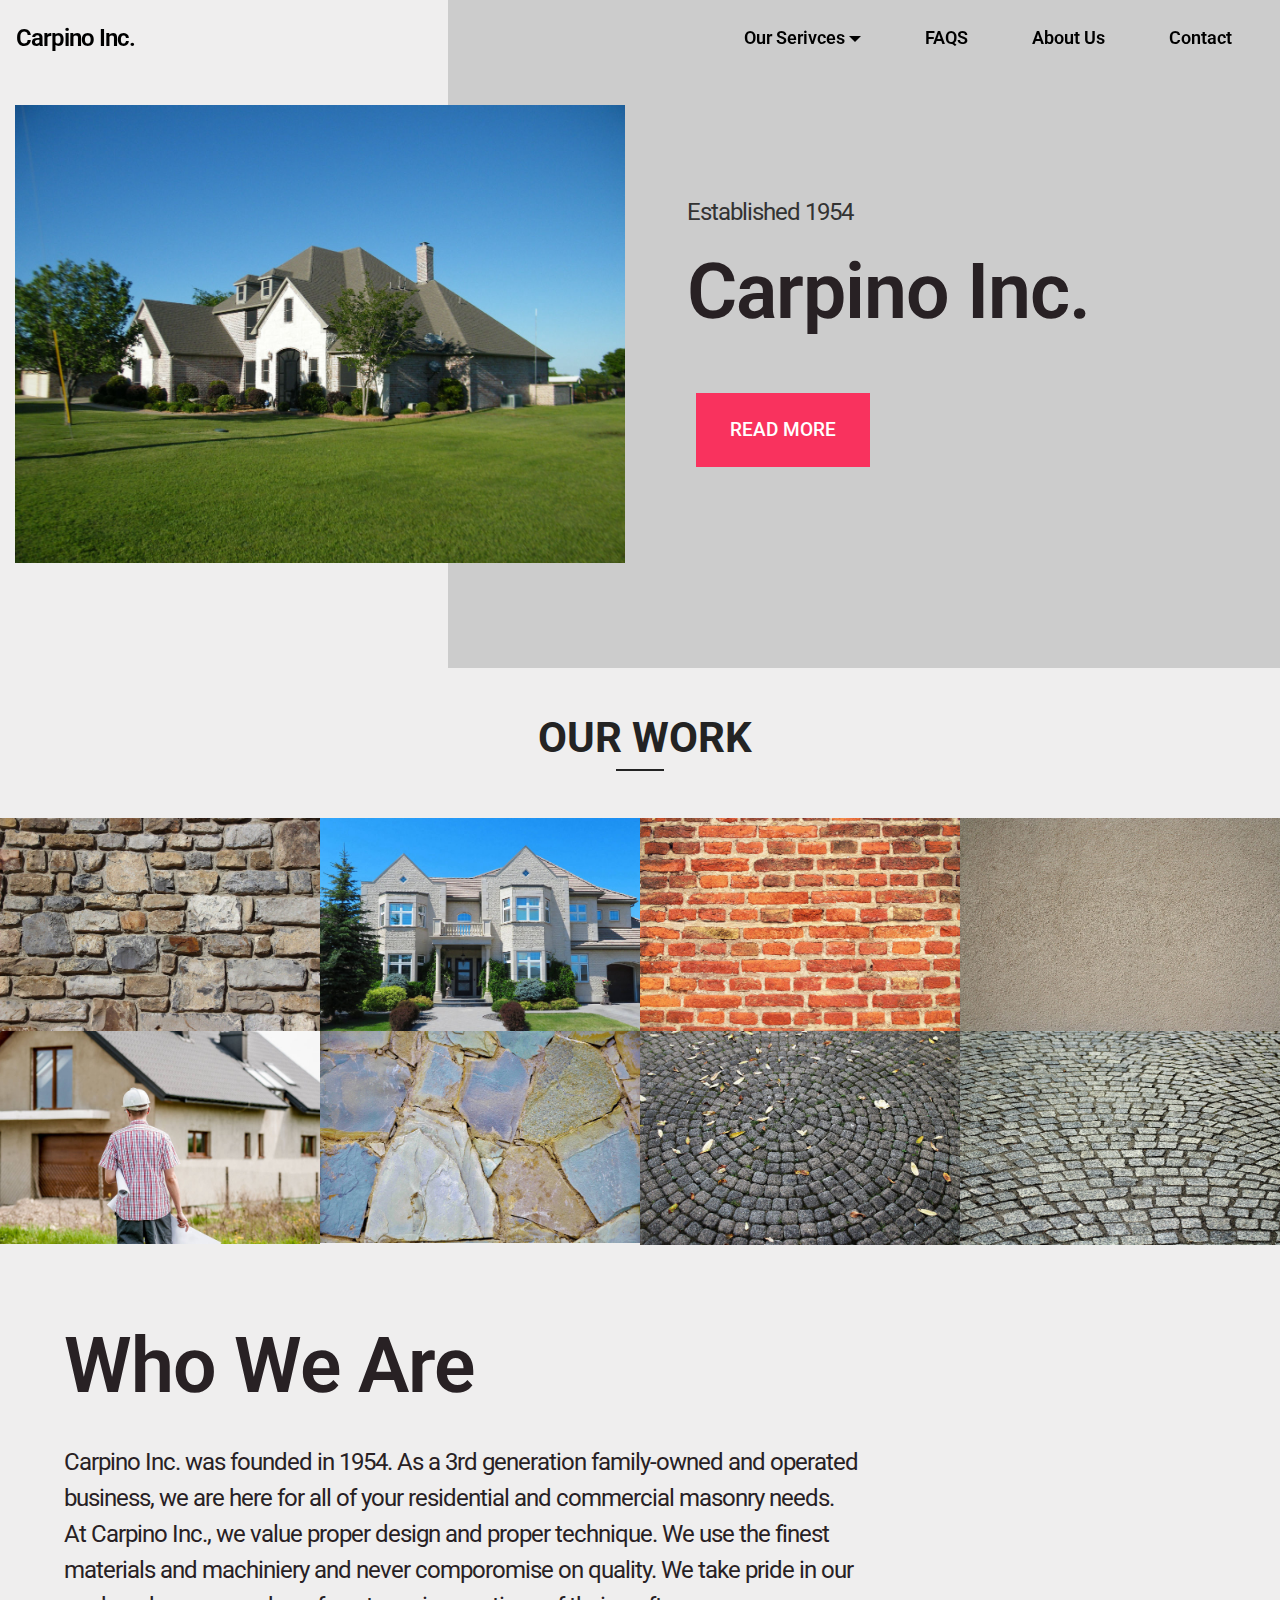
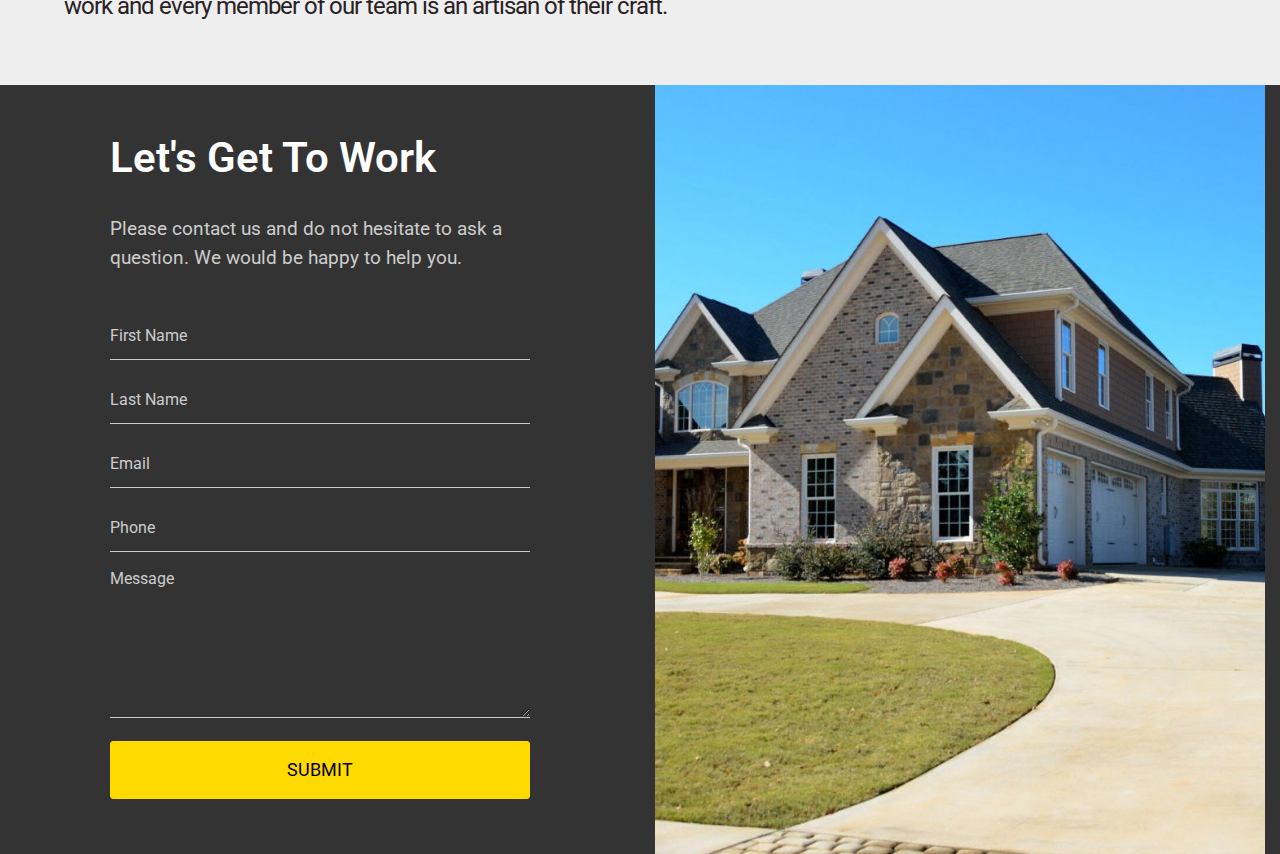
==== commit e5db6236: "create github pages" ====
--- a/index.html
+++ b/index.html
@@ -6,502 +6,199 @@
   <meta http-equiv="X-UA-Compatible" content="IE=edge">
   <meta name="generator" content="Mobirise v4.12.4, mobirise.com">
   <meta name="viewport" content="width=device-width, initial-scale=1, minimum-scale=1">
-  <link rel="shortcut icon" href="assets/images/edelman-logo-70x70.png" type="image/x-icon">
+  <link rel="shortcut icon" href="assets/images/logo.png" type="image/x-icon">
   <meta name="description" content="">
   
   
   <title>Home</title>
   <link rel="stylesheet" href="assets/web/assets/mobirise-icons/mobirise-icons.css">
-  <link rel="stylesheet" href="assets/font-awesome/css/font-awesome.css">
-  <link rel="stylesheet" href="assets/icons-mind/style.css">
-  <link rel="stylesheet" href="assets/icon54/style.css">
-  <link rel="stylesheet" href="assets/icon54-v2/style.css">
-  <link rel="stylesheet" href="assets/simple-line-icons/simple-line-icons.css">
   <link rel="stylesheet" href="assets/tether/tether.min.css">
   <link rel="stylesheet" href="assets/bootstrap/css/bootstrap.min.css">
+  <link rel="stylesheet" href="assets/bootstrap/css/bootstrap-grid.min.css">
   <link rel="stylesheet" href="assets/bootstrap/css/bootstrap-reboot.min.css">
-  <link rel="stylesheet" href="assets/bootstrap/css/bootstrap-grid.min.css">
-  <link rel="stylesheet" href="assets/socicon/css/styles.css">
-  <link rel="stylesheet" href="assets/dropdown/css/style.css">
   <link rel="stylesheet" href="assets/formstyler/jquery.formstyler.css">
   <link rel="stylesheet" href="assets/formstyler/jquery.formstyler.theme.css">
-  <link rel="stylesheet" href="assets/datepicker/jquery.datetimepicker.min.css">
+  <link rel="stylesheet" href="assets/dropdown/css/style.css">
   <link rel="stylesheet" href="assets/theme/css/style.css">
+  <link rel="stylesheet" href="assets/gallery/style.css">
+  <link rel="stylesheet" href="assets/formoid-css/recaptcha.css">
   <link rel="preload" as="style" href="assets/mobirise/css/mbr-additional.css"><link rel="stylesheet" href="assets/mobirise/css/mbr-additional.css" type="text/css">
   
   
   
 </head>
 <body>
-  <section class="menu cid-s5tPO3IsYs" once="menu" id="menu1-1">
-
-    
-
-    <nav class="navbar navbar-dropdown beta-menu align-items-center navbar-fixed-top navbar-toggleable-sm">
-        
-        <div class="menu-bottom order-0 order-lg-1">
-
-            <div class="menu-logo">
-                <div class="navbar-brand">
-                <span class="navbar-logo">
-                    <a href="index.html">
-                        <img src="assets/images/edelman-logo-70x70.png" alt="Mobirise" title="" style="height: 3.8rem;">
+  <section class="menu cid-rwG64JC5c0" once="menu" id="menu01-17">
+
+    
+
+    <nav class="navbar navbar-expand beta-menu navbar-dropdown align-items-center navbar-fixed-top navbar-toggleable-sm bg-color transparent">
+        <button class="navbar-toggler navbar-toggler-right" type="button" data-toggle="collapse" data-target="#navbarSupportedContent" aria-controls="navbarSupportedContent" aria-expanded="false" aria-label="Toggle navigation">
+            <div class="hamburger">
+                <span></span>
+                <span></span>
+                <span></span>
+                <span></span>
+            </div>
+        </button>
+        <div class="menu-logo">
+            <div class="navbar-brand">
+                
+                <span class="mbr-regular navbar-caption-wrap"><a class="navbar-caption text-black display-5" href="https://mobirise.co">Carpino Inc.</a></span>
+            </div>
+        </div>
+        <div class="collapse navbar-collapse" id="navbarSupportedContent">
+            <ul class="navbar-nav nav-dropdown nav-right" data-app-modern-menu="true"><li class="nav-item dropdown">
+                    <a class="nav-link link dropdown-toggle text-black display-7" href="https://mobirise.com" data-toggle="dropdown-submenu" aria-expanded="false">Our Serivces</a>
+                    <div class="dropdown-menu">
+                        <a class="dropdown-item text-black display-7" href="https://mobirise.com">Residential</a><a class="dropdown-item text-black display-7" href="https://mobirise.com">Commercial</a>
+                        <a class="dropdown-item text-black display-7" href="https://mobirise.co" aria-expanded="false">Chimneys</a><a class="dropdown-item text-black display-7" href="https://mobirise.co" aria-expanded="false">Custom Design</a><a class="dropdown-item text-black display-7" href="https://mobirise.co" aria-expanded="false">Stone &amp; Brickwork</a><a class="dropdown-item text-black display-7" href="https://mobirise.co" aria-expanded="false">Concrete</a><a class="dropdown-item text-black display-7" href="https://mobirise.co" aria-expanded="false">Foundations</a>
+                        <a class="dropdown-item text-black display-7" href="https://mobirise.co" aria-expanded="false">Stucco</a>
+                    </div>
+                </li>
+                <li class="nav-item dropdown">
+                    <a class="nav-link link text-black display-7" href="https://mobirise.com">FAQS</a>
+                </li>
+                <li class="nav-item">
+                    <a class="nav-link link text-black display-7" href="https://mobirise.com">About Us<br>
                     </a>
-                </span>
-                <span class="navbar-caption-wrap"><a href="index.html" class="brand-link mbr-white text-black display-5">Edelman Insurance <br>Management Group&nbsp;</a></span>
+                </li>
+                <li class="nav-item">
+                    <a class="nav-link link text-black display-7" href="https://mobirise.com">Contact
+                    </a>
+                </li></ul>
+            
+        </div>
+    </nav>
+</section>
+
+<section class="header1 cid-rpRmsCyWoD" id="header002-1g">
+    
+    
+    <div class="back"></div>
+    <div class="container-fluid">
+        <div class="row">
+            <div class="col-lg-6 m-auto">
+                <img src="assets/images/mbr-1380x1035.jpg" alt="Simple Bootstrap Theme " title="">
+            </div>
+            <div class="col-lg-6 m-auto">
+                <div class="content-wrapper align-left">
+                    <h1 class="mbr-section-subtitle mbr-regular mbr-black pb-2 mbr-fonts-style display-5">Established 1954</h1>
+                    <h2 class="mbr-section-title mbr-semibold mbr-black pb-4 mbr-fonts-style display-1">Carpino Inc.</h2>
+                    
+                    
+                    <div class="mbr-section-btn pt-3"><a class="btn btn-lg btn-secondary display-4" href="https://mobirise.co">READ MORE</a></div>
                 </div>
-                <button class="navbar-toggler" type="button" data-toggle="collapse" data-target="#navbarSupportedContent, #topLine" aria-controls="navbarSupportedContent" aria-expanded="false" aria-label="Toggle navigation">
-                    <div class="hamburger">
-                        <span></span>
-                        <span></span>
-                        <span></span>
-                        <span></span>
-                    </div>
-                </button>
-            </div>
-            <div class="collapse navbar-collapse" id="navbarSupportedContent">
-                <ul class="navbar-nav nav-dropdown js-float-line" data-app-modern-menu="true"><li class="nav-item dropdown">
-                        <a class="nav-link link mbr-white text-black dropdown-toggle display-4" href="https://mobirise.com" data-toggle="dropdown-submenu" aria-expanded="false">
-                           <span class="mbri-setting3 mbr-iconfont mbr-iconfont-btn"></span>&nbsp;Insurance Types&nbsp;</a><div class="dropdown-menu"><a class="mbr-white text-black dropdown-item display-4" href="life-insurance-quotes.html">Life Insurance</a><a class="mbr-white text-black dropdown-item display-4" href="auto-insurance-quotes.html">Auto Insurance</a><a class="mbr-white text-black dropdown-item display-4" href="health-insurance.html">Health Insurance</a><a class="mbr-white text-black dropdown-item display-4" href="disability-insurance.html">Disability Insurance</a><a class="mbr-white text-black dropdown-item display-4" href="business-insurance.html">Business Insurance</a><a class="mbr-white text-black dropdown-item display-4" href="long-term-care-insurance.html">Long-Term Care Insurance</a><a class="mbr-white text-black dropdown-item display-4" href="homeowners-insurance.html">Homeowners Insurance</a><a class="mbr-white text-black dropdown-item display-4" href="workers-compensation.html">Workers' Compensation</a><a class="mbr-white text-black dropdown-item display-4" href="dental-insurance.html">Dental Insurance</a><a class="mbr-white text-black dropdown-item display-4" href="liability-insurance.html">Liability Insurance</a><a class="mbr-white text-black dropdown-item display-4" href="vision-insurance.html">Vision Insurance</a><a class="mbr-white text-black dropdown-item display-4" href="cyber-insurance.html">Cyber Insurance</a><a class="mbr-white text-black dropdown-item display-4" href="employee-benefits.html">Employee Benefits</a></div>
-                    </li><li class="nav-item">
-                        <a class="nav-link link mbr-white text-black display-4" href="about-us.html"><span class="mbri-info mbr-iconfont mbr-iconfont-btn"></span>&nbsp;About Us &nbsp; &nbsp; &nbsp;</a>
-                    </li></ul>
-                <div class="navbar-buttons mbr-section-btn"><a class="btn btn-sm btn-warning display-4" href="contact-us.html"><span class="fa fa-phone mbr-iconfont mbr-iconfont-btn"></span>Contact Us</a></div>
-            </div>
-        </div>
-    </nav>
-</section>
-
-<section class="mbr-section article content1 cid-s5tUKsspKj" id="content1-5">
-
-     
-
-    <div class="container">
-        <div class="media-container-row">
-            <div class="mbr-text col-12 col-md-12">
-                <h2 class="mbr-fonts-style block-title align-center display-2">Flexible Insurance Plans For <strong>Your Needs.</strong></h2>
-            </div>
-        </div>
-    </div>
-</section>
-
-<section class="features2 cid-s5tPEwgSql" id="features2-0">
-    
-    
+            </div>
+        </div>
+    </div>
+</section>
+
+<section class="mbr-gallery mbr-slider-carousel cid-s6DoTC5gfi" id="gallery3-2">
 
     
     <div class="container">
         <div class="row justify-content-center">
-
-            <div class="card p-3 col-12 col-md-6 col-lg-3">
-                <div class="card-img pb-5">
-                    <a href="life-insurance-quotes.html"><span class="mbr-iconfont imind-tree-4"></span></a>
+            <div class="col-sm-10">
+                <h2 class="mbr-section-title mbr-fonts-style align-center display-2"><strong>&nbsp;OUR WORK</strong></h2>
+                <div class="underline align-center">
+                    <div class="line"></div>
                 </div>
-                <div class="card-box">
-                    <h4 class="card-title mbr-fonts-style display-5">
-                        Life Insurance
-                    </h4>
+                
+            </div>
+        </div>
+    </div>
+    
+    <div>
+        <div class="pt-5"><!-- Filter --><!-- Gallery --><div class="mbr-gallery-row"><div class="mbr-gallery-layout-default"><div><div><div class="mbr-gallery-item mbr-gallery-item--p0" data-video-url="false" data-tags="Awesome"><div href="#lb-gallery3-2" data-slide-to="0" data-toggle="modal"><img src="assets/images/mbr-1920x1280-800x533.jpg" alt="" title=""><span class="icon-focus"></span></div></div><div class="mbr-gallery-item mbr-gallery-item--p0" data-video-url="false" data-tags="Responsive"><div href="#lb-gallery3-2" data-slide-to="1" data-toggle="modal"><img src="assets/images/mbr-1920x1279-800x533.jpg" alt="" title=""><span class="icon-focus"></span></div></div><div class="mbr-gallery-item mbr-gallery-item--p0" data-video-url="false" data-tags="Creative"><div href="#lb-gallery3-2" data-slide-to="2" data-toggle="modal"><img src="assets/images/mbr-1-1920x1280-800x533.jpg" alt="" title=""><span class="icon-focus"></span></div></div><div class="mbr-gallery-item mbr-gallery-item--p0" data-video-url="false" data-tags="Animated"><div href="#lb-gallery3-2" data-slide-to="3" data-toggle="modal"><img src="assets/images/mbr-2-1920x1280-800x533.jpg" alt="" title=""><span class="icon-focus"></span></div></div><div class="mbr-gallery-item mbr-gallery-item--p0" data-video-url="false" data-tags="Awesome"><div href="#lb-gallery3-2" data-slide-to="4" data-toggle="modal"><img src="assets/images/mbr-1920x1277-800x532.jpg" alt="" title=""><span class="icon-focus"></span></div></div><div class="mbr-gallery-item mbr-gallery-item--p0" data-video-url="false" data-tags="Awesome"><div href="#lb-gallery3-2" data-slide-to="5" data-toggle="modal"><img src="assets/images/mbr-1920x1270-800x529.jpg" alt="" title=""><span class="icon-focus"></span></div></div><div class="mbr-gallery-item mbr-gallery-item--p0" data-video-url="false" data-tags="Responsive"><div href="#lb-gallery3-2" data-slide-to="6" data-toggle="modal"><img src="assets/images/mbr-5-1920x1280-800x533.jpg" alt="" title=""><span class="icon-focus"></span></div></div><div class="mbr-gallery-item mbr-gallery-item--p0" data-video-url="false" data-tags="Animated"><div href="#lb-gallery3-2" data-slide-to="7" data-toggle="modal"><img src="assets/images/mbr-4-1920x1280-800x533.jpg" alt="" title=""><span class="icon-focus"></span></div></div></div></div><div class="clearfix"></div></div></div><!-- Lightbox --><div data-app-prevent-settings="" class="mbr-slider modal fade carousel slide" tabindex="-1" data-keyboard="true" data-interval="false" id="lb-gallery3-2"><div class="modal-dialog"><div class="modal-content"><div class="modal-body"><div class="carousel-inner"><div class="carousel-item active"><img src="assets/images/mbr-1920x1280.jpg" alt="" title=""></div><div class="carousel-item"><img src="assets/images/mbr-1920x1279.jpg" alt="" title=""></div><div class="carousel-item"><img src="assets/images/mbr-1-1920x1280.jpg" alt="" title=""></div><div class="carousel-item"><img src="assets/images/mbr-2-1920x1280.jpg" alt="" title=""></div><div class="carousel-item"><img src="assets/images/mbr-1920x1277.jpg" alt="" title=""></div><div class="carousel-item"><img src="assets/images/mbr-1920x1270.jpg" alt="" title=""></div><div class="carousel-item"><img src="assets/images/mbr-5-1920x1280.jpg" alt="" title=""></div><div class="carousel-item"><img src="assets/images/mbr-4-1920x1280.jpg" alt="" title=""></div></div><a class="carousel-control carousel-control-prev" role="button" data-slide="prev" href="#lb-gallery3-2"><span class="mbri-left mbr-iconfont" aria-hidden="true"></span><span class="sr-only">Previous</span></a><a class="carousel-control carousel-control-next" role="button" data-slide="next" href="#lb-gallery3-2"><span class="mbri-right mbr-iconfont" aria-hidden="true"></span><span class="sr-only">Next</span></a><a class="close" href="#" role="button" data-dismiss="modal"><span class="sr-only">Close</span></a></div></div></div></div></div>
+    </div>
+
+</section>
+
+<section class="header1 cid-s6DqKNSl6G" id="header001-5">
+    
+    
+    <div class="container">
+        <div class="row">
+            <div class="col-lg-12">
+                <div class="content-wrapper align-left">
+                    
+                    <h1 class="mbr-section-title mbr-white mbr-semibold pb-4 mbr-fonts-style display-1">Who We Are</h1>
+                    
+                    <p class="mbr-text mbr-regular mbr-white mbr-fonts-style display-5">Carpino Inc. was founded in 1954. As a 3rd generation family-owned and operated business, we are here for all of your residential and commercial masonry needs. <br>At Carpino Inc., we value proper design and proper technique. We use the finest materials and machiniery and never comporomise on quality. We take pride in our work and every member of our team is an artisan of their craft.</p>
                     
                 </div>
             </div>
-
-            <div class="card p-3 col-12 col-md-6 col-lg-3">
-                <div class="card-img pb-5">
-                    <a href="auto-insurance-quotes.html"><span class="mbr-iconfont icon54-v1-car-1"></span></a>
-                </div>
-                <div class="card-box">
-                    <h4 class="card-title mbr-fonts-style display-5">Auto&nbsp;Insurance</h4>
-                    
-                </div>
-            </div>
-
-            <div class="card p-3 col-12 col-md-6 col-lg-3">
-                <div class="card-img pb-5">
-                    <a href="health-insurance.html"><span class="mbr-iconfont icon54-v1-medical-symbol"></span></a>
-                </div>
-                <div class="card-box">
-                    <h4 class="card-title mbr-fonts-style display-5">Health&nbsp;Insurance</h4>
-                    
-                </div>
-            </div>
-
-            
-
-            
-
-            
-
-        </div>
-    </div>
-</section>
-
-<section class="features2 cid-s5Gve7Z8t6" id="features2-1f">
-    
-    
-
-    
-    <div class="container">
-        <div class="row justify-content-center">
-
-            <div class="card p-3 col-12 col-md-6 col-lg-3">
-                <div class="card-img pb-5">
-                    <a href="disability-insurance.html"><span class="mbr-iconfont icon54-v1-wheel-chair"></span></a>
-                </div>
-                <div class="card-box">
-                    <h4 class="card-title mbr-fonts-style display-5">Disability Insurance</h4>
-                    
-                </div>
-            </div>
-
-            <div class="card p-3 col-12 col-md-6 col-lg-3">
-                <div class="card-img pb-5">
-                    <a href="business-insurance.html"><span class="mbr-iconfont imind-suitcase"></span></a>
-                </div>
-                <div class="card-box">
-                    <h4 class="card-title mbr-fonts-style display-5">Business Insurance</h4>
-                    
-                </div>
-            </div>
-
-            <div class="card p-3 col-12 col-md-6 col-lg-3">
-                <div class="card-img pb-5">
-                    <a href="index.html#features2-8"><span class="mbr-iconfont mbri-more-horizontal"></span></a>
-                </div>
-                <div class="card-box">
-                    <h4 class="card-title mbr-fonts-style display-5">Other Types of Insurance</h4>
-                    
-                </div>
-            </div>
-
-            
-
-            
-
-            
-
-        </div>
-    </div>
-</section>
-
-<section class="mbr-section form2 cid-s5tVvg2yNP" id="form2-6">
-
-    
-
-    
-   <div class="container">
-        <div class="media-container-row">
-            <div class="col-md-6 col-lg-6 block-content">
-                <div class="form-block">
-                    <div class="bg"></div>
-                    <div class="form-wrap" data-form-type="formoid">
+        </div>
+    </div>
+</section>
+
+<section class="form cid-rpSeLNQvbv" id="form001-2l">
+    
+    
+    <div class="container-fluid">
+        <div class="row">
+            <div class="col-lg-6 mx-auto py-5 mbr-form" data-form-type="formoid">
 <!--Formbuilder Form-->
-<form action="https://mobirise.com/" method="POST" class="mbr-form form-with-styler" data-form-title="Mobirise Form"><input type="hidden" name="g-recaptcha-response" data-form-captcha="true" value="6Lfk9r0ZAAAAAMG2kkUAqd_gfyFVQzfSVEh9Yj_Q"><input type="hidden" name="email" data-form-email="true" value="ecXAYTxaMG+B7WR2hkCDWcOPa+o9ls702Zde594XTt/yc0pVkjgJ16FngCcH7M4TASCDUhPP2yI+8auE9rGvhxSNAECU77FuxGp4Aqjo8tV65pS3Yus8/MM1gYJ0nSq5.uZV4x1R2cJ7voxu8aqmZ96/CMEKqLx0YdZAcngaAL84yEJYj+IOKaKVbybnYUAQGfMYMhx3FGjiXr2YUaHtX6QX6KygFb6qXeCNk6AzvPs+Xa+zKbAUyiCNk0oMoSUjP.oJVcq+HekUltUiHZjJflFbyPiaDQNpi9Dxa2xpXjdg8TFmqZ8eIdY2/g8flov9EPicxMbPtYP/1VB4EdaRJJX4qZbkVupNg8ob8ofWHeGEtV5eiUfZsGXIJsTkqCsJOB">
+<form action="https://mobirise.com/" method="POST" class="mbr-form form-with-styler" data-form-title="Form Name"><input type="hidden" name="email" data-form-email="true" value="vWuR0Bg8YbYO6VCWHxwwrwc05ciUNnlwdnZam7scZ6eTf9x7h00hGkQDhlh+52FPwL0f5QAySvwktGzqtZrWn4QK21dp5XATdqgdxhPxiClGaVDcvVAYDwES6jsKR6Wd.zb9IexCytCUb3Ia8J1iDXiISqga/bmVReNY5tkOgAzWFamqeL1YOFSFZQuKEmHKIoBufjtSvOQMHRWSUGlEqK2ST+5kJKRLJrIVCS0YF/1BEtUGjOypdRiYrPeSG7bat">
 <div class="form-row">
 <div hidden="hidden" data-form-alert="" class="alert alert-success col-12">Thanks for filling out the form!</div>
-<div hidden="hidden" data-form-alert-danger="" class="alert alert-danger col-12">
-</div>
+<div hidden="hidden" data-form-alert-danger="" class="alert alert-danger col-12">Oops...! some problem!</div>
 </div>
 <div class="dragArea form-row">
-<div class="col-md-12">
-<h4 class="mbr-fonts-style mb-4 mbr-fonts-style display-5">Ready to get started?</h4>
-</div>
-<div class="col-md-12 form-group" data-for="name">
-<input type="text" name="name" placeholder="Your Name" data-form-field="Name" required="required" class="form-control input display-7" value="" id="name-form2-6">
-</div>
-<div data-for="email" class="col-md-12 form-group ">
-<input type="text" name="email" placeholder="Email" data-form-field="Email" class="form-control input display-7" required="required" value="" id="email-form2-6">
-</div>
-<div data-for="message" class="col-md-12 form-group ">
-<textarea name="message" placeholder="Message" data-form-field="Message" class="form-control input display-7" id="message-form2-6"></textarea>
-</div>
-<div class="col-md-12 input-group-btn mt-2">
-<button type="submit" class="btn btn-form btn-bgr btn-warning display-4">SEND MESSAGE</button>
+<div class="col-lg-12">
+<h2 class="mbr-section-title align-left pb-4 mbr-semibold mbr-white mbr-fonts-style display-2">Let's Get To Work</h2>
+</div>
+<div class="col-lg-12">
+<p class="mbr-text mbr-black align-left pb-4 mbr-regular mbr-light mbr-fonts-style display-4">Please contact us and do not hesitate to ask a question. We would be happy to help you.</p>
+</div>
+<div data-for="first-name" class="col-lg-12 form-group">
+<input type="text" name="first-name" placeholder="First Name" data-form-field="first-name" class="form-control display-7" value="" id="first-name-form001-2l">
+</div>
+<div data-for="last-name" class="col-lg-12 form-group">
+<input type="text" name="last-name" placeholder="Last Name" data-form-field="last-name" class="form-control display-7" value="" id="last-name-form001-2l">
+</div>
+<div data-for="email" class="col-lg-12 form-group">
+<input type="email" name="email" placeholder="Email" data-form-field="email" class="form-control display-7" value="" id="email-form001-2l">
+</div>
+<div data-for="phone" class="col-lg-12 form-group">
+<input type="tel" name="phone" placeholder="Phone" pattern="[0-9]{3}-[0-9]{3}-[0-9]{4}" data-form-field="phone" class="form-control display-7" value="" id="phone-form001-2l">
+</div>
+<div class="col-lg-12 form-group" data-for="message">
+<textarea name="message" placeholder="Message" data-form-field="message" class="form-control display-7" id="message-form001-2l"></textarea>
+</div>
+<div class="col-lg-12">
+<button type="submit" class="btn btn-success display-7">SUBMIT</button>
 </div>
 </div>
 </form><!--Formbuilder Form-->
 </div>
-                </div>
-            </div>
-            <div class="col-md-6 col-lg-6">
-                <div class="text-block">
-                    <h2 class="mb-4 mbr-fonts-style mbr-section-title display-2">Let’s Get <strong>in Touch</strong></h2>
-                    <h3 class="mbr-section-subtitle mbr-fonts-style mb-4 display-5">
-                        Whatever types of questions you may have, feel free to get in touch with us!
-                    </h3>
-                    
-                    <div class="mbr-section-btn mb-5"><a class="btn btn-md btn-bgr btn-white-outline display-4" href="about-us.html">MORE</a></div>
-                </div>
-                <p class="mb-4 pt-5 mbr-fonts-style subtext display-7">*We dont share your personal info with anyone. Check out our privacy policy for more information.</p>
-            </div>
-        </div>
-    </div>
-</section>
-
-<section class="features2 cid-s5u0NDU3rm" id="features2-8">
-    
-    
-
-    
-    <div class="container">
-        <div class="row justify-content-center">
-
-            <div class="card p-3 col-12 col-md-6 col-lg-3">
-                <div class="card-img pb-5">
-                    <a href="long-term-care-insurance.html"><span class="mbr-iconfont icon54-v1-medical-bag"></span></a>
-                </div>
-                <div class="card-box">
-                    <h4 class="card-title mbr-fonts-style display-5">Long-Term Care Insurance</h4>
-                    
-                </div>
-            </div>
-
-            <div class="card p-3 col-12 col-md-6 col-lg-3">
-                <div class="card-img pb-5">
-                    <a href="homeowners-insurance.html"><span class="mbr-iconfont mbri-home"></span></a>
-                </div>
-                <div class="card-box">
-                    <h4 class="card-title mbr-fonts-style display-5">Homeowners Insurance</h4>
-                    
-                </div>
-            </div>
-
-            <div class="card p-3 col-12 col-md-6 col-lg-3">
-                <div class="card-img pb-5">
-                    <a href="workers-compensation.html"><span class="mbr-iconfont mbri-paperclip"></span></a>
-                </div>
-                <div class="card-box">
-                    <h4 class="card-title mbr-fonts-style display-5">Workers' Compensation</h4>
-                    
-                </div>
-            </div>
-
-            <div class="card p-3 col-12 col-md-6 col-lg-3">
-                <div class="card-img pb-5">
-                    <a href="dental-insurance.html"><span class="mbr-iconfont icon54-v1-tooth"></span></a>
-                </div>
-                <div class="card-box">
-                    <h4 class="card-title mbr-fonts-style display-5">Dental Insurance</h4>
-                    
-                </div>
-            </div>
-
-            
-
-            
-
-        </div>
-    </div>
-</section>
-
-<section class="features2 cid-s5vWKlCvEW" id="features2-k">
-    
-    
-
-    
-    <div class="container">
-        <div class="row justify-content-center">
-
-            <div class="card p-3 col-12 col-md-6 col-lg-3">
-                <div class="card-img pb-5">
-                    <a href="liability-insurance.html"><span class="mbr-iconfont imind-umbrella-2"></span></a>
-                </div>
-                <div class="card-box">
-                    <h4 class="card-title mbr-fonts-style display-5">Liability Insurance</h4>
-                    
-                </div>
-            </div>
-
-            <div class="card p-3 col-12 col-md-6 col-lg-3">
-                <div class="card-img pb-5">
-                    <a href="vision-insurance.html"><span class="mbr-iconfont sli-eye"></span></a>
-                </div>
-                <div class="card-box">
-                    <h4 class="card-title mbr-fonts-style display-5">Vision Insurance</h4>
-                    
-                </div>
-            </div>
-
-            <div class="card p-3 col-12 col-md-6 col-lg-3">
-                <div class="card-img pb-5">
-                    <a href="cyber-insurance.html"><span class="mbr-iconfont mbri-responsive"></span></a>
-                </div>
-                <div class="card-box">
-                    <h4 class="card-title mbr-fonts-style display-5">Cyber Insurance</h4>
-                    
-                </div>
-            </div>
-
-            <div class="card p-3 col-12 col-md-6 col-lg-3">
-                <div class="card-img pb-5">
-                    <a href="employee-benefits.html"><span class="mbr-iconfont icon54-v2-personal-note"></span></a>
-                </div>
-                <div class="card-box">
-                    <h4 class="card-title mbr-fonts-style display-5">Employee Benefits</h4>
-                    
-                </div>
-            </div>
-
-            
-
-            
-
-        </div>
-    </div>
-</section>
-
-<section class="mbr-section form1 cid-s5FZKYpJyZ" id="form1-1c">
-
-    
-
-    
-    <div class="container"> 
-        <h2 class="pb-4 align-center mbr-fonts-style display-2">Schedule an Appointment<strong> Today.</strong><br><strong><br></strong></h2>
-        <div class="row">
-            <div class="col-md-12 col-lg-9">
-                <div class="google-map"><iframe frameborder="0" style="border:0" src="https://www.google.com/maps/embed/v1/place?key=AIzaSyCy9r70T3NYf3PhvVflTo0_zdif2_IoIYs&amp;q=place_id:ChIJXUabyJFTwYkRw2FfXAmECjM" allowfullscreen=""></iframe></div>
-            </div>
-            <div class="col-md-12 col-lg-3 block-content">
-                <div data-form-type="formoid">
-<!--Formbuilder Form-->
-<form action="https://mobirise.com/" method="POST" class="mbr-form form-with-styler" data-form-title="Mobirise Form"><input type="hidden" name="g-recaptcha-response" data-form-captcha="true" value="6Lfk9r0ZAAAAAMG2kkUAqd_gfyFVQzfSVEh9Yj_Q"><input type="hidden" name="email" data-form-email="true" value="Tqee0moWPT+P2slibQxV4DTQICQDLXROCBh+vSc04FY2ky00eKnlqxyU7mMjoUkMjMqa5Q4/lpMehbHSLpSwWfLwzN4PFH0uTIuXCAUaqwi2gBcgj5Kxvb3BQ1VQnUOt.iJt0MMKf+RCl+JLru3HXpv+ZjdcrMnVM+xAYvmNELu4kh3V2klYSjI93pyanIyGCiBfzjsgupMBNSZY5/snkIcaNkVMiQTyfMIgeARLE11LcuPhkm4U7P/qLkDzUoUrW.hvQcw8dD3sySR9nCiMslkxkAEdbdT3zyGrOHzfKjDGmVgbjrCzXTekkBTnhy/B172HG0+koYZD0G63eFHl3/xjqLb4BrLWqs+xBFwmjl5la3vi455mI+bsjA3FhX07pN">
-<div class="form-row">
-<div hidden="hidden" data-form-alert="" class="alert alert-success col-12">Thanks for filling out the form!</div>
-<div hidden="hidden" data-form-alert-danger="" class="alert alert-danger col-12"> </div>
-</div>
-<div class="dragArea form-row">
-<div class="col-md-12 form-group " data-for="name">
-<input type="text" name="name" placeholder="Your Name" data-form-field="Name" required="required" class="form-control input display-7" value="" id="name-form1-1c">
-</div>
-<div class="col-md-12 form-group " data-for="phone">
-<input type="text" name="phone" placeholder="Phone" data-form-field="Phone" required="required" class="form-control input display-7" value="" id="phone-form1-1c">
-</div>
-<div data-for="email" class="col-md-12 form-group ">
-<input type="text" name="email" placeholder="Email" data-form-field="Email" class="form-control input display-7" required="required" value="" id="email-form1-1c">
-</div>
-<div data-for="message" class="col-md-12 form-group ">
-<textarea name="message" placeholder="Message" data-form-field="Message" class="form-control input display-7" id="message-form1-1c"></textarea>
-</div>
-<div class="col-md-12 input-group-btn mt-2"><button type="submit" class="btn btn-form btn-bgr btn-warning display-4">LET'S TALK</button></div>
-</div>
-</form><!--Formbuilder Form-->
-</div>
-            </div>
-        </div>
-    </div>
-</section>
-
-<section class="cid-s5G0XsqSj1" id="social-buttons1-1e">
-
-    
-
-    
-
-    <div class="container">
-        <div class="media-container-row">
-            <a href="https://www.facebook.com/edelmaninsurance/?ref=bookmarks" target="_blank">
-                <span class="px-2 mbr-iconfont mbr-iconfont-social socicon-facebook socicon"></span>
-                <p class="mbr-fonts-style display-7">Follow on Facebook</p>
-            </a>
-            <a href="https://www.instagram.com/edelmaninsurancemanagement/?hl=en" target="_blank">
-                <span class="px-2 mbr-iconfont mbr-iconfont-social socicon-instagram socicon"></span>
-                <p class="mbr-fonts-style display-7">Follow on Instagram</p>
-            </a>
-            <a href="https://www.youtube.com/channel/UCzNz7h-hkVArhUAlXmBYQqA" target="_blank">
-                <span class="px-2 mbr-iconfont mbr-iconfont-social socicon-youtube socicon"></span>
-                <p class="mbr-fonts-style display-7">Follow on YouTube</p>
-            </a>
-            
-            
-            
-            
-            
-                
-            
-        </div>
-    </div>
-</section>
-
-<section class="footer4 cid-s7sySMV81v" id="footer4-5a">
-
-    
-
-    
-
-    <div class="container">
-        <div class="media-container-row content mbr-white">
-            <div class="col-md-3 col-sm-4">
-                <div class="mb-3 img-logo">
-                    <a href="https://mobirise.com/">
-                        <img src="assets/images/edelman-logo-scaled-192x191.png" alt="Mobirise" title="">
-                    </a>
-                </div>
-                <p class="mb-3 mbr-fonts-style foot-title display-7">Edelman Insurance <br>Mangement Group, LLC<br></p>
-                <p class="mbr-text mbr-fonts-style display-7"></p>
-            </div>
-            <div class="col-md-4 col-sm-8">
-                <p class="mb-4 foot-title mbr-fonts-style display-5">Areas We Serve</p>
-                <p class="mbr-text mbr-fonts-style display-7">Our Address:<br>Heston Hall 1790 Yardley-Langhorne Road, Suite 202 Yardley, PA 19067<br>
-                    <br>We are licensed to sell Insurance Products in the following states: California, Delaware, Florida, Illinois, Maryland, Massachusetts, North Carolina, New Jersey, New York, Pennsylvania, South Carolina, Virginia, Wisconsin, Washington D.C.<br></p>
-            </div>
-            <div class="col-md-4 offset-md-1 col-sm-12">
-                <p class="mb-4 foot-title mbr-fonts-style display-5">
-                    Contact Us
-                </p>
-                <div class="form-block">
-                    <div data-form-type="formoid">
-<!--Formbuilder Form-->
-<form action="https://mobirise.com/" method="POST" class="mbr-form form-with-styler" data-form-title="Mobirise Form"><input type="hidden" name="g-recaptcha-response" data-form-captcha="true" value="6Lfk9r0ZAAAAAMG2kkUAqd_gfyFVQzfSVEh9Yj_Q"><input type="hidden" name="email" data-form-email="true" value="o6hvVQFBhjhDKRIhEKVpH77uAClLx9tkQU/SemneIRjBK0OpoYR014iex7Q238fBoaDSp3DUP2AxFqGl7tA4mum9WnMr0dWBGkiwrmAbMOpLAoNmypgysGuGdcFoFeqm.dr5C5kbf2tn15pKKrxOCvvPl/VigXIjDDuoQDVdDe92jo2Vy/rKwVB4wGAXAITfAdzJmh7VsibYMOBP8K9caadYmVufNFDEHDKFOHciLnaoaAIHgvuTuCrvrom8cn4ir.b1f5ELILGmSL22fEjtELHiZXjfPN+WE3DXAL1x3bRtB7HfDoc1LkmQFTiwrZ1Yxq6vj6cLP+irZ9IsIkKw0LLLl/mt5oKaiU+uhnpqFo9IL5QS5JtT15oWZMClt+OE1f">
-<div class="form-row">
-<div hidden="hidden" data-form-alert="" class="alert alert-success col-12">Thanks for filling out the form!</div>
-<div hidden="hidden" data-form-alert-danger="" class="alert alert-danger col-12">
-</div>
-</div>
-<div class="dragArea form-row">
-<div class="col-md-12 form-group" data-for="email">
-<input type="text" name="email" placeholder="Email" data-form-field="Email" required="required" class="form-control input display-7" value="" id="email-footer4-5a">
-</div>
-<div class="col-md-12 form-group" data-for="message">
-<textarea name="message" placeholder="Message" data-form-field="Message" class="form-control input display-7" id="message-footer4-5a"></textarea>
-</div>
-<div class="col -ьв-12 align-center input-group-btn mt-2">
-<button type="submit" class="btn btn-bgr btn-warning display-4">SEND MESSAGE</button>
-</div>
-</div>
-</form><!--Formbuilder Form-->
-</div>
-                </div>
-            </div>
-        </div>
-        <div class="footer-lower">
-            <div class="media-container-row">
-                <div class="col-sm-12">
-                    <hr>
-                </div>
-            </div>
-            <div class="media-container-row mbr-white">
-                <div class="col-sm-12 copyright">
-                    <p class="mbr-text mbr-fonts-style display-7">
-                        © Copyright 2020&nbsp;Edelman Insurance Mangement Group, LLC - All Rights Reserved</p>
-                </div>
-            </div>
-        </div>
+
+            <div class="col-lg-6 img-col">
+                <img src="assets/images/mbr-1380x944.jpg" alt="Simple Best Bootstrap Template" title="">
+            </div>
+        </div>
+
     </div>
 </section>
 
 
   <script src="assets/web/assets/jquery/jquery.min.js"></script>
+  <script src="assets/tether/tether.min.js"></script>
   <script src="assets/popper/popper.min.js"></script>
-  <script src="assets/tether/tether.min.js"></script>
   <script src="assets/bootstrap/js/bootstrap.min.js"></script>
-  <script src="assets/sociallikes/social-likes.js"></script>
   <script src="assets/smoothscroll/smooth-scroll.js"></script>
+  <script src="assets/masonry/masonry.pkgd.min.js"></script>
+  <script src="assets/imagesloaded/imagesloaded.pkgd.min.js"></script>
+  <script src="assets/formstyler/jquery.formstyler.js"></script>
+  <script src="assets/formstyler/jquery.formstyler.min.js"></script>
   <script src="assets/dropdown/js/nav-dropdown.js"></script>
   <script src="assets/dropdown/js/navbar-dropdown.js"></script>
   <script src="assets/touchswipe/jquery.touch-swipe.min.js"></script>
-  <script src="assets/formstyler/jquery.formstyler.js"></script>
-  <script src="assets/formstyler/jquery.formstyler.min.js"></script>
-  <script src="assets/datepicker/jquery.datetimepicker.full.js"></script>
+  <script src="assets/bootstrapcarouselswipe/bootstrap-carousel-swipe.js"></script>
   <script src="assets/theme/js/script.js"></script>
+  <script src="assets/gallery/player.min.js"></script>
+  <script src="assets/gallery/script.js"></script>
   <script src="assets/formoid/formoid.min.js"></script>
   <script src="assets/formoid/formoid.min.js"></script>
   
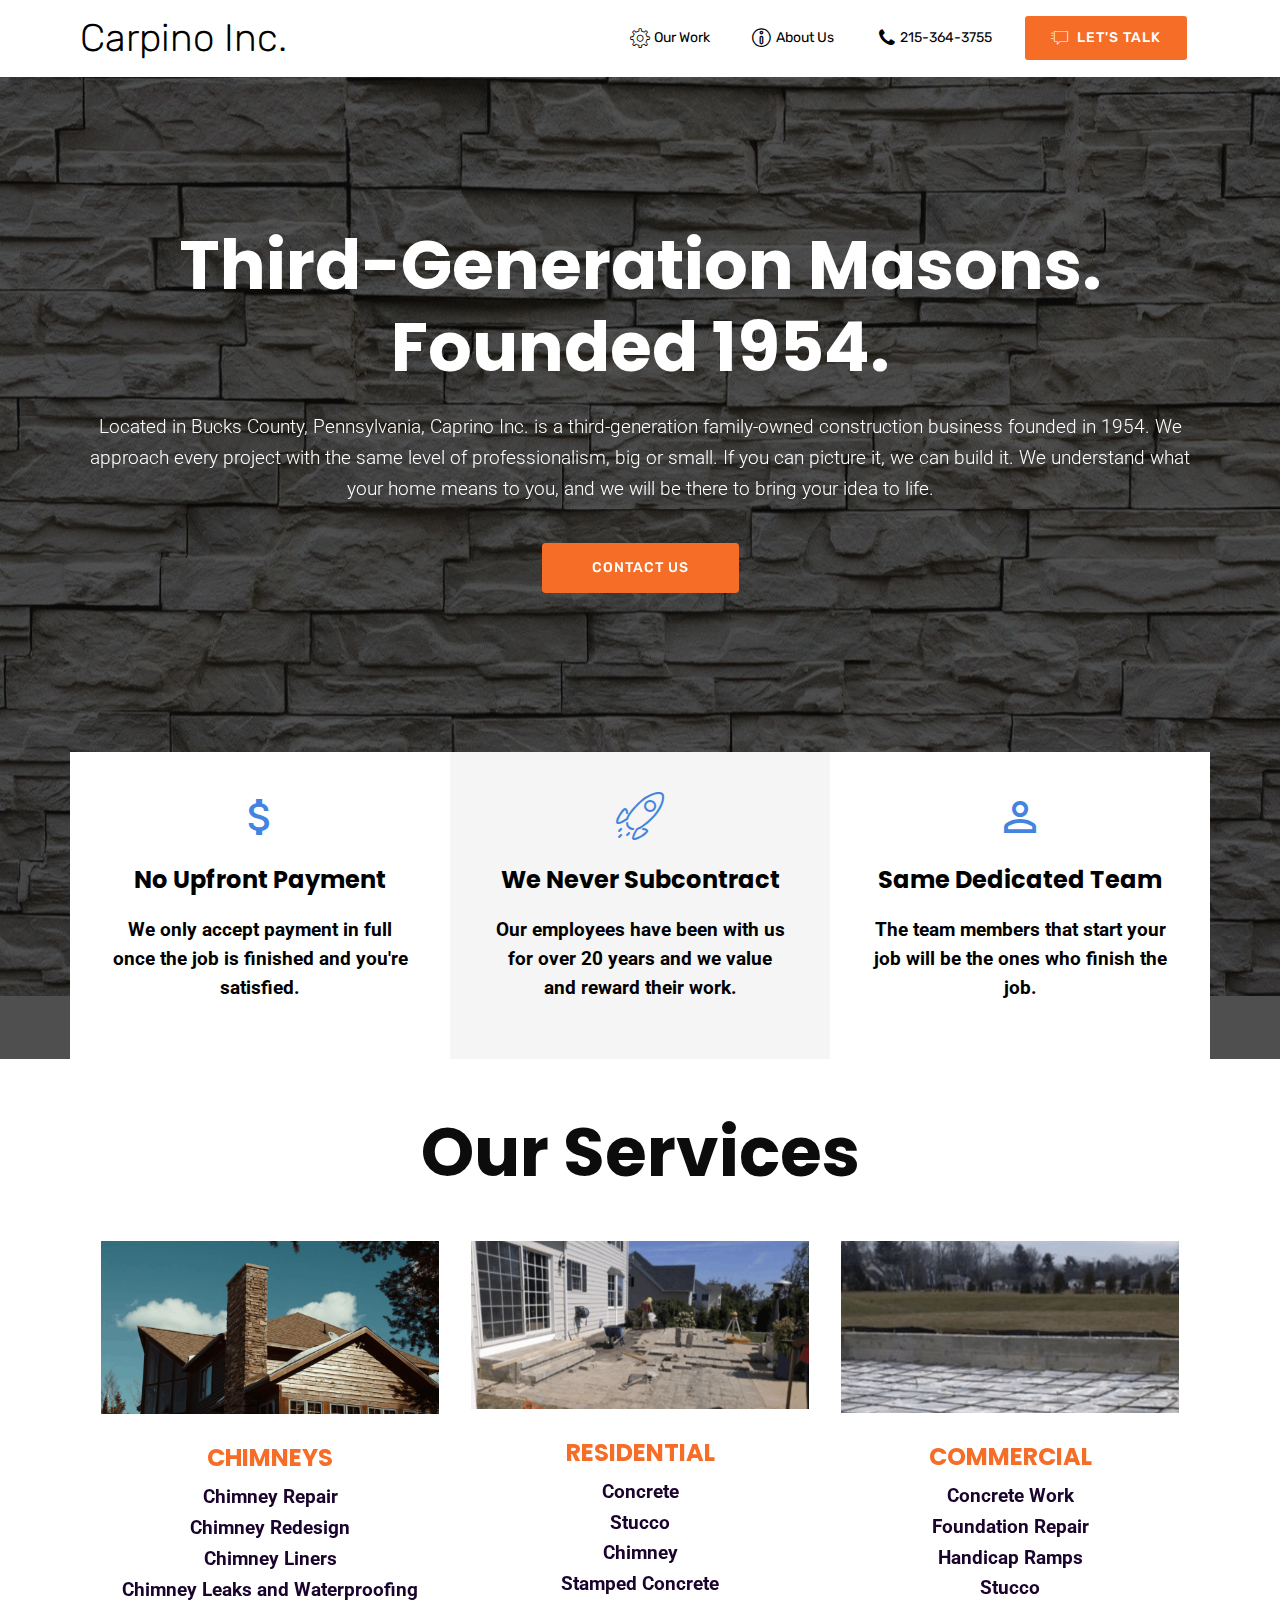
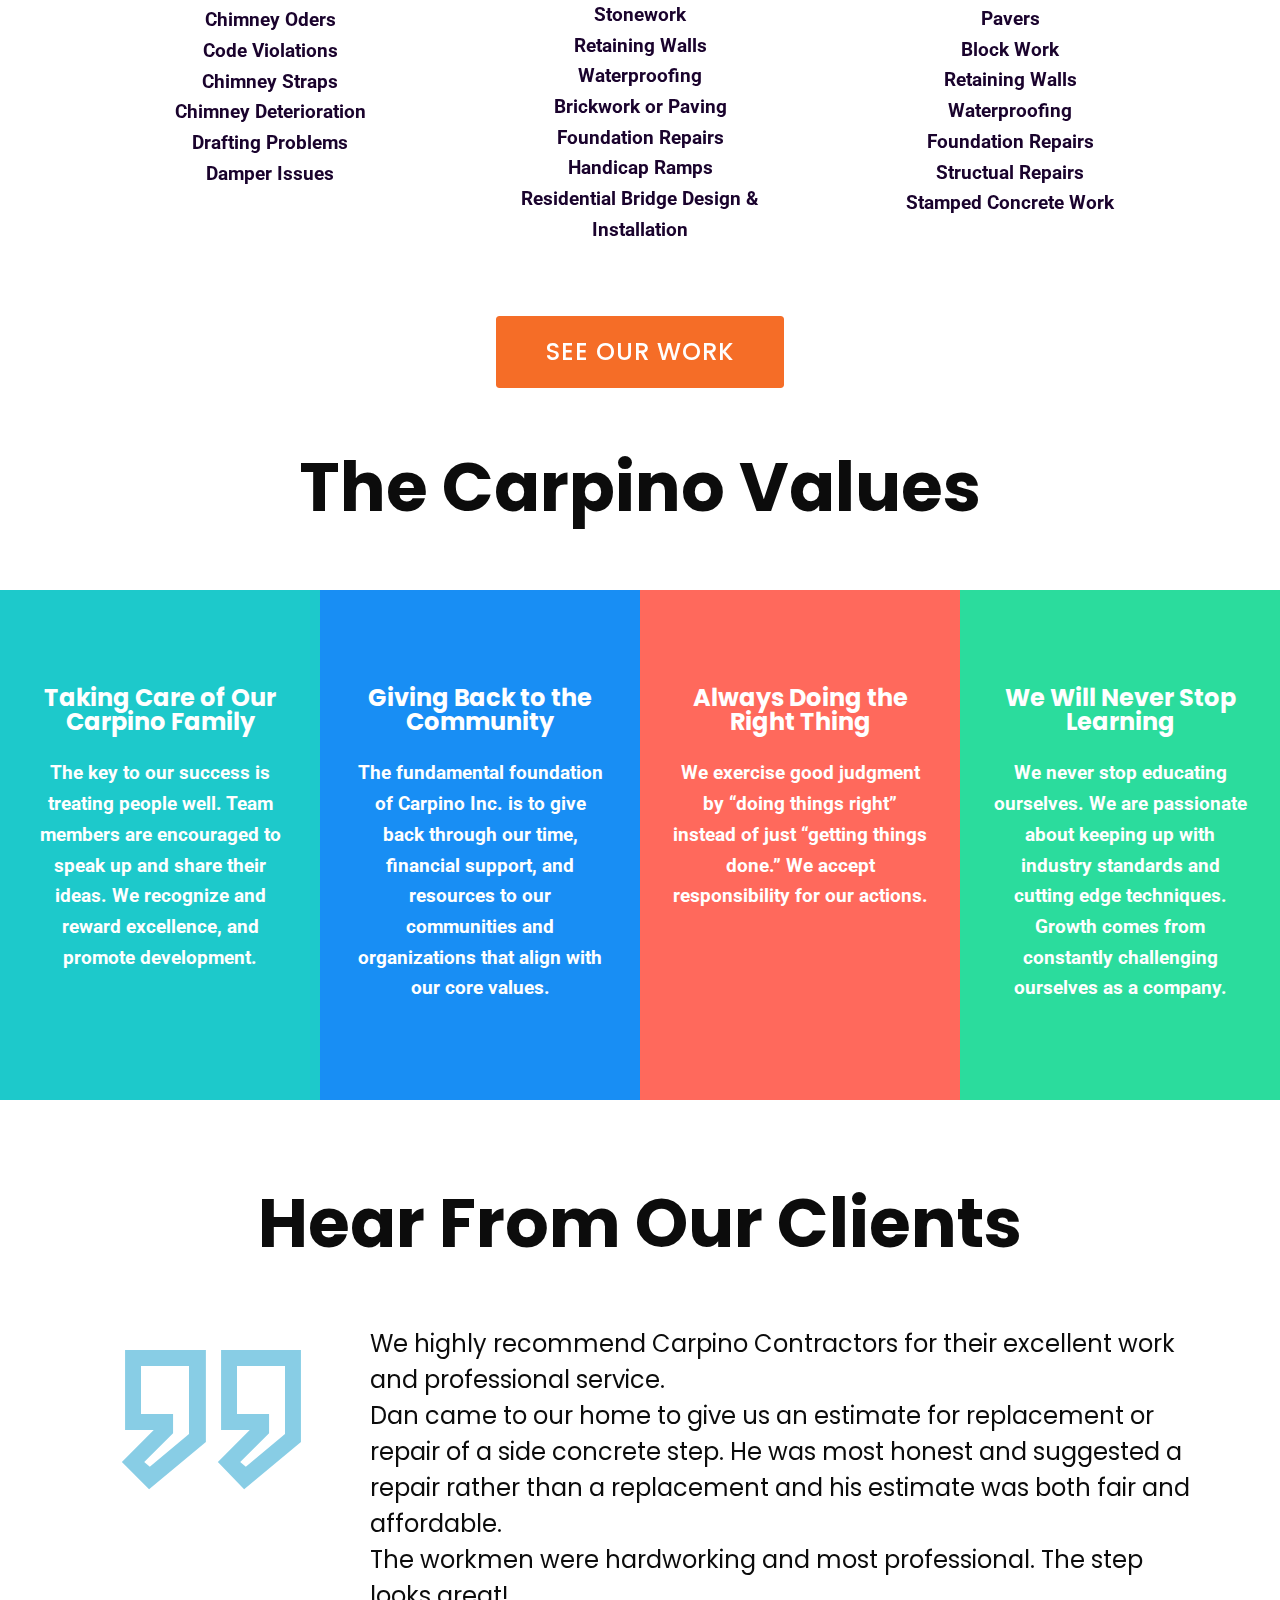
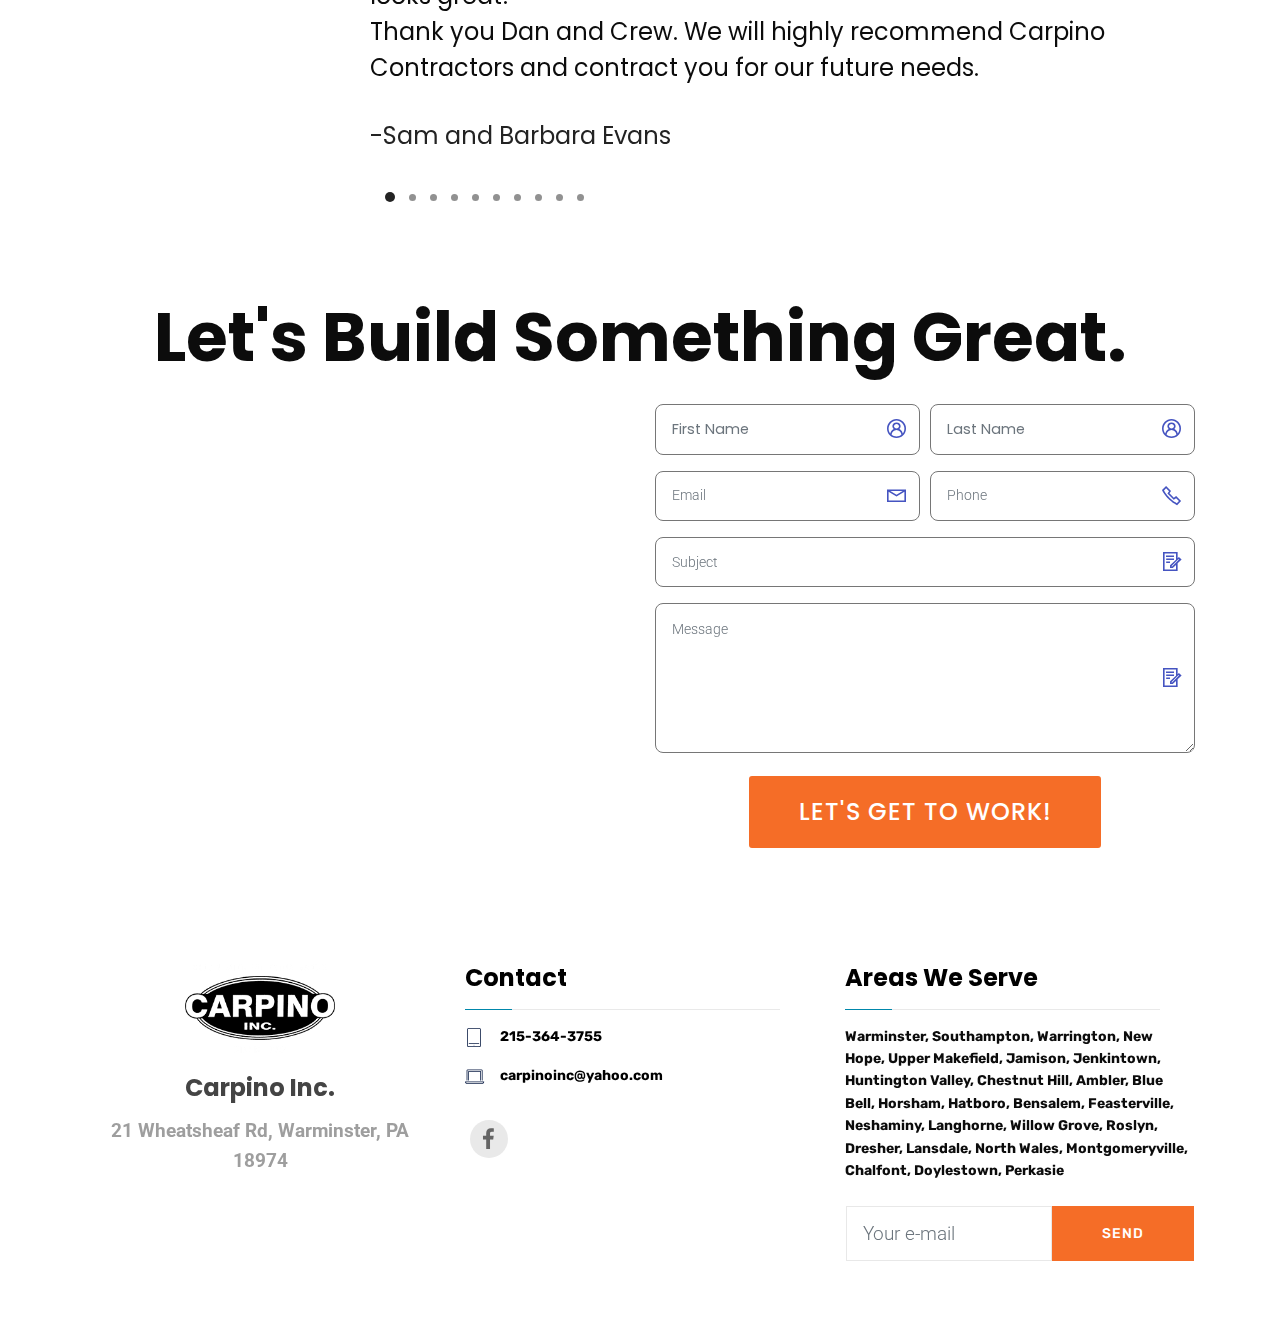
==== commit d65ae60f: "create github pages" ====
--- a/index.html
+++ b/index.html
@@ -6,21 +6,26 @@
   <meta http-equiv="X-UA-Compatible" content="IE=edge">
   <meta name="generator" content="Mobirise v4.12.4, mobirise.com">
   <meta name="viewport" content="width=device-width, initial-scale=1, minimum-scale=1">
-  <link rel="shortcut icon" href="assets/images/logo.png" type="image/x-icon">
+  <link rel="shortcut icon" href="assets/images/logo2.png" type="image/x-icon">
   <meta name="description" content="">
   
   
   <title>Home</title>
+  <link rel="stylesheet" href="assets/web/assets/mobirise-icons2/mobirise2.css">
+  <link rel="stylesheet" href="assets/bootstrap-material-design-font/css/material.css">
+  <link rel="stylesheet" href="assets/font-awesome/css/font-awesome.css">
+  <link rel="stylesheet" href="assets/web/assets/mobirise-icons-bold/mobirise-icons-bold.css">
   <link rel="stylesheet" href="assets/web/assets/mobirise-icons/mobirise-icons.css">
   <link rel="stylesheet" href="assets/tether/tether.min.css">
   <link rel="stylesheet" href="assets/bootstrap/css/bootstrap.min.css">
+  <link rel="stylesheet" href="assets/bootstrap/css/bootstrap-reboot.min.css">
   <link rel="stylesheet" href="assets/bootstrap/css/bootstrap-grid.min.css">
-  <link rel="stylesheet" href="assets/bootstrap/css/bootstrap-reboot.min.css">
+  <link rel="stylesheet" href="assets/dropdown/css/style.css">
   <link rel="stylesheet" href="assets/formstyler/jquery.formstyler.css">
   <link rel="stylesheet" href="assets/formstyler/jquery.formstyler.theme.css">
-  <link rel="stylesheet" href="assets/dropdown/css/style.css">
+  <link rel="stylesheet" href="assets/datepicker/jquery.datetimepicker.min.css">
+  <link rel="stylesheet" href="assets/socicon/css/styles.css">
   <link rel="stylesheet" href="assets/theme/css/style.css">
-  <link rel="stylesheet" href="assets/gallery/style.css">
   <link rel="stylesheet" href="assets/formoid-css/recaptcha.css">
   <link rel="preload" as="style" href="assets/mobirise/css/mbr-additional.css"><link rel="stylesheet" href="assets/mobirise/css/mbr-additional.css" type="text/css">
   
@@ -28,157 +33,561 @@
   
 </head>
 <body>
-  <section class="menu cid-rwG64JC5c0" once="menu" id="menu01-17">
-
-    
-
-    <nav class="navbar navbar-expand beta-menu navbar-dropdown align-items-center navbar-fixed-top navbar-toggleable-sm bg-color transparent">
-        <button class="navbar-toggler navbar-toggler-right" type="button" data-toggle="collapse" data-target="#navbarSupportedContent" aria-controls="navbarSupportedContent" aria-expanded="false" aria-label="Toggle navigation">
-            <div class="hamburger">
-                <span></span>
-                <span></span>
-                <span></span>
-                <span></span>
-            </div>
-        </button>
-        <div class="menu-logo">
-            <div class="navbar-brand">
-                
-                <span class="mbr-regular navbar-caption-wrap"><a class="navbar-caption text-black display-5" href="https://mobirise.co">Carpino Inc.</a></span>
-            </div>
-        </div>
-        <div class="collapse navbar-collapse" id="navbarSupportedContent">
-            <ul class="navbar-nav nav-dropdown nav-right" data-app-modern-menu="true"><li class="nav-item dropdown">
-                    <a class="nav-link link dropdown-toggle text-black display-7" href="https://mobirise.com" data-toggle="dropdown-submenu" aria-expanded="false">Our Serivces</a>
-                    <div class="dropdown-menu">
-                        <a class="dropdown-item text-black display-7" href="https://mobirise.com">Residential</a><a class="dropdown-item text-black display-7" href="https://mobirise.com">Commercial</a>
-                        <a class="dropdown-item text-black display-7" href="https://mobirise.co" aria-expanded="false">Chimneys</a><a class="dropdown-item text-black display-7" href="https://mobirise.co" aria-expanded="false">Custom Design</a><a class="dropdown-item text-black display-7" href="https://mobirise.co" aria-expanded="false">Stone &amp; Brickwork</a><a class="dropdown-item text-black display-7" href="https://mobirise.co" aria-expanded="false">Concrete</a><a class="dropdown-item text-black display-7" href="https://mobirise.co" aria-expanded="false">Foundations</a>
-                        <a class="dropdown-item text-black display-7" href="https://mobirise.co" aria-expanded="false">Stucco</a>
+  <section class="menu cid-s8Y6IXRkAc" once="menu" id="menu1-18">
+
+    
+
+    <nav class="navbar navbar-dropdown beta-menu align-items-center navbar-fixed-top navbar-toggleable-sm">
+        
+        <div class="menu-bottom order-0 order-lg-1">
+
+            <div class="menu-logo">
+                <div class="navbar-brand">
+                
+                <span class="navbar-caption-wrap"><a href="https://mobirise.com" class="brand-link mbr-white text-black display-2">Carpino Inc.</a></span>
+                </div>
+                <button class="navbar-toggler" type="button" data-toggle="collapse" data-target="#navbarSupportedContent, #topLine" aria-controls="navbarSupportedContent" aria-expanded="false" aria-label="Toggle navigation">
+                    <div class="hamburger">
+                        <span></span>
+                        <span></span>
+                        <span></span>
+                        <span></span>
                     </div>
-                </li>
-                <li class="nav-item dropdown">
-                    <a class="nav-link link text-black display-7" href="https://mobirise.com">FAQS</a>
-                </li>
-                <li class="nav-item">
-                    <a class="nav-link link text-black display-7" href="https://mobirise.com">About Us<br>
-                    </a>
-                </li>
-                <li class="nav-item">
-                    <a class="nav-link link text-black display-7" href="https://mobirise.com">Contact
-                    </a>
-                </li></ul>
+                </button>
+            </div>
+            <div class="collapse navbar-collapse" id="navbarSupportedContent">
+                <ul class="navbar-nav nav-dropdown js-float-line" data-app-modern-menu="true"><li class="nav-item">
+                        <a class="nav-link link mbr-white text-black display-4" href="https://mobirise.com">
+                           <span class="mbri-setting3 mbr-iconfont mbr-iconfont-btn"></span>&nbsp;Our Work</a>
+                    </li>
+                    <li class="nav-item">
+                        <a class="nav-link link mbr-white text-black display-4" href="index.html#extFeatures12-1l"><span class="mbrib-info mbr-iconfont mbr-iconfont-btn"></span>
+                           
+                            About Us&nbsp;<br></a>
+                    </li><li class="nav-item"><a class="nav-link link mbr-white text-black display-4" href="ourvalues.html"><span class="fa fa-phone mbr-iconfont mbr-iconfont-btn"></span>&nbsp;215-364-3755<br></a></li></ul>
+                <div class="navbar-buttons mbr-section-btn"><a class="btn btn-sm btn-secondary display-4" href="index.html#extForm25-15">
+                    <span class="mbri-help mbr-iconfont mbr-iconfont-btn "></span>LET'S TALK</a></div>
+            </div>
+        </div>
+    </nav>
+</section>
+
+<section class="extHeader cid-s8TEvvVgbM mbr-parallax-background" id="extHeader11-g">
+
+    
+
+    <div class="mbr-overlay" style="opacity: 0.7; background-color: rgb(12, 12, 12);">
+    </div>
+
+    <div class="container text-content">
+
+        
+
+        <h1 class="mbr-section-title pb-3 mbr-fonts-style align-center display-1"><strong>Third-Generation Masons. Founded 1954.</strong></h1>
+        <p class="mbr-text pb-3 mbr-fonts-style align-center display-7">Located in Bucks County, Pennsylvania, Caprino Inc. is a third-generation family-owned construction business founded in 1954. We approach every project with the same level of professionalism, big or small. If you can picture it, we can build it. We understand what your home means to you, and we will be there to bring your idea to life.</p>
+        <div class="mbr-section-btn pb-5 align-center"><a class="btn btn-md btn-bgr btn-secondary display-4" href="index.html#extForm25-15">CONTACT US</a></div>
+    </div>
+    <div class="container mbr-black">
+        <div class="row justify-content-center">
+            <div class="box-item col-md-4">
+                <div class="icon-block-top pb-4 align-center">
+                    <span class="mbr-iconfont mdi-editor-attach-money display-2"></span>
+                </div>
+                <h4 class="box-item-title pb-3 mbr-fonts-style align-center display-5"><strong>No Upfront Payment</strong></h4>
+                <p class="box-item-text mbr-fonts-style align-center display-7"><strong>We only accept payment in full once the job is finished and you're satisfied.</strong></p>
+            </div>
+            <div class="box-item col-md-4">
+                <div class="icon-block-top pb-4 align-center">
+                    <span class="mbr-iconfont mbri-rocket display-2"></span>
+                </div>
+                <h4 class="box-item-title pb-3 mbr-fonts-style align-center display-5"><strong>We Never Subcontract</strong></h4>
+                <p class="box-item-text mbr-fonts-style align-center display-7"><strong>Our employees have been with us for over 20 years and we value and reward their work.</strong></p>
+            </div>
+            <div class="box-item col-md-4">
+                <div class="icon-block-top pb-4 align-center">
+                    <span class="mbr-iconfont mdi-social-person-outline display-2"></span>
+                </div>
+                <h4 class="box-item-title pb-3 mbr-fonts-style align-center display-5"><strong>Same Dedicated Team</strong></h4>
+                <p class="box-item-text mbr-fonts-style align-center display-7"><strong>The team members that start your job will be the ones who finish the job.</strong></p>
+            </div>
+        </div>
+    </div>
+</section>
+
+<section class="mbr-section article content1 cid-sa5ZBpw41r" id="content1-1f">
+
+     
+
+    <div class="container">
+        <div class="media-container-row">
+            <div class="mbr-text col-12 col-md-12">
+                <h2 class="mbr-fonts-style block-title align-center display-1"><strong>Our Services</strong></h2>
+            </div>
+        </div>
+    </div>
+</section>
+
+<section class="features15 cid-sa5YNgjArW" id="features15-1e">
+    
+    
+
+    
+    <div class="container">
+        <div class="media-container-row">
+
+            <div class="card col-12 col-md-6 col-lg-4">
+                <div class="card-img">
+                    <img class="img-icon" src="assets/images/screen-shot-2020-09-09-at-9.20.03-am-956x492.png" alt="Mobirise" title="">
+                </div>
+                <div class="card-box">
+                    <h4 class="card-title mbr-fonts-style display-5"><strong>CHIMNEYS</strong></h4>
+                    <p class="mbr-text mbr-fonts-style display-7"><strong>Chimney Repair<br>Chimney Redesign<br>Chimney Liners<br>Chimney Leaks and Waterproofing<br>Chimney Oders<br>Code Violations<br>Chimney Straps<br>Chimney Deterioration<br>Drafting Problems<br>Damper Issues</strong></p>
+                    
+                </div>
+            </div>
+
+            <div class="card col-12 col-md-6 col-lg-4">
+                <div class="card-img">
+                    <img class="img-icon" src="assets/images/screen-shot-2020-09-09-at-9.16.57-am-676x337.png" alt="Mobirise" title="">
+                </div>
+                <div class="card-box">
+                    <h4 class="card-title mbr-fonts-style display-5"><strong>RESIDENTIAL</strong></h4>
+                    <p class="mbr-text mbr-fonts-style display-7"><strong>Concrete<br>Stucco<br>Chimney<br>Stamped Concrete</strong><br><strong>Stonework<br>Retaining Walls<br>Waterproofing<br>Brickwork or Paving<br>Foundation Repairs<br>Handicap Ramps<br>Residential Bridge Design &amp; Installation</strong></p>
+                    
+                </div>
+            </div>
+
+            <div class="card col-12 col-md-6 col-lg-4">
+                <div class="card-img">
+                    <img class="img-icon" src="assets/images/screen-shot-2020-09-09-at-9.18.09-am-740x394.png" alt="Mobirise" title="">
+                </div>
+                <div class="card-box">
+                    <h4 class="card-title mbr-fonts-style display-5"><strong>COMMERCIAL</strong></h4>
+                    <p class="mbr-text mbr-fonts-style display-7"><strong>Concrete Work<br>Foundation Repair<br>Handicap Ramps<br>Stucco<br>Pavers<br>Block Work<br>Retaining Walls<br>Waterproofing<br>Foundation Repairs<br>Structual Repairs<br>Stamped Concrete Work</strong></p>
+                    
+                </div>
+            </div>
+
             
-        </div>
-    </nav>
-</section>
-
-<section class="header1 cid-rpRmsCyWoD" id="header002-1g">
-    
-    
-    <div class="back"></div>
+
+        </div>
+    </div>
+</section>
+
+<section class="header3 cid-sa66yT2tIr" id="header3-1h">
+
+    
+
+    
+
+    <div class="container align-center">
+        <div class="row justify-content-center">
+            <div class="media-container-column mbr-white col-md-10">
+                
+                
+                
+                <div class="mbr-section-btn"><a class="btn btn-md btn-secondary btn-bgr display-5" href="https://mobirise.com">SEE OUR WORK</a></div>
+            </div>
+        </div>
+    </div>
+    
+</section>
+
+<section class="mbr-section article content1 cid-sa6fVlvSrF" id="content1-1m">
+
+     
+
+    <div class="container">
+        <div class="media-container-row">
+            <div class="mbr-text col-12 col-md-12">
+                <h2 class="mbr-fonts-style block-title align-center display-1"><strong>The Carpino Values</strong></h2>
+            </div>
+        </div>
+    </div>
+</section>
+
+<section class="extFeatures cid-sa6eHOcx90" id="extFeatures12-1l">
+
+    
+
+    
     <div class="container-fluid">
+        
+        
+
+        <div class="row justify-content-center">
+            <div class="col-md-6 row-item card1 col-lg-3">
+                <div class="card-img pb-3 align-center mbr-white">
+                    
+                </div>
+                <h4 class="mbr-fonts-style mbr-card-title align-center mbr-white pb-3 display-5"><strong>Taking Care of Our Carpino Family</strong></h4>
+                <p class="mbr-text mbr-fonts-style align-center mbr-white display-7"><strong>The key to our success is treating people well. Team members are encouraged to speak up and share their ideas. We recognize and reward excellence, and promote development.</strong></p>
+                
+            </div>
+
+            <div class="col-md-6 row-item card2 col-lg-3">
+                <div class="card-img pb-3 align-left mbr-white">
+                    
+                </div>
+                <h4 class="mbr-fonts-style mbr-card-title align-center mbr-white pb-3 display-5"><strong>Giving Back to the Community</strong></h4>
+                <p class="mbr-text mbr-fonts-style align-center mbr-white display-7"><strong>The fundamental foundation of Carpino Inc. is to give back through our time, financial support, and resources to our communities and organizations that align with our core values.</strong></p>
+                
+            </div>
+
+            <div class="col-md-6 row-item card3 col-lg-3">
+                <div class="card-img pb-3 align-left mbr-white">
+                    
+                </div>
+                <h4 class="mbr-fonts-style mbr-card-title align-center mbr-white pb-3 display-5"><strong>Always Doing the Right Thing</strong></h4>
+                <p class="mbr-text mbr-fonts-style align-center mbr-white display-7"><strong>We exercise good judgment by “doing things right” instead of just “getting things done.” We accept responsibility for our actions.</strong></p>
+                
+            </div>
+
+            <div class="col-md-6 row-item card4 col-lg-3">
+                <div class="card-img pb-3 align-left mbr-white">
+                    
+                </div>
+                <h4 class="mbr-fonts-style mbr-card-title align-center mbr-white pb-3 display-5"><strong>We Will Never Stop Learning</strong></h4>
+                <p class="mbr-text mbr-fonts-style align-center mbr-white display-7"><strong>We never stop educating ourselves. We are passionate about keeping up with industry standards and cutting edge techniques. Growth comes from constantly challenging ourselves as a company.</strong></p>
+                
+            </div>
+        </div>
+    </div>
+</section>
+
+<section class="mbr-section article content1 cid-s8Y5nvD4FB" id="content1-16">
+
+     
+
+    <div class="container">
+        <div class="media-container-row">
+            <div class="mbr-text col-12 col-md-12">
+                <h2 class="mbr-fonts-style block-title align-center display-1"><strong>Hear From Our Clients</strong></h2>
+            </div>
+        </div>
+    </div>
+</section>
+
+<section class="carouse2 slide testimonials-slider cid-s8TIVAbImx" data-interval="false" id="extTestimonials6-m">
+
+    
+
+    
+
+    <div class="container text-left">
+
         <div class="row">
-            <div class="col-lg-6 m-auto">
-                <img src="assets/images/mbr-1380x1035.jpg" alt="Simple Bootstrap Theme " title="">
-            </div>
-            <div class="col-lg-6 m-auto">
-                <div class="content-wrapper align-left">
-                    <h1 class="mbr-section-subtitle mbr-regular mbr-black pb-2 mbr-fonts-style display-5">Established 1954</h1>
-                    <h2 class="mbr-section-title mbr-semibold mbr-black pb-4 mbr-fonts-style display-1">Carpino Inc.</h2>
-                    
-                    
-                    <div class="mbr-section-btn pt-3"><a class="btn btn-lg btn-secondary display-4" href="https://mobirise.co">READ MORE</a></div>
-                </div>
-            </div>
-        </div>
-    </div>
-</section>
-
-<section class="mbr-gallery mbr-slider-carousel cid-s6DoTC5gfi" id="gallery3-2">
-
-    
-    <div class="container">
-        <div class="row justify-content-center">
-            <div class="col-sm-10">
-                <h2 class="mbr-section-title mbr-fonts-style align-center display-2"><strong>&nbsp;OUR WORK</strong></h2>
-                <div class="underline align-center">
-                    <div class="line"></div>
-                </div>
-                
-            </div>
-        </div>
-    </div>
-    
-    <div>
-        <div class="pt-5"><!-- Filter --><!-- Gallery --><div class="mbr-gallery-row"><div class="mbr-gallery-layout-default"><div><div><div class="mbr-gallery-item mbr-gallery-item--p0" data-video-url="false" data-tags="Awesome"><div href="#lb-gallery3-2" data-slide-to="0" data-toggle="modal"><img src="assets/images/mbr-1920x1280-800x533.jpg" alt="" title=""><span class="icon-focus"></span></div></div><div class="mbr-gallery-item mbr-gallery-item--p0" data-video-url="false" data-tags="Responsive"><div href="#lb-gallery3-2" data-slide-to="1" data-toggle="modal"><img src="assets/images/mbr-1920x1279-800x533.jpg" alt="" title=""><span class="icon-focus"></span></div></div><div class="mbr-gallery-item mbr-gallery-item--p0" data-video-url="false" data-tags="Creative"><div href="#lb-gallery3-2" data-slide-to="2" data-toggle="modal"><img src="assets/images/mbr-1-1920x1280-800x533.jpg" alt="" title=""><span class="icon-focus"></span></div></div><div class="mbr-gallery-item mbr-gallery-item--p0" data-video-url="false" data-tags="Animated"><div href="#lb-gallery3-2" data-slide-to="3" data-toggle="modal"><img src="assets/images/mbr-2-1920x1280-800x533.jpg" alt="" title=""><span class="icon-focus"></span></div></div><div class="mbr-gallery-item mbr-gallery-item--p0" data-video-url="false" data-tags="Awesome"><div href="#lb-gallery3-2" data-slide-to="4" data-toggle="modal"><img src="assets/images/mbr-1920x1277-800x532.jpg" alt="" title=""><span class="icon-focus"></span></div></div><div class="mbr-gallery-item mbr-gallery-item--p0" data-video-url="false" data-tags="Awesome"><div href="#lb-gallery3-2" data-slide-to="5" data-toggle="modal"><img src="assets/images/mbr-1920x1270-800x529.jpg" alt="" title=""><span class="icon-focus"></span></div></div><div class="mbr-gallery-item mbr-gallery-item--p0" data-video-url="false" data-tags="Responsive"><div href="#lb-gallery3-2" data-slide-to="6" data-toggle="modal"><img src="assets/images/mbr-5-1920x1280-800x533.jpg" alt="" title=""><span class="icon-focus"></span></div></div><div class="mbr-gallery-item mbr-gallery-item--p0" data-video-url="false" data-tags="Animated"><div href="#lb-gallery3-2" data-slide-to="7" data-toggle="modal"><img src="assets/images/mbr-4-1920x1280-800x533.jpg" alt="" title=""><span class="icon-focus"></span></div></div></div></div><div class="clearfix"></div></div></div><!-- Lightbox --><div data-app-prevent-settings="" class="mbr-slider modal fade carousel slide" tabindex="-1" data-keyboard="true" data-interval="false" id="lb-gallery3-2"><div class="modal-dialog"><div class="modal-content"><div class="modal-body"><div class="carousel-inner"><div class="carousel-item active"><img src="assets/images/mbr-1920x1280.jpg" alt="" title=""></div><div class="carousel-item"><img src="assets/images/mbr-1920x1279.jpg" alt="" title=""></div><div class="carousel-item"><img src="assets/images/mbr-1-1920x1280.jpg" alt="" title=""></div><div class="carousel-item"><img src="assets/images/mbr-2-1920x1280.jpg" alt="" title=""></div><div class="carousel-item"><img src="assets/images/mbr-1920x1277.jpg" alt="" title=""></div><div class="carousel-item"><img src="assets/images/mbr-1920x1270.jpg" alt="" title=""></div><div class="carousel-item"><img src="assets/images/mbr-5-1920x1280.jpg" alt="" title=""></div><div class="carousel-item"><img src="assets/images/mbr-4-1920x1280.jpg" alt="" title=""></div></div><a class="carousel-control carousel-control-prev" role="button" data-slide="prev" href="#lb-gallery3-2"><span class="mbri-left mbr-iconfont" aria-hidden="true"></span><span class="sr-only">Previous</span></a><a class="carousel-control carousel-control-next" role="button" data-slide="next" href="#lb-gallery3-2"><span class="mbri-right mbr-iconfont" aria-hidden="true"></span><span class="sr-only">Next</span></a><a class="close" href="#" role="button" data-dismiss="modal"><span class="sr-only">Close</span></a></div></div></div></div></div>
-    </div>
-
-</section>
-
-<section class="header1 cid-s6DqKNSl6G" id="header001-5">
+
+            <div class="col-lg-3 align-center">
+
+                <span class="mbr-iconfont big-icon mobi-mbri-quote-right mobi-mbri"></span>
+
+            </div>
+
+            <div class="col-lg-9">
+
+                <div class="carousel slide" role="listbox" data-pause="true" data-keyboard="false" data-ride="carousel" data-interval="5000">
+                    <div class="carousel-inner">
+                        
+
+                        
+                        
+                    <div class="carousel-item">
+                            <div class="user col-md-12">
+                                
+                                <div class="user_text pb-3">
+                                    <p class="mbr-fonts-style align-left mbr-regular display-5">We highly recommend Carpino Contractors for their excellent work and professional service.<br>Dan came to our home to give us an estimate for replacement or repair of a side concrete step. He was most honest and suggested a repair rather than a replacement and his estimate was both fair and affordable.<br>The workmen were hardworking and most professional. The step looks great!<br>Thank you Dan and Crew. We will highly recommend Carpino Contractors and contract you for our future needs.</p>
+                                </div>
+                                <p class="user_name align-left mbr-fonts-style display-5">-Sam and Barbara Evans</p>
+                                
+                            </div>
+                        </div><div class="carousel-item">
+                            <div class="user col-md-12">
+
+
+                                
+                                <div class="user_text pb-3">
+                                    <p class="mbr-fonts-style align-left mbr-regular display-5">We recently contracted with Carpino Contractors to do a total refurbish (repair and stucco of the entire chimney) . The work performed by Dan Carpino's 3 person crew is excellent - the work was completed in two days.  His crew provided over 60 years of combined masonry experience <br>(all with Carpino Contractors) and it showed in the final work product.&nbsp;</p>
+                                </div>
+                                <p class="user_name align-left mbr-fonts-style display-5">-Timothy O'Mara</p>
+                                
+                            </div>
+                        </div><div class="carousel-item">
+                            <div class="user col-md-12">
+                                
+                                <div class="user_text pb-3">
+                                    <p class="mbr-fonts-style align-left mbr-regular display-5">After several estimates we decided to use Carpino to fix our chimney that was leaking into our dining room.  The reason for us choosing Carpino was not for the price but due to Dan’s explanation on what his plan was and how it was going to be executed.  He followed up with us during the process and the men working were on time and very professional.  They cleaned up after the job was done and we feel their work was done with perfection.  I would recommend them for any masonry work!</p>
+                                </div>
+                                <p class="user_name align-left mbr-fonts-style display-5">-Idell Farrell</p>
+                                
+                            </div>
+                        </div><div class="carousel-item">
+                            <div class="user col-md-12">
+                                
+                                <div class="user_text pb-3">
+                                    <p class="mbr-fonts-style align-left mbr-regular display-5">Dan and his crew did great stucco work on my chimney.  From the minute we met for the estimate (he was on time) to the completion of the work, Dan was professional, helpful, and great to work with.  Dan is a real "people person", and loves to get to know the customer and make sure he meets all your needs.  He is a third generation owner, and runs his business based on the old traditions and work ethic passed down by his father and grandfather.  My chimney looks like new.  The crew kept the area neat and clean, and left things better than when they arrived.  It is very rare these days to have work done on your home by a contractor as promised, on time, and done with the expertise and care of Carpino Contractors.  Fair pricing, excellent work, and a family run business with a long history of excellent service.</p>
+                                </div>
+                                <p class="user_name align-left mbr-fonts-style display-5">-Ron G</p>
+                                
+                            </div>
+                        </div><div class="carousel-item">
+                            <div class="user col-md-12">
+                                
+                                <div class="user_text pb-3">
+                                    <p class="mbr-fonts-style align-left mbr-regular display-5">Hire Dan! You will not regret it. Dan and his team are perfectionists. We Hired him for our 800 square for concrete patio. He went above and beyond making sure the patio was installed correctly and to last forever. Dan unlike most contractors was on site with the team every single day. When you hire Carpino contractors you hire Dan and his expertise. We will absolutely use him again.</p>
+                                </div>
+                                <p class="user_name align-left mbr-fonts-style display-5">-Gina Giannascoli</p>
+                                
+                            </div>
+                        </div><div class="carousel-item">
+                            <div class="user col-md-12">
+                                
+                                <div class="user_text pb-3">
+                                    <p class="mbr-fonts-style align-left mbr-regular display-5">We invited Carpino Contractors to give us an estimate to resurface two chimneys with stucco.  Dan Carpino arrived on time for the estimate.  Dan explained what work needed to be done on each of the two  chimneys.  In talking with Dan his professionalism and knowledge of the trade was extremely apparent.  <br>We contracted with Carpino Contractors to do the job.  The crew, along with Dan, showed up on time ready to work.  Even though the weather of one of the work days was less than ideal, the quality of their work and speed in which they completed the job was not compromised.  The crew was very respectful of our property.  The work areas were left clean, neat and job was finished on time.<br>We would highly recommend Carpino Contractors to all!</p>
+                                </div>
+                                <p class="user_name align-left mbr-fonts-style display-5">-Joseph Underwood</p>
+                                
+                            </div>
+                        </div><div class="carousel-item">
+                            <div class="user col-md-12">
+                                
+                                <div class="user_text pb-3">
+                                    <p class="mbr-fonts-style align-left mbr-regular display-5">I called Dan to get an estimate on the work I was looking to have done. The next day he was here and within two weeks the work was completed. No call after call, text after text as was the case with others. The work, advice, cleanliness and craftsmanship were excellent. Dan is a very personable and knowledgeable gentleman. I would highly recommend Carpino Contractors hands down. Thanks Dan.</p>
+                                </div>
+                                <p class="user_name align-left mbr-fonts-style display-5">-Ron and Lesia Domnik</p>
+                                
+                            </div>
+                        </div><div class="carousel-item">
+                            <div class="user col-md-12">
+                                
+                                <div class="user_text pb-3">
+                                    <p class="mbr-fonts-style align-left mbr-regular display-5">I called Dan Carpino and he responded very promptly. He came to my home, set up a date and did my concrete work exactly when I needed it done. I definitely will be using him again. Very professional and affordable.. Thanks again Dan.</p>
+                                </div>
+                                <p class="user_name align-left mbr-fonts-style display-5">-John M</p>
+                                
+                            </div>
+                        </div><div class="carousel-item">
+                            <div class="user col-md-12">
+                                
+                                <div class="user_text pb-3">
+                                    <p class="mbr-fonts-style align-left mbr-regular display-5">Dan has completed repairing concrete stucco on my house. It involved cutting and sealing numerous cracks, repairing the chimney and painting the stucco. Dan did excellent job. Despite large size of the project and crazy hot weather it was completed on-time and came out beautifully. Before even starting the project Dan applied multiple test colors in both sunny and shadow areas of the house so we could pick the color we liked by seeing it "in action"! Dan and his team are reliable and friendly. We are very happy with their work and recommend them very highly.</p>
+                                </div>
+                                <p class="user_name align-left mbr-fonts-style display-5">-Marat Grichener</p>
+                                
+                            </div>
+                        </div><div class="carousel-item">
+                            <div class="user col-md-12">
+                                
+                                <div class="user_text pb-3">
+                                    <p class="mbr-fonts-style align-left mbr-regular display-5">I highly recommend Dan. He’s fast with proposals and does an beautiful job. Our walkway came out gorgeous. We are gonna get our chimney redone and you better believe i’m calling him back!&nbsp;</p>
+                                </div>
+                                <p class="user_name align-left mbr-fonts-style display-5">-Greg Newlin</p>
+                                
+                            </div>
+                        </div></div>
+
+                    <ol class="carousel-indicators">
+                        <li data-app-prevent-settings="" data-target="#slider1" class=" active" data-slide-to="0"></li>
+                        <li data-app-prevent-settings="" data-target="#slider1" data-slide-to="1">
+                        </li>
+                        <li data-app-prevent-settings="" data-target="#slider1" data-slide-to="2">
+                        </li>
+                        <li data-app-prevent-settings="" data-target="#slider1" data-slide-to="3">
+                        </li>
+                        <li data-app-prevent-settings="" data-target="#slider1" data-slide-to="4">
+                        </li>
+                        <li data-app-prevent-settings="" data-target="#slider1" data-slide-to="5">
+                        </li>
+                        <li data-app-prevent-settings="" data-target="#slider1" data-slide-to="6">
+                        </li>
+                        <li data-app-prevent-settings="" data-target="#slider1" data-slide-to="7">
+                        </li>
+                        <li data-app-prevent-settings="" data-target="#slider1" data-slide-to="8">
+                        </li>
+                        <li data-app-prevent-settings="" data-target="#slider1" data-slide-to="9">
+                        </li>
+                    </ol>
+
+
+
+                    
+
+
+                </div>
+
+            </div>
+
+
+
+
+
+
+
+        </div>
+    </div>
+</section>
+
+<section class="form cid-s8TMErSxxB" id="extForm25-15">
     
     
     <div class="container">
         <div class="row">
-            <div class="col-lg-12">
-                <div class="content-wrapper align-left">
-                    
-                    <h1 class="mbr-section-title mbr-white mbr-semibold pb-4 mbr-fonts-style display-1">Who We Are</h1>
-                    
-                    <p class="mbr-text mbr-regular mbr-white mbr-fonts-style display-5">Carpino Inc. was founded in 1954. As a 3rd generation family-owned and operated business, we are here for all of your residential and commercial masonry needs. <br>At Carpino Inc., we value proper design and proper technique. We use the finest materials and machiniery and never comporomise on quality. We take pride in our work and every member of our team is an artisan of their craft.</p>
-                    
-                </div>
-            </div>
-        </div>
-    </div>
-</section>
-
-<section class="form cid-rpSeLNQvbv" id="form001-2l">
-    
-    
-    <div class="container-fluid">
+            <div class="col-lg-12 col-md-12 pb-4 align-center col-sm-12">
+                <h5 class="mbr-fonts-style display-1"><strong>Let's Build Something Great.</strong></h5>
+            </div>
+
+            <div class="col-md-12 col-lg-6">
+                <div class="google-map"><iframe frameborder="0" style="border:0" src="https://www.google.com/maps/embed/v1/place?key=AIzaSyCy9r70T3NYf3PhvVflTo0_zdif2_IoIYs&amp;q=place_id:ChIJnwJ-OASsxokR_JXo9wEUZig" allowfullscreen=""></iframe></div>
+            </div>
+
+
+
+            <div class="col-md-12 col-lg-6 mx-auto mbr-form" data-form-type="formoid">
+                <!--Formbuilder Form-->
+                <form action="https://mobirise.com/" method="POST" class="mbr-form form-with-styler" data-form-title="Form Name"><input type="hidden" name="email" data-form-email="true" value="TU4jbv0kCEaEgSgBlVFekUXtscro1yKde7qsp2hgeffHttfaeDmT755wS+GWnzF/ntm9RCGGuA3LeCxMmQ0kth7VnGo3LrZAWoaqI9/MlMV/W8JoBqzhroRtZ8p+5cYM.ZORZ0X7Wazdzd06iSunvFRdiTLlGF/Nf0x5o/hyxfqmTTB0R1S+5HFuYi8NPfvp70BzcJ4XPj6DGBAx+zqa86xUPXdtCq44aYE5r+qACKUjO4TrCDV4Z0iTR3CSJvrEf">
+                    <div class="form-row">
+                        <div hidden="hidden" data-form-alert="" class="alert alert-success col-12">Thanks for filling out
+                            the form!</div>
+                        <div hidden="hidden" data-form-alert-danger="" class="alert alert-danger col-12">Oops...! some
+                            problem!</div>
+                    </div>
+                    <div class="dragArea form-row">
+                        <div class="col-lg-12 col-md-12 col-sm-12 form-group">
+                            <div class="form-row">
+                                <div class="col" data-for="nameFirst">
+                                    <span class="mbr-iconfont mobi-mbri-user-2 mobi-mbri" for="nameFirst-extForm25-15"></span>
+                                    <input type="text" name="nameFirst" placeholder="First Name" data-form-field="nameFirst" class="form-control text-multiple" value="" id="nameFirst-extForm25-15">
+                                </div>
+                                <div class="col" data-for="nameLast">
+                                    <span class="mbr-iconfont mobi-mbri-user-2 mobi-mbri" for="nameLast-extForm25-15"></span>
+                                    <input type="text" name="nameLast" placeholder="Last Name" data-form-field="nameLast" class="form-control text-multiple" value="" id="nameLast-extForm25-15">
+                                </div>
+                            </div>
+                        </div>
+                        <div class="col-lg-6 col-md-12 col-sm-12 form-group" data-for="email">
+                            <span class="mbr-iconfont mobi-mbri-letter mobi-mbri" for="email-extForm25-15"></span>
+                            <input type="email" name="email" placeholder="Email" data-form-field="email" class="form-control display-7" value="" id="email-extForm25-15">
+                        </div>
+                        <div class="col-lg-6 col-md-12 col-sm-12 form-group" style="" data-for="phone">
+                            <span class="mbr-iconfont mobi-mbri-phone mobi-mbri" for="phone-extForm25-15"></span>
+                            <input type="tel" name="phone" placeholder="Phone" data-form-field="phone" class="form-control display-7" pattern="[0-9]{3}-[0-9]{3}-[0-9]{4}" value="" id="phone-extForm25-15">
+                        </div>
+                        <div data-for="subject" class="col-lg-12 col-md-12 col-sm-12 form-group">
+                            <span class="mbr-iconfont mobi-mbri-contact-form mobi-mbri" for="subject-extForm25-15"></span>
+                            <input type="text" name="subject" placeholder="Subject" data-form-field="subject" class="form-control display-7" value="" id="subject-extForm25-15">
+                        </div>
+                        <div class="col-lg-12 col-md-12 col-sm-12 form-group" data-for="message">
+                            <span class="mbr-iconfont mobi-mbri-contact-form mobi-mbri" for="message-extForm25-15"></span>
+                            <textarea name="message" placeholder="Message" data-form-field="message" class="form-control display-7" id="message-extForm25-15"></textarea>
+                        </div>
+
+                        <div class="col-auto m-auto mbr-section-btn"><button type="submit" class="btn btn-secondary display-5">LET'S GET TO WORK!</button></div>
+                    </div>
+                </form>
+                <!--Formbuilder Form-->
+            </div>
+        </div>
+    </div>
+</section>
+
+<section class="extFooter cid-sa69NRBs1w" id="extFooter25-1j">
+
+    
+
+    
+
+    <div class="container">
         <div class="row">
-            <div class="col-lg-6 mx-auto py-5 mbr-form" data-form-type="formoid">
-<!--Formbuilder Form-->
-<form action="https://mobirise.com/" method="POST" class="mbr-form form-with-styler" data-form-title="Form Name"><input type="hidden" name="email" data-form-email="true" value="vWuR0Bg8YbYO6VCWHxwwrwc05ciUNnlwdnZam7scZ6eTf9x7h00hGkQDhlh+52FPwL0f5QAySvwktGzqtZrWn4QK21dp5XATdqgdxhPxiClGaVDcvVAYDwES6jsKR6Wd.zb9IexCytCUb3Ia8J1iDXiISqga/bmVReNY5tkOgAzWFamqeL1YOFSFZQuKEmHKIoBufjtSvOQMHRWSUGlEqK2ST+5kJKRLJrIVCS0YF/1BEtUGjOypdRiYrPeSG7bat">
-<div class="form-row">
-<div hidden="hidden" data-form-alert="" class="alert alert-success col-12">Thanks for filling out the form!</div>
-<div hidden="hidden" data-form-alert-danger="" class="alert alert-danger col-12">Oops...! some problem!</div>
-</div>
-<div class="dragArea form-row">
-<div class="col-lg-12">
-<h2 class="mbr-section-title align-left pb-4 mbr-semibold mbr-white mbr-fonts-style display-2">Let's Get To Work</h2>
-</div>
-<div class="col-lg-12">
-<p class="mbr-text mbr-black align-left pb-4 mbr-regular mbr-light mbr-fonts-style display-4">Please contact us and do not hesitate to ask a question. We would be happy to help you.</p>
-</div>
-<div data-for="first-name" class="col-lg-12 form-group">
-<input type="text" name="first-name" placeholder="First Name" data-form-field="first-name" class="form-control display-7" value="" id="first-name-form001-2l">
-</div>
-<div data-for="last-name" class="col-lg-12 form-group">
-<input type="text" name="last-name" placeholder="Last Name" data-form-field="last-name" class="form-control display-7" value="" id="last-name-form001-2l">
-</div>
-<div data-for="email" class="col-lg-12 form-group">
-<input type="email" name="email" placeholder="Email" data-form-field="email" class="form-control display-7" value="" id="email-form001-2l">
-</div>
-<div data-for="phone" class="col-lg-12 form-group">
-<input type="tel" name="phone" placeholder="Phone" pattern="[0-9]{3}-[0-9]{3}-[0-9]{4}" data-form-field="phone" class="form-control display-7" value="" id="phone-form001-2l">
-</div>
-<div class="col-lg-12 form-group" data-for="message">
-<textarea name="message" placeholder="Message" data-form-field="message" class="form-control display-7" id="message-form001-2l"></textarea>
-</div>
-<div class="col-lg-12">
-<button type="submit" class="btn btn-success display-7">SUBMIT</button>
-</div>
-</div>
-</form><!--Formbuilder Form-->
-</div>
-
-            <div class="col-lg-6 img-col">
-                <img src="assets/images/mbr-1380x944.jpg" alt="Simple Best Bootstrap Template" title="">
-            </div>
-        </div>
-
+
+            <div class="col-lg-4 col-md-12 col-sm-12">
+
+                <div class="navbar-brand pb-3">
+                    <div class="logo">
+                        <a href="https://mobirise.com">
+                            <img class="navbar-logo" src="assets/images/logo2-239x142-320w-239x142.png" alt="Mobirise" title="">
+                        </a>
+                    </div>
+                </div>
+
+                <h3 class="mbr-text mbr-bold mbr-fonts-style logo-title display-5"><strong>Carpino Inc.</strong></h3>
+
+                <h4 class="mbr-text mbr-fonts-style logo-sub-title display-7"><font color="#9e9e9e"><strong>21 Wheatsheaf Rd, Warminster, PA 18974</strong></font></h4>
+
+
+            </div>
+
+
+
+
+
+
+            <div class="col-lg-4 col-md-12 col-sm-12">
+
+                <h3 class="mbr-text mbr-bold mbr-fonts-style group-title display-5">Contact</h3>
+
+                <div class="stripe"></div>
+
+                <div class="mbr-row items mbr-white">
+                    
+
+
+
+                    
+                    
+
+                <div class="list-item mbr-col-lg-12 mbr-col-md-12 mbr-col-sm-12">
+                        <span class="mbr-iconfont listico mbri-tablet-vertical" style="color: rgb(10, 28, 68); fill: rgb(10, 28, 68);"></span>
+                        <h5 class="mbr-fonts-style text2 display-4"><strong>215-364-3755</strong></h5>
+                    </div><div class="list-item mbr-col-lg-12 mbr-col-md-12 mbr-col-sm-12">
+                        <span class="mbr-iconfont listico mbri-laptop" style="color: rgb(10, 28, 68); fill: rgb(10, 28, 68);"></span>
+                        <h5 class="mbr-fonts-style text2 display-4"><strong>carpinoinc@yahoo.com</strong></h5>
+                    </div></div>
+
+
+
+                <div class="social-list py-4">
+                    <div class="soc-item">
+                        <a href="https://twitter.com/mobirise" target="_blank">
+                            <div class="mbr-iconfont mbr-iconfont-social socicon-facebook socicon" style="color: rgb(101, 101, 101); fill: rgb(101, 101, 101);" media-simple="true"></div>
+                        </a>
+                    </div>
+                    
+                    
+                    
+                    
+                    
+                </div>
+
+
+            </div>
+
+            <div class="col-lg-4 col-md-12 col-sm-12 img-list">
+                <h3 class="mbr-text mbr-bold mbr-fonts-style group-title display-5">Areas We Serve</h3>
+                <div class="stripe"></div>
+
+                <p class="mbr-text mbr-normal py-2 links mbr-fonts-style display-4"><strong>Warminster, Southampton, Warrington, New Hope, Upper Makefield, Jamison, Jenkintown, Huntington Valley, Chestnut Hill, Ambler, Blue Bell, Horsham, Hatboro, Bensalem, Feasterville, Neshaminy, Langhorne, Willow Grove, Roslyn, Dresher, Lansdale, North Wales, Montgomeryville, Chalfont, Doylestown, Perkasie</strong></p>
+
+                <div data-form-type="formoid">
+                    <!---Formbuilder Form--->
+                    <form action="https://mobirise.com/" method="POST" class="mbr-form form-with-styler">
+                        <div class="row">
+                            
+                            <div hidden="hidden" data-form-alert-danger="" class="alert alert-danger col-12"></div>
+                        </div>
+                        <div class="dragArea row px-3">
+                            <div class="col form-group " data-for="email">
+                                <input type="email" name="email" placeholder="Your e-mail" data-form-field="E-mail" class="form-control display-7" id="email-extFooter25-1j">
+                            </div>
+                            <div class="col-auto  mbr-section-btn"><button type="submit" class="btn btn-form btn-secondary display-4">SEND<br></button></div>
+                        </div>
+                    </form><!---Formbuilder Form--->
+                </div>
+
+
+
+
+            </div>
+        </div>
     </div>
 </section>
 
@@ -188,17 +597,16 @@
   <script src="assets/popper/popper.min.js"></script>
   <script src="assets/bootstrap/js/bootstrap.min.js"></script>
   <script src="assets/smoothscroll/smooth-scroll.js"></script>
-  <script src="assets/masonry/masonry.pkgd.min.js"></script>
-  <script src="assets/imagesloaded/imagesloaded.pkgd.min.js"></script>
+  <script src="assets/mbr-testimonials-slider/mbr-testimonials-slider.js"></script>
+  <script src="assets/dropdown/js/nav-dropdown.js"></script>
+  <script src="assets/dropdown/js/navbar-dropdown.js"></script>
   <script src="assets/formstyler/jquery.formstyler.js"></script>
   <script src="assets/formstyler/jquery.formstyler.min.js"></script>
-  <script src="assets/dropdown/js/nav-dropdown.js"></script>
-  <script src="assets/dropdown/js/navbar-dropdown.js"></script>
+  <script src="assets/datepicker/jquery.datetimepicker.full.js"></script>
   <script src="assets/touchswipe/jquery.touch-swipe.min.js"></script>
+  <script src="assets/parallax/jarallax.min.js"></script>
   <script src="assets/bootstrapcarouselswipe/bootstrap-carousel-swipe.js"></script>
   <script src="assets/theme/js/script.js"></script>
-  <script src="assets/gallery/player.min.js"></script>
-  <script src="assets/gallery/script.js"></script>
   <script src="assets/formoid/formoid.min.js"></script>
   <script src="assets/formoid/formoid.min.js"></script>
   
--- a/assets/web/assets/mobirise-icons2/mobirise2.css
+++ b/assets/web/assets/mobirise-icons2/mobirise2.css
@@ -0,0 +1,498 @@
+@font-face {
+  font-family: 'Moririse2';
+  font-display: swap;
+  src:  url('mobirise2.eot?f2bix4');
+  src:  url('mobirise2.eot?f2bix4#iefix') format('embedded-opentype'),
+    url('mobirise2.ttf?f2bix4') format('truetype'),
+    url('mobirise2.woff?f2bix4') format('woff'),
+    url('mobirise2.svg?f2bix4#mobirise2') format('svg');
+  font-weight: normal;
+  font-style: normal;
+}
+
+[class^="mobi-"], [class*=" mobi-"] {
+  /* use !important to prevent issues with browser extensions that change fonts */
+  font-family: 'Moririse2' !important;
+  speak: none;
+  font-style: normal;
+  font-weight: normal;
+  font-variant: normal;
+  text-transform: none;
+  line-height: 1;
+
+  /* Better Font Rendering =========== */
+  -webkit-font-smoothing: antialiased;
+  -moz-osx-font-smoothing: grayscale;
+}
+
+.mobi-mbri-add-submenu:before {
+  content: "\e900";
+}
+.mobi-mbri-alert:before {
+  content: "\e901";
+}
+.mobi-mbri-align-center:before {
+  content: "\e902";
+}
+.mobi-mbri-align-justify:before {
+  content: "\e903";
+}
+.mobi-mbri-align-left:before {
+  content: "\e904";
+}
+.mobi-mbri-align-right:before {
+  content: "\e905";
+}
+.mobi-mbri-android:before {
+  content: "\e906";
+}
+.mobi-mbri-apple:before {
+  content: "\e907";
+}
+.mobi-mbri-arrow-down:before {
+  content: "\e908";
+}
+.mobi-mbri-arrow-next:before {
+  content: "\e909";
+}
+.mobi-mbri-arrow-prev:before {
+  content: "\e90a";
+}
+.mobi-mbri-arrow-up:before {
+  content: "\e90b";
+}
+.mobi-mbri-bold:before {
+  content: "\e90c";
+}
+.mobi-mbri-bookmark:before {
+  content: "\e90d";
+}
+.mobi-mbri-bootstrap:before {
+  content: "\e90e";
+}
+.mobi-mbri-briefcase:before {
+  content: "\e90f";
+}
+.mobi-mbri-browse:before {
+  content: "\e910";
+}
+.mobi-mbri-bulleted-list:before {
+  content: "\e911";
+}
+.mobi-mbri-calendar:before {
+  content: "\e912";
+}
+.mobi-mbri-camera:before {
+  content: "\e913";
+}
+.mobi-mbri-cart-add:before {
+  content: "\e914";
+}
+.mobi-mbri-cart-full:before {
+  content: "\e915";
+}
+.mobi-mbri-cash:before {
+  content: "\e916";
+}
+.mobi-mbri-change-style:before {
+  content: "\e917";
+}
+.mobi-mbri-chat:before {
+  content: "\e918";
+}
+.mobi-mbri-clock:before {
+  content: "\e919";
+}
+.mobi-mbri-close:before {
+  content: "\e91a";
+}
+.mobi-mbri-cloud:before {
+  content: "\e91b";
+}
+.mobi-mbri-code:before {
+  content: "\e91c";
+}
+.mobi-mbri-contact-form:before {
+  content: "\e91d";
+}
+.mobi-mbri-credit-card:before {
+  content: "\e91e";
+}
+.mobi-mbri-cursor-click:before {
+  content: "\e91f";
+}
+.mobi-mbri-cust-feedback:before {
+  content: "\e920";
+}
+.mobi-mbri-database:before {
+  content: "\e921";
+}
+.mobi-mbri-delivery:before {
+  content: "\e922";
+}
+.mobi-mbri-desktop:before {
+  content: "\e923";
+}
+.mobi-mbri-devices:before {
+  content: "\e924";
+}
+.mobi-mbri-down:before {
+  content: "\e925";
+}
+.mobi-mbri-download-2:before {
+  content: "\e926";
+}
+.mobi-mbri-download:before {
+  content: "\e927";
+}
+.mobi-mbri-drag-n-drop-2:before {
+  content: "\e928";
+}
+.mobi-mbri-drag-n-drop:before {
+  content: "\e929";
+}
+.mobi-mbri-edit-2:before {
+  content: "\e92a";
+}
+.mobi-mbri-edit:before {
+  content: "\e92b";
+}
+.mobi-mbri-error:before {
+  content: "\e92c";
+}
+.mobi-mbri-extension:before {
+  content: "\e92d";
+}
+.mobi-mbri-features:before {
+  content: "\e92e";
+}
+.mobi-mbri-file:before {
+  content: "\e92f";
+}
+.mobi-mbri-flag:before {
+  content: "\e930";
+}
+.mobi-mbri-folder:before {
+  content: "\e931";
+}
+.mobi-mbri-gift:before {
+  content: "\e932";
+}
+.mobi-mbri-github:before {
+  content: "\e933";
+}
+.mobi-mbri-globe-2:before {
+  content: "\e934";
+}
+.mobi-mbri-globe:before {
+  content: "\e935";
+}
+.mobi-mbri-growing-chart:before {
+  content: "\e936";
+}
+.mobi-mbri-hearth:before {
+  content: "\e937";
+}
+.mobi-mbri-help:before {
+  content: "\e938";
+}
+.mobi-mbri-home:before {
+  content: "\e939";
+}
+.mobi-mbri-hot-cup:before {
+  content: "\e93a";
+}
+.mobi-mbri-idea:before {
+  content: "\e93b";
+}
+.mobi-mbri-image-gallery:before {
+  content: "\e93c";
+}
+.mobi-mbri-image-slider:before {
+  content: "\e93d";
+}
+.mobi-mbri-info:before {
+  content: "\e93e";
+}
+.mobi-mbri-italic:before {
+  content: "\e93f";
+}
+.mobi-mbri-key:before {
+  content: "\e940";
+}
+.mobi-mbri-laptop:before {
+  content: "\e941";
+}
+.mobi-mbri-layers:before {
+  content: "\e942";
+}
+.mobi-mbri-left-right:before {
+  content: "\e943";
+}
+.mobi-mbri-left:before {
+  content: "\e944";
+}
+.mobi-mbri-letter:before {
+  content: "\e945";
+}
+.mobi-mbri-like:before {
+  content: "\e946";
+}
+.mobi-mbri-link:before {
+  content: "\e947";
+}
+.mobi-mbri-lock:before {
+  content: "\e948";
+}
+.mobi-mbri-login:before {
+  content: "\e949";
+}
+.mobi-mbri-logout:before {
+  content: "\e94a";
+}
+.mobi-mbri-magic-stick:before {
+  content: "\e94b";
+}
+.mobi-mbri-map-pin:before {
+  content: "\e94c";
+}
+.mobi-mbri-menu:before {
+  content: "\e94d";
+}
+.mobi-mbri-mobile-2:before {
+  content: "\e94e";
+}
+.mobi-mbri-mobile-horizontal:before {
+  content: "\e94f";
+}
+.mobi-mbri-mobile:before {
+  content: "\e950";
+}
+.mobi-mbri-mobirise:before {
+  content: "\e951";
+}
+.mobi-mbri-more-horizontal:before {
+  content: "\e952";
+}
+.mobi-mbri-more-vertical:before {
+  content: "\e953";
+}
+.mobi-mbri-music:before {
+  content: "\e954";
+}
+.mobi-mbri-new-file:before {
+  content: "\e955";
+}
+.mobi-mbri-numbered-list:before {
+  content: "\e956";
+}
+.mobi-mbri-opened-folder:before {
+  content: "\e957";
+}
+.mobi-mbri-pages:before {
+  content: "\e958";
+}
+.mobi-mbri-paper-plane:before {
+  content: "\e959";
+}
+.mobi-mbri-paperclip:before {
+  content: "\e95a";
+}
+.mobi-mbri-phone:before {
+  content: "\e95b";
+}
+.mobi-mbri-photo:before {
+  content: "\e95c";
+}
+.mobi-mbri-photos:before {
+  content: "\e95d";
+}
+.mobi-mbri-pin:before {
+  content: "\e95e";
+}
+.mobi-mbri-play:before {
+  content: "\e95f";
+}
+.mobi-mbri-plus:before {
+  content: "\e960";
+}
+.mobi-mbri-preview:before {
+  content: "\e961";
+}
+.mobi-mbri-print:before {
+  content: "\e962";
+}
+.mobi-mbri-protect:before {
+  content: "\e963";
+}
+.mobi-mbri-question:before {
+  content: "\e964";
+}
+.mobi-mbri-quote-left:before {
+  content: "\e965";
+}
+.mobi-mbri-quote-right:before {
+  content: "\e966";
+}
+.mobi-mbri-redo:before {
+  content: "\e967";
+}
+.mobi-mbri-refresh:before {
+  content: "\e968";
+}
+.mobi-mbri-responsive-2:before {
+  content: "\e969";
+}
+.mobi-mbri-responsive:before {
+  content: "\e96a";
+}
+.mobi-mbri-right:before {
+  content: "\e96b";
+}
+.mobi-mbri-rocket:before {
+  content: "\e96c";
+}
+.mobi-mbri-sad-face:before {
+  content: "\e96d";
+}
+.mobi-mbri-sale:before {
+  content: "\e96e";
+}
+.mobi-mbri-save:before {
+  content: "\e96f";
+}
+.mobi-mbri-search:before {
+  content: "\e970";
+}
+.mobi-mbri-setting-2:before {
+  content: "\e971";
+}
+.mobi-mbri-setting-3:before {
+  content: "\e972";
+}
+.mobi-mbri-setting:before {
+  content: "\e973";
+}
+.mobi-mbri-share:before {
+  content: "\e974";
+}
+.mobi-mbri-shopping-bag:before {
+  content: "\e975";
+}
+.mobi-mbri-shopping-basket:before {
+  content: "\e976";
+}
+.mobi-mbri-shopping-cart:before {
+  content: "\e977";
+}
+.mobi-mbri-sites:before {
+  content: "\e978";
+}
+.mobi-mbri-smile-face:before {
+  content: "\e979";
+}
+.mobi-mbri-speed:before {
+  content: "\e97a";
+}
+.mobi-mbri-star:before {
+  content: "\e97b";
+}
+.mobi-mbri-success:before {
+  content: "\e97c";
+}
+.mobi-mbri-sun:before {
+  content: "\e97d";
+}
+.mobi-mbri-sun2:before {
+  content: "\e97e";
+}
+.mobi-mbri-tablet-vertical:before {
+  content: "\e97f";
+}
+.mobi-mbri-tablet:before {
+  content: "\e980";
+}
+.mobi-mbri-target:before {
+  content: "\e981";
+}
+.mobi-mbri-timer:before {
+  content: "\e982";
+}
+.mobi-mbri-to-ftp:before {
+  content: "\e983";
+}
+.mobi-mbri-to-local-drive:before {
+  content: "\e984";
+}
+.mobi-mbri-touch-swipe:before {
+  content: "\e985";
+}
+.mobi-mbri-touch:before {
+  content: "\e986";
+}
+.mobi-mbri-trash:before {
+  content: "\e987";
+}
+.mobi-mbri-underline:before {
+  content: "\e988";
+}
+.mobi-mbri-undo:before {
+  content: "\e989";
+}
+.mobi-mbri-unlink:before {
+  content: "\e98a";
+}
+.mobi-mbri-unlock:before {
+  content: "\e98b";
+}
+.mobi-mbri-up-down:before {
+  content: "\e98c";
+}
+.mobi-mbri-up:before {
+  content: "\e98d";
+}
+.mobi-mbri-update:before {
+  content: "\e98e";
+}
+.mobi-mbri-upload-2:before {
+  content: "\e98f";
+}
+.mobi-mbri-upload:before {
+  content: "\e990";
+}
+.mobi-mbri-user-2:before {
+  content: "\e991";
+}
+.mobi-mbri-user:before {
+  content: "\e992";
+}
+.mobi-mbri-users:before {
+  content: "\e993";
+}
+.mobi-mbri-video-play:before {
+  content: "\e994";
+}
+.mobi-mbri-video:before {
+  content: "\e995";
+}
+.mobi-mbri-watch:before {
+  content: "\e996";
+}
+.mobi-mbri-website-theme-2:before {
+  content: "\e997";
+}
+.mobi-mbri-website-theme:before {
+  content: "\e998";
+}
+.mobi-mbri-wifi:before {
+  content: "\e999";
+}
+.mobi-mbri-windows:before {
+  content: "\e99a";
+}
+.mobi-mbri-zoom-in:before {
+  content: "\e99b";
+}
+.mobi-mbri-zoom-out:before {
+  content: "\e99c";
+}
--- a/assets/bootstrap-material-design-font/css/material.css
+++ b/assets/bootstrap-material-design-font/css/material.css
@@ -0,0 +1,2522 @@
+@font-face {
+  font-family: 'Material-Design-Icons';
+  src: url('../fonts/Material-Design-Icons.eot?3ocs8m');
+  src: url('../fonts/Material-Design-Icons.eot?#iefix3ocs8m') format('embedded-opentype'), url('../fonts/Material-Design-Icons.woff?3ocs8m') format('woff'), url('../fonts/Material-Design-Icons.ttf?3ocs8m') format('truetype'), url('../fonts/Material-Design-Icons.svg?3ocs8m#Material-Design-Icons') format('svg');
+  font-weight: normal;
+  font-style: normal;
+}
+[class^="mdi-"],
+[class*="mdi-"] {
+  speak: none;
+  display: inline-block;
+  font-style: normal;
+  font-variant:normal;
+  font-weight:normal;
+/*  font-size:24px;*/
+  line-height:1;
+  font-family:'Material-Design-Icons' !important;
+  text-rendering: auto;
+  
+  -webkit-font-smoothing: antialiased;
+  -moz-osx-font-smoothing: grayscale;
+  -webkit-transform: translate(0, 0);
+      -ms-transform: translate(0, 0);
+          transform: translate(0, 0);
+}
+[class^="mdi-"]:before,
+[class*="mdi-"]:before {
+  display: inline-block;
+  speak: none;
+  text-decoration: inherit;
+}
+[class^="mdi-"].pull-left,
+[class*="mdi-"].pull-left {
+  margin-right: .3em;
+}
+[class^="mdi-"].pull-right,
+[class*="mdi-"].pull-right {
+  margin-left: .3em;
+}
+[class^="mdi-"].mdi-lg:before,
+[class*="mdi-"].mdi-lg:before,
+[class^="mdi-"].mdi-lg:after,
+[class*="mdi-"].mdi-lg:after {
+  font-size: 1.33333333em;
+  line-height: 0.75em;
+  vertical-align: -15%;
+}
+[class^="mdi-"].mdi-2x:before,
+[class*="mdi-"].mdi-2x:before,
+[class^="mdi-"].mdi-2x:after,
+[class*="mdi-"].mdi-2x:after {
+  font-size: 2em;
+}
+[class^="mdi-"].mdi-3x:before,
+[class*="mdi-"].mdi-3x:before,
+[class^="mdi-"].mdi-3x:after,
+[class*="mdi-"].mdi-3x:after {
+  font-size: 3em;
+}
+[class^="mdi-"].mdi-4x:before,
+[class*="mdi-"].mdi-4x:before,
+[class^="mdi-"].mdi-4x:after,
+[class*="mdi-"].mdi-4x:after {
+  font-size: 4em;
+}
+[class^="mdi-"].mdi-5x:before,
+[class*="mdi-"].mdi-5x:before,
+[class^="mdi-"].mdi-5x:after,
+[class*="mdi-"].mdi-5x:after {
+  font-size: 5em;
+}
+[class^="mdi-device-signal-cellular-"]:after,
+[class^="mdi-device-battery-"]:after,
+[class^="mdi-device-battery-charging-"]:after,
+[class^="mdi-device-signal-cellular-connected-no-internet-"]:after,
+[class^="mdi-device-signal-wifi-"]:after,
+[class^="mdi-device-signal-wifi-statusbar-not-connected"]:after,
+.mdi-device-network-wifi:after {
+  opacity: .3;
+  position: absolute;
+  left: 0;
+  top: 0;
+  z-index: 1;
+  display: inline-block;
+  speak: none;
+  text-decoration: inherit;
+}
+[class^="mdi-device-signal-cellular-"]:after {
+  content: "\e758";
+}
+[class^="mdi-device-battery-"]:after {
+  content: "\e735";
+}
+[class^="mdi-device-battery-charging-"]:after {
+  content: "\e733";
+}
+[class^="mdi-device-signal-cellular-connected-no-internet-"]:after {
+  content: "\e75d";
+}
+[class^="mdi-device-signal-wifi-"]:after,
+.mdi-device-network-wifi:after {
+  content: "\e765";
+}
+[class^="mdi-device-signal-wifi-statusbasr-not-connected"]:after {
+  content: "\e8f7";
+}
+.mdi-device-signal-cellular-off:after,
+.mdi-device-signal-cellular-null:after,
+.mdi-device-signal-cellular-no-sim:after,
+.mdi-device-signal-wifi-off:after,
+.mdi-device-signal-wifi-4-bar:after,
+.mdi-device-signal-cellular-4-bar:after,
+.mdi-device-battery-alert:after,
+.mdi-device-signal-cellular-connected-no-internet-4-bar:after,
+.mdi-device-battery-std:after,
+.mdi-device-battery-full .mdi-device-battery-unknown:after {
+  content: "";
+}
+.mdi-fw {
+  width: 1.28571429em;
+  text-align: center;
+}
+.mdi-ul {
+  padding-left: 0;
+  margin-left: 2.14285714em;
+  list-style-type: none;
+}
+.mdi-ul > li {
+  position: relative;
+}
+.mdi-li {
+  position: absolute;
+  left: -2.14285714em;
+  width: 2.14285714em;
+  top: 0.14285714em;
+  text-align: center;
+}
+.mdi-li.mdi-lg {
+  left: -1.85714286em;
+}
+.mdi-border {
+  padding: .2em .25em .15em;
+  border: solid 0.08em #eeeeee;
+  border-radius: .1em;
+}
+.mdi-spin {
+  -webkit-animation: mdi-spin 2s infinite linear;
+  animation: mdi-spin 2s infinite linear;
+  -webkit-transform-origin: 50% 50%;
+  -ms-transform-origin: 50% 50%;
+      transform-origin: 50% 50%;
+}
+.mdi-pulse {
+  -webkit-animation: mdi-spin 1s steps(8) infinite;
+  animation: mdi-spin 1s steps(8) infinite;
+  -webkit-transform-origin: 50% 50%;
+  -ms-transform-origin: 50% 50%;
+      transform-origin: 50% 50%;
+}
+@-webkit-keyframes mdi-spin {
+  0% {
+    -webkit-transform: rotate(0deg);
+    transform: rotate(0deg);
+  }
+  100% {
+    -webkit-transform: rotate(359deg);
+    transform: rotate(359deg);
+  }
+}
+@keyframes mdi-spin {
+  0% {
+    -webkit-transform: rotate(0deg);
+    transform: rotate(0deg);
+  }
+  100% {
+    -webkit-transform: rotate(359deg);
+    transform: rotate(359deg);
+  }
+}
+.mdi-rotate-90 {
+  filter: progid:DXImageTransform.Microsoft.BasicImage(rotation=1);
+  -webkit-transform: rotate(90deg);
+  -ms-transform: rotate(90deg);
+  transform: rotate(90deg);
+}
+.mdi-rotate-180 {
+  filter: progid:DXImageTransform.Microsoft.BasicImage(rotation=2);
+  -webkit-transform: rotate(180deg);
+  -ms-transform: rotate(180deg);
+  transform: rotate(180deg);
+}
+.mdi-rotate-270 {
+  filter: progid:DXImageTransform.Microsoft.BasicImage(rotation=3);
+  -webkit-transform: rotate(270deg);
+  -ms-transform: rotate(270deg);
+  transform: rotate(270deg);
+}
+.mdi-flip-horizontal {
+  filter: progid:DXImageTransform.Microsoft.BasicImage(rotation=0, mirror=1);
+  -webkit-transform: scale(-1, 1);
+  -ms-transform: scale(-1, 1);
+  transform: scale(-1, 1);
+}
+.mdi-flip-vertical {
+  filter: progid:DXImageTransform.Microsoft.BasicImage(rotation=2, mirror=1);
+  -webkit-transform: scale(1, -1);
+  -ms-transform: scale(1, -1);
+  transform: scale(1, -1);
+}
+:root .mdi-rotate-90,
+:root .mdi-rotate-180,
+:root .mdi-rotate-270,
+:root .mdi-flip-horizontal,
+:root .mdi-flip-vertical {
+  -webkit-filter: none;
+          filter: none;
+}
+.mdi-stack {
+  position: relative;
+  display: inline-block;
+  width: 2em;
+  height: 2em;
+  line-height: 2em;
+  vertical-align: middle;
+}
+.mdi-stack-1x,
+.mdi-stack-2x {
+  position: absolute;
+  left: 0;
+  width: 100%;
+  text-align: center;
+}
+.mdi-stack-1x {
+  line-height: inherit;
+}
+.mdi-stack-2x {
+  font-size: 2em;
+}
+.mdi-inverse {
+  color: #ffffff;
+}
+/* Start Icons */
+.mdi-action-3d-rotation:before {
+  content: "\e600";
+}
+.mdi-action-accessibility:before {
+  content: "\e601";
+}
+.mdi-action-account-balance-wallet:before {
+  content: "\e602";
+}
+.mdi-action-account-balance:before {
+  content: "\e603";
+}
+.mdi-action-account-box:before {
+  content: "\e604";
+}
+.mdi-action-account-child:before {
+  content: "\e605";
+}
+.mdi-action-account-circle:before {
+  content: "\e606";
+}
+.mdi-action-add-shopping-cart:before {
+  content: "\e607";
+}
+.mdi-action-alarm-add:before {
+  content: "\e608";
+}
+.mdi-action-alarm-off:before {
+  content: "\e609";
+}
+.mdi-action-alarm-on:before {
+  content: "\e60a";
+}
+.mdi-action-alarm:before {
+  content: "\e60b";
+}
+.mdi-action-android:before {
+  content: "\e60c";
+}
+.mdi-action-announcement:before {
+  content: "\e60d";
+}
+.mdi-action-aspect-ratio:before {
+  content: "\e60e";
+}
+.mdi-action-assessment:before {
+  content: "\e60f";
+}
+.mdi-action-assignment-ind:before {
+  content: "\e610";
+}
+.mdi-action-assignment-late:before {
+  content: "\e611";
+}
+.mdi-action-assignment-return:before {
+  content: "\e612";
+}
+.mdi-action-assignment-returned:before {
+  content: "\e613";
+}
+.mdi-action-assignment-turned-in:before {
+  content: "\e614";
+}
+.mdi-action-assignment:before {
+  content: "\e615";
+}
+.mdi-action-autorenew:before {
+  content: "\e616";
+}
+.mdi-action-backup:before {
+  content: "\e617";
+}
+.mdi-action-book:before {
+  content: "\e618";
+}
+.mdi-action-bookmark-outline:before {
+  content: "\e619";
+}
+.mdi-action-bookmark:before {
+  content: "\e61a";
+}
+.mdi-action-bug-report:before {
+  content: "\e61b";
+}
+.mdi-action-cached:before {
+  content: "\e61c";
+}
+.mdi-action-check-circle:before {
+  content: "\e61d";
+}
+.mdi-action-class:before {
+  content: "\e61e";
+}
+.mdi-action-credit-card:before {
+  content: "\e61f";
+}
+.mdi-action-dashboard:before {
+  content: "\e620";
+}
+.mdi-action-delete:before {
+  content: "\e621";
+}
+.mdi-action-description:before {
+  content: "\e622";
+}
+.mdi-action-dns:before {
+  content: "\e623";
+}
+.mdi-action-done-all:before {
+  content: "\e624";
+}
+.mdi-action-done:before {
+  content: "\e625";
+}
+.mdi-action-event:before {
+  content: "\e626";
+}
+.mdi-action-exit-to-app:before {
+  content: "\e627";
+}
+.mdi-action-explore:before {
+  content: "\e628";
+}
+.mdi-action-extension:before {
+  content: "\e629";
+}
+.mdi-action-face-unlock:before {
+  content: "\e62a";
+}
+.mdi-action-favorite-outline:before {
+  content: "\e62b";
+}
+.mdi-action-favorite:before {
+  content: "\e62c";
+}
+.mdi-action-find-in-page:before {
+  content: "\e62d";
+}
+.mdi-action-find-replace:before {
+  content: "\e62e";
+}
+.mdi-action-flip-to-back:before {
+  content: "\e62f";
+}
+.mdi-action-flip-to-front:before {
+  content: "\e630";
+}
+.mdi-action-get-app:before {
+  content: "\e631";
+}
+.mdi-action-grade:before {
+  content: "\e632";
+}
+.mdi-action-group-work:before {
+  content: "\e633";
+}
+.mdi-action-help:before {
+  content: "\e634";
+}
+.mdi-action-highlight-remove:before {
+  content: "\e635";
+}
+.mdi-action-history:before {
+  content: "\e636";
+}
+.mdi-action-home:before {
+  content: "\e637";
+}
+.mdi-action-https:before {
+  content: "\e638";
+}
+.mdi-action-info-outline:before {
+  content: "\e639";
+}
+.mdi-action-info:before {
+  content: "\e63a";
+}
+.mdi-action-input:before {
+  content: "\e63b";
+}
+.mdi-action-invert-colors:before {
+  content: "\e63c";
+}
+.mdi-action-label-outline:before {
+  content: "\e63d";
+}
+.mdi-action-label:before {
+  content: "\e63e";
+}
+.mdi-action-language:before {
+  content: "\e63f";
+}
+.mdi-action-launch:before {
+  content: "\e640";
+}
+.mdi-action-list:before {
+  content: "\e641";
+}
+.mdi-action-lock-open:before {
+  content: "\e642";
+}
+.mdi-action-lock-outline:before {
+  content: "\e643";
+}
+.mdi-action-lock:before {
+  content: "\e644";
+}
+.mdi-action-loyalty:before {
+  content: "\e645";
+}
+.mdi-action-markunread-mailbox:before {
+  content: "\e646";
+}
+.mdi-action-note-add:before {
+  content: "\e647";
+}
+.mdi-action-open-in-browser:before {
+  content: "\e648";
+}
+.mdi-action-open-in-new:before {
+  content: "\e649";
+}
+.mdi-action-open-with:before {
+  content: "\e64a";
+}
+.mdi-action-pageview:before {
+  content: "\e64b";
+}
+.mdi-action-payment:before {
+  content: "\e64c";
+}
+.mdi-action-perm-camera-mic:before {
+  content: "\e64d";
+}
+.mdi-action-perm-contact-cal:before {
+  content: "\e64e";
+}
+.mdi-action-perm-data-setting:before {
+  content: "\e64f";
+}
+.mdi-action-perm-device-info:before {
+  content: "\e650";
+}
+.mdi-action-perm-identity:before {
+  content: "\e651";
+}
+.mdi-action-perm-media:before {
+  content: "\e652";
+}
+.mdi-action-perm-phone-msg:before {
+  content: "\e653";
+}
+.mdi-action-perm-scan-wifi:before {
+  content: "\e654";
+}
+.mdi-action-picture-in-picture:before {
+  content: "\e655";
+}
+.mdi-action-polymer:before {
+  content: "\e656";
+}
+.mdi-action-print:before {
+  content: "\e657";
+}
+.mdi-action-query-builder:before {
+  content: "\e658";
+}
+.mdi-action-question-answer:before {
+  content: "\e659";
+}
+.mdi-action-receipt:before {
+  content: "\e65a";
+}
+.mdi-action-redeem:before {
+  content: "\e65b";
+}
+.mdi-action-reorder:before {
+  content: "\e65c";
+}
+.mdi-action-report-problem:before {
+  content: "\e65d";
+}
+.mdi-action-restore:before {
+  content: "\e65e";
+}
+.mdi-action-room:before {
+  content: "\e65f";
+}
+.mdi-action-schedule:before {
+  content: "\e660";
+}
+.mdi-action-search:before {
+  content: "\e661";
+}
+.mdi-action-settings-applications:before {
+  content: "\e662";
+}
+.mdi-action-settings-backup-restore:before {
+  content: "\e663";
+}
+.mdi-action-settings-bluetooth:before {
+  content: "\e664";
+}
+.mdi-action-settings-cell:before {
+  content: "\e665";
+}
+.mdi-action-settings-display:before {
+  content: "\e666";
+}
+.mdi-action-settings-ethernet:before {
+  content: "\e667";
+}
+.mdi-action-settings-input-antenna:before {
+  content: "\e668";
+}
+.mdi-action-settings-input-component:before {
+  content: "\e669";
+}
+.mdi-action-settings-input-composite:before {
+  content: "\e66a";
+}
+.mdi-action-settings-input-hdmi:before {
+  content: "\e66b";
+}
+.mdi-action-settings-input-svideo:before {
+  content: "\e66c";
+}
+.mdi-action-settings-overscan:before {
+  content: "\e66d";
+}
+.mdi-action-settings-phone:before {
+  content: "\e66e";
+}
+.mdi-action-settings-power:before {
+  content: "\e66f";
+}
+.mdi-action-settings-remote:before {
+  content: "\e670";
+}
+.mdi-action-settings-voice:before {
+  content: "\e671";
+}
+.mdi-action-settings:before {
+  content: "\e672";
+}
+.mdi-action-shop-two:before {
+  content: "\e673";
+}
+.mdi-action-shop:before {
+  content: "\e674";
+}
+.mdi-action-shopping-basket:before {
+  content: "\e675";
+}
+.mdi-action-shopping-cart:before {
+  content: "\e676";
+}
+.mdi-action-speaker-notes:before {
+  content: "\e677";
+}
+.mdi-action-spellcheck:before {
+  content: "\e678";
+}
+.mdi-action-star-rate:before {
+  content: "\e679";
+}
+.mdi-action-stars:before {
+  content: "\e67a";
+}
+.mdi-action-store:before {
+  content: "\e67b";
+}
+.mdi-action-subject:before {
+  content: "\e67c";
+}
+.mdi-action-supervisor-account:before {
+  content: "\e67d";
+}
+.mdi-action-swap-horiz:before {
+  content: "\e67e";
+}
+.mdi-action-swap-vert-circle:before {
+  content: "\e67f";
+}
+.mdi-action-swap-vert:before {
+  content: "\e680";
+}
+.mdi-action-system-update-tv:before {
+  content: "\e681";
+}
+.mdi-action-tab-unselected:before {
+  content: "\e682";
+}
+.mdi-action-tab:before {
+  content: "\e683";
+}
+.mdi-action-theaters:before {
+  content: "\e684";
+}
+.mdi-action-thumb-down:before {
+  content: "\e685";
+}
+.mdi-action-thumb-up:before {
+  content: "\e686";
+}
+.mdi-action-thumbs-up-down:before {
+  content: "\e687";
+}
+.mdi-action-toc:before {
+  content: "\e688";
+}
+.mdi-action-today:before {
+  content: "\e689";
+}
+.mdi-action-track-changes:before {
+  content: "\e68a";
+}
+.mdi-action-translate:before {
+  content: "\e68b";
+}
+.mdi-action-trending-down:before {
+  content: "\e68c";
+}
+.mdi-action-trending-neutral:before {
+  content: "\e68d";
+}
+.mdi-action-trending-up:before {
+  content: "\e68e";
+}
+.mdi-action-turned-in-not:before {
+  content: "\e68f";
+}
+.mdi-action-turned-in:before {
+  content: "\e690";
+}
+.mdi-action-verified-user:before {
+  content: "\e691";
+}
+.mdi-action-view-agenda:before {
+  content: "\e692";
+}
+.mdi-action-view-array:before {
+  content: "\e693";
+}
+.mdi-action-view-carousel:before {
+  content: "\e694";
+}
+.mdi-action-view-column:before {
+  content: "\e695";
+}
+.mdi-action-view-day:before {
+  content: "\e696";
+}
+.mdi-action-view-headline:before {
+  content: "\e697";
+}
+.mdi-action-view-list:before {
+  content: "\e698";
+}
+.mdi-action-view-module:before {
+  content: "\e699";
+}
+.mdi-action-view-quilt:before {
+  content: "\e69a";
+}
+.mdi-action-view-stream:before {
+  content: "\e69b";
+}
+.mdi-action-view-week:before {
+  content: "\e69c";
+}
+.mdi-action-visibility-off:before {
+  content: "\e69d";
+}
+.mdi-action-visibility:before {
+  content: "\e69e";
+}
+.mdi-action-wallet-giftcard:before {
+  content: "\e69f";
+}
+.mdi-action-wallet-membership:before {
+  content: "\e6a0";
+}
+.mdi-action-wallet-travel:before {
+  content: "\e6a1";
+}
+.mdi-action-work:before {
+  content: "\e6a2";
+}
+.mdi-alert-error:before {
+  content: "\e6a3";
+}
+.mdi-alert-warning:before {
+  content: "\e6a4";
+}
+.mdi-av-album:before {
+  content: "\e6a5";
+}
+.mdi-av-closed-caption:before {
+  content: "\e6a6";
+}
+.mdi-av-equalizer:before {
+  content: "\e6a7";
+}
+.mdi-av-explicit:before {
+  content: "\e6a8";
+}
+.mdi-av-fast-forward:before {
+  content: "\e6a9";
+}
+.mdi-av-fast-rewind:before {
+  content: "\e6aa";
+}
+.mdi-av-games:before {
+  content: "\e6ab";
+}
+.mdi-av-hearing:before {
+  content: "\e6ac";
+}
+.mdi-av-high-quality:before {
+  content: "\e6ad";
+}
+.mdi-av-loop:before {
+  content: "\e6ae";
+}
+.mdi-av-mic-none:before {
+  content: "\e6af";
+}
+.mdi-av-mic-off:before {
+  content: "\e6b0";
+}
+.mdi-av-mic:before {
+  content: "\e6b1";
+}
+.mdi-av-movie:before {
+  content: "\e6b2";
+}
+.mdi-av-my-library-add:before {
+  content: "\e6b3";
+}
+.mdi-av-my-library-books:before {
+  content: "\e6b4";
+}
+.mdi-av-my-library-music:before {
+  content: "\e6b5";
+}
+.mdi-av-new-releases:before {
+  content: "\e6b6";
+}
+.mdi-av-not-interested:before {
+  content: "\e6b7";
+}
+.mdi-av-pause-circle-fill:before {
+  content: "\e6b8";
+}
+.mdi-av-pause-circle-outline:before {
+  content: "\e6b9";
+}
+.mdi-av-pause:before {
+  content: "\e6ba";
+}
+.mdi-av-play-arrow:before {
+  content: "\e6bb";
+}
+.mdi-av-play-circle-fill:before {
+  content: "\e6bc";
+}
+.mdi-av-play-circle-outline:before {
+  content: "\e6bd";
+}
+.mdi-av-play-shopping-bag:before {
+  content: "\e6be";
+}
+.mdi-av-playlist-add:before {
+  content: "\e6bf";
+}
+.mdi-av-queue-music:before {
+  content: "\e6c0";
+}
+.mdi-av-queue:before {
+  content: "\e6c1";
+}
+.mdi-av-radio:before {
+  content: "\e6c2";
+}
+.mdi-av-recent-actors:before {
+  content: "\e6c3";
+}
+.mdi-av-repeat-one:before {
+  content: "\e6c4";
+}
+.mdi-av-repeat:before {
+  content: "\e6c5";
+}
+.mdi-av-replay:before {
+  content: "\e6c6";
+}
+.mdi-av-shuffle:before {
+  content: "\e6c7";
+}
+.mdi-av-skip-next:before {
+  content: "\e6c8";
+}
+.mdi-av-skip-previous:before {
+  content: "\e6c9";
+}
+.mdi-av-snooze:before {
+  content: "\e6ca";
+}
+.mdi-av-stop:before {
+  content: "\e6cb";
+}
+.mdi-av-subtitles:before {
+  content: "\e6cc";
+}
+.mdi-av-surround-sound:before {
+  content: "\e6cd";
+}
+.mdi-av-timer:before {
+  content: "\e6ce";
+}
+.mdi-av-video-collection:before {
+  content: "\e6cf";
+}
+.mdi-av-videocam-off:before {
+  content: "\e6d0";
+}
+.mdi-av-videocam:before {
+  content: "\e6d1";
+}
+.mdi-av-volume-down:before {
+  content: "\e6d2";
+}
+.mdi-av-volume-mute:before {
+  content: "\e6d3";
+}
+.mdi-av-volume-off:before {
+  content: "\e6d4";
+}
+.mdi-av-volume-up:before {
+  content: "\e6d5";
+}
+.mdi-av-web:before {
+  content: "\e6d6";
+}
+.mdi-communication-business:before {
+  content: "\e6d7";
+}
+.mdi-communication-call-end:before {
+  content: "\e6d8";
+}
+.mdi-communication-call-made:before {
+  content: "\e6d9";
+}
+.mdi-communication-call-merge:before {
+  content: "\e6da";
+}
+.mdi-communication-call-missed:before {
+  content: "\e6db";
+}
+.mdi-communication-call-received:before {
+  content: "\e6dc";
+}
+.mdi-communication-call-split:before {
+  content: "\e6dd";
+}
+.mdi-communication-call:before {
+  content: "\e6de";
+}
+.mdi-communication-chat:before {
+  content: "\e6df";
+}
+.mdi-communication-clear-all:before {
+  content: "\e6e0";
+}
+.mdi-communication-comment:before {
+  content: "\e6e1";
+}
+.mdi-communication-contacts:before {
+  content: "\e6e2";
+}
+.mdi-communication-dialer-sip:before {
+  content: "\e6e3";
+}
+.mdi-communication-dialpad:before {
+  content: "\e6e4";
+}
+.mdi-communication-dnd-on:before {
+  content: "\e6e5";
+}
+.mdi-communication-email:before {
+  content: "\e6e6";
+}
+.mdi-communication-forum:before {
+  content: "\e6e7";
+}
+.mdi-communication-import-export:before {
+  content: "\e6e8";
+}
+.mdi-communication-invert-colors-off:before {
+  content: "\e6e9";
+}
+.mdi-communication-invert-colors-on:before {
+  content: "\e6ea";
+}
+.mdi-communication-live-help:before {
+  content: "\e6eb";
+}
+.mdi-communication-location-off:before {
+  content: "\e6ec";
+}
+.mdi-communication-location-on:before {
+  content: "\e6ed";
+}
+.mdi-communication-message:before {
+  content: "\e6ee";
+}
+.mdi-communication-messenger:before {
+  content: "\e6ef";
+}
+.mdi-communication-no-sim:before {
+  content: "\e6f0";
+}
+.mdi-communication-phone:before {
+  content: "\e6f1";
+}
+.mdi-communication-portable-wifi-off:before {
+  content: "\e6f2";
+}
+.mdi-communication-quick-contacts-dialer:before {
+  content: "\e6f3";
+}
+.mdi-communication-quick-contacts-mail:before {
+  content: "\e6f4";
+}
+.mdi-communication-ring-volume:before {
+  content: "\e6f5";
+}
+.mdi-communication-stay-current-landscape:before {
+  content: "\e6f6";
+}
+.mdi-communication-stay-current-portrait:before {
+  content: "\e6f7";
+}
+.mdi-communication-stay-primary-landscape:before {
+  content: "\e6f8";
+}
+.mdi-communication-stay-primary-portrait:before {
+  content: "\e6f9";
+}
+.mdi-communication-swap-calls:before {
+  content: "\e6fa";
+}
+.mdi-communication-textsms:before {
+  content: "\e6fb";
+}
+.mdi-communication-voicemail:before {
+  content: "\e6fc";
+}
+.mdi-communication-vpn-key:before {
+  content: "\e6fd";
+}
+.mdi-content-add-box:before {
+  content: "\e6fe";
+}
+.mdi-content-add-circle-outline:before {
+  content: "\e6ff";
+}
+.mdi-content-add-circle:before {
+  content: "\e700";
+}
+.mdi-content-add:before {
+  content: "\e701";
+}
+.mdi-content-archive:before {
+  content: "\e702";
+}
+.mdi-content-backspace:before {
+  content: "\e703";
+}
+.mdi-content-block:before {
+  content: "\e704";
+}
+.mdi-content-clear:before {
+  content: "\e705";
+}
+.mdi-content-content-copy:before {
+  content: "\e706";
+}
+.mdi-content-content-cut:before {
+  content: "\e707";
+}
+.mdi-content-content-paste:before {
+  content: "\e708";
+}
+.mdi-content-create:before {
+  content: "\e709";
+}
+.mdi-content-drafts:before {
+  content: "\e70a";
+}
+.mdi-content-filter-list:before {
+  content: "\e70b";
+}
+.mdi-content-flag:before {
+  content: "\e70c";
+}
+.mdi-content-forward:before {
+  content: "\e70d";
+}
+.mdi-content-gesture:before {
+  content: "\e70e";
+}
+.mdi-content-inbox:before {
+  content: "\e70f";
+}
+.mdi-content-link:before {
+  content: "\e710";
+}
+.mdi-content-mail:before {
+  content: "\e711";
+}
+.mdi-content-markunread:before {
+  content: "\e712";
+}
+.mdi-content-redo:before {
+  content: "\e713";
+}
+.mdi-content-remove-circle-outline:before {
+  content: "\e714";
+}
+.mdi-content-remove-circle:before {
+  content: "\e715";
+}
+.mdi-content-remove:before {
+  content: "\e716";
+}
+.mdi-content-reply-all:before {
+  content: "\e717";
+}
+.mdi-content-reply:before {
+  content: "\e718";
+}
+.mdi-content-report:before {
+  content: "\e719";
+}
+.mdi-content-save:before {
+  content: "\e71a";
+}
+.mdi-content-select-all:before {
+  content: "\e71b";
+}
+.mdi-content-send:before {
+  content: "\e71c";
+}
+.mdi-content-sort:before {
+  content: "\e71d";
+}
+.mdi-content-text-format:before {
+  content: "\e71e";
+}
+.mdi-content-undo:before {
+  content: "\e71f";
+}
+.mdi-editor-attach-file:before {
+  content: "\e776";
+}
+.mdi-editor-attach-money:before {
+  content: "\e777";
+}
+.mdi-editor-border-all:before {
+  content: "\e778";
+}
+.mdi-editor-border-bottom:before {
+  content: "\e779";
+}
+.mdi-editor-border-clear:before {
+  content: "\e77a";
+}
+.mdi-editor-border-color:before {
+  content: "\e77b";
+}
+.mdi-editor-border-horizontal:before {
+  content: "\e77c";
+}
+.mdi-editor-border-inner:before {
+  content: "\e77d";
+}
+.mdi-editor-border-left:before {
+  content: "\e77e";
+}
+.mdi-editor-border-outer:before {
+  content: "\e77f";
+}
+.mdi-editor-border-right:before {
+  content: "\e780";
+}
+.mdi-editor-border-style:before {
+  content: "\e781";
+}
+.mdi-editor-border-top:before {
+  content: "\e782";
+}
+.mdi-editor-border-vertical:before {
+  content: "\e783";
+}
+.mdi-editor-format-align-center:before {
+  content: "\e784";
+}
+.mdi-editor-format-align-justify:before {
+  content: "\e785";
+}
+.mdi-editor-format-align-left:before {
+  content: "\e786";
+}
+.mdi-editor-format-align-right:before {
+  content: "\e787";
+}
+.mdi-editor-format-bold:before {
+  content: "\e788";
+}
+.mdi-editor-format-clear:before {
+  content: "\e789";
+}
+.mdi-editor-format-color-fill:before {
+  content: "\e78a";
+}
+.mdi-editor-format-color-reset:before {
+  content: "\e78b";
+}
+.mdi-editor-format-color-text:before {
+  content: "\e78c";
+}
+.mdi-editor-format-indent-decrease:before {
+  content: "\e78d";
+}
+.mdi-editor-format-indent-increase:before {
+  content: "\e78e";
+}
+.mdi-editor-format-italic:before {
+  content: "\e78f";
+}
+.mdi-editor-format-line-spacing:before {
+  content: "\e790";
+}
+.mdi-editor-format-list-bulleted:before {
+  content: "\e791";
+}
+.mdi-editor-format-list-numbered:before {
+  content: "\e792";
+}
+.mdi-editor-format-paint:before {
+  content: "\e793";
+}
+.mdi-editor-format-quote:before {
+  content: "\e794";
+}
+.mdi-editor-format-size:before {
+  content: "\e795";
+}
+.mdi-editor-format-strikethrough:before {
+  content: "\e796";
+}
+.mdi-editor-format-textdirection-l-to-r:before {
+  content: "\e797";
+}
+.mdi-editor-format-textdirection-r-to-l:before {
+  content: "\e798";
+}
+.mdi-editor-format-underline:before {
+  content: "\e799";
+}
+.mdi-editor-functions:before {
+  content: "\e79a";
+}
+.mdi-editor-insert-chart:before {
+  content: "\e79b";
+}
+.mdi-editor-insert-comment:before {
+  content: "\e79c";
+}
+.mdi-editor-insert-drive-file:before {
+  content: "\e79d";
+}
+.mdi-editor-insert-emoticon:before {
+  content: "\e79e";
+}
+.mdi-editor-insert-invitation:before {
+  content: "\e79f";
+}
+.mdi-editor-insert-link:before {
+  content: "\e7a0";
+}
+.mdi-editor-insert-photo:before {
+  content: "\e7a1";
+}
+.mdi-editor-merge-type:before {
+  content: "\e7a2";
+}
+.mdi-editor-mode-comment:before {
+  content: "\e7a3";
+}
+.mdi-editor-mode-edit:before {
+  content: "\e7a4";
+}
+.mdi-editor-publish:before {
+  content: "\e7a5";
+}
+.mdi-editor-vertical-align-bottom:before {
+  content: "\e7a6";
+}
+.mdi-editor-vertical-align-center:before {
+  content: "\e7a7";
+}
+.mdi-editor-vertical-align-top:before {
+  content: "\e7a8";
+}
+.mdi-editor-wrap-text:before {
+  content: "\e7a9";
+}
+.mdi-file-attachment:before {
+  content: "\e7aa";
+}
+.mdi-file-cloud-circle:before {
+  content: "\e7ab";
+}
+.mdi-file-cloud-done:before {
+  content: "\e7ac";
+}
+.mdi-file-cloud-download:before {
+  content: "\e7ad";
+}
+.mdi-file-cloud-off:before {
+  content: "\e7ae";
+}
+.mdi-file-cloud-queue:before {
+  content: "\e7af";
+}
+.mdi-file-cloud-upload:before {
+  content: "\e7b0";
+}
+.mdi-file-cloud:before {
+  content: "\e7b1";
+}
+.mdi-file-file-download:before {
+  content: "\e7b2";
+}
+.mdi-file-file-upload:before {
+  content: "\e7b3";
+}
+.mdi-file-folder-open:before {
+  content: "\e7b4";
+}
+.mdi-file-folder-shared:before {
+  content: "\e7b5";
+}
+.mdi-file-folder:before {
+  content: "\e7b6";
+}
+.mdi-device-access-alarm:before {
+  content: "\e720";
+}
+.mdi-device-access-alarms:before {
+  content: "\e721";
+}
+.mdi-device-access-time:before {
+  content: "\e722";
+}
+.mdi-device-add-alarm:before {
+  content: "\e723";
+}
+.mdi-device-airplanemode-off:before {
+  content: "\e724";
+}
+.mdi-device-airplanemode-on:before {
+  content: "\e725";
+}
+.mdi-device-battery-20:before {
+  content: "\e726";
+}
+.mdi-device-battery-30:before {
+  content: "\e727";
+}
+.mdi-device-battery-50:before {
+  content: "\e728";
+}
+.mdi-device-battery-60:before {
+  content: "\e729";
+}
+.mdi-device-battery-80:before {
+  content: "\e72a";
+}
+.mdi-device-battery-90:before {
+  content: "\e72b";
+}
+.mdi-device-battery-alert:before {
+  content: "\e72c";
+}
+.mdi-device-battery-charging-20:before {
+  content: "\e72d";
+}
+.mdi-device-battery-charging-30:before {
+  content: "\e72e";
+}
+.mdi-device-battery-charging-50:before {
+  content: "\e72f";
+}
+.mdi-device-battery-charging-60:before {
+  content: "\e730";
+}
+.mdi-device-battery-charging-80:before {
+  content: "\e731";
+}
+.mdi-device-battery-charging-90:before {
+  content: "\e732";
+}
+.mdi-device-battery-charging-full:before {
+  content: "\e733";
+}
+.mdi-device-battery-full:before {
+  content: "\e734";
+}
+.mdi-device-battery-std:before {
+  content: "\e735";
+}
+.mdi-device-battery-unknown:before {
+  content: "\e736";
+}
+.mdi-device-bluetooth-connected:before {
+  content: "\e737";
+}
+.mdi-device-bluetooth-disabled:before {
+  content: "\e738";
+}
+.mdi-device-bluetooth-searching:before {
+  content: "\e739";
+}
+.mdi-device-bluetooth:before {
+  content: "\e73a";
+}
+.mdi-device-brightness-auto:before {
+  content: "\e73b";
+}
+.mdi-device-brightness-high:before {
+  content: "\e73c";
+}
+.mdi-device-brightness-low:before {
+  content: "\e73d";
+}
+.mdi-device-brightness-medium:before {
+  content: "\e73e";
+}
+.mdi-device-data-usage:before {
+  content: "\e73f";
+}
+.mdi-device-developer-mode:before {
+  content: "\e740";
+}
+.mdi-device-devices:before {
+  content: "\e741";
+}
+.mdi-device-dvr:before {
+  content: "\e742";
+}
+.mdi-device-gps-fixed:before {
+  content: "\e743";
+}
+.mdi-device-gps-not-fixed:before {
+  content: "\e744";
+}
+.mdi-device-gps-off:before {
+  content: "\e745";
+}
+.mdi-device-location-disabled:before {
+  content: "\e746";
+}
+.mdi-device-location-searching:before {
+  content: "\e747";
+}
+.mdi-device-multitrack-audio:before {
+  content: "\e748";
+}
+.mdi-device-network-cell:before {
+  content: "\e749";
+}
+.mdi-device-network-wifi:before {
+  content: "\e74a";
+}
+.mdi-device-nfc:before {
+  content: "\e74b";
+}
+.mdi-device-now-wallpaper:before {
+  content: "\e74c";
+}
+.mdi-device-now-widgets:before {
+  content: "\e74d";
+}
+.mdi-device-screen-lock-landscape:before {
+  content: "\e74e";
+}
+.mdi-device-screen-lock-portrait:before {
+  content: "\e74f";
+}
+.mdi-device-screen-lock-rotation:before {
+  content: "\e750";
+}
+.mdi-device-screen-rotation:before {
+  content: "\e751";
+}
+.mdi-device-sd-storage:before {
+  content: "\e752";
+}
+.mdi-device-settings-system-daydream:before {
+  content: "\e753";
+}
+.mdi-device-signal-cellular-0-bar:before {
+  content: "\e754";
+}
+.mdi-device-signal-cellular-1-bar:before {
+  content: "\e755";
+}
+.mdi-device-signal-cellular-2-bar:before {
+  content: "\e756";
+}
+.mdi-device-signal-cellular-3-bar:before {
+  content: "\e757";
+}
+.mdi-device-signal-cellular-4-bar:before {
+  content: "\e758";
+}
+.mdi-signal-wifi-statusbar-connected-no-internet-after:before {
+  content: "\e8f6";
+}
+.mdi-device-signal-cellular-connected-no-internet-0-bar:before {
+  content: "\e759";
+}
+.mdi-device-signal-cellular-connected-no-internet-1-bar:before {
+  content: "\e75a";
+}
+.mdi-device-signal-cellular-connected-no-internet-2-bar:before {
+  content: "\e75b";
+}
+.mdi-device-signal-cellular-connected-no-internet-3-bar:before {
+  content: "\e75c";
+}
+.mdi-device-signal-cellular-connected-no-internet-4-bar:before {
+  content: "\e75d";
+}
+.mdi-device-signal-cellular-no-sim:before {
+  content: "\e75e";
+}
+.mdi-device-signal-cellular-null:before {
+  content: "\e75f";
+}
+.mdi-device-signal-cellular-off:before {
+  content: "\e760";
+}
+.mdi-device-signal-wifi-0-bar:before {
+  content: "\e761";
+}
+.mdi-device-signal-wifi-1-bar:before {
+  content: "\e762";
+}
+.mdi-device-signal-wifi-2-bar:before {
+  content: "\e763";
+}
+.mdi-device-signal-wifi-3-bar:before {
+  content: "\e764";
+}
+.mdi-device-signal-wifi-4-bar:before {
+  content: "\e765";
+}
+.mdi-device-signal-wifi-off:before {
+  content: "\e766";
+}
+.mdi-device-signal-wifi-statusbar-1-bar:before {
+  content: "\e767";
+}
+.mdi-device-signal-wifi-statusbar-2-bar:before {
+  content: "\e768";
+}
+.mdi-device-signal-wifi-statusbar-3-bar:before {
+  content: "\e769";
+}
+.mdi-device-signal-wifi-statusbar-4-bar:before {
+  content: "\e76a";
+}
+.mdi-device-signal-wifi-statusbar-connected-no-internet-:before {
+  content: "\e76b";
+}
+.mdi-device-signal-wifi-statusbar-connected-no-internet:before {
+  content: "\e76f";
+}
+.mdi-device-signal-wifi-statusbar-connected-no-internet-2:before {
+  content: "\e76c";
+}
+.mdi-device-signal-wifi-statusbar-connected-no-internet-3:before {
+  content: "\e76d";
+}
+.mdi-device-signal-wifi-statusbar-connected-no-internet-4:before {
+  content: "\e76e";
+}
+.mdi-signal-wifi-statusbar-not-connected-after:before {
+  content: "\e8f7";
+}
+.mdi-device-signal-wifi-statusbar-not-connected:before {
+  content: "\e770";
+}
+.mdi-device-signal-wifi-statusbar-null:before {
+  content: "\e771";
+}
+.mdi-device-storage:before {
+  content: "\e772";
+}
+.mdi-device-usb:before {
+  content: "\e773";
+}
+.mdi-device-wifi-lock:before {
+  content: "\e774";
+}
+.mdi-device-wifi-tethering:before {
+  content: "\e775";
+}
+.mdi-hardware-cast-connected:before {
+  content: "\e7b7";
+}
+.mdi-hardware-cast:before {
+  content: "\e7b8";
+}
+.mdi-hardware-computer:before {
+  content: "\e7b9";
+}
+.mdi-hardware-desktop-mac:before {
+  content: "\e7ba";
+}
+.mdi-hardware-desktop-windows:before {
+  content: "\e7bb";
+}
+.mdi-hardware-dock:before {
+  content: "\e7bc";
+}
+.mdi-hardware-gamepad:before {
+  content: "\e7bd";
+}
+.mdi-hardware-headset-mic:before {
+  content: "\e7be";
+}
+.mdi-hardware-headset:before {
+  content: "\e7bf";
+}
+.mdi-hardware-keyboard-alt:before {
+  content: "\e7c0";
+}
+.mdi-hardware-keyboard-arrow-down:before {
+  content: "\e7c1";
+}
+.mdi-hardware-keyboard-arrow-left:before {
+  content: "\e7c2";
+}
+.mdi-hardware-keyboard-arrow-right:before {
+  content: "\e7c3";
+}
+.mdi-hardware-keyboard-arrow-up:before {
+  content: "\e7c4";
+}
+.mdi-hardware-keyboard-backspace:before {
+  content: "\e7c5";
+}
+.mdi-hardware-keyboard-capslock:before {
+  content: "\e7c6";
+}
+.mdi-hardware-keyboard-control:before {
+  content: "\e7c7";
+}
+.mdi-hardware-keyboard-hide:before {
+  content: "\e7c8";
+}
+.mdi-hardware-keyboard-return:before {
+  content: "\e7c9";
+}
+.mdi-hardware-keyboard-tab:before {
+  content: "\e7ca";
+}
+.mdi-hardware-keyboard-voice:before {
+  content: "\e7cb";
+}
+.mdi-hardware-keyboard:before {
+  content: "\e7cc";
+}
+.mdi-hardware-laptop-chromebook:before {
+  content: "\e7cd";
+}
+.mdi-hardware-laptop-mac:before {
+  content: "\e7ce";
+}
+.mdi-hardware-laptop-windows:before {
+  content: "\e7cf";
+}
+.mdi-hardware-laptop:before {
+  content: "\e7d0";
+}
+.mdi-hardware-memory:before {
+  content: "\e7d1";
+}
+.mdi-hardware-mouse:before {
+  content: "\e7d2";
+}
+.mdi-hardware-phone-android:before {
+  content: "\e7d3";
+}
+.mdi-hardware-phone-iphone:before {
+  content: "\e7d4";
+}
+.mdi-hardware-phonelink-off:before {
+  content: "\e7d5";
+}
+.mdi-hardware-phonelink:before {
+  content: "\e7d6";
+}
+.mdi-hardware-security:before {
+  content: "\e7d7";
+}
+.mdi-hardware-sim-card:before {
+  content: "\e7d8";
+}
+.mdi-hardware-smartphone:before {
+  content: "\e7d9";
+}
+.mdi-hardware-speaker:before {
+  content: "\e7da";
+}
+.mdi-hardware-tablet-android:before {
+  content: "\e7db";
+}
+.mdi-hardware-tablet-mac:before {
+  content: "\e7dc";
+}
+.mdi-hardware-tablet:before {
+  content: "\e7dd";
+}
+.mdi-hardware-tv:before {
+  content: "\e7de";
+}
+.mdi-hardware-watch:before {
+  content: "\e7df";
+}
+.mdi-image-add-to-photos:before {
+  content: "\e7e0";
+}
+.mdi-image-adjust:before {
+  content: "\e7e1";
+}
+.mdi-image-assistant-photo:before {
+  content: "\e7e2";
+}
+.mdi-image-audiotrack:before {
+  content: "\e7e3";
+}
+.mdi-image-blur-circular:before {
+  content: "\e7e4";
+}
+.mdi-image-blur-linear:before {
+  content: "\e7e5";
+}
+.mdi-image-blur-off:before {
+  content: "\e7e6";
+}
+.mdi-image-blur-on:before {
+  content: "\e7e7";
+}
+.mdi-image-brightness-1:before {
+  content: "\e7e8";
+}
+.mdi-image-brightness-2:before {
+  content: "\e7e9";
+}
+.mdi-image-brightness-3:before {
+  content: "\e7ea";
+}
+.mdi-image-brightness-4:before {
+  content: "\e7eb";
+}
+.mdi-image-brightness-5:before {
+  content: "\e7ec";
+}
+.mdi-image-brightness-6:before {
+  content: "\e7ed";
+}
+.mdi-image-brightness-7:before {
+  content: "\e7ee";
+}
+.mdi-image-brush:before {
+  content: "\e7ef";
+}
+.mdi-image-camera-alt:before {
+  content: "\e7f0";
+}
+.mdi-image-camera-front:before {
+  content: "\e7f1";
+}
+.mdi-image-camera-rear:before {
+  content: "\e7f2";
+}
+.mdi-image-camera-roll:before {
+  content: "\e7f3";
+}
+.mdi-image-camera:before {
+  content: "\e7f4";
+}
+.mdi-image-center-focus-strong:before {
+  content: "\e7f5";
+}
+.mdi-image-center-focus-weak:before {
+  content: "\e7f6";
+}
+.mdi-image-collections:before {
+  content: "\e7f7";
+}
+.mdi-image-color-lens:before {
+  content: "\e7f8";
+}
+.mdi-image-colorize:before {
+  content: "\e7f9";
+}
+.mdi-image-compare:before {
+  content: "\e7fa";
+}
+.mdi-image-control-point-duplicate:before {
+  content: "\e7fb";
+}
+.mdi-image-control-point:before {
+  content: "\e7fc";
+}
+.mdi-image-crop-3-2:before {
+  content: "\e7fd";
+}
+.mdi-image-crop-5-4:before {
+  content: "\e7fe";
+}
+.mdi-image-crop-7-5:before {
+  content: "\e7ff";
+}
+.mdi-image-crop-16-9:before {
+  content: "\e800";
+}
+.mdi-image-crop-din:before {
+  content: "\e801";
+}
+.mdi-image-crop-free:before {
+  content: "\e802";
+}
+.mdi-image-crop-landscape:before {
+  content: "\e803";
+}
+.mdi-image-crop-original:before {
+  content: "\e804";
+}
+.mdi-image-crop-portrait:before {
+  content: "\e805";
+}
+.mdi-image-crop-square:before {
+  content: "\e806";
+}
+.mdi-image-crop:before {
+  content: "\e807";
+}
+.mdi-image-dehaze:before {
+  content: "\e808";
+}
+.mdi-image-details:before {
+  content: "\e809";
+}
+.mdi-image-edit:before {
+  content: "\e80a";
+}
+.mdi-image-exposure-minus-1:before {
+  content: "\e80b";
+}
+.mdi-image-exposure-minus-2:before {
+  content: "\e80c";
+}
+.mdi-image-exposure-plus-1:before {
+  content: "\e80d";
+}
+.mdi-image-exposure-plus-2:before {
+  content: "\e80e";
+}
+.mdi-image-exposure-zero:before {
+  content: "\e80f";
+}
+.mdi-image-exposure:before {
+  content: "\e810";
+}
+.mdi-image-filter-1:before {
+  content: "\e811";
+}
+.mdi-image-filter-2:before {
+  content: "\e812";
+}
+.mdi-image-filter-3:before {
+  content: "\e813";
+}
+.mdi-image-filter-4:before {
+  content: "\e814";
+}
+.mdi-image-filter-5:before {
+  content: "\e815";
+}
+.mdi-image-filter-6:before {
+  content: "\e816";
+}
+.mdi-image-filter-7:before {
+  content: "\e817";
+}
+.mdi-image-filter-8:before {
+  content: "\e818";
+}
+.mdi-image-filter-9-plus:before {
+  content: "\e819";
+}
+.mdi-image-filter-9:before {
+  content: "\e81a";
+}
+.mdi-image-filter-b-and-w:before {
+  content: "\e81b";
+}
+.mdi-image-filter-center-focus:before {
+  content: "\e81c";
+}
+.mdi-image-filter-drama:before {
+  content: "\e81d";
+}
+.mdi-image-filter-frames:before {
+  content: "\e81e";
+}
+.mdi-image-filter-hdr:before {
+  content: "\e81f";
+}
+.mdi-image-filter-none:before {
+  content: "\e820";
+}
+.mdi-image-filter-tilt-shift:before {
+  content: "\e821";
+}
+.mdi-image-filter-vintage:before {
+  content: "\e822";
+}
+.mdi-image-filter:before {
+  content: "\e823";
+}
+.mdi-image-flare:before {
+  content: "\e824";
+}
+.mdi-image-flash-auto:before {
+  content: "\e825";
+}
+.mdi-image-flash-off:before {
+  content: "\e826";
+}
+.mdi-image-flash-on:before {
+  content: "\e827";
+}
+.mdi-image-flip:before {
+  content: "\e828";
+}
+.mdi-image-gradient:before {
+  content: "\e829";
+}
+.mdi-image-grain:before {
+  content: "\e82a";
+}
+.mdi-image-grid-off:before {
+  content: "\e82b";
+}
+.mdi-image-grid-on:before {
+  content: "\e82c";
+}
+.mdi-image-hdr-off:before {
+  content: "\e82d";
+}
+.mdi-image-hdr-on:before {
+  content: "\e82e";
+}
+.mdi-image-hdr-strong:before {
+  content: "\e82f";
+}
+.mdi-image-hdr-weak:before {
+  content: "\e830";
+}
+.mdi-image-healing:before {
+  content: "\e831";
+}
+.mdi-image-image-aspect-ratio:before {
+  content: "\e832";
+}
+.mdi-image-image:before {
+  content: "\e833";
+}
+.mdi-image-iso:before {
+  content: "\e834";
+}
+.mdi-image-landscape:before {
+  content: "\e835";
+}
+.mdi-image-leak-add:before {
+  content: "\e836";
+}
+.mdi-image-leak-remove:before {
+  content: "\e837";
+}
+.mdi-image-lens:before {
+  content: "\e838";
+}
+.mdi-image-looks-3:before {
+  content: "\e839";
+}
+.mdi-image-looks-4:before {
+  content: "\e83a";
+}
+.mdi-image-looks-5:before {
+  content: "\e83b";
+}
+.mdi-image-looks-6:before {
+  content: "\e83c";
+}
+.mdi-image-looks-one:before {
+  content: "\e83d";
+}
+.mdi-image-looks-two:before {
+  content: "\e83e";
+}
+.mdi-image-looks:before {
+  content: "\e83f";
+}
+.mdi-image-loupe:before {
+  content: "\e840";
+}
+.mdi-image-movie-creation:before {
+  content: "\e841";
+}
+.mdi-image-nature-people:before {
+  content: "\e842";
+}
+.mdi-image-nature:before {
+  content: "\e843";
+}
+.mdi-image-navigate-before:before {
+  content: "\e844";
+}
+.mdi-image-navigate-next:before {
+  content: "\e845";
+}
+.mdi-image-palette:before {
+  content: "\e846";
+}
+.mdi-image-panorama-fisheye:before {
+  content: "\e847";
+}
+.mdi-image-panorama-horizontal:before {
+  content: "\e848";
+}
+.mdi-image-panorama-vertical:before {
+  content: "\e849";
+}
+.mdi-image-panorama-wide-angle:before {
+  content: "\e84a";
+}
+.mdi-image-panorama:before {
+  content: "\e84b";
+}
+.mdi-image-photo-album:before {
+  content: "\e84c";
+}
+.mdi-image-photo-camera:before {
+  content: "\e84d";
+}
+.mdi-image-photo-library:before {
+  content: "\e84e";
+}
+.mdi-image-photo:before {
+  content: "\e84f";
+}
+.mdi-image-portrait:before {
+  content: "\e850";
+}
+.mdi-image-remove-red-eye:before {
+  content: "\e851";
+}
+.mdi-image-rotate-left:before {
+  content: "\e852";
+}
+.mdi-image-rotate-right:before {
+  content: "\e853";
+}
+.mdi-image-slideshow:before {
+  content: "\e854";
+}
+.mdi-image-straighten:before {
+  content: "\e855";
+}
+.mdi-image-style:before {
+  content: "\e856";
+}
+.mdi-image-switch-camera:before {
+  content: "\e857";
+}
+.mdi-image-switch-video:before {
+  content: "\e858";
+}
+.mdi-image-tag-faces:before {
+  content: "\e859";
+}
+.mdi-image-texture:before {
+  content: "\e85a";
+}
+.mdi-image-timelapse:before {
+  content: "\e85b";
+}
+.mdi-image-timer-3:before {
+  content: "\e85c";
+}
+.mdi-image-timer-10:before {
+  content: "\e85d";
+}
+.mdi-image-timer-auto:before {
+  content: "\e85e";
+}
+.mdi-image-timer-off:before {
+  content: "\e85f";
+}
+.mdi-image-timer:before {
+  content: "\e860";
+}
+.mdi-image-tonality:before {
+  content: "\e861";
+}
+.mdi-image-transform:before {
+  content: "\e862";
+}
+.mdi-image-tune:before {
+  content: "\e863";
+}
+.mdi-image-wb-auto:before {
+  content: "\e864";
+}
+.mdi-image-wb-cloudy:before {
+  content: "\e865";
+}
+.mdi-image-wb-incandescent:before {
+  content: "\e866";
+}
+.mdi-image-wb-irradescent:before {
+  content: "\e867";
+}
+.mdi-image-wb-sunny:before {
+  content: "\e868";
+}
+.mdi-maps-beenhere:before {
+  content: "\e869";
+}
+.mdi-maps-directions-bike:before {
+  content: "\e86a";
+}
+.mdi-maps-directions-bus:before {
+  content: "\e86b";
+}
+.mdi-maps-directions-car:before {
+  content: "\e86c";
+}
+.mdi-maps-directions-ferry:before {
+  content: "\e86d";
+}
+.mdi-maps-directions-subway:before {
+  content: "\e86e";
+}
+.mdi-maps-directions-train:before {
+  content: "\e86f";
+}
+.mdi-maps-directions-transit:before {
+  content: "\e870";
+}
+.mdi-maps-directions-walk:before {
+  content: "\e871";
+}
+.mdi-maps-directions:before {
+  content: "\e872";
+}
+.mdi-maps-flight:before {
+  content: "\e873";
+}
+.mdi-maps-hotel:before {
+  content: "\e874";
+}
+.mdi-maps-layers-clear:before {
+  content: "\e875";
+}
+.mdi-maps-layers:before {
+  content: "\e876";
+}
+.mdi-maps-local-airport:before {
+  content: "\e877";
+}
+.mdi-maps-local-atm:before {
+  content: "\e878";
+}
+.mdi-maps-local-attraction:before {
+  content: "\e879";
+}
+.mdi-maps-local-bar:before {
+  content: "\e87a";
+}
+.mdi-maps-local-cafe:before {
+  content: "\e87b";
+}
+.mdi-maps-local-car-wash:before {
+  content: "\e87c";
+}
+.mdi-maps-local-convenience-store:before {
+  content: "\e87d";
+}
+.mdi-maps-local-drink:before {
+  content: "\e87e";
+}
+.mdi-maps-local-florist:before {
+  content: "\e87f";
+}
+.mdi-maps-local-gas-station:before {
+  content: "\e880";
+}
+.mdi-maps-local-grocery-store:before {
+  content: "\e881";
+}
+.mdi-maps-local-hospital:before {
+  content: "\e882";
+}
+.mdi-maps-local-hotel:before {
+  content: "\e883";
+}
+.mdi-maps-local-laundry-service:before {
+  content: "\e884";
+}
+.mdi-maps-local-library:before {
+  content: "\e885";
+}
+.mdi-maps-local-mall:before {
+  content: "\e886";
+}
+.mdi-maps-local-movies:before {
+  content: "\e887";
+}
+.mdi-maps-local-offer:before {
+  content: "\e888";
+}
+.mdi-maps-local-parking:before {
+  content: "\e889";
+}
+.mdi-maps-local-pharmacy:before {
+  content: "\e88a";
+}
+.mdi-maps-local-phone:before {
+  content: "\e88b";
+}
+.mdi-maps-local-pizza:before {
+  content: "\e88c";
+}
+.mdi-maps-local-play:before {
+  content: "\e88d";
+}
+.mdi-maps-local-post-office:before {
+  content: "\e88e";
+}
+.mdi-maps-local-print-shop:before {
+  content: "\e88f";
+}
+.mdi-maps-local-restaurant:before {
+  content: "\e890";
+}
+.mdi-maps-local-see:before {
+  content: "\e891";
+}
+.mdi-maps-local-shipping:before {
+  content: "\e892";
+}
+.mdi-maps-local-taxi:before {
+  content: "\e893";
+}
+.mdi-maps-location-history:before {
+  content: "\e894";
+}
+.mdi-maps-map:before {
+  content: "\e895";
+}
+.mdi-maps-my-location:before {
+  content: "\e896";
+}
+.mdi-maps-navigation:before {
+  content: "\e897";
+}
+.mdi-maps-pin-drop:before {
+  content: "\e898";
+}
+.mdi-maps-place:before {
+  content: "\e899";
+}
+.mdi-maps-rate-review:before {
+  content: "\e89a";
+}
+.mdi-maps-restaurant-menu:before {
+  content: "\e89b";
+}
+.mdi-maps-satellite:before {
+  content: "\e89c";
+}
+.mdi-maps-store-mall-directory:before {
+  content: "\e89d";
+}
+.mdi-maps-terrain:before {
+  content: "\e89e";
+}
+.mdi-maps-traffic:before {
+  content: "\e89f";
+}
+.mdi-navigation-apps:before {
+  content: "\e8a0";
+}
+.mdi-navigation-arrow-back:before {
+  content: "\e8a1";
+}
+.mdi-navigation-arrow-drop-down-circle:before {
+  content: "\e8a2";
+}
+.mdi-navigation-arrow-drop-down:before {
+  content: "\e8a3";
+}
+.mdi-navigation-arrow-drop-up:before {
+  content: "\e8a4";
+}
+.mdi-navigation-arrow-forward:before {
+  content: "\e8a5";
+}
+.mdi-navigation-cancel:before {
+  content: "\e8a6";
+}
+.mdi-navigation-check:before {
+  content: "\e8a7";
+}
+.mdi-navigation-chevron-left:before {
+  content: "\e8a8";
+}
+.mdi-navigation-chevron-right:before {
+  content: "\e8a9";
+}
+.mdi-navigation-close:before {
+  content: "\e8aa";
+}
+.mdi-navigation-expand-less:before {
+  content: "\e8ab";
+}
+.mdi-navigation-expand-more:before {
+  content: "\e8ac";
+}
+.mdi-navigation-fullscreen-exit:before {
+  content: "\e8ad";
+}
+.mdi-navigation-fullscreen:before {
+  content: "\e8ae";
+}
+.mdi-navigation-menu:before {
+  content: "\e8af";
+}
+.mdi-navigation-more-horiz:before {
+  content: "\e8b0";
+}
+.mdi-navigation-more-vert:before {
+  content: "\e8b1";
+}
+.mdi-navigation-refresh:before {
+  content: "\e8b2";
+}
+.mdi-navigation-unfold-less:before {
+  content: "\e8b3";
+}
+.mdi-navigation-unfold-more:before {
+  content: "\e8b4";
+}
+.mdi-notification-adb:before {
+  content: "\e8b5";
+}
+.mdi-notification-bluetooth-audio:before {
+  content: "\e8b6";
+}
+.mdi-notification-disc-full:before {
+  content: "\e8b7";
+}
+.mdi-notification-dnd-forwardslash:before {
+  content: "\e8b8";
+}
+.mdi-notification-do-not-disturb:before {
+  content: "\e8b9";
+}
+.mdi-notification-drive-eta:before {
+  content: "\e8ba";
+}
+.mdi-notification-event-available:before {
+  content: "\e8bb";
+}
+.mdi-notification-event-busy:before {
+  content: "\e8bc";
+}
+.mdi-notification-event-note:before {
+  content: "\e8bd";
+}
+.mdi-notification-folder-special:before {
+  content: "\e8be";
+}
+.mdi-notification-mms:before {
+  content: "\e8bf";
+}
+.mdi-notification-more:before {
+  content: "\e8c0";
+}
+.mdi-notification-network-locked:before {
+  content: "\e8c1";
+}
+.mdi-notification-phone-bluetooth-speaker:before {
+  content: "\e8c2";
+}
+.mdi-notification-phone-forwarded:before {
+  content: "\e8c3";
+}
+.mdi-notification-phone-in-talk:before {
+  content: "\e8c4";
+}
+.mdi-notification-phone-locked:before {
+  content: "\e8c5";
+}
+.mdi-notification-phone-missed:before {
+  content: "\e8c6";
+}
+.mdi-notification-phone-paused:before {
+  content: "\e8c7";
+}
+.mdi-notification-play-download:before {
+  content: "\e8c8";
+}
+.mdi-notification-play-install:before {
+  content: "\e8c9";
+}
+.mdi-notification-sd-card:before {
+  content: "\e8ca";
+}
+.mdi-notification-sim-card-alert:before {
+  content: "\e8cb";
+}
+.mdi-notification-sms-failed:before {
+  content: "\e8cc";
+}
+.mdi-notification-sms:before {
+  content: "\e8cd";
+}
+.mdi-notification-sync-disabled:before {
+  content: "\e8ce";
+}
+.mdi-notification-sync-problem:before {
+  content: "\e8cf";
+}
+.mdi-notification-sync:before {
+  content: "\e8d0";
+}
+.mdi-notification-system-update:before {
+  content: "\e8d1";
+}
+.mdi-notification-tap-and-play:before {
+  content: "\e8d2";
+}
+.mdi-notification-time-to-leave:before {
+  content: "\e8d3";
+}
+.mdi-notification-vibration:before {
+  content: "\e8d4";
+}
+.mdi-notification-voice-chat:before {
+  content: "\e8d5";
+}
+.mdi-notification-vpn-lock:before {
+  content: "\e8d6";
+}
+.mdi-social-cake:before {
+  content: "\e8d7";
+}
+.mdi-social-domain:before {
+  content: "\e8d8";
+}
+.mdi-social-group-add:before {
+  content: "\e8d9";
+}
+.mdi-social-group:before {
+  content: "\e8da";
+}
+.mdi-social-location-city:before {
+  content: "\e8db";
+}
+.mdi-social-mood:before {
+  content: "\e8dc";
+}
+.mdi-social-notifications-none:before {
+  content: "\e8dd";
+}
+.mdi-social-notifications-off:before {
+  content: "\e8de";
+}
+.mdi-social-notifications-on:before {
+  content: "\e8df";
+}
+.mdi-social-notifications-paused:before {
+  content: "\e8e0";
+}
+.mdi-social-notifications:before {
+  content: "\e8e1";
+}
+.mdi-social-pages:before {
+  content: "\e8e2";
+}
+.mdi-social-party-mode:before {
+  content: "\e8e3";
+}
+.mdi-social-people-outline:before {
+  content: "\e8e4";
+}
+.mdi-social-people:before {
+  content: "\e8e5";
+}
+.mdi-social-person-add:before {
+  content: "\e8e6";
+}
+.mdi-social-person-outline:before {
+  content: "\e8e7";
+}
+.mdi-social-person:before {
+  content: "\e8e8";
+}
+.mdi-social-plus-one:before {
+  content: "\e8e9";
+}
+.mdi-social-poll:before {
+  content: "\e8ea";
+}
+.mdi-social-public:before {
+  content: "\e8eb";
+}
+.mdi-social-school:before {
+  content: "\e8ec";
+}
+.mdi-social-share:before {
+  content: "\e8ed";
+}
+.mdi-social-whatshot:before {
+  content: "\e8ee";
+}
+.mdi-toggle-check-box-outline-blank:before {
+  content: "\e8ef";
+}
+.mdi-toggle-check-box:before {
+  content: "\e8f0";
+}
+.mdi-toggle-radio-button-off:before {
+  content: "\e8f1";
+}
+.mdi-toggle-radio-button-on:before {
+  content: "\e8f2";
+}
+.mdi-toggle-star-half:before {
+  content: "\e8f3";
+}
+.mdi-toggle-star-outline:before {
+  content: "\e8f4";
+}
+.mdi-toggle-star:before {
+  content: "\e8f5";
+}
--- a/assets/web/assets/mobirise-icons-bold/mobirise-icons-bold.css
+++ b/assets/web/assets/mobirise-icons-bold/mobirise-icons-bold.css
@@ -0,0 +1,477 @@
+@font-face {
+  font-family: 'mobirise-icons-bold';
+  font-display: swap;
+  src:  url('mobirise-icons-bold.eot?m1l4yr');
+  src:  url('mobirise-icons-bold.eot?m1l4yr#iefix') format('embedded-opentype'),
+    url('mobirise-icons-bold.ttf?m1l4yr') format('truetype'),
+    url('mobirise-icons-bold.woff?m1l4yr') format('woff'),
+    url('mobirise-icons-bold.svg?m1l4yr#mobirise-icons-bold') format('svg');
+  font-weight: normal;
+  font-style: normal;
+}
+
+[class^="mbrib-"], [class*="mbrib-"] {
+  /* use !important to prevent issues with browser extensions that change fonts */
+  font-family: 'mobirise-icons-bold' !important;
+  speak: none;
+  font-style: normal;
+  font-weight: normal;
+  font-variant: normal;
+  text-transform: none;
+  line-height: 1;
+
+  /* Better Font Rendering =========== */
+  -webkit-font-smoothing: antialiased;
+  -moz-osx-font-smoothing: grayscale;
+}
+
+.mbrib-add-submenu:before {
+  content: "\e900";
+}
+.mbrib-alert:before {
+  content: "\e901";
+}
+.mbrib-align-center:before {
+  content: "\e902";
+}
+.mbrib-align-justify:before {
+  content: "\e903";
+}
+.mbrib-align-left:before {
+  content: "\e904";
+}
+.mbrib-align-right:before {
+  content: "\e905";
+}
+.mbrib-android:before {
+  content: "\e906";
+}
+.mbrib-apple:before {
+  content: "\e907";
+}
+.mbrib-arrow-down:before {
+  content: "\e908";
+}
+.mbrib-arrow-next:before {
+  content: "\e909";
+}
+.mbrib-arrow-prev:before {
+  content: "\e90a";
+}
+.mbrib-arrow-up:before {
+  content: "\e90b";
+}
+.mbrib-bold:before {
+  content: "\e90c";
+}
+.mbrib-bookmark:before {
+  content: "\e90d";
+}
+.mbrib-bootstrap:before {
+  content: "\e90e";
+}
+.mbrib-briefcase:before {
+  content: "\e90f";
+}
+.mbrib-browse:before {
+  content: "\e910";
+}
+.mbrib-bulleted-list:before {
+  content: "\e911";
+}
+.mbrib-calendar:before {
+  content: "\e912";
+}
+.mbrib-camera:before {
+  content: "\e913";
+}
+.mbrib-cart-add:before {
+  content: "\e914";
+}
+.mbrib-cart-full:before {
+  content: "\e915";
+}
+.mbrib-cash:before {
+  content: "\e916";
+}
+.mbrib-change-style:before {
+  content: "\e917";
+}
+.mbrib-chat:before {
+  content: "\e918";
+}
+.mbrib-clock:before {
+  content: "\e919";
+}
+.mbrib-close:before {
+  content: "\e91a";
+}
+.mbrib-cloud:before {
+  content: "\e91b";
+}
+.mbrib-code:before {
+  content: "\e91c";
+}
+.mbrib-contact-form:before {
+  content: "\e91d";
+}
+.mbrib-credit-card:before {
+  content: "\e91e";
+}
+.mbrib-cursor-click:before {
+  content: "\e91f";
+}
+.mbrib-cust-feedback:before {
+  content: "\e920";
+}
+.mbrib-database:before {
+  content: "\e921";
+}
+.mbrib-delivery:before {
+  content: "\e922";
+}
+.mbrib-desktop:before {
+  content: "\e923";
+}
+.mbrib-devices:before {
+  content: "\e924";
+}
+.mbrib-down:before {
+  content: "\e925";
+}
+.mbrib-download:before {
+  content: "\e926";
+}
+.mbrib-drag-n-drop:before {
+  content: "\e927";
+}
+.mbrib-drag-n-drop2:before {
+  content: "\e928";
+}
+.mbrib-edit:before {
+  content: "\e929";
+}
+.mbrib-edit2:before {
+  content: "\e92a";
+}
+.mbrib-error:before {
+  content: "\e92b";
+}
+.mbrib-extension:before {
+  content: "\e92c";
+}
+.mbrib-features:before {
+  content: "\e92d";
+}
+.mbrib-file:before {
+  content: "\e92e";
+}
+.mbrib-flag:before {
+  content: "\e92f";
+}
+.mbrib-folder:before {
+  content: "\e930";
+}
+.mbrib-gift:before {
+  content: "\e931";
+}
+.mbrib-github:before {
+  content: "\e932";
+}
+.mbrib-globe-2:before {
+  content: "\e933";
+}
+.mbrib-globe:before {
+  content: "\e934";
+}
+.mbrib-growing-chart:before {
+  content: "\e935";
+}
+.mbrib-hearth:before {
+  content: "\e936";
+}
+.mbrib-help:before {
+  content: "\e937";
+}
+.mbrib-home:before {
+  content: "\e938";
+}
+.mbrib-hot-cup:before {
+  content: "\e939";
+}
+.mbrib-idea:before {
+  content: "\e93a";
+}
+.mbrib-image-gallery:before {
+  content: "\e93b";
+}
+.mbrib-image-slider:before {
+  content: "\e93c";
+}
+.mbrib-info:before {
+  content: "\e93d";
+}
+.mbrib-italic:before {
+  content: "\e93e";
+}
+.mbrib-key:before {
+  content: "\e93f";
+}
+.mbrib-laptop:before {
+  content: "\e940";
+}
+.mbrib-layers:before {
+  content: "\e941";
+}
+.mbrib-left-right:before {
+  content: "\e942";
+}
+.mbrib-left:before {
+  content: "\e943";
+}
+.mbrib-letter:before {
+  content: "\e944";
+}
+.mbrib-like:before {
+  content: "\e945";
+}
+.mbrib-link:before {
+  content: "\e946";
+}
+.mbrib-lock:before {
+  content: "\e947";
+}
+.mbrib-login:before {
+  content: "\e948";
+}
+.mbrib-logout:before {
+  content: "\e949";
+}
+.mbrib-magic-stick:before {
+  content: "\e94a";
+}
+.mbrib-map-pin:before {
+  content: "\e94b";
+}
+.mbrib-menu:before {
+  content: "\e94c";
+}
+.mbrib-mobile:before {
+  content: "\e94d";
+}
+.mbrib-mobile2:before {
+  content: "\e94e";
+}
+.mbrib-mobirise:before {
+  content: "\e94f";
+}
+.mbrib-more-horizontal:before {
+  content: "\e950";
+}
+.mbrib-more-vertical:before {
+  content: "\e951";
+}
+.mbrib-music:before {
+  content: "\e952";
+}
+.mbrib-new-file:before {
+  content: "\e953";
+}
+.mbrib-numbered-list:before {
+  content: "\e954";
+}
+.mbrib-opened-folder:before {
+  content: "\e955";
+}
+.mbrib-pages:before {
+  content: "\e956";
+}
+.mbrib-paper-plane:before {
+  content: "\e957";
+}
+.mbrib-paperclip:before {
+  content: "\e958";
+}
+.mbrib-photo:before {
+  content: "\e959";
+}
+.mbrib-photos:before {
+  content: "\e95a";
+}
+.mbrib-pin:before {
+  content: "\e95b";
+}
+.mbrib-play:before {
+  content: "\e95c";
+}
+.mbrib-plus:before {
+  content: "\e95d";
+}
+.mbrib-preview:before {
+  content: "\e95e";
+}
+.mbrib-print:before {
+  content: "\e95f";
+}
+.mbrib-protect:before {
+  content: "\e960";
+}
+.mbrib-question:before {
+  content: "\e961";
+}
+.mbrib-quote-left:before {
+  content: "\e962";
+}
+.mbrib-quote-right:before {
+  content: "\e963";
+}
+.mbrib-redo:before {
+  content: "\e964";
+}
+.mbrib-refresh:before {
+  content: "\e965";
+}
+.mbrib-responsive:before {
+  content: "\e966";
+}
+.mbrib-right:before {
+  content: "\e967";
+}
+.mbrib-rocket:before {
+  content: "\e968";
+}
+.mbrib-sad-face:before {
+  content: "\e969";
+}
+.mbrib-sale:before {
+  content: "\e96a";
+}
+.mbrib-save:before {
+  content: "\e96b";
+}
+.mbrib-search:before {
+  content: "\e96c";
+}
+.mbrib-setting:before {
+  content: "\e96d";
+}
+.mbrib-setting2:before {
+  content: "\e96e";
+}
+.mbrib-setting3:before {
+  content: "\e96f";
+}
+.mbrib-share:before {
+  content: "\e970";
+}
+.mbrib-shopping-bag:before {
+  content: "\e971";
+}
+.mbrib-shopping-basket:before {
+  content: "\e972";
+}
+.mbrib-shopping-cart:before {
+  content: "\e973";
+}
+.mbrib-sites:before {
+  content: "\e974";
+}
+.mbrib-smile-face:before {
+  content: "\e975";
+}
+.mbrib-speed:before {
+  content: "\e976";
+}
+.mbrib-star:before {
+  content: "\e977";
+}
+.mbrib-success:before {
+  content: "\e978";
+}
+.mbrib-sun:before {
+  content: "\e979";
+}
+.mbrib-sun2:before {
+  content: "\e97a";
+}
+.mbrib-tablet-vertical:before {
+  content: "\e97b";
+}
+.mbrib-tablet:before {
+  content: "\e97c";
+}
+.mbrib-target:before {
+  content: "\e97d";
+}
+.mbrib-timer:before {
+  content: "\e97e";
+}
+.mbrib-to-ftp:before {
+  content: "\e97f";
+}
+.mbrib-to-local-drive:before {
+  content: "\e980";
+}
+.mbrib-touch-swipe:before {
+  content: "\e981";
+}
+.mbrib-touch:before {
+  content: "\e982";
+}
+.mbrib-trash:before {
+  content: "\e983";
+}
+.mbrib-underline:before {
+  content: "\e984";
+}
+.mbrib-undo:before {
+  content: "\e985";
+}
+.mbrib-unlink:before {
+  content: "\e986";
+}
+.mbrib-unlock:before {
+  content: "\e987";
+}
+.mbrib-up-down:before {
+  content: "\e988";
+}
+.mbrib-up:before {
+  content: "\e989";
+}
+.mbrib-update:before {
+  content: "\e98a";
+}
+.mbrib-upload:before {
+  content: "\e98b";
+}
+.mbrib-user:before {
+  content: "\e98c";
+}
+.mbrib-user2:before {
+  content: "\e98d";
+}
+.mbrib-users:before {
+  content: "\e98e";
+}
+.mbrib-video-play:before {
+  content: "\e98f";
+}
+.mbrib-video:before {
+  content: "\e990";
+}
+.mbrib-watch:before {
+  content: "\e991";
+}
+.mbrib-website-theme:before {
+  content: "\e992";
+}
+.mbrib-wifi:before {
+  content: "\e993";
+}
+.mbrib-windows:before {
+  content: "\e994";
+}
+.mbrib-zoom-out:before {
+  content: "\e995";
+}
